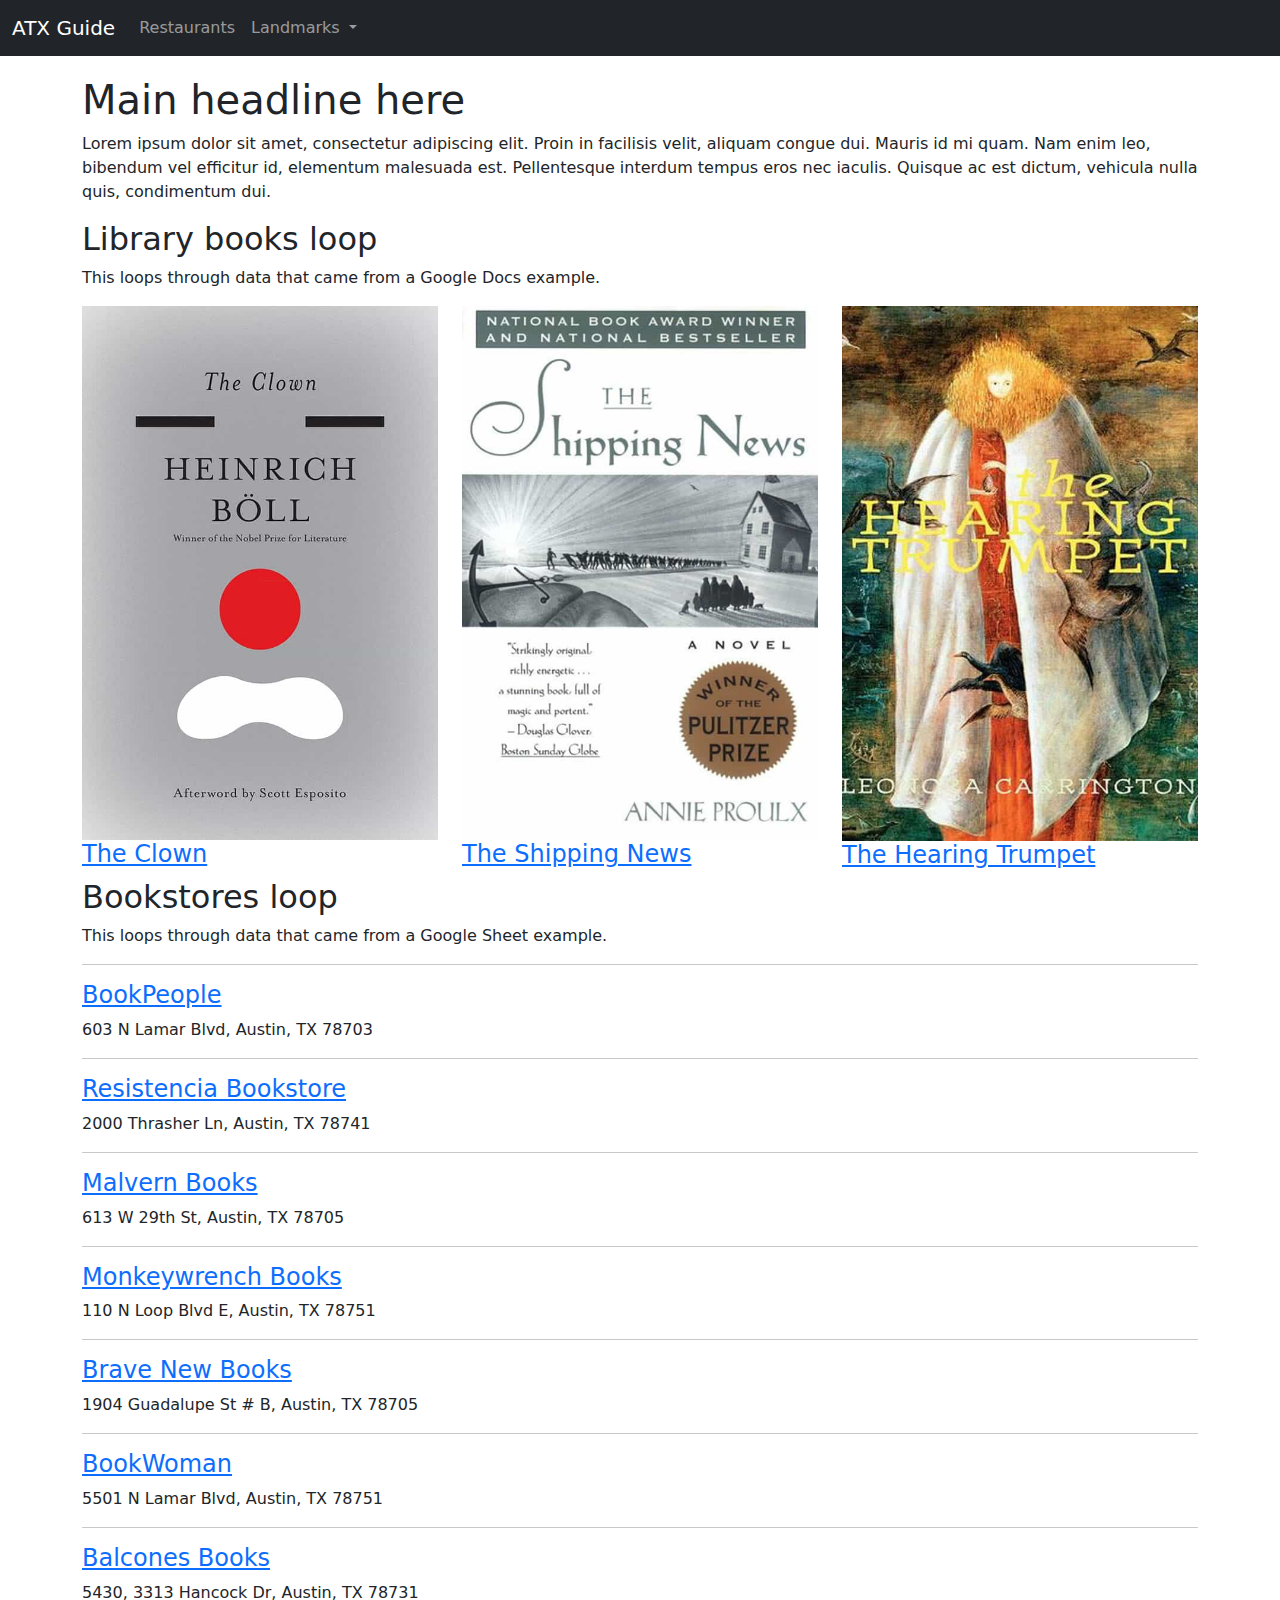
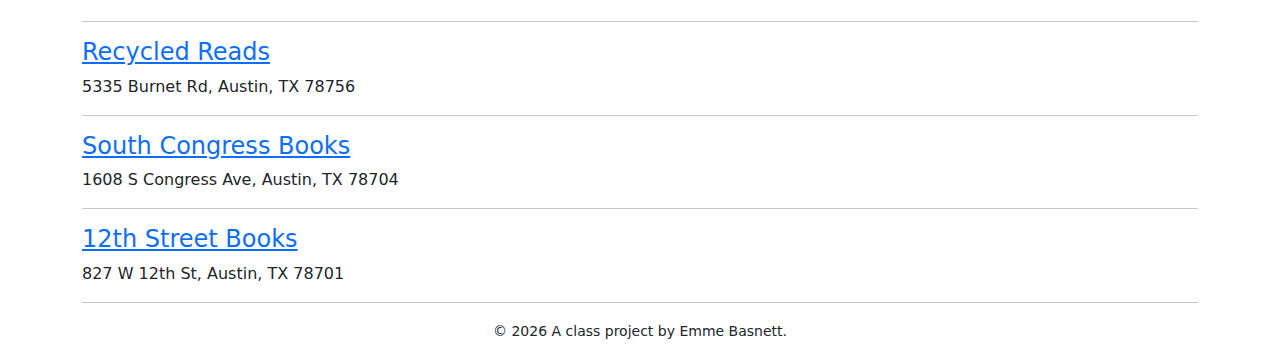
==== docs/indexexample.html @ 26d6803e "work in progress" ====
<!doctype html>
<html lang="en">
  <!-- A Intro to Coding for Journalists class project -->
  <head>
    <title>Index page title</title>
    <meta name="description" content="The index search description for this page goes here.">
    <meta charset="utf-8">
    <meta http-equiv="X-UA-Compatible" content="IE=edge"/>
    <meta name="viewport" content="width=device-width, initial-scale=1, maximum-scale=1">
    <link rel="stylesheet" href="css/main.css">
  </head>
  <body>
    <nav class="navbar navbar-expand-lg navbar-dark bg-dark">
  <div class="container-fluid">
    <a class="navbar-brand" href="index.html">ATX Guide</a>
    <button class="navbar-toggler" type="button" data-bs-toggle="collapse" data-bs-target="#navbarNavDropdown" aria-controls="navbarNavDropdown" aria-expanded="false" aria-label="Toggle navigation">
      <span class="navbar-toggler-icon"></span>
    </button>
     <div class="collapse navbar-collapse" id="navbarNavDropdown">
      <ul class="navbar-nav">
        <li class="nav-item">
         <a class="nav-link" href="restaurants.html">Restaurants</a>
      </li>
    <div class="collapse navbar-collapse" id="navbarNavDropdown">
      <ul class="navbar-nav">
        <li class="nav-item dropdown">
          <a class="nav-link dropdown-toggle" href="#" id="navbarDropdownMenuLink" role="button" data-bs-toggle="dropdown" aria-expanded="false">
            Landmarks
          </a>
          <ul class="dropdown-menu" aria-labelledby="navbarDropdownMenuLink">
            
            <li><a class="dropdown-item" href="landmarks/university-of-texas.html">The University of Texas</a></li>
            
            <li><a class="dropdown-item" href="landmarks/texas-state-capitol.html">The Texas State Capitol</a></li>
            
            <li><a class="dropdown-item" href="landmarks/lady-bird-lake.html">Lady Bird Lake</a></li>
            
            <li><a class="dropdown-item" href="landmarks/mount-bonnell.html">Mount Bonnell</a></li>
            
          </ul>
        </li>
      </ul>
    </div>
  </div>
</nav>

    
<div class="container">
  <h1>Main headline here</h1>
  <p>Lorem ipsum dolor sit amet, consectetur adipiscing elit. Proin in facilisis velit, aliquam congue dui. Mauris id mi quam. Nam enim leo, bibendum vel efficitur id, elementum malesuada est. Pellentesque interdum tempus eros nec iaculis. Quisque ac est dictum, vehicula nulla quis, condimentum dui.</p>
  <h2>Library books loop</h2>
  <p>This loops through data that came from a Google Docs example.</p>
  <div class="row">
    
      <div class="col">
        <img src="img/the-clown.jpg" alt="" class="img-fluid">
        <h3><a href="books/the-clown.html">The Clown</a></h3>
      </div>
    
      <div class="col">
        <img src="img/the-shipping-news.jpg" alt="" class="img-fluid">
        <h3><a href="books/the-shipping-news.html">The Shipping News</a></h3>
      </div>
    
      <div class="col">
        <img src="img/the-hearing-trumpet.jpg" alt="" class="img-fluid">
        <h3><a href="books/the-hearing-trumpet.html">The Hearing Trumpet</a></h3>
      </div>
    
  </div>
  <h2>Bookstores loop</h2>
  <p>This loops through data that came from a Google Sheet example.</p>
  <hr>
  
    <h3><a href="https://www.bookpeople.com/" target="_blank">BookPeople</a></h3>
    <p>603 N Lamar Blvd, Austin, TX 78703</p>
    <hr>
  
    <h3><a href="https://www.resistenciabooks.com/" target="_blank">Resistencia Bookstore</a></h3>
    <p>2000 Thrasher Ln, Austin, TX 78741</p>
    <hr>
  
    <h3><a href="http://malvernbooks.com/" target="_blank">Malvern Books</a></h3>
    <p>613 W 29th St, Austin, TX 78705</p>
    <hr>
  
    <h3><a href="https://www.monkeywrenchbooks.org/" target="_blank">Monkeywrench Books</a></h3>
    <p>110 N Loop Blvd E, Austin, TX 78751</p>
    <hr>
  
    <h3><a href="https://www.facebook.com/bravenewbookstore/" target="_blank">Brave New Books</a></h3>
    <p>1904 Guadalupe St # B, Austin, TX 78705</p>
    <hr>
  
    <h3><a href="https://www.ebookwoman.com/" target="_blank">BookWoman</a></h3>
    <p>5501 N Lamar Blvd, Austin, TX 78751</p>
    <hr>
  
    <h3><a href="https://balconesbooks.com/" target="_blank">Balcones Books</a></h3>
    <p>5430, 3313 Hancock Dr, Austin, TX 78731</p>
    <hr>
  
    <h3><a href="http://library.austintexas.gov/recycled-reads" target="_blank">Recycled Reads</a></h3>
    <p>5335 Burnet Rd, Austin, TX 78756</p>
    <hr>
  
    <h3><a href="https://southcongressbooks.com/" target="_blank">South Congress Books</a></h3>
    <p>1608 S Congress Ave, Austin, TX 78704</p>
    <hr>
  
    <h3><a href="https://www.12thstreetbooks.com/" target="_blank">12th Street Books</a></h3>
    <p>827 W 12th St, Austin, TX 78701</p>
    <hr>
  
</div>


    <footer>
<p id="legal" class="center-block text-center">
  <small>&copy; <span class="copyright-year"></span>
  A class project by Emme Basnett.
</p>
</footer>


    <script src="js/jquery.js"></script>
    <script src="js/popper.js"></script>
    <script src="js/bootstrap.js"></script>
    <script src="js/scripts.js"></script>
  </body>
</html>
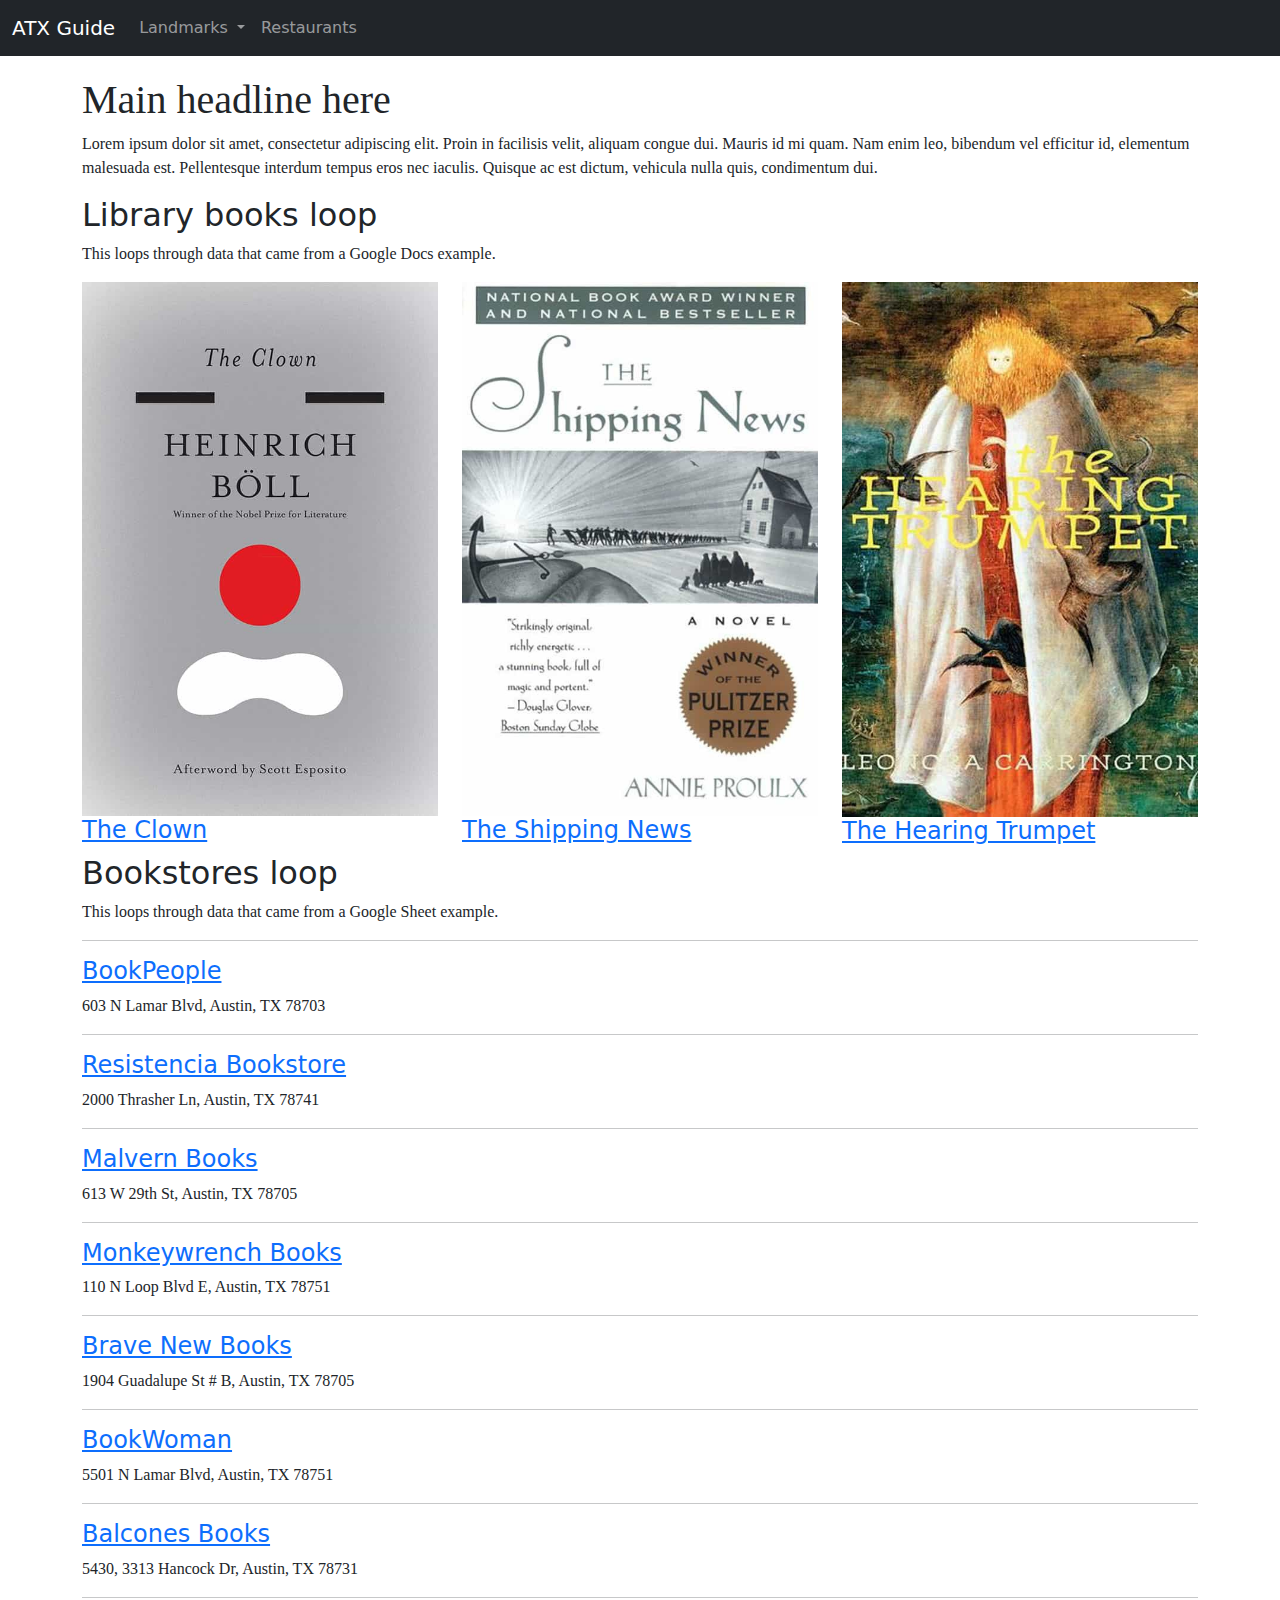
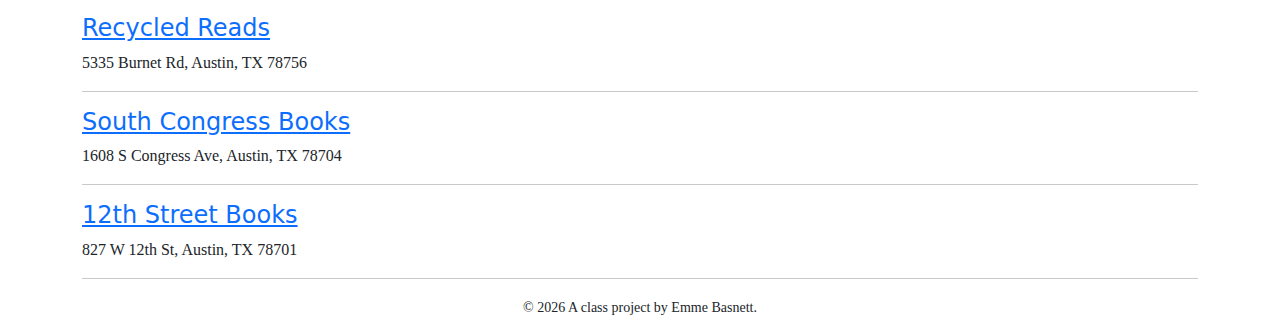
==== commit 049a8899: "styles" ====
--- a/docs/indexexample.html
+++ b/docs/indexexample.html
@@ -16,11 +16,6 @@
     <button class="navbar-toggler" type="button" data-bs-toggle="collapse" data-bs-target="#navbarNavDropdown" aria-controls="navbarNavDropdown" aria-expanded="false" aria-label="Toggle navigation">
       <span class="navbar-toggler-icon"></span>
     </button>
-     <div class="collapse navbar-collapse" id="navbarNavDropdown">
-      <ul class="navbar-nav">
-        <li class="nav-item">
-         <a class="nav-link" href="restaurants.html">Restaurants</a>
-      </li>
     <div class="collapse navbar-collapse" id="navbarNavDropdown">
       <ul class="navbar-nav">
         <li class="nav-item dropdown">
@@ -31,13 +26,21 @@
             
             <li><a class="dropdown-item" href="landmarks/university-of-texas.html">The University of Texas</a></li>
             
+            
             <li><a class="dropdown-item" href="landmarks/texas-state-capitol.html">The Texas State Capitol</a></li>
+            
             
             <li><a class="dropdown-item" href="landmarks/lady-bird-lake.html">Lady Bird Lake</a></li>
             
+            
             <li><a class="dropdown-item" href="landmarks/mount-bonnell.html">Mount Bonnell</a></li>
             
-          </ul>
+            
+
+      </ul>
+        </li>
+          <li class="nav-item">
+         <a class="nav-link" href="restaurants.html">Restaurants</a>
         </li>
       </ul>
     </div>
--- a/docs/css/main.css
+++ b/docs/css/main.css
@@ -4,5 +4,5 @@
  * Copyright 2011-2021 The Bootstrap Authors
  * Copyright 2011-2021 Twitter, Inc.
  * Licensed under MIT (https://github.com/twbs/bootstrap/blob/main/LICENSE)
- */:root{--bs-blue:#0d6efd;--bs-indigo:#6610f2;--bs-purple:#6f42c1;--bs-pink:#d63384;--bs-red:#dc3545;--bs-orange:#fd7e14;--bs-yellow:#ffc107;--bs-green:#198754;--bs-teal:#20c997;--bs-cyan:#0dcaf0;--bs-white:#fff;--bs-gray:#6c757d;--bs-gray-dark:#343a40;--bs-gray-100:#f8f9fa;--bs-gray-200:#e9ecef;--bs-gray-300:#dee2e6;--bs-gray-400:#ced4da;--bs-gray-500:#adb5bd;--bs-gray-600:#6c757d;--bs-gray-700:#495057;--bs-gray-800:#343a40;--bs-gray-900:#212529;--bs-primary:#0d6efd;--bs-secondary:#6c757d;--bs-success:#198754;--bs-info:#0dcaf0;--bs-warning:#ffc107;--bs-danger:#dc3545;--bs-light:#f8f9fa;--bs-dark:#212529;--bs-primary-rgb:13,110,253;--bs-secondary-rgb:108,117,125;--bs-success-rgb:25,135,84;--bs-info-rgb:13,202,240;--bs-warning-rgb:255,193,7;--bs-danger-rgb:220,53,69;--bs-light-rgb:248,249,250;--bs-dark-rgb:33,37,41;--bs-white-rgb:255,255,255;--bs-black-rgb:0,0,0;--bs-body-color-rgb:33,37,41;--bs-body-bg-rgb:255,255,255;--bs-font-sans-serif:system-ui,-apple-system,"Segoe UI",Roboto,"Helvetica Neue",Arial,"Noto Sans","Liberation Sans",sans-serif,"Apple Color Emoji","Segoe UI Emoji","Segoe UI Symbol","Noto Color Emoji";--bs-font-monospace:SFMono-Regular,Menlo,Monaco,Consolas,"Liberation Mono","Courier New",monospace;--bs-gradient:linear-gradient(180deg,hsla(0,0%,100%,.15),hsla(0,0%,100%,0));--bs-body-font-family:var(--bs-font-sans-serif);--bs-body-font-size:1rem;--bs-body-font-weight:400;--bs-body-line-height:1.5;--bs-body-color:#212529;--bs-body-bg:#fff}*,:after,:before{box-sizing:border-box}@media (prefers-reduced-motion:no-preference){:root{scroll-behavior:smooth}}body{-webkit-text-size-adjust:100%;-webkit-tap-highlight-color:rgba(0,0,0,0);background-color:var(--bs-body-bg);color:var(--bs-body-color);font-family:var(--bs-body-font-family);font-size:var(--bs-body-font-size);font-weight:var(--bs-body-font-weight);line-height:var(--bs-body-line-height);margin:0;text-align:var(--bs-body-text-align)}hr{background-color:currentColor;border:0;color:inherit;margin:1rem 0;opacity:.25}hr:not([size]){height:1px}.h1,.h2,.h3,.h4,.h5,.h6,h1,h2,h3,h4,h5,h6{font-weight:500;line-height:1.2;margin-bottom:.5rem;margin-top:0}.h1,h1{font-size:calc(1.375rem + 1.5vw)}@media (min-width:1200px){.h1,h1{font-size:2.5rem}}.h2,h2{font-size:calc(1.325rem + .9vw)}@media (min-width:1200px){.h2,h2{font-size:2rem}}.h3,h3{font-size:calc(1.3rem + .6vw)}@media (min-width:1200px){.h3,h3{font-size:1.75rem}}.h4,h4{font-size:calc(1.275rem + .3vw)}@media (min-width:1200px){.h4,h4{font-size:1.5rem}}.h5,h5{font-size:1.25rem}.h6,h6{font-size:1rem}p{margin-bottom:1rem;margin-top:0}abbr[data-bs-original-title],abbr[title]{cursor:help;-webkit-text-decoration:underline dotted;-moz-text-decoration:underline dotted;text-decoration:underline dotted;-webkit-text-decoration-skip-ink:none;text-decoration-skip-ink:none}address{font-style:normal;line-height:inherit;margin-bottom:1rem}ol,ul{padding-left:2rem}dl,ol,ul{margin-bottom:1rem;margin-top:0}ol ol,ol ul,ul ol,ul ul{margin-bottom:0}dt{font-weight:700}dd{margin-bottom:.5rem;margin-left:0}blockquote{margin:0 0 1rem}b,strong{font-weight:bolder}.small,small{font-size:.875em}.mark,mark{background-color:#fcf8e3;padding:.2em}sub,sup{font-size:.75em;line-height:0;position:relative;vertical-align:baseline}sub{bottom:-.25em}sup{top:-.5em}a{color:#0d6efd;text-decoration:underline}a:hover{color:#0a58ca}a:not([href]):not([class]),a:not([href]):not([class]):hover{color:inherit;text-decoration:none}code,kbd,pre,samp{direction:ltr;font-family:var(--bs-font-monospace);font-size:1em;unicode-bidi:bidi-override}pre{display:block;font-size:.875em;margin-bottom:1rem;margin-top:0;overflow:auto}pre code{color:inherit;font-size:inherit;word-break:normal}code{word-wrap:break-word;color:#d63384;font-size:.875em}a>code{color:inherit}kbd{background-color:#212529;border-radius:.2rem;color:#fff;font-size:.875em;padding:.2rem .4rem}kbd kbd{font-size:1em;font-weight:700;padding:0}figure{margin:0 0 1rem}img,svg{vertical-align:middle}table{border-collapse:collapse;caption-side:bottom}caption{color:#6c757d;padding-bottom:.5rem;padding-top:.5rem;text-align:left}th{text-align:inherit;text-align:-webkit-match-parent}tbody,td,tfoot,th,thead,tr{border:0 solid;border-color:inherit}label{display:inline-block}button{border-radius:0}button:focus:not(:focus-visible){outline:0}button,input,optgroup,select,textarea{font-family:inherit;font-size:inherit;line-height:inherit;margin:0}button,select{text-transform:none}[role=button]{cursor:pointer}select{word-wrap:normal}select:disabled{opacity:1}[list]::-webkit-calendar-picker-indicator{display:none}[type=button],[type=reset],[type=submit],button{-webkit-appearance:button}[type=button]:not(:disabled),[type=reset]:not(:disabled),[type=submit]:not(:disabled),button:not(:disabled){cursor:pointer}::-moz-focus-inner{border-style:none;padding:0}textarea{resize:vertical}fieldset{border:0;margin:0;min-width:0;padding:0}legend{float:left;font-size:calc(1.275rem + .3vw);line-height:inherit;margin-bottom:.5rem;padding:0;width:100%}@media (min-width:1200px){legend{font-size:1.5rem}}legend+*{clear:left}::-webkit-datetime-edit-day-field,::-webkit-datetime-edit-fields-wrapper,::-webkit-datetime-edit-hour-field,::-webkit-datetime-edit-minute,::-webkit-datetime-edit-month-field,::-webkit-datetime-edit-text,::-webkit-datetime-edit-year-field{padding:0}::-webkit-inner-spin-button{height:auto}[type=search]{-webkit-appearance:textfield;outline-offset:-2px}::-webkit-search-decoration{-webkit-appearance:none}::-webkit-color-swatch-wrapper{padding:0}::file-selector-button{font:inherit}::-webkit-file-upload-button{-webkit-appearance:button;font:inherit}output{display:inline-block}iframe{border:0}summary{cursor:pointer;display:list-item}progress{vertical-align:baseline}[hidden]{display:none!important}.lead{font-size:1.25rem;font-weight:300}.display-1{font-size:calc(1.625rem + 4.5vw);font-weight:300;line-height:1.2}@media (min-width:1200px){.display-1{font-size:5rem}}.display-2{font-size:calc(1.575rem + 3.9vw);font-weight:300;line-height:1.2}@media (min-width:1200px){.display-2{font-size:4.5rem}}.display-3{font-size:calc(1.525rem + 3.3vw);font-weight:300;line-height:1.2}@media (min-width:1200px){.display-3{font-size:4rem}}.display-4{font-size:calc(1.475rem + 2.7vw);font-weight:300;line-height:1.2}@media (min-width:1200px){.display-4{font-size:3.5rem}}.display-5{font-size:calc(1.425rem + 2.1vw);font-weight:300;line-height:1.2}@media (min-width:1200px){.display-5{font-size:3rem}}.display-6{font-size:calc(1.375rem + 1.5vw);font-weight:300;line-height:1.2}@media (min-width:1200px){.display-6{font-size:2.5rem}}.list-inline,.list-unstyled{list-style:none;padding-left:0}.list-inline-item{display:inline-block}.list-inline-item:not(:last-child){margin-right:.5rem}.initialism{font-size:.875em;text-transform:uppercase}.blockquote{font-size:1.25rem;margin-bottom:1rem}.blockquote>:last-child{margin-bottom:0}.blockquote-footer{color:#6c757d;font-size:.875em;margin-bottom:1rem;margin-top:-1rem}.blockquote-footer:before{content:"— "}.img-fluid,.img-thumbnail{height:auto;max-width:100%}.img-thumbnail{background-color:#fff;border:1px solid #dee2e6;border-radius:.25rem;padding:.25rem}.figure{display:inline-block}.figure-img{line-height:1;margin-bottom:.5rem}.figure-caption{color:#6c757d;font-size:.875em}.container,.container-fluid,.container-lg,.container-md,.container-sm,.container-xl,.container-xxl{margin-left:auto;margin-right:auto;padding-left:var(--bs-gutter-x,.75rem);padding-right:var(--bs-gutter-x,.75rem);width:100%}@media (min-width:576px){.container,.container-sm{max-width:540px}}@media (min-width:768px){.container,.container-md,.container-sm{max-width:720px}}@media (min-width:992px){.container,.container-lg,.container-md,.container-sm{max-width:960px}}@media (min-width:1200px){.container,.container-lg,.container-md,.container-sm,.container-xl{max-width:1140px}}@media (min-width:1400px){.container,.container-lg,.container-md,.container-sm,.container-xl,.container-xxl{max-width:1320px}}.row{--bs-gutter-x:1.5rem;--bs-gutter-y:0;display:-webkit-flex;display:-ms-flexbox;display:flex;-webkit-flex-wrap:wrap;-ms-flex-wrap:wrap;flex-wrap:wrap;margin-left:calc(var(--bs-gutter-x)*-.5);margin-right:calc(var(--bs-gutter-x)*-.5);margin-top:calc(var(--bs-gutter-y)*-1)}.row>*{-ms-flex-negative:0;-webkit-flex-shrink:0;flex-shrink:0;margin-top:var(--bs-gutter-y);max-width:100%;padding-left:calc(var(--bs-gutter-x)*.5);padding-right:calc(var(--bs-gutter-x)*.5);width:100%}.col{-webkit-flex:1 0 0%;-ms-flex:1 0 0%;flex:1 0 0%}.row-cols-auto>*{width:auto}.row-cols-1>*,.row-cols-auto>*{-webkit-flex:0 0 auto;-ms-flex:0 0 auto;flex:0 0 auto}.row-cols-1>*{width:100%}.row-cols-2>*{width:50%}.row-cols-2>*,.row-cols-3>*{-webkit-flex:0 0 auto;-ms-flex:0 0 auto;flex:0 0 auto}.row-cols-3>*{width:33.3333333333%}.row-cols-4>*{width:25%}.row-cols-4>*,.row-cols-5>*{-webkit-flex:0 0 auto;-ms-flex:0 0 auto;flex:0 0 auto}.row-cols-5>*{width:20%}.row-cols-6>*{width:16.6666666667%}.col-auto,.row-cols-6>*{-webkit-flex:0 0 auto;-ms-flex:0 0 auto;flex:0 0 auto}.col-auto{width:auto}.col-1{width:8.33333333%}.col-1,.col-2{-webkit-flex:0 0 auto;-ms-flex:0 0 auto;flex:0 0 auto}.col-2{width:16.66666667%}.col-3{width:25%}.col-3,.col-4{-webkit-flex:0 0 auto;-ms-flex:0 0 auto;flex:0 0 auto}.col-4{width:33.33333333%}.col-5{width:41.66666667%}.col-5,.col-6{-webkit-flex:0 0 auto;-ms-flex:0 0 auto;flex:0 0 auto}.col-6{width:50%}.col-7{width:58.33333333%}.col-7,.col-8{-webkit-flex:0 0 auto;-ms-flex:0 0 auto;flex:0 0 auto}.col-8{width:66.66666667%}.col-9{width:75%}.col-10,.col-9{-webkit-flex:0 0 auto;-ms-flex:0 0 auto;flex:0 0 auto}.col-10{width:83.33333333%}.col-11{width:91.66666667%}.col-11,.col-12{-webkit-flex:0 0 auto;-ms-flex:0 0 auto;flex:0 0 auto}.col-12{width:100%}.offset-1{margin-left:8.33333333%}.offset-2{margin-left:16.66666667%}.offset-3{margin-left:25%}.offset-4{margin-left:33.33333333%}.offset-5{margin-left:41.66666667%}.offset-6{margin-left:50%}.offset-7{margin-left:58.33333333%}.offset-8{margin-left:66.66666667%}.offset-9{margin-left:75%}.offset-10{margin-left:83.33333333%}.offset-11{margin-left:91.66666667%}.g-0,.gx-0{--bs-gutter-x:0}.g-0,.gy-0{--bs-gutter-y:0}.g-1,.gx-1{--bs-gutter-x:0.25rem}.g-1,.gy-1{--bs-gutter-y:0.25rem}.g-2,.gx-2{--bs-gutter-x:0.5rem}.g-2,.gy-2{--bs-gutter-y:0.5rem}.g-3,.gx-3{--bs-gutter-x:1rem}.g-3,.gy-3{--bs-gutter-y:1rem}.g-4,.gx-4{--bs-gutter-x:1.5rem}.g-4,.gy-4{--bs-gutter-y:1.5rem}.g-5,.gx-5{--bs-gutter-x:3rem}.g-5,.gy-5{--bs-gutter-y:3rem}@media (min-width:576px){.col-sm{-webkit-flex:1 0 0%;-ms-flex:1 0 0%;flex:1 0 0%}.row-cols-sm-auto>*{width:auto}.row-cols-sm-1>*,.row-cols-sm-auto>*{-webkit-flex:0 0 auto;-ms-flex:0 0 auto;flex:0 0 auto}.row-cols-sm-1>*{width:100%}.row-cols-sm-2>*{width:50%}.row-cols-sm-2>*,.row-cols-sm-3>*{-webkit-flex:0 0 auto;-ms-flex:0 0 auto;flex:0 0 auto}.row-cols-sm-3>*{width:33.3333333333%}.row-cols-sm-4>*{width:25%}.row-cols-sm-4>*,.row-cols-sm-5>*{-webkit-flex:0 0 auto;-ms-flex:0 0 auto;flex:0 0 auto}.row-cols-sm-5>*{width:20%}.row-cols-sm-6>*{width:16.6666666667%}.col-sm-auto,.row-cols-sm-6>*{-webkit-flex:0 0 auto;-ms-flex:0 0 auto;flex:0 0 auto}.col-sm-auto{width:auto}.col-sm-1{width:8.33333333%}.col-sm-1,.col-sm-2{-webkit-flex:0 0 auto;-ms-flex:0 0 auto;flex:0 0 auto}.col-sm-2{width:16.66666667%}.col-sm-3{width:25%}.col-sm-3,.col-sm-4{-webkit-flex:0 0 auto;-ms-flex:0 0 auto;flex:0 0 auto}.col-sm-4{width:33.33333333%}.col-sm-5{width:41.66666667%}.col-sm-5,.col-sm-6{-webkit-flex:0 0 auto;-ms-flex:0 0 auto;flex:0 0 auto}.col-sm-6{width:50%}.col-sm-7{width:58.33333333%}.col-sm-7,.col-sm-8{-webkit-flex:0 0 auto;-ms-flex:0 0 auto;flex:0 0 auto}.col-sm-8{width:66.66666667%}.col-sm-9{width:75%}.col-sm-10,.col-sm-9{-webkit-flex:0 0 auto;-ms-flex:0 0 auto;flex:0 0 auto}.col-sm-10{width:83.33333333%}.col-sm-11{width:91.66666667%}.col-sm-11,.col-sm-12{-webkit-flex:0 0 auto;-ms-flex:0 0 auto;flex:0 0 auto}.col-sm-12{width:100%}.offset-sm-0{margin-left:0}.offset-sm-1{margin-left:8.33333333%}.offset-sm-2{margin-left:16.66666667%}.offset-sm-3{margin-left:25%}.offset-sm-4{margin-left:33.33333333%}.offset-sm-5{margin-left:41.66666667%}.offset-sm-6{margin-left:50%}.offset-sm-7{margin-left:58.33333333%}.offset-sm-8{margin-left:66.66666667%}.offset-sm-9{margin-left:75%}.offset-sm-10{margin-left:83.33333333%}.offset-sm-11{margin-left:91.66666667%}.g-sm-0,.gx-sm-0{--bs-gutter-x:0}.g-sm-0,.gy-sm-0{--bs-gutter-y:0}.g-sm-1,.gx-sm-1{--bs-gutter-x:0.25rem}.g-sm-1,.gy-sm-1{--bs-gutter-y:0.25rem}.g-sm-2,.gx-sm-2{--bs-gutter-x:0.5rem}.g-sm-2,.gy-sm-2{--bs-gutter-y:0.5rem}.g-sm-3,.gx-sm-3{--bs-gutter-x:1rem}.g-sm-3,.gy-sm-3{--bs-gutter-y:1rem}.g-sm-4,.gx-sm-4{--bs-gutter-x:1.5rem}.g-sm-4,.gy-sm-4{--bs-gutter-y:1.5rem}.g-sm-5,.gx-sm-5{--bs-gutter-x:3rem}.g-sm-5,.gy-sm-5{--bs-gutter-y:3rem}}@media (min-width:768px){.col-md{-webkit-flex:1 0 0%;-ms-flex:1 0 0%;flex:1 0 0%}.row-cols-md-auto>*{width:auto}.row-cols-md-1>*,.row-cols-md-auto>*{-webkit-flex:0 0 auto;-ms-flex:0 0 auto;flex:0 0 auto}.row-cols-md-1>*{width:100%}.row-cols-md-2>*{width:50%}.row-cols-md-2>*,.row-cols-md-3>*{-webkit-flex:0 0 auto;-ms-flex:0 0 auto;flex:0 0 auto}.row-cols-md-3>*{width:33.3333333333%}.row-cols-md-4>*{width:25%}.row-cols-md-4>*,.row-cols-md-5>*{-webkit-flex:0 0 auto;-ms-flex:0 0 auto;flex:0 0 auto}.row-cols-md-5>*{width:20%}.row-cols-md-6>*{width:16.6666666667%}.col-md-auto,.row-cols-md-6>*{-webkit-flex:0 0 auto;-ms-flex:0 0 auto;flex:0 0 auto}.col-md-auto{width:auto}.col-md-1{width:8.33333333%}.col-md-1,.col-md-2{-webkit-flex:0 0 auto;-ms-flex:0 0 auto;flex:0 0 auto}.col-md-2{width:16.66666667%}.col-md-3{width:25%}.col-md-3,.col-md-4{-webkit-flex:0 0 auto;-ms-flex:0 0 auto;flex:0 0 auto}.col-md-4{width:33.33333333%}.col-md-5{width:41.66666667%}.col-md-5,.col-md-6{-webkit-flex:0 0 auto;-ms-flex:0 0 auto;flex:0 0 auto}.col-md-6{width:50%}.col-md-7{width:58.33333333%}.col-md-7,.col-md-8{-webkit-flex:0 0 auto;-ms-flex:0 0 auto;flex:0 0 auto}.col-md-8{width:66.66666667%}.col-md-9{width:75%}.col-md-10,.col-md-9{-webkit-flex:0 0 auto;-ms-flex:0 0 auto;flex:0 0 auto}.col-md-10{width:83.33333333%}.col-md-11{width:91.66666667%}.col-md-11,.col-md-12{-webkit-flex:0 0 auto;-ms-flex:0 0 auto;flex:0 0 auto}.col-md-12{width:100%}.offset-md-0{margin-left:0}.offset-md-1{margin-left:8.33333333%}.offset-md-2{margin-left:16.66666667%}.offset-md-3{margin-left:25%}.offset-md-4{margin-left:33.33333333%}.offset-md-5{margin-left:41.66666667%}.offset-md-6{margin-left:50%}.offset-md-7{margin-left:58.33333333%}.offset-md-8{margin-left:66.66666667%}.offset-md-9{margin-left:75%}.offset-md-10{margin-left:83.33333333%}.offset-md-11{margin-left:91.66666667%}.g-md-0,.gx-md-0{--bs-gutter-x:0}.g-md-0,.gy-md-0{--bs-gutter-y:0}.g-md-1,.gx-md-1{--bs-gutter-x:0.25rem}.g-md-1,.gy-md-1{--bs-gutter-y:0.25rem}.g-md-2,.gx-md-2{--bs-gutter-x:0.5rem}.g-md-2,.gy-md-2{--bs-gutter-y:0.5rem}.g-md-3,.gx-md-3{--bs-gutter-x:1rem}.g-md-3,.gy-md-3{--bs-gutter-y:1rem}.g-md-4,.gx-md-4{--bs-gutter-x:1.5rem}.g-md-4,.gy-md-4{--bs-gutter-y:1.5rem}.g-md-5,.gx-md-5{--bs-gutter-x:3rem}.g-md-5,.gy-md-5{--bs-gutter-y:3rem}}@media (min-width:992px){.col-lg{-webkit-flex:1 0 0%;-ms-flex:1 0 0%;flex:1 0 0%}.row-cols-lg-auto>*{width:auto}.row-cols-lg-1>*,.row-cols-lg-auto>*{-webkit-flex:0 0 auto;-ms-flex:0 0 auto;flex:0 0 auto}.row-cols-lg-1>*{width:100%}.row-cols-lg-2>*{width:50%}.row-cols-lg-2>*,.row-cols-lg-3>*{-webkit-flex:0 0 auto;-ms-flex:0 0 auto;flex:0 0 auto}.row-cols-lg-3>*{width:33.3333333333%}.row-cols-lg-4>*{width:25%}.row-cols-lg-4>*,.row-cols-lg-5>*{-webkit-flex:0 0 auto;-ms-flex:0 0 auto;flex:0 0 auto}.row-cols-lg-5>*{width:20%}.row-cols-lg-6>*{width:16.6666666667%}.col-lg-auto,.row-cols-lg-6>*{-webkit-flex:0 0 auto;-ms-flex:0 0 auto;flex:0 0 auto}.col-lg-auto{width:auto}.col-lg-1{width:8.33333333%}.col-lg-1,.col-lg-2{-webkit-flex:0 0 auto;-ms-flex:0 0 auto;flex:0 0 auto}.col-lg-2{width:16.66666667%}.col-lg-3{width:25%}.col-lg-3,.col-lg-4{-webkit-flex:0 0 auto;-ms-flex:0 0 auto;flex:0 0 auto}.col-lg-4{width:33.33333333%}.col-lg-5{width:41.66666667%}.col-lg-5,.col-lg-6{-webkit-flex:0 0 auto;-ms-flex:0 0 auto;flex:0 0 auto}.col-lg-6{width:50%}.col-lg-7{width:58.33333333%}.col-lg-7,.col-lg-8{-webkit-flex:0 0 auto;-ms-flex:0 0 auto;flex:0 0 auto}.col-lg-8{width:66.66666667%}.col-lg-9{width:75%}.col-lg-10,.col-lg-9{-webkit-flex:0 0 auto;-ms-flex:0 0 auto;flex:0 0 auto}.col-lg-10{width:83.33333333%}.col-lg-11{width:91.66666667%}.col-lg-11,.col-lg-12{-webkit-flex:0 0 auto;-ms-flex:0 0 auto;flex:0 0 auto}.col-lg-12{width:100%}.offset-lg-0{margin-left:0}.offset-lg-1{margin-left:8.33333333%}.offset-lg-2{margin-left:16.66666667%}.offset-lg-3{margin-left:25%}.offset-lg-4{margin-left:33.33333333%}.offset-lg-5{margin-left:41.66666667%}.offset-lg-6{margin-left:50%}.offset-lg-7{margin-left:58.33333333%}.offset-lg-8{margin-left:66.66666667%}.offset-lg-9{margin-left:75%}.offset-lg-10{margin-left:83.33333333%}.offset-lg-11{margin-left:91.66666667%}.g-lg-0,.gx-lg-0{--bs-gutter-x:0}.g-lg-0,.gy-lg-0{--bs-gutter-y:0}.g-lg-1,.gx-lg-1{--bs-gutter-x:0.25rem}.g-lg-1,.gy-lg-1{--bs-gutter-y:0.25rem}.g-lg-2,.gx-lg-2{--bs-gutter-x:0.5rem}.g-lg-2,.gy-lg-2{--bs-gutter-y:0.5rem}.g-lg-3,.gx-lg-3{--bs-gutter-x:1rem}.g-lg-3,.gy-lg-3{--bs-gutter-y:1rem}.g-lg-4,.gx-lg-4{--bs-gutter-x:1.5rem}.g-lg-4,.gy-lg-4{--bs-gutter-y:1.5rem}.g-lg-5,.gx-lg-5{--bs-gutter-x:3rem}.g-lg-5,.gy-lg-5{--bs-gutter-y:3rem}}@media (min-width:1200px){.col-xl{-webkit-flex:1 0 0%;-ms-flex:1 0 0%;flex:1 0 0%}.row-cols-xl-auto>*{width:auto}.row-cols-xl-1>*,.row-cols-xl-auto>*{-webkit-flex:0 0 auto;-ms-flex:0 0 auto;flex:0 0 auto}.row-cols-xl-1>*{width:100%}.row-cols-xl-2>*{width:50%}.row-cols-xl-2>*,.row-cols-xl-3>*{-webkit-flex:0 0 auto;-ms-flex:0 0 auto;flex:0 0 auto}.row-cols-xl-3>*{width:33.3333333333%}.row-cols-xl-4>*{width:25%}.row-cols-xl-4>*,.row-cols-xl-5>*{-webkit-flex:0 0 auto;-ms-flex:0 0 auto;flex:0 0 auto}.row-cols-xl-5>*{width:20%}.row-cols-xl-6>*{width:16.6666666667%}.col-xl-auto,.row-cols-xl-6>*{-webkit-flex:0 0 auto;-ms-flex:0 0 auto;flex:0 0 auto}.col-xl-auto{width:auto}.col-xl-1{width:8.33333333%}.col-xl-1,.col-xl-2{-webkit-flex:0 0 auto;-ms-flex:0 0 auto;flex:0 0 auto}.col-xl-2{width:16.66666667%}.col-xl-3{width:25%}.col-xl-3,.col-xl-4{-webkit-flex:0 0 auto;-ms-flex:0 0 auto;flex:0 0 auto}.col-xl-4{width:33.33333333%}.col-xl-5{width:41.66666667%}.col-xl-5,.col-xl-6{-webkit-flex:0 0 auto;-ms-flex:0 0 auto;flex:0 0 auto}.col-xl-6{width:50%}.col-xl-7{width:58.33333333%}.col-xl-7,.col-xl-8{-webkit-flex:0 0 auto;-ms-flex:0 0 auto;flex:0 0 auto}.col-xl-8{width:66.66666667%}.col-xl-9{width:75%}.col-xl-10,.col-xl-9{-webkit-flex:0 0 auto;-ms-flex:0 0 auto;flex:0 0 auto}.col-xl-10{width:83.33333333%}.col-xl-11{width:91.66666667%}.col-xl-11,.col-xl-12{-webkit-flex:0 0 auto;-ms-flex:0 0 auto;flex:0 0 auto}.col-xl-12{width:100%}.offset-xl-0{margin-left:0}.offset-xl-1{margin-left:8.33333333%}.offset-xl-2{margin-left:16.66666667%}.offset-xl-3{margin-left:25%}.offset-xl-4{margin-left:33.33333333%}.offset-xl-5{margin-left:41.66666667%}.offset-xl-6{margin-left:50%}.offset-xl-7{margin-left:58.33333333%}.offset-xl-8{margin-left:66.66666667%}.offset-xl-9{margin-left:75%}.offset-xl-10{margin-left:83.33333333%}.offset-xl-11{margin-left:91.66666667%}.g-xl-0,.gx-xl-0{--bs-gutter-x:0}.g-xl-0,.gy-xl-0{--bs-gutter-y:0}.g-xl-1,.gx-xl-1{--bs-gutter-x:0.25rem}.g-xl-1,.gy-xl-1{--bs-gutter-y:0.25rem}.g-xl-2,.gx-xl-2{--bs-gutter-x:0.5rem}.g-xl-2,.gy-xl-2{--bs-gutter-y:0.5rem}.g-xl-3,.gx-xl-3{--bs-gutter-x:1rem}.g-xl-3,.gy-xl-3{--bs-gutter-y:1rem}.g-xl-4,.gx-xl-4{--bs-gutter-x:1.5rem}.g-xl-4,.gy-xl-4{--bs-gutter-y:1.5rem}.g-xl-5,.gx-xl-5{--bs-gutter-x:3rem}.g-xl-5,.gy-xl-5{--bs-gutter-y:3rem}}@media (min-width:1400px){.col-xxl{-webkit-flex:1 0 0%;-ms-flex:1 0 0%;flex:1 0 0%}.row-cols-xxl-auto>*{width:auto}.row-cols-xxl-1>*,.row-cols-xxl-auto>*{-webkit-flex:0 0 auto;-ms-flex:0 0 auto;flex:0 0 auto}.row-cols-xxl-1>*{width:100%}.row-cols-xxl-2>*{width:50%}.row-cols-xxl-2>*,.row-cols-xxl-3>*{-webkit-flex:0 0 auto;-ms-flex:0 0 auto;flex:0 0 auto}.row-cols-xxl-3>*{width:33.3333333333%}.row-cols-xxl-4>*{width:25%}.row-cols-xxl-4>*,.row-cols-xxl-5>*{-webkit-flex:0 0 auto;-ms-flex:0 0 auto;flex:0 0 auto}.row-cols-xxl-5>*{width:20%}.row-cols-xxl-6>*{width:16.6666666667%}.col-xxl-auto,.row-cols-xxl-6>*{-webkit-flex:0 0 auto;-ms-flex:0 0 auto;flex:0 0 auto}.col-xxl-auto{width:auto}.col-xxl-1{width:8.33333333%}.col-xxl-1,.col-xxl-2{-webkit-flex:0 0 auto;-ms-flex:0 0 auto;flex:0 0 auto}.col-xxl-2{width:16.66666667%}.col-xxl-3{width:25%}.col-xxl-3,.col-xxl-4{-webkit-flex:0 0 auto;-ms-flex:0 0 auto;flex:0 0 auto}.col-xxl-4{width:33.33333333%}.col-xxl-5{width:41.66666667%}.col-xxl-5,.col-xxl-6{-webkit-flex:0 0 auto;-ms-flex:0 0 auto;flex:0 0 auto}.col-xxl-6{width:50%}.col-xxl-7{width:58.33333333%}.col-xxl-7,.col-xxl-8{-webkit-flex:0 0 auto;-ms-flex:0 0 auto;flex:0 0 auto}.col-xxl-8{width:66.66666667%}.col-xxl-9{width:75%}.col-xxl-10,.col-xxl-9{-webkit-flex:0 0 auto;-ms-flex:0 0 auto;flex:0 0 auto}.col-xxl-10{width:83.33333333%}.col-xxl-11{width:91.66666667%}.col-xxl-11,.col-xxl-12{-webkit-flex:0 0 auto;-ms-flex:0 0 auto;flex:0 0 auto}.col-xxl-12{width:100%}.offset-xxl-0{margin-left:0}.offset-xxl-1{margin-left:8.33333333%}.offset-xxl-2{margin-left:16.66666667%}.offset-xxl-3{margin-left:25%}.offset-xxl-4{margin-left:33.33333333%}.offset-xxl-5{margin-left:41.66666667%}.offset-xxl-6{margin-left:50%}.offset-xxl-7{margin-left:58.33333333%}.offset-xxl-8{margin-left:66.66666667%}.offset-xxl-9{margin-left:75%}.offset-xxl-10{margin-left:83.33333333%}.offset-xxl-11{margin-left:91.66666667%}.g-xxl-0,.gx-xxl-0{--bs-gutter-x:0}.g-xxl-0,.gy-xxl-0{--bs-gutter-y:0}.g-xxl-1,.gx-xxl-1{--bs-gutter-x:0.25rem}.g-xxl-1,.gy-xxl-1{--bs-gutter-y:0.25rem}.g-xxl-2,.gx-xxl-2{--bs-gutter-x:0.5rem}.g-xxl-2,.gy-xxl-2{--bs-gutter-y:0.5rem}.g-xxl-3,.gx-xxl-3{--bs-gutter-x:1rem}.g-xxl-3,.gy-xxl-3{--bs-gutter-y:1rem}.g-xxl-4,.gx-xxl-4{--bs-gutter-x:1.5rem}.g-xxl-4,.gy-xxl-4{--bs-gutter-y:1.5rem}.g-xxl-5,.gx-xxl-5{--bs-gutter-x:3rem}.g-xxl-5,.gy-xxl-5{--bs-gutter-y:3rem}}.table{--bs-table-bg:transparent;--bs-table-accent-bg:transparent;--bs-table-striped-color:#212529;--bs-table-striped-bg:rgba(0,0,0,.05);--bs-table-active-color:#212529;--bs-table-active-bg:rgba(0,0,0,.1);--bs-table-hover-color:#212529;--bs-table-hover-bg:rgba(0,0,0,.075);border-color:#dee2e6;color:#212529;margin-bottom:1rem;vertical-align:top;width:100%}.table>:not(caption)>*>*{background-color:var(--bs-table-bg);border-bottom-width:1px;box-shadow:inset 0 0 0 9999px var(--bs-table-accent-bg);padding:.5rem}.table>tbody{vertical-align:inherit}.table>thead{vertical-align:bottom}.table>:not(:first-child){border-top:2px solid}.caption-top{caption-side:top}.table-sm>:not(caption)>*>*{padding:.25rem}.table-bordered>:not(caption)>*{border-width:1px 0}.table-bordered>:not(caption)>*>*{border-width:0 1px}.table-borderless>:not(caption)>*>*{border-bottom-width:0}.table-borderless>:not(:first-child){border-top-width:0}.table-striped>tbody>tr:nth-of-type(odd)>*{--bs-table-accent-bg:var(--bs-table-striped-bg);color:var(--bs-table-striped-color)}.table-active{--bs-table-accent-bg:var(--bs-table-active-bg);color:var(--bs-table-active-color)}.table-hover>tbody>tr:hover>*{--bs-table-accent-bg:var(--bs-table-hover-bg);color:var(--bs-table-hover-color)}.table-primary{--bs-table-bg:#cfe2ff;--bs-table-striped-bg:#c5d7f2;--bs-table-striped-color:#000;--bs-table-active-bg:#bacbe6;--bs-table-active-color:#000;--bs-table-hover-bg:#bfd1ec;--bs-table-hover-color:#000;border-color:#bacbe6;color:#000}.table-secondary{--bs-table-bg:#e2e3e5;--bs-table-striped-bg:#d7d8da;--bs-table-striped-color:#000;--bs-table-active-bg:#cbccce;--bs-table-active-color:#000;--bs-table-hover-bg:#d1d2d4;--bs-table-hover-color:#000;border-color:#cbccce;color:#000}.table-success{--bs-table-bg:#d1e7dd;--bs-table-striped-bg:#c7dbd2;--bs-table-striped-color:#000;--bs-table-active-bg:#bcd0c7;--bs-table-active-color:#000;--bs-table-hover-bg:#c1d6cc;--bs-table-hover-color:#000;border-color:#bcd0c7;color:#000}.table-info{--bs-table-bg:#cff4fc;--bs-table-striped-bg:#c5e8ef;--bs-table-striped-color:#000;--bs-table-active-bg:#badce3;--bs-table-active-color:#000;--bs-table-hover-bg:#bfe2e9;--bs-table-hover-color:#000;border-color:#badce3;color:#000}.table-warning{--bs-table-bg:#fff3cd;--bs-table-striped-bg:#f2e7c3;--bs-table-striped-color:#000;--bs-table-active-bg:#e6dbb9;--bs-table-active-color:#000;--bs-table-hover-bg:#ece1be;--bs-table-hover-color:#000;border-color:#e6dbb9;color:#000}.table-danger{--bs-table-bg:#f8d7da;--bs-table-striped-bg:#eccccf;--bs-table-striped-color:#000;--bs-table-active-bg:#dfc2c4;--bs-table-active-color:#000;--bs-table-hover-bg:#e5c7ca;--bs-table-hover-color:#000;border-color:#dfc2c4;color:#000}.table-light{--bs-table-bg:#f8f9fa;--bs-table-striped-bg:#ecedee;--bs-table-striped-color:#000;--bs-table-active-bg:#dfe0e1;--bs-table-active-color:#000;--bs-table-hover-bg:#e5e6e7;--bs-table-hover-color:#000;border-color:#dfe0e1;color:#000}.table-dark{--bs-table-bg:#212529;--bs-table-striped-bg:#2c3034;--bs-table-striped-color:#fff;--bs-table-active-bg:#373b3e;--bs-table-active-color:#fff;--bs-table-hover-bg:#323539;--bs-table-hover-color:#fff;border-color:#373b3e;color:#fff}.table-responsive{-webkit-overflow-scrolling:touch;overflow-x:auto}@media (max-width:575.98px){.table-responsive-sm{-webkit-overflow-scrolling:touch;overflow-x:auto}}@media (max-width:767.98px){.table-responsive-md{-webkit-overflow-scrolling:touch;overflow-x:auto}}@media (max-width:991.98px){.table-responsive-lg{-webkit-overflow-scrolling:touch;overflow-x:auto}}@media (max-width:1199.98px){.table-responsive-xl{-webkit-overflow-scrolling:touch;overflow-x:auto}}@media (max-width:1399.98px){.table-responsive-xxl{-webkit-overflow-scrolling:touch;overflow-x:auto}}.form-label{margin-bottom:.5rem}.col-form-label{font-size:inherit;line-height:1.5;margin-bottom:0;padding-bottom:calc(.375rem + 1px);padding-top:calc(.375rem + 1px)}.col-form-label-lg{font-size:1.25rem;padding-bottom:calc(.5rem + 1px);padding-top:calc(.5rem + 1px)}.col-form-label-sm{font-size:.875rem;padding-bottom:calc(.25rem + 1px);padding-top:calc(.25rem + 1px)}.form-text{color:#6c757d;font-size:.875em;margin-top:.25rem}.form-control{-webkit-appearance:none;-moz-appearance:none;appearance:none;background-clip:padding-box;background-color:#fff;border:1px solid #ced4da;border-radius:.25rem;color:#212529;display:block;font-size:1rem;font-weight:400;line-height:1.5;padding:.375rem .75rem;transition:border-color .15s ease-in-out,box-shadow .15s ease-in-out;width:100%}@media (prefers-reduced-motion:reduce){.form-control{transition:none}}.form-control[type=file]{overflow:hidden}.form-control[type=file]:not(:disabled):not([readonly]){cursor:pointer}.form-control:focus{background-color:#fff;border-color:#86b7fe;box-shadow:0 0 0 .25rem rgba(13,110,253,.25);color:#212529;outline:0}.form-control::-webkit-date-and-time-value{height:1.5em}.form-control::-webkit-input-placeholder{color:#6c757d;opacity:1}.form-control::-moz-placeholder{color:#6c757d;opacity:1}.form-control:-ms-input-placeholder{color:#6c757d;opacity:1}.form-control::-ms-input-placeholder{color:#6c757d;opacity:1}.form-control::placeholder{color:#6c757d;opacity:1}.form-control:disabled,.form-control[readonly]{background-color:#e9ecef;opacity:1}.form-control::file-selector-button{-webkit-margin-end:.75rem;-moz-margin-end:.75rem;background-color:#e9ecef;border:0 solid;border-color:inherit;border-inline-end-width:1px;border-radius:0;color:#212529;margin:-.375rem -.75rem;margin-inline-end:.75rem;padding:.375rem .75rem;pointer-events:none;transition:color .15s ease-in-out,background-color .15s ease-in-out,border-color .15s ease-in-out,box-shadow .15s ease-in-out}@media (prefers-reduced-motion:reduce){.form-control::-webkit-file-upload-button{-webkit-transition:none;transition:none}.form-control::file-selector-button{transition:none}}.form-control:hover:not(:disabled):not([readonly])::file-selector-button{background-color:#dde0e3}.form-control::-webkit-file-upload-button{-webkit-margin-end:.75rem;background-color:#e9ecef;border:0 solid;border-color:inherit;border-inline-end-width:1px;border-radius:0;color:#212529;margin:-.375rem -.75rem;margin-inline-end:.75rem;padding:.375rem .75rem;pointer-events:none;-webkit-transition:color .15s ease-in-out,background-color .15s ease-in-out,border-color .15s ease-in-out,box-shadow .15s ease-in-out;transition:color .15s ease-in-out,background-color .15s ease-in-out,border-color .15s ease-in-out,box-shadow .15s ease-in-out}@media (prefers-reduced-motion:reduce){.form-control::-webkit-file-upload-button{-webkit-transition:none;transition:none}}.form-control:hover:not(:disabled):not([readonly])::-webkit-file-upload-button{background-color:#dde0e3}.form-control-plaintext{background-color:transparent;border:solid transparent;border-width:1px 0;color:#212529;display:block;line-height:1.5;margin-bottom:0;padding:.375rem 0;width:100%}.form-control-plaintext.form-control-lg,.form-control-plaintext.form-control-sm{padding-left:0;padding-right:0}.form-control-sm{border-radius:.2rem;font-size:.875rem;min-height:calc(1.5em + .5rem + 2px);padding:.25rem .5rem}.form-control-sm::file-selector-button{-webkit-margin-end:.5rem;-moz-margin-end:.5rem;margin:-.25rem -.5rem;margin-inline-end:.5rem;padding:.25rem .5rem}.form-control-sm::-webkit-file-upload-button{-webkit-margin-end:.5rem;margin:-.25rem -.5rem;margin-inline-end:.5rem;padding:.25rem .5rem}.form-control-lg{border-radius:.3rem;font-size:1.25rem;min-height:calc(1.5em + 1rem + 2px);padding:.5rem 1rem}.form-control-lg::file-selector-button{-webkit-margin-end:1rem;-moz-margin-end:1rem;margin:-.5rem -1rem;margin-inline-end:1rem;padding:.5rem 1rem}.form-control-lg::-webkit-file-upload-button{-webkit-margin-end:1rem;margin:-.5rem -1rem;margin-inline-end:1rem;padding:.5rem 1rem}textarea.form-control{min-height:calc(1.5em + .75rem + 2px)}textarea.form-control-sm{min-height:calc(1.5em + .5rem + 2px)}textarea.form-control-lg{min-height:calc(1.5em + 1rem + 2px)}.form-control-color{height:auto;padding:.375rem;width:3rem}.form-control-color:not(:disabled):not([readonly]){cursor:pointer}.form-control-color::-moz-color-swatch{border-radius:.25rem;height:1.5em}.form-control-color::-webkit-color-swatch{border-radius:.25rem;height:1.5em}.form-select{-moz-padding-start:calc(.75rem - 3px);-webkit-appearance:none;-moz-appearance:none;appearance:none;background-color:#fff;background-image:url("data:image/svg+xml;charset=utf-8,%3Csvg xmlns='http://www.w3.org/2000/svg' viewBox='0 0 16 16'%3E%3Cpath fill='none' stroke='%23343a40' stroke-linecap='round' stroke-linejoin='round' stroke-width='2' d='m2 5 6 6 6-6'/%3E%3C/svg%3E");background-position:right .75rem center;background-repeat:no-repeat;background-size:16px 12px;border:1px solid #ced4da;border-radius:.25rem;color:#212529;display:block;font-size:1rem;font-weight:400;line-height:1.5;padding:.375rem 2.25rem .375rem .75rem;transition:border-color .15s ease-in-out,box-shadow .15s ease-in-out;width:100%}@media (prefers-reduced-motion:reduce){.form-select{transition:none}}.form-select:focus{border-color:#86b7fe;box-shadow:0 0 0 .25rem rgba(13,110,253,.25);outline:0}.form-select[multiple],.form-select[size]:not([size="1"]){background-image:none;padding-right:.75rem}.form-select:disabled{background-color:#e9ecef}.form-select:-moz-focusring{color:transparent;text-shadow:0 0 0 #212529}.form-select-sm{border-radius:.2rem;font-size:.875rem;padding-bottom:.25rem;padding-left:.5rem;padding-top:.25rem}.form-select-lg{border-radius:.3rem;font-size:1.25rem;padding-bottom:.5rem;padding-left:1rem;padding-top:.5rem}.form-check{display:block;margin-bottom:.125rem;min-height:1.5rem;padding-left:1.5em}.form-check .form-check-input{float:left;margin-left:-1.5em}.form-check-input{-webkit-print-color-adjust:exact;-webkit-appearance:none;-moz-appearance:none;appearance:none;background-color:#fff;background-position:50%;background-repeat:no-repeat;background-size:contain;border:1px solid rgba(0,0,0,.25);color-adjust:exact;height:1em;margin-top:.25em;vertical-align:top;width:1em}.form-check-input[type=checkbox]{border-radius:.25em}.form-check-input[type=radio]{border-radius:50%}.form-check-input:active{-webkit-filter:brightness(90%);filter:brightness(90%)}.form-check-input:focus{border-color:#86b7fe;box-shadow:0 0 0 .25rem rgba(13,110,253,.25);outline:0}.form-check-input:checked{background-color:#0d6efd;border-color:#0d6efd}.form-check-input:checked[type=checkbox]{background-image:url("data:image/svg+xml;charset=utf-8,%3Csvg xmlns='http://www.w3.org/2000/svg' viewBox='0 0 20 20'%3E%3Cpath fill='none' stroke='%23fff' stroke-linecap='round' stroke-linejoin='round' stroke-width='3' d='m6 10 3 3 6-6'/%3E%3C/svg%3E")}.form-check-input:checked[type=radio]{background-image:url("data:image/svg+xml;charset=utf-8,%3Csvg xmlns='http://www.w3.org/2000/svg' viewBox='-4 -4 8 8'%3E%3Ccircle r='2' fill='%23fff'/%3E%3C/svg%3E")}.form-check-input[type=checkbox]:indeterminate{background-color:#0d6efd;background-image:url("data:image/svg+xml;charset=utf-8,%3Csvg xmlns='http://www.w3.org/2000/svg' viewBox='0 0 20 20'%3E%3Cpath fill='none' stroke='%23fff' stroke-linecap='round' stroke-linejoin='round' stroke-width='3' d='M6 10h8'/%3E%3C/svg%3E");border-color:#0d6efd}.form-check-input:disabled{-webkit-filter:none;filter:none;opacity:.5;pointer-events:none}.form-check-input:disabled~.form-check-label,.form-check-input[disabled]~.form-check-label{opacity:.5}.form-switch{padding-left:2.5em}.form-switch .form-check-input{background-image:url("data:image/svg+xml;charset=utf-8,%3Csvg xmlns='http://www.w3.org/2000/svg' viewBox='-4 -4 8 8'%3E%3Ccircle r='3' fill='rgba(0, 0, 0, 0.25)'/%3E%3C/svg%3E");background-position:0;border-radius:2em;margin-left:-2.5em;transition:background-position .15s ease-in-out;width:2em}@media (prefers-reduced-motion:reduce){.form-switch .form-check-input{transition:none}}.form-switch .form-check-input:focus{background-image:url("data:image/svg+xml;charset=utf-8,%3Csvg xmlns='http://www.w3.org/2000/svg' viewBox='-4 -4 8 8'%3E%3Ccircle r='3' fill='%2386b7fe'/%3E%3C/svg%3E")}.form-switch .form-check-input:checked{background-image:url("data:image/svg+xml;charset=utf-8,%3Csvg xmlns='http://www.w3.org/2000/svg' viewBox='-4 -4 8 8'%3E%3Ccircle r='3' fill='%23fff'/%3E%3C/svg%3E");background-position:100%}.form-check-inline{display:inline-block;margin-right:1rem}.btn-check{clip:rect(0,0,0,0);pointer-events:none;position:absolute}.btn-check:disabled+.btn,.btn-check[disabled]+.btn{-webkit-filter:none;filter:none;opacity:.65;pointer-events:none}.form-range{-webkit-appearance:none;-moz-appearance:none;appearance:none;background-color:transparent;height:1.5rem;padding:0;width:100%}.form-range:focus{outline:0}.form-range:focus::-webkit-slider-thumb{box-shadow:0 0 0 1px #fff,0 0 0 .25rem rgba(13,110,253,.25)}.form-range:focus::-moz-range-thumb{box-shadow:0 0 0 1px #fff,0 0 0 .25rem rgba(13,110,253,.25)}.form-range::-moz-focus-outer{border:0}.form-range::-webkit-slider-thumb{-webkit-appearance:none;appearance:none;background-color:#0d6efd;border:0;border-radius:1rem;height:1rem;margin-top:-.25rem;-webkit-transition:background-color .15s ease-in-out,border-color .15s ease-in-out,box-shadow .15s ease-in-out;transition:background-color .15s ease-in-out,border-color .15s ease-in-out,box-shadow .15s ease-in-out;width:1rem}@media (prefers-reduced-motion:reduce){.form-range::-webkit-slider-thumb{-webkit-transition:none;transition:none}}.form-range::-webkit-slider-thumb:active{background-color:#b6d4fe}.form-range::-webkit-slider-runnable-track{background-color:#dee2e6;border-color:transparent;border-radius:1rem;color:transparent;cursor:pointer;height:.5rem;width:100%}.form-range::-moz-range-thumb{-moz-appearance:none;appearance:none;background-color:#0d6efd;border:0;border-radius:1rem;height:1rem;-moz-transition:background-color .15s ease-in-out,border-color .15s ease-in-out,box-shadow .15s ease-in-out;transition:background-color .15s ease-in-out,border-color .15s ease-in-out,box-shadow .15s ease-in-out;width:1rem}@media (prefers-reduced-motion:reduce){.form-range::-moz-range-thumb{-moz-transition:none;transition:none}}.form-range::-moz-range-thumb:active{background-color:#b6d4fe}.form-range::-moz-range-track{background-color:#dee2e6;border-color:transparent;border-radius:1rem;color:transparent;cursor:pointer;height:.5rem;width:100%}.form-range:disabled{pointer-events:none}.form-range:disabled::-webkit-slider-thumb{background-color:#adb5bd}.form-range:disabled::-moz-range-thumb{background-color:#adb5bd}.form-floating{position:relative}.form-floating>.form-control,.form-floating>.form-select{height:calc(3.5rem + 2px);line-height:1.25}.form-floating>label{border:1px solid transparent;height:100%;left:0;padding:1rem .75rem;pointer-events:none;position:absolute;top:0;-webkit-transform-origin:0 0;transform-origin:0 0;transition:opacity .1s ease-in-out,-webkit-transform .1s ease-in-out;transition:opacity .1s ease-in-out,transform .1s ease-in-out;transition:opacity .1s ease-in-out,transform .1s ease-in-out,-webkit-transform .1s ease-in-out}@media (prefers-reduced-motion:reduce){.form-floating>label{transition:none}}.form-floating>.form-control{padding:1rem .75rem}.form-floating>.form-control::-webkit-input-placeholder{color:transparent}.form-floating>.form-control::-moz-placeholder{color:transparent}.form-floating>.form-control:-ms-input-placeholder{color:transparent}.form-floating>.form-control::-ms-input-placeholder{color:transparent}.form-floating>.form-control::placeholder{color:transparent}.form-floating>.form-control:not(:-moz-placeholder-shown){padding-bottom:.625rem;padding-top:1.625rem}.form-floating>.form-control:not(:-ms-input-placeholder){padding-bottom:.625rem;padding-top:1.625rem}.form-floating>.form-control:focus,.form-floating>.form-control:not(:placeholder-shown){padding-bottom:.625rem;padding-top:1.625rem}.form-floating>.form-control:-webkit-autofill{padding-bottom:.625rem;padding-top:1.625rem}.form-floating>.form-select{padding-bottom:.625rem;padding-top:1.625rem}.form-floating>.form-control:not(:-moz-placeholder-shown)~label{opacity:.65;transform:scale(.85) translateY(-.5rem) translateX(.15rem)}.form-floating>.form-control:not(:-ms-input-placeholder)~label{opacity:.65;transform:scale(.85) translateY(-.5rem) translateX(.15rem)}.form-floating>.form-control:focus~label,.form-floating>.form-control:not(:placeholder-shown)~label,.form-floating>.form-select~label{opacity:.65;-webkit-transform:scale(.85) translateY(-.5rem) translateX(.15rem);transform:scale(.85) translateY(-.5rem) translateX(.15rem)}.form-floating>.form-control:-webkit-autofill~label{opacity:.65;-webkit-transform:scale(.85) translateY(-.5rem) translateX(.15rem);transform:scale(.85) translateY(-.5rem) translateX(.15rem)}.input-group{-ms-flex-align:stretch;-webkit-align-items:stretch;align-items:stretch;display:-webkit-flex;display:-ms-flexbox;display:flex;-webkit-flex-wrap:wrap;-ms-flex-wrap:wrap;flex-wrap:wrap;position:relative;width:100%}.input-group>.form-control,.input-group>.form-select{-webkit-flex:1 1 auto;-ms-flex:1 1 auto;flex:1 1 auto;min-width:0;position:relative;width:1%}.input-group>.form-control:focus,.input-group>.form-select:focus{z-index:3}.input-group .btn{position:relative;z-index:2}.input-group .btn:focus{z-index:3}.input-group-text{-ms-flex-align:center;-webkit-align-items:center;align-items:center;background-color:#e9ecef;border:1px solid #ced4da;border-radius:.25rem;color:#212529;display:-webkit-flex;display:-ms-flexbox;display:flex;font-size:1rem;font-weight:400;line-height:1.5;padding:.375rem .75rem;text-align:center;white-space:nowrap}.input-group-lg>.btn,.input-group-lg>.form-control,.input-group-lg>.form-select,.input-group-lg>.input-group-text{border-radius:.3rem;font-size:1.25rem;padding:.5rem 1rem}.input-group-sm>.btn,.input-group-sm>.form-control,.input-group-sm>.form-select,.input-group-sm>.input-group-text{border-radius:.2rem;font-size:.875rem;padding:.25rem .5rem}.input-group-lg>.form-select,.input-group-sm>.form-select{padding-right:3rem}.input-group.has-validation>.dropdown-toggle:nth-last-child(n+4),.input-group.has-validation>:nth-last-child(n+3):not(.dropdown-toggle):not(.dropdown-menu),.input-group:not(.has-validation)>.dropdown-toggle:nth-last-child(n+3),.input-group:not(.has-validation)>:not(:last-child):not(.dropdown-toggle):not(.dropdown-menu){border-bottom-right-radius:0;border-top-right-radius:0}.input-group>:not(:first-child):not(.dropdown-menu):not(.valid-tooltip):not(.valid-feedback):not(.invalid-tooltip):not(.invalid-feedback){border-bottom-left-radius:0;border-top-left-radius:0;margin-left:-1px}.valid-feedback{color:#198754;display:none;font-size:.875em;margin-top:.25rem;width:100%}.valid-tooltip{background-color:rgba(25,135,84,.9);border-radius:.25rem;color:#fff;display:none;font-size:.875rem;margin-top:.1rem;max-width:100%;padding:.25rem .5rem;position:absolute;top:100%;z-index:5}.is-valid~.valid-feedback,.is-valid~.valid-tooltip,.was-validated :valid~.valid-feedback,.was-validated :valid~.valid-tooltip{display:block}.form-control.is-valid,.was-validated .form-control:valid{background-image:url("data:image/svg+xml;charset=utf-8,%3Csvg xmlns='http://www.w3.org/2000/svg' viewBox='0 0 8 8'%3E%3Cpath fill='%23198754' d='M2.3 6.73.6 4.53c-.4-1.04.46-1.4 1.1-.8l1.1 1.4 3.4-3.8c.6-.63 1.6-.27 1.2.7l-4 4.6c-.43.5-.8.4-1.1.1z'/%3E%3C/svg%3E");background-position:right calc(.375em + .1875rem) center;background-repeat:no-repeat;background-size:calc(.75em + .375rem) calc(.75em + .375rem);border-color:#198754;padding-right:calc(1.5em + .75rem)}.form-control.is-valid:focus,.was-validated .form-control:valid:focus{border-color:#198754;box-shadow:0 0 0 .25rem rgba(25,135,84,.25)}.was-validated textarea.form-control:valid,textarea.form-control.is-valid{background-position:top calc(.375em + .1875rem) right calc(.375em + .1875rem);padding-right:calc(1.5em + .75rem)}.form-select.is-valid,.was-validated .form-select:valid{border-color:#198754}.form-select.is-valid:not([multiple]):not([size]),.form-select.is-valid:not([multiple])[size="1"],.was-validated .form-select:valid:not([multiple]):not([size]),.was-validated .form-select:valid:not([multiple])[size="1"]{background-image:url("data:image/svg+xml;charset=utf-8,%3Csvg xmlns='http://www.w3.org/2000/svg' viewBox='0 0 16 16'%3E%3Cpath fill='none' stroke='%23343a40' stroke-linecap='round' stroke-linejoin='round' stroke-width='2' d='m2 5 6 6 6-6'/%3E%3C/svg%3E"),url("data:image/svg+xml;charset=utf-8,%3Csvg xmlns='http://www.w3.org/2000/svg' viewBox='0 0 8 8'%3E%3Cpath fill='%23198754' d='M2.3 6.73.6 4.53c-.4-1.04.46-1.4 1.1-.8l1.1 1.4 3.4-3.8c.6-.63 1.6-.27 1.2.7l-4 4.6c-.43.5-.8.4-1.1.1z'/%3E%3C/svg%3E");background-position:right .75rem center,center right 2.25rem;background-size:16px 12px,calc(.75em + .375rem) calc(.75em + .375rem);padding-right:4.125rem}.form-select.is-valid:focus,.was-validated .form-select:valid:focus{border-color:#198754;box-shadow:0 0 0 .25rem rgba(25,135,84,.25)}.form-check-input.is-valid,.was-validated .form-check-input:valid{border-color:#198754}.form-check-input.is-valid:checked,.was-validated .form-check-input:valid:checked{background-color:#198754}.form-check-input.is-valid:focus,.was-validated .form-check-input:valid:focus{box-shadow:0 0 0 .25rem rgba(25,135,84,.25)}.form-check-input.is-valid~.form-check-label,.was-validated .form-check-input:valid~.form-check-label{color:#198754}.form-check-inline .form-check-input~.valid-feedback{margin-left:.5em}.input-group .form-control.is-valid,.input-group .form-select.is-valid,.was-validated .input-group .form-control:valid,.was-validated .input-group .form-select:valid{z-index:1}.input-group .form-control.is-valid:focus,.input-group .form-select.is-valid:focus,.was-validated .input-group .form-control:valid:focus,.was-validated .input-group .form-select:valid:focus{z-index:3}.invalid-feedback{color:#dc3545;display:none;font-size:.875em;margin-top:.25rem;width:100%}.invalid-tooltip{background-color:rgba(220,53,69,.9);border-radius:.25rem;color:#fff;display:none;font-size:.875rem;margin-top:.1rem;max-width:100%;padding:.25rem .5rem;position:absolute;top:100%;z-index:5}.is-invalid~.invalid-feedback,.is-invalid~.invalid-tooltip,.was-validated :invalid~.invalid-feedback,.was-validated :invalid~.invalid-tooltip{display:block}.form-control.is-invalid,.was-validated .form-control:invalid{background-image:url("data:image/svg+xml;charset=utf-8,%3Csvg xmlns='http://www.w3.org/2000/svg' width='12' height='12' fill='none' stroke='%23dc3545'%3E%3Ccircle cx='6' cy='6' r='4.5'/%3E%3Cpath stroke-linejoin='round' d='M5.8 3.6h.4L6 6.5z'/%3E%3Ccircle cx='6' cy='8.2' r='.6' fill='%23dc3545' stroke='none'/%3E%3C/svg%3E");background-position:right calc(.375em + .1875rem) center;background-repeat:no-repeat;background-size:calc(.75em + .375rem) calc(.75em + .375rem);border-color:#dc3545;padding-right:calc(1.5em + .75rem)}.form-control.is-invalid:focus,.was-validated .form-control:invalid:focus{border-color:#dc3545;box-shadow:0 0 0 .25rem rgba(220,53,69,.25)}.was-validated textarea.form-control:invalid,textarea.form-control.is-invalid{background-position:top calc(.375em + .1875rem) right calc(.375em + .1875rem);padding-right:calc(1.5em + .75rem)}.form-select.is-invalid,.was-validated .form-select:invalid{border-color:#dc3545}.form-select.is-invalid:not([multiple]):not([size]),.form-select.is-invalid:not([multiple])[size="1"],.was-validated .form-select:invalid:not([multiple]):not([size]),.was-validated .form-select:invalid:not([multiple])[size="1"]{background-image:url("data:image/svg+xml;charset=utf-8,%3Csvg xmlns='http://www.w3.org/2000/svg' viewBox='0 0 16 16'%3E%3Cpath fill='none' stroke='%23343a40' stroke-linecap='round' stroke-linejoin='round' stroke-width='2' d='m2 5 6 6 6-6'/%3E%3C/svg%3E"),url("data:image/svg+xml;charset=utf-8,%3Csvg xmlns='http://www.w3.org/2000/svg' width='12' height='12' fill='none' stroke='%23dc3545'%3E%3Ccircle cx='6' cy='6' r='4.5'/%3E%3Cpath stroke-linejoin='round' d='M5.8 3.6h.4L6 6.5z'/%3E%3Ccircle cx='6' cy='8.2' r='.6' fill='%23dc3545' stroke='none'/%3E%3C/svg%3E");background-position:right .75rem center,center right 2.25rem;background-size:16px 12px,calc(.75em + .375rem) calc(.75em + .375rem);padding-right:4.125rem}.form-select.is-invalid:focus,.was-validated .form-select:invalid:focus{border-color:#dc3545;box-shadow:0 0 0 .25rem rgba(220,53,69,.25)}.form-check-input.is-invalid,.was-validated .form-check-input:invalid{border-color:#dc3545}.form-check-input.is-invalid:checked,.was-validated .form-check-input:invalid:checked{background-color:#dc3545}.form-check-input.is-invalid:focus,.was-validated .form-check-input:invalid:focus{box-shadow:0 0 0 .25rem rgba(220,53,69,.25)}.form-check-input.is-invalid~.form-check-label,.was-validated .form-check-input:invalid~.form-check-label{color:#dc3545}.form-check-inline .form-check-input~.invalid-feedback{margin-left:.5em}.input-group .form-control.is-invalid,.input-group .form-select.is-invalid,.was-validated .input-group .form-control:invalid,.was-validated .input-group .form-select:invalid{z-index:2}.input-group .form-control.is-invalid:focus,.input-group .form-select.is-invalid:focus,.was-validated .input-group .form-control:invalid:focus,.was-validated .input-group .form-select:invalid:focus{z-index:3}.btn{background-color:transparent;border:1px solid transparent;border-radius:.25rem;color:#212529;cursor:pointer;display:inline-block;font-size:1rem;font-weight:400;line-height:1.5;padding:.375rem .75rem;text-align:center;text-decoration:none;transition:color .15s ease-in-out,background-color .15s ease-in-out,border-color .15s ease-in-out,box-shadow .15s ease-in-out;-webkit-user-select:none;-moz-user-select:none;-ms-user-select:none;user-select:none;vertical-align:middle}@media (prefers-reduced-motion:reduce){.btn{transition:none}}.btn:hover{color:#212529}.btn-check:focus+.btn,.btn:focus{box-shadow:0 0 0 .25rem rgba(13,110,253,.25);outline:0}.btn.disabled,.btn:disabled,fieldset:disabled .btn{opacity:.65;pointer-events:none}.btn-primary{background-color:#0d6efd;border-color:#0d6efd;color:#fff}.btn-check:focus+.btn-primary,.btn-primary:focus,.btn-primary:hover{background-color:#0b5ed7;border-color:#0a58ca;color:#fff}.btn-check:focus+.btn-primary,.btn-primary:focus{box-shadow:0 0 0 .25rem rgba(49,132,253,.5)}.btn-check:active+.btn-primary,.btn-check:checked+.btn-primary,.btn-primary.active,.btn-primary:active,.show>.btn-primary.dropdown-toggle{background-color:#0a58ca;border-color:#0a53be;color:#fff}.btn-check:active+.btn-primary:focus,.btn-check:checked+.btn-primary:focus,.btn-primary.active:focus,.btn-primary:active:focus,.show>.btn-primary.dropdown-toggle:focus{box-shadow:0 0 0 .25rem rgba(49,132,253,.5)}.btn-primary.disabled,.btn-primary:disabled{background-color:#0d6efd;border-color:#0d6efd;color:#fff}.btn-secondary{background-color:#6c757d;border-color:#6c757d;color:#fff}.btn-check:focus+.btn-secondary,.btn-secondary:focus,.btn-secondary:hover{background-color:#5c636a;border-color:#565e64;color:#fff}.btn-check:focus+.btn-secondary,.btn-secondary:focus{box-shadow:0 0 0 .25rem hsla(208,6%,54%,.5)}.btn-check:active+.btn-secondary,.btn-check:checked+.btn-secondary,.btn-secondary.active,.btn-secondary:active,.show>.btn-secondary.dropdown-toggle{background-color:#565e64;border-color:#51585e;color:#fff}.btn-check:active+.btn-secondary:focus,.btn-check:checked+.btn-secondary:focus,.btn-secondary.active:focus,.btn-secondary:active:focus,.show>.btn-secondary.dropdown-toggle:focus{box-shadow:0 0 0 .25rem hsla(208,6%,54%,.5)}.btn-secondary.disabled,.btn-secondary:disabled{background-color:#6c757d;border-color:#6c757d;color:#fff}.btn-success{background-color:#198754;border-color:#198754;color:#fff}.btn-check:focus+.btn-success,.btn-success:focus,.btn-success:hover{background-color:#157347;border-color:#146c43;color:#fff}.btn-check:focus+.btn-success,.btn-success:focus{box-shadow:0 0 0 .25rem rgba(60,153,110,.5)}.btn-check:active+.btn-success,.btn-check:checked+.btn-success,.btn-success.active,.btn-success:active,.show>.btn-success.dropdown-toggle{background-color:#146c43;border-color:#13653f;color:#fff}.btn-check:active+.btn-success:focus,.btn-check:checked+.btn-success:focus,.btn-success.active:focus,.btn-success:active:focus,.show>.btn-success.dropdown-toggle:focus{box-shadow:0 0 0 .25rem rgba(60,153,110,.5)}.btn-success.disabled,.btn-success:disabled{background-color:#198754;border-color:#198754;color:#fff}.btn-info{background-color:#0dcaf0;border-color:#0dcaf0;color:#000}.btn-check:focus+.btn-info,.btn-info:focus,.btn-info:hover{background-color:#31d2f2;border-color:#25cff2;color:#000}.btn-check:focus+.btn-info,.btn-info:focus{box-shadow:0 0 0 .25rem rgba(11,172,204,.5)}.btn-check:active+.btn-info,.btn-check:checked+.btn-info,.btn-info.active,.btn-info:active,.show>.btn-info.dropdown-toggle{background-color:#3dd5f3;border-color:#25cff2;color:#000}.btn-check:active+.btn-info:focus,.btn-check:checked+.btn-info:focus,.btn-info.active:focus,.btn-info:active:focus,.show>.btn-info.dropdown-toggle:focus{box-shadow:0 0 0 .25rem rgba(11,172,204,.5)}.btn-info.disabled,.btn-info:disabled{background-color:#0dcaf0;border-color:#0dcaf0;color:#000}.btn-warning{background-color:#ffc107;border-color:#ffc107;color:#000}.btn-check:focus+.btn-warning,.btn-warning:focus,.btn-warning:hover{background-color:#ffca2c;border-color:#ffc720;color:#000}.btn-check:focus+.btn-warning,.btn-warning:focus{box-shadow:0 0 0 .25rem rgba(217,164,6,.5)}.btn-check:active+.btn-warning,.btn-check:checked+.btn-warning,.btn-warning.active,.btn-warning:active,.show>.btn-warning.dropdown-toggle{background-color:#ffcd39;border-color:#ffc720;color:#000}.btn-check:active+.btn-warning:focus,.btn-check:checked+.btn-warning:focus,.btn-warning.active:focus,.btn-warning:active:focus,.show>.btn-warning.dropdown-toggle:focus{box-shadow:0 0 0 .25rem rgba(217,164,6,.5)}.btn-warning.disabled,.btn-warning:disabled{background-color:#ffc107;border-color:#ffc107;color:#000}.btn-danger{background-color:#dc3545;border-color:#dc3545;color:#fff}.btn-check:focus+.btn-danger,.btn-danger:focus,.btn-danger:hover{background-color:#bb2d3b;border-color:#b02a37;color:#fff}.btn-check:focus+.btn-danger,.btn-danger:focus{box-shadow:0 0 0 .25rem rgba(225,83,97,.5)}.btn-check:active+.btn-danger,.btn-check:checked+.btn-danger,.btn-danger.active,.btn-danger:active,.show>.btn-danger.dropdown-toggle{background-color:#b02a37;border-color:#a52834;color:#fff}.btn-check:active+.btn-danger:focus,.btn-check:checked+.btn-danger:focus,.btn-danger.active:focus,.btn-danger:active:focus,.show>.btn-danger.dropdown-toggle:focus{box-shadow:0 0 0 .25rem rgba(225,83,97,.5)}.btn-danger.disabled,.btn-danger:disabled{background-color:#dc3545;border-color:#dc3545;color:#fff}.btn-light{background-color:#f8f9fa;border-color:#f8f9fa;color:#000}.btn-check:focus+.btn-light,.btn-light:focus,.btn-light:hover{background-color:#f9fafb;border-color:#f9fafb;color:#000}.btn-check:focus+.btn-light,.btn-light:focus{box-shadow:0 0 0 .25rem hsla(210,2%,83%,.5)}.btn-check:active+.btn-light,.btn-check:checked+.btn-light,.btn-light.active,.btn-light:active,.show>.btn-light.dropdown-toggle{background-color:#f9fafb;border-color:#f9fafb;color:#000}.btn-check:active+.btn-light:focus,.btn-check:checked+.btn-light:focus,.btn-light.active:focus,.btn-light:active:focus,.show>.btn-light.dropdown-toggle:focus{box-shadow:0 0 0 .25rem hsla(210,2%,83%,.5)}.btn-light.disabled,.btn-light:disabled{background-color:#f8f9fa;border-color:#f8f9fa;color:#000}.btn-dark{background-color:#212529;border-color:#212529;color:#fff}.btn-check:focus+.btn-dark,.btn-dark:focus,.btn-dark:hover{background-color:#1c1f23;border-color:#1a1e21;color:#fff}.btn-check:focus+.btn-dark,.btn-dark:focus{box-shadow:0 0 0 .25rem rgba(66,70,73,.5)}.btn-check:active+.btn-dark,.btn-check:checked+.btn-dark,.btn-dark.active,.btn-dark:active,.show>.btn-dark.dropdown-toggle{background-color:#1a1e21;border-color:#191c1f;color:#fff}.btn-check:active+.btn-dark:focus,.btn-check:checked+.btn-dark:focus,.btn-dark.active:focus,.btn-dark:active:focus,.show>.btn-dark.dropdown-toggle:focus{box-shadow:0 0 0 .25rem rgba(66,70,73,.5)}.btn-dark.disabled,.btn-dark:disabled{background-color:#212529;border-color:#212529;color:#fff}.btn-outline-primary{border-color:#0d6efd;color:#0d6efd}.btn-outline-primary:hover{background-color:#0d6efd;border-color:#0d6efd;color:#fff}.btn-check:focus+.btn-outline-primary,.btn-outline-primary:focus{box-shadow:0 0 0 .25rem rgba(13,110,253,.5)}.btn-check:active+.btn-outline-primary,.btn-check:checked+.btn-outline-primary,.btn-outline-primary.active,.btn-outline-primary.dropdown-toggle.show,.btn-outline-primary:active{background-color:#0d6efd;border-color:#0d6efd;color:#fff}.btn-check:active+.btn-outline-primary:focus,.btn-check:checked+.btn-outline-primary:focus,.btn-outline-primary.active:focus,.btn-outline-primary.dropdown-toggle.show:focus,.btn-outline-primary:active:focus{box-shadow:0 0 0 .25rem rgba(13,110,253,.5)}.btn-outline-primary.disabled,.btn-outline-primary:disabled{background-color:transparent;color:#0d6efd}.btn-outline-secondary{border-color:#6c757d;color:#6c757d}.btn-outline-secondary:hover{background-color:#6c757d;border-color:#6c757d;color:#fff}.btn-check:focus+.btn-outline-secondary,.btn-outline-secondary:focus{box-shadow:0 0 0 .25rem hsla(208,7%,46%,.5)}.btn-check:active+.btn-outline-secondary,.btn-check:checked+.btn-outline-secondary,.btn-outline-secondary.active,.btn-outline-secondary.dropdown-toggle.show,.btn-outline-secondary:active{background-color:#6c757d;border-color:#6c757d;color:#fff}.btn-check:active+.btn-outline-secondary:focus,.btn-check:checked+.btn-outline-secondary:focus,.btn-outline-secondary.active:focus,.btn-outline-secondary.dropdown-toggle.show:focus,.btn-outline-secondary:active:focus{box-shadow:0 0 0 .25rem hsla(208,7%,46%,.5)}.btn-outline-secondary.disabled,.btn-outline-secondary:disabled{background-color:transparent;color:#6c757d}.btn-outline-success{border-color:#198754;color:#198754}.btn-outline-success:hover{background-color:#198754;border-color:#198754;color:#fff}.btn-check:focus+.btn-outline-success,.btn-outline-success:focus{box-shadow:0 0 0 .25rem rgba(25,135,84,.5)}.btn-check:active+.btn-outline-success,.btn-check:checked+.btn-outline-success,.btn-outline-success.active,.btn-outline-success.dropdown-toggle.show,.btn-outline-success:active{background-color:#198754;border-color:#198754;color:#fff}.btn-check:active+.btn-outline-success:focus,.btn-check:checked+.btn-outline-success:focus,.btn-outline-success.active:focus,.btn-outline-success.dropdown-toggle.show:focus,.btn-outline-success:active:focus{box-shadow:0 0 0 .25rem rgba(25,135,84,.5)}.btn-outline-success.disabled,.btn-outline-success:disabled{background-color:transparent;color:#198754}.btn-outline-info{border-color:#0dcaf0;color:#0dcaf0}.btn-outline-info:hover{background-color:#0dcaf0;border-color:#0dcaf0;color:#000}.btn-check:focus+.btn-outline-info,.btn-outline-info:focus{box-shadow:0 0 0 .25rem rgba(13,202,240,.5)}.btn-check:active+.btn-outline-info,.btn-check:checked+.btn-outline-info,.btn-outline-info.active,.btn-outline-info.dropdown-toggle.show,.btn-outline-info:active{background-color:#0dcaf0;border-color:#0dcaf0;color:#000}.btn-check:active+.btn-outline-info:focus,.btn-check:checked+.btn-outline-info:focus,.btn-outline-info.active:focus,.btn-outline-info.dropdown-toggle.show:focus,.btn-outline-info:active:focus{box-shadow:0 0 0 .25rem rgba(13,202,240,.5)}.btn-outline-info.disabled,.btn-outline-info:disabled{background-color:transparent;color:#0dcaf0}.btn-outline-warning{border-color:#ffc107;color:#ffc107}.btn-outline-warning:hover{background-color:#ffc107;border-color:#ffc107;color:#000}.btn-check:focus+.btn-outline-warning,.btn-outline-warning:focus{box-shadow:0 0 0 .25rem rgba(255,193,7,.5)}.btn-check:active+.btn-outline-warning,.btn-check:checked+.btn-outline-warning,.btn-outline-warning.active,.btn-outline-warning.dropdown-toggle.show,.btn-outline-warning:active{background-color:#ffc107;border-color:#ffc107;color:#000}.btn-check:active+.btn-outline-warning:focus,.btn-check:checked+.btn-outline-warning:focus,.btn-outline-warning.active:focus,.btn-outline-warning.dropdown-toggle.show:focus,.btn-outline-warning:active:focus{box-shadow:0 0 0 .25rem rgba(255,193,7,.5)}.btn-outline-warning.disabled,.btn-outline-warning:disabled{background-color:transparent;color:#ffc107}.btn-outline-danger{border-color:#dc3545;color:#dc3545}.btn-outline-danger:hover{background-color:#dc3545;border-color:#dc3545;color:#fff}.btn-check:focus+.btn-outline-danger,.btn-outline-danger:focus{box-shadow:0 0 0 .25rem rgba(220,53,69,.5)}.btn-check:active+.btn-outline-danger,.btn-check:checked+.btn-outline-danger,.btn-outline-danger.active,.btn-outline-danger.dropdown-toggle.show,.btn-outline-danger:active{background-color:#dc3545;border-color:#dc3545;color:#fff}.btn-check:active+.btn-outline-danger:focus,.btn-check:checked+.btn-outline-danger:focus,.btn-outline-danger.active:focus,.btn-outline-danger.dropdown-toggle.show:focus,.btn-outline-danger:active:focus{box-shadow:0 0 0 .25rem rgba(220,53,69,.5)}.btn-outline-danger.disabled,.btn-outline-danger:disabled{background-color:transparent;color:#dc3545}.btn-outline-light{border-color:#f8f9fa;color:#f8f9fa}.btn-outline-light:hover{background-color:#f8f9fa;border-color:#f8f9fa;color:#000}.btn-check:focus+.btn-outline-light,.btn-outline-light:focus{box-shadow:0 0 0 .25rem rgba(248,249,250,.5)}.btn-check:active+.btn-outline-light,.btn-check:checked+.btn-outline-light,.btn-outline-light.active,.btn-outline-light.dropdown-toggle.show,.btn-outline-light:active{background-color:#f8f9fa;border-color:#f8f9fa;color:#000}.btn-check:active+.btn-outline-light:focus,.btn-check:checked+.btn-outline-light:focus,.btn-outline-light.active:focus,.btn-outline-light.dropdown-toggle.show:focus,.btn-outline-light:active:focus{box-shadow:0 0 0 .25rem rgba(248,249,250,.5)}.btn-outline-light.disabled,.btn-outline-light:disabled{background-color:transparent;color:#f8f9fa}.btn-outline-dark{border-color:#212529;color:#212529}.btn-outline-dark:hover{background-color:#212529;border-color:#212529;color:#fff}.btn-check:focus+.btn-outline-dark,.btn-outline-dark:focus{box-shadow:0 0 0 .25rem rgba(33,37,41,.5)}.btn-check:active+.btn-outline-dark,.btn-check:checked+.btn-outline-dark,.btn-outline-dark.active,.btn-outline-dark.dropdown-toggle.show,.btn-outline-dark:active{background-color:#212529;border-color:#212529;color:#fff}.btn-check:active+.btn-outline-dark:focus,.btn-check:checked+.btn-outline-dark:focus,.btn-outline-dark.active:focus,.btn-outline-dark.dropdown-toggle.show:focus,.btn-outline-dark:active:focus{box-shadow:0 0 0 .25rem rgba(33,37,41,.5)}.btn-outline-dark.disabled,.btn-outline-dark:disabled{background-color:transparent;color:#212529}.btn-link{color:#0d6efd;font-weight:400;text-decoration:underline}.btn-link:hover{color:#0a58ca}.btn-link.disabled,.btn-link:disabled{color:#6c757d}.btn-group-lg>.btn,.btn-lg{border-radius:.3rem;font-size:1.25rem;padding:.5rem 1rem}.btn-group-sm>.btn,.btn-sm{border-radius:.2rem;font-size:.875rem;padding:.25rem .5rem}.fade{transition:opacity .15s linear}@media (prefers-reduced-motion:reduce){.fade{transition:none}}.fade:not(.show){opacity:0}.collapse:not(.show){display:none}.collapsing{height:0;overflow:hidden;transition:height .35s ease}@media (prefers-reduced-motion:reduce){.collapsing{transition:none}}.collapsing.collapse-horizontal{height:auto;transition:width .35s ease;width:0}@media (prefers-reduced-motion:reduce){.collapsing.collapse-horizontal{transition:none}}.dropdown,.dropend,.dropstart,.dropup{position:relative}.dropdown-toggle{white-space:nowrap}.dropdown-toggle:after{border-bottom:0;border-left:.3em solid transparent;border-right:.3em solid transparent;border-top:.3em solid;content:"";display:inline-block;margin-left:.255em;vertical-align:.255em}.dropdown-toggle:empty:after{margin-left:0}.dropdown-menu{background-clip:padding-box;background-color:#fff;border:1px solid rgba(0,0,0,.15);border-radius:.25rem;color:#212529;display:none;font-size:1rem;list-style:none;margin:0;min-width:10rem;padding:.5rem 0;position:absolute;text-align:left;z-index:1000}.dropdown-menu[data-bs-popper]{left:0;margin-top:.125rem;top:100%}.dropdown-menu-start{--bs-position:start}.dropdown-menu-start[data-bs-popper]{left:0;right:auto}.dropdown-menu-end{--bs-position:end}.dropdown-menu-end[data-bs-popper]{left:auto;right:0}@media (min-width:576px){.dropdown-menu-sm-start{--bs-position:start}.dropdown-menu-sm-start[data-bs-popper]{left:0;right:auto}.dropdown-menu-sm-end{--bs-position:end}.dropdown-menu-sm-end[data-bs-popper]{left:auto;right:0}}@media (min-width:768px){.dropdown-menu-md-start{--bs-position:start}.dropdown-menu-md-start[data-bs-popper]{left:0;right:auto}.dropdown-menu-md-end{--bs-position:end}.dropdown-menu-md-end[data-bs-popper]{left:auto;right:0}}@media (min-width:992px){.dropdown-menu-lg-start{--bs-position:start}.dropdown-menu-lg-start[data-bs-popper]{left:0;right:auto}.dropdown-menu-lg-end{--bs-position:end}.dropdown-menu-lg-end[data-bs-popper]{left:auto;right:0}}@media (min-width:1200px){.dropdown-menu-xl-start{--bs-position:start}.dropdown-menu-xl-start[data-bs-popper]{left:0;right:auto}.dropdown-menu-xl-end{--bs-position:end}.dropdown-menu-xl-end[data-bs-popper]{left:auto;right:0}}@media (min-width:1400px){.dropdown-menu-xxl-start{--bs-position:start}.dropdown-menu-xxl-start[data-bs-popper]{left:0;right:auto}.dropdown-menu-xxl-end{--bs-position:end}.dropdown-menu-xxl-end[data-bs-popper]{left:auto;right:0}}.dropup .dropdown-menu[data-bs-popper]{bottom:100%;margin-bottom:.125rem;margin-top:0;top:auto}.dropup .dropdown-toggle:after{border-bottom:.3em solid;border-left:.3em solid transparent;border-right:.3em solid transparent;border-top:0;content:"";display:inline-block;margin-left:.255em;vertical-align:.255em}.dropup .dropdown-toggle:empty:after{margin-left:0}.dropend .dropdown-menu[data-bs-popper]{left:100%;margin-left:.125rem;margin-top:0;right:auto;top:0}.dropend .dropdown-toggle:after{border-bottom:.3em solid transparent;border-left:.3em solid;border-right:0;border-top:.3em solid transparent;content:"";display:inline-block;margin-left:.255em;vertical-align:.255em}.dropend .dropdown-toggle:empty:after{margin-left:0}.dropend .dropdown-toggle:after{vertical-align:0}.dropstart .dropdown-menu[data-bs-popper]{left:auto;margin-right:.125rem;margin-top:0;right:100%;top:0}.dropstart .dropdown-toggle:after{content:"";display:inline-block;display:none;margin-left:.255em;vertical-align:.255em}.dropstart .dropdown-toggle:before{border-bottom:.3em solid transparent;border-right:.3em solid;border-top:.3em solid transparent;content:"";display:inline-block;margin-right:.255em;vertical-align:.255em}.dropstart .dropdown-toggle:empty:after{margin-left:0}.dropstart .dropdown-toggle:before{vertical-align:0}.dropdown-divider{border-top:1px solid rgba(0,0,0,.15);height:0;margin:.5rem 0;overflow:hidden}.dropdown-item{background-color:transparent;border:0;clear:both;color:#212529;display:block;font-weight:400;padding:.25rem 1rem;text-align:inherit;text-decoration:none;white-space:nowrap;width:100%}.dropdown-item:focus,.dropdown-item:hover{background-color:#e9ecef;color:#1e2125}.dropdown-item.active,.dropdown-item:active{background-color:#0d6efd;color:#fff;text-decoration:none}.dropdown-item.disabled,.dropdown-item:disabled{background-color:transparent;color:#adb5bd;pointer-events:none}.dropdown-menu.show{display:block}.dropdown-header{color:#6c757d;display:block;font-size:.875rem;margin-bottom:0;padding:.5rem 1rem;white-space:nowrap}.dropdown-item-text{color:#212529;display:block;padding:.25rem 1rem}.dropdown-menu-dark{background-color:#343a40;border-color:rgba(0,0,0,.15);color:#dee2e6}.dropdown-menu-dark .dropdown-item{color:#dee2e6}.dropdown-menu-dark .dropdown-item:focus,.dropdown-menu-dark .dropdown-item:hover{background-color:hsla(0,0%,100%,.15);color:#fff}.dropdown-menu-dark .dropdown-item.active,.dropdown-menu-dark .dropdown-item:active{background-color:#0d6efd;color:#fff}.dropdown-menu-dark .dropdown-item.disabled,.dropdown-menu-dark .dropdown-item:disabled{color:#adb5bd}.dropdown-menu-dark .dropdown-divider{border-color:rgba(0,0,0,.15)}.dropdown-menu-dark .dropdown-item-text{color:#dee2e6}.dropdown-menu-dark .dropdown-header{color:#adb5bd}.btn-group,.btn-group-vertical{display:-webkit-inline-flex;display:-ms-inline-flexbox;display:inline-flex;position:relative;vertical-align:middle}.btn-group-vertical>.btn,.btn-group>.btn{-webkit-flex:1 1 auto;-ms-flex:1 1 auto;flex:1 1 auto;position:relative}.btn-group-vertical>.btn-check:checked+.btn,.btn-group-vertical>.btn-check:focus+.btn,.btn-group-vertical>.btn.active,.btn-group-vertical>.btn:active,.btn-group-vertical>.btn:focus,.btn-group-vertical>.btn:hover,.btn-group>.btn-check:checked+.btn,.btn-group>.btn-check:focus+.btn,.btn-group>.btn.active,.btn-group>.btn:active,.btn-group>.btn:focus,.btn-group>.btn:hover{z-index:1}.btn-toolbar{-ms-flex-pack:start;display:-webkit-flex;display:-ms-flexbox;display:flex;-webkit-flex-wrap:wrap;-ms-flex-wrap:wrap;flex-wrap:wrap;-webkit-justify-content:flex-start;justify-content:flex-start}.btn-toolbar .input-group{width:auto}.btn-group>.btn-group:not(:first-child),.btn-group>.btn:not(:first-child){margin-left:-1px}.btn-group>.btn-group:not(:last-child)>.btn,.btn-group>.btn:not(:last-child):not(.dropdown-toggle){border-bottom-right-radius:0;border-top-right-radius:0}.btn-group>.btn-group:not(:first-child)>.btn,.btn-group>.btn:nth-child(n+3),.btn-group>:not(.btn-check)+.btn{border-bottom-left-radius:0;border-top-left-radius:0}.dropdown-toggle-split{padding-left:.5625rem;padding-right:.5625rem}.dropdown-toggle-split:after,.dropend .dropdown-toggle-split:after,.dropup .dropdown-toggle-split:after{margin-left:0}.dropstart .dropdown-toggle-split:before{margin-right:0}.btn-group-sm>.btn+.dropdown-toggle-split,.btn-sm+.dropdown-toggle-split{padding-left:.375rem;padding-right:.375rem}.btn-group-lg>.btn+.dropdown-toggle-split,.btn-lg+.dropdown-toggle-split{padding-left:.75rem;padding-right:.75rem}.btn-group-vertical{-ms-flex-align:start;-ms-flex-pack:center;-webkit-align-items:flex-start;align-items:flex-start;-webkit-flex-direction:column;-ms-flex-direction:column;flex-direction:column;-webkit-justify-content:center;justify-content:center}.btn-group-vertical>.btn,.btn-group-vertical>.btn-group{width:100%}.btn-group-vertical>.btn-group:not(:first-child),.btn-group-vertical>.btn:not(:first-child){margin-top:-1px}.btn-group-vertical>.btn-group:not(:last-child)>.btn,.btn-group-vertical>.btn:not(:last-child):not(.dropdown-toggle){border-bottom-left-radius:0;border-bottom-right-radius:0}.btn-group-vertical>.btn-group:not(:first-child)>.btn,.btn-group-vertical>.btn~.btn{border-top-left-radius:0;border-top-right-radius:0}.nav{display:-webkit-flex;display:-ms-flexbox;display:flex;-webkit-flex-wrap:wrap;-ms-flex-wrap:wrap;flex-wrap:wrap;list-style:none;margin-bottom:0;padding-left:0}.nav-link{color:#0d6efd;display:block;padding:.5rem 1rem;text-decoration:none;transition:color .15s ease-in-out,background-color .15s ease-in-out,border-color .15s ease-in-out}@media (prefers-reduced-motion:reduce){.nav-link{transition:none}}.nav-link:focus,.nav-link:hover{color:#0a58ca}.nav-link.disabled{color:#6c757d;cursor:default;pointer-events:none}.nav-tabs{border-bottom:1px solid #dee2e6}.nav-tabs .nav-link{background:none;border:1px solid transparent;border-top-left-radius:.25rem;border-top-right-radius:.25rem;margin-bottom:-1px}.nav-tabs .nav-link:focus,.nav-tabs .nav-link:hover{border-color:#e9ecef #e9ecef #dee2e6;isolation:isolate}.nav-tabs .nav-link.disabled{background-color:transparent;border-color:transparent;color:#6c757d}.nav-tabs .nav-item.show .nav-link,.nav-tabs .nav-link.active{background-color:#fff;border-color:#dee2e6 #dee2e6 #fff;color:#495057}.nav-tabs .dropdown-menu{border-top-left-radius:0;border-top-right-radius:0;margin-top:-1px}.nav-pills .nav-link{background:none;border:0;border-radius:.25rem}.nav-pills .nav-link.active,.nav-pills .show>.nav-link{background-color:#0d6efd;color:#fff}.nav-fill .nav-item,.nav-fill>.nav-link{-webkit-flex:1 1 auto;-ms-flex:1 1 auto;flex:1 1 auto;text-align:center}.nav-justified .nav-item,.nav-justified>.nav-link{-ms-flex-preferred-size:0;-ms-flex-positive:1;-webkit-flex-basis:0;flex-basis:0;-webkit-flex-grow:1;flex-grow:1;text-align:center}.nav-fill .nav-item .nav-link,.nav-justified .nav-item .nav-link{width:100%}.tab-content>.tab-pane{display:none}.tab-content>.active{display:block}.navbar{-webkit-flex-wrap:wrap;-ms-flex-wrap:wrap;flex-wrap:wrap;padding-bottom:.5rem;padding-top:.5rem;position:relative}.navbar,.navbar>.container,.navbar>.container-fluid,.navbar>.container-lg,.navbar>.container-md,.navbar>.container-sm,.navbar>.container-xl,.navbar>.container-xxl{-ms-flex-align:center;-ms-flex-pack:justify;-webkit-align-items:center;align-items:center;display:-webkit-flex;display:-ms-flexbox;display:flex;-webkit-justify-content:space-between;justify-content:space-between}.navbar>.container,.navbar>.container-fluid,.navbar>.container-lg,.navbar>.container-md,.navbar>.container-sm,.navbar>.container-xl,.navbar>.container-xxl{-webkit-flex-wrap:inherit;-ms-flex-wrap:inherit;flex-wrap:inherit}.navbar-brand{font-size:1.25rem;margin-right:1rem;padding-bottom:.3125rem;padding-top:.3125rem;text-decoration:none;white-space:nowrap}.navbar-nav{display:-webkit-flex;display:-ms-flexbox;display:flex;-webkit-flex-direction:column;-ms-flex-direction:column;flex-direction:column;list-style:none;margin-bottom:0;padding-left:0}.navbar-nav .nav-link{padding-left:0;padding-right:0}.navbar-nav .dropdown-menu{position:static}.navbar-text{padding-bottom:.5rem;padding-top:.5rem}.navbar-collapse{-ms-flex-preferred-size:100%;-ms-flex-positive:1;-ms-flex-align:center;-webkit-align-items:center;align-items:center;-webkit-flex-basis:100%;flex-basis:100%;-webkit-flex-grow:1;flex-grow:1}.navbar-toggler{background-color:transparent;border:1px solid transparent;border-radius:.25rem;font-size:1.25rem;line-height:1;padding:.25rem .75rem;transition:box-shadow .15s ease-in-out}@media (prefers-reduced-motion:reduce){.navbar-toggler{transition:none}}.navbar-toggler:hover{text-decoration:none}.navbar-toggler:focus{box-shadow:0 0 0 .25rem;outline:0;text-decoration:none}.navbar-toggler-icon{background-position:50%;background-repeat:no-repeat;background-size:100%;display:inline-block;height:1.5em;vertical-align:middle;width:1.5em}.navbar-nav-scroll{max-height:var(--bs-scroll-height,75vh);overflow-y:auto}@media (min-width:576px){.navbar-expand-sm{-ms-flex-pack:start;-webkit-flex-wrap:nowrap;-ms-flex-wrap:nowrap;flex-wrap:nowrap;-webkit-justify-content:flex-start;justify-content:flex-start}.navbar-expand-sm .navbar-nav{-webkit-flex-direction:row;-ms-flex-direction:row;flex-direction:row}.navbar-expand-sm .navbar-nav .dropdown-menu{position:absolute}.navbar-expand-sm .navbar-nav .nav-link{padding-left:.5rem;padding-right:.5rem}.navbar-expand-sm .navbar-nav-scroll{overflow:visible}.navbar-expand-sm .navbar-collapse{-ms-flex-preferred-size:auto;display:-webkit-flex!important;display:-ms-flexbox!important;display:flex!important;-webkit-flex-basis:auto;flex-basis:auto}.navbar-expand-sm .navbar-toggler,.navbar-expand-sm .offcanvas-header{display:none}.navbar-expand-sm .offcanvas{-ms-flex-positive:1;background-color:transparent;border-left:0;border-right:0;bottom:0;-webkit-flex-grow:1;flex-grow:1;position:inherit;-webkit-transform:none;transform:none;transition:none;visibility:visible!important;z-index:1000}.navbar-expand-sm .offcanvas-bottom,.navbar-expand-sm .offcanvas-top{border-bottom:0;border-top:0;height:auto}.navbar-expand-sm .offcanvas-body{-ms-flex-positive:0;display:-webkit-flex;display:-ms-flexbox;display:flex;-webkit-flex-grow:0;flex-grow:0;overflow-y:visible;padding:0}}@media (min-width:768px){.navbar-expand-md{-ms-flex-pack:start;-webkit-flex-wrap:nowrap;-ms-flex-wrap:nowrap;flex-wrap:nowrap;-webkit-justify-content:flex-start;justify-content:flex-start}.navbar-expand-md .navbar-nav{-webkit-flex-direction:row;-ms-flex-direction:row;flex-direction:row}.navbar-expand-md .navbar-nav .dropdown-menu{position:absolute}.navbar-expand-md .navbar-nav .nav-link{padding-left:.5rem;padding-right:.5rem}.navbar-expand-md .navbar-nav-scroll{overflow:visible}.navbar-expand-md .navbar-collapse{-ms-flex-preferred-size:auto;display:-webkit-flex!important;display:-ms-flexbox!important;display:flex!important;-webkit-flex-basis:auto;flex-basis:auto}.navbar-expand-md .navbar-toggler,.navbar-expand-md .offcanvas-header{display:none}.navbar-expand-md .offcanvas{-ms-flex-positive:1;background-color:transparent;border-left:0;border-right:0;bottom:0;-webkit-flex-grow:1;flex-grow:1;position:inherit;-webkit-transform:none;transform:none;transition:none;visibility:visible!important;z-index:1000}.navbar-expand-md .offcanvas-bottom,.navbar-expand-md .offcanvas-top{border-bottom:0;border-top:0;height:auto}.navbar-expand-md .offcanvas-body{-ms-flex-positive:0;display:-webkit-flex;display:-ms-flexbox;display:flex;-webkit-flex-grow:0;flex-grow:0;overflow-y:visible;padding:0}}@media (min-width:992px){.navbar-expand-lg{-ms-flex-pack:start;-webkit-flex-wrap:nowrap;-ms-flex-wrap:nowrap;flex-wrap:nowrap;-webkit-justify-content:flex-start;justify-content:flex-start}.navbar-expand-lg .navbar-nav{-webkit-flex-direction:row;-ms-flex-direction:row;flex-direction:row}.navbar-expand-lg .navbar-nav .dropdown-menu{position:absolute}.navbar-expand-lg .navbar-nav .nav-link{padding-left:.5rem;padding-right:.5rem}.navbar-expand-lg .navbar-nav-scroll{overflow:visible}.navbar-expand-lg .navbar-collapse{-ms-flex-preferred-size:auto;display:-webkit-flex!important;display:-ms-flexbox!important;display:flex!important;-webkit-flex-basis:auto;flex-basis:auto}.navbar-expand-lg .navbar-toggler,.navbar-expand-lg .offcanvas-header{display:none}.navbar-expand-lg .offcanvas{-ms-flex-positive:1;background-color:transparent;border-left:0;border-right:0;bottom:0;-webkit-flex-grow:1;flex-grow:1;position:inherit;-webkit-transform:none;transform:none;transition:none;visibility:visible!important;z-index:1000}.navbar-expand-lg .offcanvas-bottom,.navbar-expand-lg .offcanvas-top{border-bottom:0;border-top:0;height:auto}.navbar-expand-lg .offcanvas-body{-ms-flex-positive:0;display:-webkit-flex;display:-ms-flexbox;display:flex;-webkit-flex-grow:0;flex-grow:0;overflow-y:visible;padding:0}}@media (min-width:1200px){.navbar-expand-xl{-ms-flex-pack:start;-webkit-flex-wrap:nowrap;-ms-flex-wrap:nowrap;flex-wrap:nowrap;-webkit-justify-content:flex-start;justify-content:flex-start}.navbar-expand-xl .navbar-nav{-webkit-flex-direction:row;-ms-flex-direction:row;flex-direction:row}.navbar-expand-xl .navbar-nav .dropdown-menu{position:absolute}.navbar-expand-xl .navbar-nav .nav-link{padding-left:.5rem;padding-right:.5rem}.navbar-expand-xl .navbar-nav-scroll{overflow:visible}.navbar-expand-xl .navbar-collapse{-ms-flex-preferred-size:auto;display:-webkit-flex!important;display:-ms-flexbox!important;display:flex!important;-webkit-flex-basis:auto;flex-basis:auto}.navbar-expand-xl .navbar-toggler,.navbar-expand-xl .offcanvas-header{display:none}.navbar-expand-xl .offcanvas{-ms-flex-positive:1;background-color:transparent;border-left:0;border-right:0;bottom:0;-webkit-flex-grow:1;flex-grow:1;position:inherit;-webkit-transform:none;transform:none;transition:none;visibility:visible!important;z-index:1000}.navbar-expand-xl .offcanvas-bottom,.navbar-expand-xl .offcanvas-top{border-bottom:0;border-top:0;height:auto}.navbar-expand-xl .offcanvas-body{-ms-flex-positive:0;display:-webkit-flex;display:-ms-flexbox;display:flex;-webkit-flex-grow:0;flex-grow:0;overflow-y:visible;padding:0}}@media (min-width:1400px){.navbar-expand-xxl{-ms-flex-pack:start;-webkit-flex-wrap:nowrap;-ms-flex-wrap:nowrap;flex-wrap:nowrap;-webkit-justify-content:flex-start;justify-content:flex-start}.navbar-expand-xxl .navbar-nav{-webkit-flex-direction:row;-ms-flex-direction:row;flex-direction:row}.navbar-expand-xxl .navbar-nav .dropdown-menu{position:absolute}.navbar-expand-xxl .navbar-nav .nav-link{padding-left:.5rem;padding-right:.5rem}.navbar-expand-xxl .navbar-nav-scroll{overflow:visible}.navbar-expand-xxl .navbar-collapse{-ms-flex-preferred-size:auto;display:-webkit-flex!important;display:-ms-flexbox!important;display:flex!important;-webkit-flex-basis:auto;flex-basis:auto}.navbar-expand-xxl .navbar-toggler,.navbar-expand-xxl .offcanvas-header{display:none}.navbar-expand-xxl .offcanvas{-ms-flex-positive:1;background-color:transparent;border-left:0;border-right:0;bottom:0;-webkit-flex-grow:1;flex-grow:1;position:inherit;-webkit-transform:none;transform:none;transition:none;visibility:visible!important;z-index:1000}.navbar-expand-xxl .offcanvas-bottom,.navbar-expand-xxl .offcanvas-top{border-bottom:0;border-top:0;height:auto}.navbar-expand-xxl .offcanvas-body{-ms-flex-positive:0;display:-webkit-flex;display:-ms-flexbox;display:flex;-webkit-flex-grow:0;flex-grow:0;overflow-y:visible;padding:0}}.navbar-expand{-ms-flex-pack:start;-webkit-flex-wrap:nowrap;-ms-flex-wrap:nowrap;flex-wrap:nowrap;-webkit-justify-content:flex-start;justify-content:flex-start}.navbar-expand .navbar-nav{-webkit-flex-direction:row;-ms-flex-direction:row;flex-direction:row}.navbar-expand .navbar-nav .dropdown-menu{position:absolute}.navbar-expand .navbar-nav .nav-link{padding-left:.5rem;padding-right:.5rem}.navbar-expand .navbar-nav-scroll{overflow:visible}.navbar-expand .navbar-collapse{-ms-flex-preferred-size:auto;display:-webkit-flex!important;display:-ms-flexbox!important;display:flex!important;-webkit-flex-basis:auto;flex-basis:auto}.navbar-expand .navbar-toggler,.navbar-expand .offcanvas-header{display:none}.navbar-expand .offcanvas{-ms-flex-positive:1;background-color:transparent;border-left:0;border-right:0;bottom:0;-webkit-flex-grow:1;flex-grow:1;position:inherit;-webkit-transform:none;transform:none;transition:none;visibility:visible!important;z-index:1000}.navbar-expand .offcanvas-bottom,.navbar-expand .offcanvas-top{border-bottom:0;border-top:0;height:auto}.navbar-expand .offcanvas-body{-ms-flex-positive:0;display:-webkit-flex;display:-ms-flexbox;display:flex;-webkit-flex-grow:0;flex-grow:0;overflow-y:visible;padding:0}.navbar-light .navbar-brand,.navbar-light .navbar-brand:focus,.navbar-light .navbar-brand:hover{color:rgba(0,0,0,.9)}.navbar-light .navbar-nav .nav-link{color:rgba(0,0,0,.55)}.navbar-light .navbar-nav .nav-link:focus,.navbar-light .navbar-nav .nav-link:hover{color:rgba(0,0,0,.7)}.navbar-light .navbar-nav .nav-link.disabled{color:rgba(0,0,0,.3)}.navbar-light .navbar-nav .nav-link.active,.navbar-light .navbar-nav .show>.nav-link{color:rgba(0,0,0,.9)}.navbar-light .navbar-toggler{border-color:rgba(0,0,0,.1);color:rgba(0,0,0,.55)}.navbar-light .navbar-toggler-icon{background-image:url("data:image/svg+xml;charset=utf-8,%3Csvg xmlns='http://www.w3.org/2000/svg' viewBox='0 0 30 30'%3E%3Cpath stroke='rgba(0, 0, 0, 0.55)' stroke-linecap='round' stroke-miterlimit='10' stroke-width='2' d='M4 7h22M4 15h22M4 23h22'/%3E%3C/svg%3E")}.navbar-light .navbar-text{color:rgba(0,0,0,.55)}.navbar-light .navbar-text a,.navbar-light .navbar-text a:focus,.navbar-light .navbar-text a:hover{color:rgba(0,0,0,.9)}.navbar-dark .navbar-brand,.navbar-dark .navbar-brand:focus,.navbar-dark .navbar-brand:hover{color:#fff}.navbar-dark .navbar-nav .nav-link{color:hsla(0,0%,100%,.55)}.navbar-dark .navbar-nav .nav-link:focus,.navbar-dark .navbar-nav .nav-link:hover{color:hsla(0,0%,100%,.75)}.navbar-dark .navbar-nav .nav-link.disabled{color:hsla(0,0%,100%,.25)}.navbar-dark .navbar-nav .nav-link.active,.navbar-dark .navbar-nav .show>.nav-link{color:#fff}.navbar-dark .navbar-toggler{border-color:hsla(0,0%,100%,.1);color:hsla(0,0%,100%,.55)}.navbar-dark .navbar-toggler-icon{background-image:url("data:image/svg+xml;charset=utf-8,%3Csvg xmlns='http://www.w3.org/2000/svg' viewBox='0 0 30 30'%3E%3Cpath stroke='rgba(255, 255, 255, 0.55)' stroke-linecap='round' stroke-miterlimit='10' stroke-width='2' d='M4 7h22M4 15h22M4 23h22'/%3E%3C/svg%3E")}.navbar-dark .navbar-text{color:hsla(0,0%,100%,.55)}.navbar-dark .navbar-text a,.navbar-dark .navbar-text a:focus,.navbar-dark .navbar-text a:hover{color:#fff}.card{word-wrap:break-word;background-clip:border-box;background-color:#fff;border:1px solid rgba(0,0,0,.125);border-radius:.25rem;display:-webkit-flex;display:-ms-flexbox;display:flex;-webkit-flex-direction:column;-ms-flex-direction:column;flex-direction:column;min-width:0;position:relative}.card>hr{margin-left:0;margin-right:0}.card>.list-group{border-bottom:inherit;border-top:inherit}.card>.list-group:first-child{border-top-left-radius:calc(.25rem - 1px);border-top-right-radius:calc(.25rem - 1px);border-top-width:0}.card>.list-group:last-child{border-bottom-left-radius:calc(.25rem - 1px);border-bottom-right-radius:calc(.25rem - 1px);border-bottom-width:0}.card>.card-header+.list-group,.card>.list-group+.card-footer{border-top:0}.card-body{-webkit-flex:1 1 auto;-ms-flex:1 1 auto;flex:1 1 auto;padding:1rem}.card-title{margin-bottom:.5rem}.card-subtitle{margin-top:-.25rem}.card-subtitle,.card-text:last-child{margin-bottom:0}.card-link+.card-link{margin-left:1rem}.card-header{background-color:rgba(0,0,0,.03);border-bottom:1px solid rgba(0,0,0,.125);margin-bottom:0;padding:.5rem 1rem}.card-header:first-child{border-radius:calc(.25rem - 1px) calc(.25rem - 1px) 0 0}.card-footer{background-color:rgba(0,0,0,.03);border-top:1px solid rgba(0,0,0,.125);padding:.5rem 1rem}.card-footer:last-child{border-radius:0 0 calc(.25rem - 1px) calc(.25rem - 1px)}.card-header-tabs{border-bottom:0;margin-bottom:-.5rem}.card-header-pills,.card-header-tabs{margin-left:-.5rem;margin-right:-.5rem}.card-img-overlay{border-radius:calc(.25rem - 1px);bottom:0;left:0;padding:1rem;position:absolute;right:0;top:0}.card-img,.card-img-bottom,.card-img-top{width:100%}.card-img,.card-img-top{border-top-left-radius:calc(.25rem - 1px);border-top-right-radius:calc(.25rem - 1px)}.card-img,.card-img-bottom{border-bottom-left-radius:calc(.25rem - 1px);border-bottom-right-radius:calc(.25rem - 1px)}.card-group>.card{margin-bottom:.75rem}@media (min-width:576px){.card-group{display:-webkit-flex;display:-ms-flexbox;display:flex;-webkit-flex-flow:row wrap;-ms-flex-flow:row wrap;flex-flow:row wrap}.card-group>.card{-webkit-flex:1 0 0%;-ms-flex:1 0 0%;flex:1 0 0%;margin-bottom:0}.card-group>.card+.card{border-left:0;margin-left:0}.card-group>.card:not(:last-child){border-bottom-right-radius:0;border-top-right-radius:0}.card-group>.card:not(:last-child) .card-header,.card-group>.card:not(:last-child) .card-img-top{border-top-right-radius:0}.card-group>.card:not(:last-child) .card-footer,.card-group>.card:not(:last-child) .card-img-bottom{border-bottom-right-radius:0}.card-group>.card:not(:first-child){border-bottom-left-radius:0;border-top-left-radius:0}.card-group>.card:not(:first-child) .card-header,.card-group>.card:not(:first-child) .card-img-top{border-top-left-radius:0}.card-group>.card:not(:first-child) .card-footer,.card-group>.card:not(:first-child) .card-img-bottom{border-bottom-left-radius:0}}.accordion-button{-ms-flex-align:center;-webkit-align-items:center;align-items:center;background-color:#fff;border:0;border-radius:0;color:#212529;display:-webkit-flex;display:-ms-flexbox;display:flex;font-size:1rem;overflow-anchor:none;padding:1rem 1.25rem;position:relative;text-align:left;transition:color .15s ease-in-out,background-color .15s ease-in-out,border-color .15s ease-in-out,box-shadow .15s ease-in-out,border-radius .15s ease;width:100%}@media (prefers-reduced-motion:reduce){.accordion-button{transition:none}}.accordion-button:not(.collapsed){background-color:#e7f1ff;box-shadow:inset 0 -1px 0 rgba(0,0,0,.125);color:#0c63e4}.accordion-button:not(.collapsed):after{background-image:url("data:image/svg+xml;charset=utf-8,%3Csvg xmlns='http://www.w3.org/2000/svg' viewBox='0 0 16 16' fill='%230c63e4'%3E%3Cpath fill-rule='evenodd' d='M1.646 4.646a.5.5 0 0 1 .708 0L8 10.293l5.646-5.647a.5.5 0 0 1 .708.708l-6 6a.5.5 0 0 1-.708 0l-6-6a.5.5 0 0 1 0-.708z'/%3E%3C/svg%3E");-webkit-transform:rotate(-180deg);transform:rotate(-180deg)}.accordion-button:after{-ms-flex-negative:0;background-image:url("data:image/svg+xml;charset=utf-8,%3Csvg xmlns='http://www.w3.org/2000/svg' viewBox='0 0 16 16' fill='%23212529'%3E%3Cpath fill-rule='evenodd' d='M1.646 4.646a.5.5 0 0 1 .708 0L8 10.293l5.646-5.647a.5.5 0 0 1 .708.708l-6 6a.5.5 0 0 1-.708 0l-6-6a.5.5 0 0 1 0-.708z'/%3E%3C/svg%3E");background-repeat:no-repeat;background-size:1.25rem;content:"";-webkit-flex-shrink:0;flex-shrink:0;height:1.25rem;margin-left:auto;transition:-webkit-transform .2s ease-in-out;transition:transform .2s ease-in-out;transition:transform .2s ease-in-out,-webkit-transform .2s ease-in-out;width:1.25rem}@media (prefers-reduced-motion:reduce){.accordion-button:after{transition:none}}.accordion-button:hover{z-index:2}.accordion-button:focus{border-color:#86b7fe;box-shadow:0 0 0 .25rem rgba(13,110,253,.25);outline:0;z-index:3}.accordion-header{margin-bottom:0}.accordion-item{background-color:#fff;border:1px solid rgba(0,0,0,.125)}.accordion-item:first-of-type{border-top-left-radius:.25rem;border-top-right-radius:.25rem}.accordion-item:first-of-type .accordion-button{border-top-left-radius:calc(.25rem - 1px);border-top-right-radius:calc(.25rem - 1px)}.accordion-item:not(:first-of-type){border-top:0}.accordion-item:last-of-type{border-bottom-left-radius:.25rem;border-bottom-right-radius:.25rem}.accordion-item:last-of-type .accordion-button.collapsed{border-bottom-left-radius:calc(.25rem - 1px);border-bottom-right-radius:calc(.25rem - 1px)}.accordion-item:last-of-type .accordion-collapse{border-bottom-left-radius:.25rem;border-bottom-right-radius:.25rem}.accordion-body{padding:1rem 1.25rem}.accordion-flush .accordion-collapse{border-width:0}.accordion-flush .accordion-item{border-left:0;border-radius:0;border-right:0}.accordion-flush .accordion-item:first-child{border-top:0}.accordion-flush .accordion-item:last-child{border-bottom:0}.accordion-flush .accordion-item .accordion-button{border-radius:0}.breadcrumb{display:-webkit-flex;display:-ms-flexbox;display:flex;-webkit-flex-wrap:wrap;-ms-flex-wrap:wrap;flex-wrap:wrap;list-style:none;margin-bottom:1rem;padding:0}.breadcrumb-item+.breadcrumb-item{padding-left:.5rem}.breadcrumb-item+.breadcrumb-item:before{color:#6c757d;content:var(--bs-breadcrumb-divider,"/");float:left;padding-right:.5rem}.breadcrumb-item.active{color:#6c757d}.pagination{display:-webkit-flex;display:-ms-flexbox;display:flex;list-style:none;padding-left:0}.page-link{background-color:#fff;border:1px solid #dee2e6;color:#0d6efd;display:block;position:relative;text-decoration:none;transition:color .15s ease-in-out,background-color .15s ease-in-out,border-color .15s ease-in-out,box-shadow .15s ease-in-out}@media (prefers-reduced-motion:reduce){.page-link{transition:none}}.page-link:hover{border-color:#dee2e6;z-index:2}.page-link:focus,.page-link:hover{background-color:#e9ecef;color:#0a58ca}.page-link:focus{box-shadow:0 0 0 .25rem rgba(13,110,253,.25);outline:0;z-index:3}.page-item:not(:first-child) .page-link{margin-left:-1px}.page-item.active .page-link{background-color:#0d6efd;border-color:#0d6efd;color:#fff;z-index:3}.page-item.disabled .page-link{background-color:#fff;border-color:#dee2e6;color:#6c757d;pointer-events:none}.page-link{padding:.375rem .75rem}.page-item:first-child .page-link{border-bottom-left-radius:.25rem;border-top-left-radius:.25rem}.page-item:last-child .page-link{border-bottom-right-radius:.25rem;border-top-right-radius:.25rem}.pagination-lg .page-link{font-size:1.25rem;padding:.75rem 1.5rem}.pagination-lg .page-item:first-child .page-link{border-bottom-left-radius:.3rem;border-top-left-radius:.3rem}.pagination-lg .page-item:last-child .page-link{border-bottom-right-radius:.3rem;border-top-right-radius:.3rem}.pagination-sm .page-link{font-size:.875rem;padding:.25rem .5rem}.pagination-sm .page-item:first-child .page-link{border-bottom-left-radius:.2rem;border-top-left-radius:.2rem}.pagination-sm .page-item:last-child .page-link{border-bottom-right-radius:.2rem;border-top-right-radius:.2rem}.badge{border-radius:.25rem;color:#fff;display:inline-block;font-size:.75em;font-weight:700;line-height:1;padding:.35em .65em;text-align:center;vertical-align:baseline;white-space:nowrap}.badge:empty{display:none}.btn .badge{position:relative;top:-1px}.alert{border:1px solid transparent;border-radius:.25rem;margin-bottom:1rem;padding:1rem;position:relative}.alert-heading{color:inherit}.alert-link{font-weight:700}.alert-dismissible{padding-right:3rem}.alert-dismissible .btn-close{padding:1.25rem 1rem;position:absolute;right:0;top:0;z-index:2}.alert-primary{background-color:#cfe2ff;border-color:#b6d4fe;color:#084298}.alert-primary .alert-link{color:#06357a}.alert-secondary{background-color:#e2e3e5;border-color:#d3d6d8;color:#41464b}.alert-secondary .alert-link{color:#34383c}.alert-success{background-color:#d1e7dd;border-color:#badbcc;color:#0f5132}.alert-success .alert-link{color:#0c4128}.alert-info{background-color:#cff4fc;border-color:#b6effb;color:#055160}.alert-info .alert-link{color:#04414d}.alert-warning{background-color:#fff3cd;border-color:#ffecb5;color:#664d03}.alert-warning .alert-link{color:#523e02}.alert-danger{background-color:#f8d7da;border-color:#f5c2c7;color:#842029}.alert-danger .alert-link{color:#6a1a21}.alert-light{background-color:#fefefe;border-color:#fdfdfe;color:#636464}.alert-light .alert-link{color:#4f5050}.alert-dark{background-color:#d3d3d4;border-color:#bcbebf;color:#141619}.alert-dark .alert-link{color:#101214}@-webkit-keyframes progress-bar-stripes{0%{background-position-x:1rem}}@keyframes progress-bar-stripes{0%{background-position-x:1rem}}.progress{background-color:#e9ecef;border-radius:.25rem;font-size:.75rem;height:1rem}.progress,.progress-bar{display:-webkit-flex;display:-ms-flexbox;display:flex;overflow:hidden}.progress-bar{-ms-flex-pack:center;background-color:#0d6efd;color:#fff;-webkit-flex-direction:column;-ms-flex-direction:column;flex-direction:column;-webkit-justify-content:center;justify-content:center;text-align:center;transition:width .6s ease;white-space:nowrap}@media (prefers-reduced-motion:reduce){.progress-bar{transition:none}}.progress-bar-striped{background-image:linear-gradient(45deg,hsla(0,0%,100%,.15) 25%,transparent 0,transparent 50%,hsla(0,0%,100%,.15) 0,hsla(0,0%,100%,.15) 75%,transparent 0,transparent);background-size:1rem 1rem}.progress-bar-animated{-webkit-animation:progress-bar-stripes 1s linear infinite;animation:progress-bar-stripes 1s linear infinite}@media (prefers-reduced-motion:reduce){.progress-bar-animated{-webkit-animation:none;animation:none}}.list-group{border-radius:.25rem;display:-webkit-flex;display:-ms-flexbox;display:flex;-webkit-flex-direction:column;-ms-flex-direction:column;flex-direction:column;margin-bottom:0;padding-left:0}.list-group-numbered{counter-reset:section;list-style-type:none}.list-group-numbered>li:before{content:counters(section,".") ". ";counter-increment:section}.list-group-item-action{color:#495057;text-align:inherit;width:100%}.list-group-item-action:focus,.list-group-item-action:hover{background-color:#f8f9fa;color:#495057;text-decoration:none;z-index:1}.list-group-item-action:active{background-color:#e9ecef;color:#212529}.list-group-item{background-color:#fff;border:1px solid rgba(0,0,0,.125);color:#212529;display:block;padding:.5rem 1rem;position:relative;text-decoration:none}.list-group-item:first-child{border-top-left-radius:inherit;border-top-right-radius:inherit}.list-group-item:last-child{border-bottom-left-radius:inherit;border-bottom-right-radius:inherit}.list-group-item.disabled,.list-group-item:disabled{background-color:#fff;color:#6c757d;pointer-events:none}.list-group-item.active{background-color:#0d6efd;border-color:#0d6efd;color:#fff;z-index:2}.list-group-item+.list-group-item{border-top-width:0}.list-group-item+.list-group-item.active{border-top-width:1px;margin-top:-1px}.list-group-horizontal{-webkit-flex-direction:row;-ms-flex-direction:row;flex-direction:row}.list-group-horizontal>.list-group-item:first-child{border-bottom-left-radius:.25rem;border-top-right-radius:0}.list-group-horizontal>.list-group-item:last-child{border-bottom-left-radius:0;border-top-right-radius:.25rem}.list-group-horizontal>.list-group-item.active{margin-top:0}.list-group-horizontal>.list-group-item+.list-group-item{border-left-width:0;border-top-width:1px}.list-group-horizontal>.list-group-item+.list-group-item.active{border-left-width:1px;margin-left:-1px}@media (min-width:576px){.list-group-horizontal-sm{-webkit-flex-direction:row;-ms-flex-direction:row;flex-direction:row}.list-group-horizontal-sm>.list-group-item:first-child{border-bottom-left-radius:.25rem;border-top-right-radius:0}.list-group-horizontal-sm>.list-group-item:last-child{border-bottom-left-radius:0;border-top-right-radius:.25rem}.list-group-horizontal-sm>.list-group-item.active{margin-top:0}.list-group-horizontal-sm>.list-group-item+.list-group-item{border-left-width:0;border-top-width:1px}.list-group-horizontal-sm>.list-group-item+.list-group-item.active{border-left-width:1px;margin-left:-1px}}@media (min-width:768px){.list-group-horizontal-md{-webkit-flex-direction:row;-ms-flex-direction:row;flex-direction:row}.list-group-horizontal-md>.list-group-item:first-child{border-bottom-left-radius:.25rem;border-top-right-radius:0}.list-group-horizontal-md>.list-group-item:last-child{border-bottom-left-radius:0;border-top-right-radius:.25rem}.list-group-horizontal-md>.list-group-item.active{margin-top:0}.list-group-horizontal-md>.list-group-item+.list-group-item{border-left-width:0;border-top-width:1px}.list-group-horizontal-md>.list-group-item+.list-group-item.active{border-left-width:1px;margin-left:-1px}}@media (min-width:992px){.list-group-horizontal-lg{-webkit-flex-direction:row;-ms-flex-direction:row;flex-direction:row}.list-group-horizontal-lg>.list-group-item:first-child{border-bottom-left-radius:.25rem;border-top-right-radius:0}.list-group-horizontal-lg>.list-group-item:last-child{border-bottom-left-radius:0;border-top-right-radius:.25rem}.list-group-horizontal-lg>.list-group-item.active{margin-top:0}.list-group-horizontal-lg>.list-group-item+.list-group-item{border-left-width:0;border-top-width:1px}.list-group-horizontal-lg>.list-group-item+.list-group-item.active{border-left-width:1px;margin-left:-1px}}@media (min-width:1200px){.list-group-horizontal-xl{-webkit-flex-direction:row;-ms-flex-direction:row;flex-direction:row}.list-group-horizontal-xl>.list-group-item:first-child{border-bottom-left-radius:.25rem;border-top-right-radius:0}.list-group-horizontal-xl>.list-group-item:last-child{border-bottom-left-radius:0;border-top-right-radius:.25rem}.list-group-horizontal-xl>.list-group-item.active{margin-top:0}.list-group-horizontal-xl>.list-group-item+.list-group-item{border-left-width:0;border-top-width:1px}.list-group-horizontal-xl>.list-group-item+.list-group-item.active{border-left-width:1px;margin-left:-1px}}@media (min-width:1400px){.list-group-horizontal-xxl{-webkit-flex-direction:row;-ms-flex-direction:row;flex-direction:row}.list-group-horizontal-xxl>.list-group-item:first-child{border-bottom-left-radius:.25rem;border-top-right-radius:0}.list-group-horizontal-xxl>.list-group-item:last-child{border-bottom-left-radius:0;border-top-right-radius:.25rem}.list-group-horizontal-xxl>.list-group-item.active{margin-top:0}.list-group-horizontal-xxl>.list-group-item+.list-group-item{border-left-width:0;border-top-width:1px}.list-group-horizontal-xxl>.list-group-item+.list-group-item.active{border-left-width:1px;margin-left:-1px}}.list-group-flush{border-radius:0}.list-group-flush>.list-group-item{border-width:0 0 1px}.list-group-flush>.list-group-item:last-child{border-bottom-width:0}.list-group-item-primary{background-color:#cfe2ff;color:#084298}.list-group-item-primary.list-group-item-action:focus,.list-group-item-primary.list-group-item-action:hover{background-color:#bacbe6;color:#084298}.list-group-item-primary.list-group-item-action.active{background-color:#084298;border-color:#084298;color:#fff}.list-group-item-secondary{background-color:#e2e3e5;color:#41464b}.list-group-item-secondary.list-group-item-action:focus,.list-group-item-secondary.list-group-item-action:hover{background-color:#cbccce;color:#41464b}.list-group-item-secondary.list-group-item-action.active{background-color:#41464b;border-color:#41464b;color:#fff}.list-group-item-success{background-color:#d1e7dd;color:#0f5132}.list-group-item-success.list-group-item-action:focus,.list-group-item-success.list-group-item-action:hover{background-color:#bcd0c7;color:#0f5132}.list-group-item-success.list-group-item-action.active{background-color:#0f5132;border-color:#0f5132;color:#fff}.list-group-item-info{background-color:#cff4fc;color:#055160}.list-group-item-info.list-group-item-action:focus,.list-group-item-info.list-group-item-action:hover{background-color:#badce3;color:#055160}.list-group-item-info.list-group-item-action.active{background-color:#055160;border-color:#055160;color:#fff}.list-group-item-warning{background-color:#fff3cd;color:#664d03}.list-group-item-warning.list-group-item-action:focus,.list-group-item-warning.list-group-item-action:hover{background-color:#e6dbb9;color:#664d03}.list-group-item-warning.list-group-item-action.active{background-color:#664d03;border-color:#664d03;color:#fff}.list-group-item-danger{background-color:#f8d7da;color:#842029}.list-group-item-danger.list-group-item-action:focus,.list-group-item-danger.list-group-item-action:hover{background-color:#dfc2c4;color:#842029}.list-group-item-danger.list-group-item-action.active{background-color:#842029;border-color:#842029;color:#fff}.list-group-item-light{background-color:#fefefe;color:#636464}.list-group-item-light.list-group-item-action:focus,.list-group-item-light.list-group-item-action:hover{background-color:#e5e5e5;color:#636464}.list-group-item-light.list-group-item-action.active{background-color:#636464;border-color:#636464;color:#fff}.list-group-item-dark{background-color:#d3d3d4;color:#141619}.list-group-item-dark.list-group-item-action:focus,.list-group-item-dark.list-group-item-action:hover{background-color:#bebebf;color:#141619}.list-group-item-dark.list-group-item-action.active{background-color:#141619;border-color:#141619;color:#fff}.btn-close{background:transparent url("data:image/svg+xml;charset=utf-8,%3Csvg xmlns='http://www.w3.org/2000/svg' viewBox='0 0 16 16'%3E%3Cpath d='M.293.293a1 1 0 0 1 1.414 0L8 6.586 14.293.293a1 1 0 1 1 1.414 1.414L9.414 8l6.293 6.293a1 1 0 0 1-1.414 1.414L8 9.414l-6.293 6.293a1 1 0 0 1-1.414-1.414L6.586 8 .293 1.707a1 1 0 0 1 0-1.414z'/%3E%3C/svg%3E") 50%/1em auto no-repeat;border:0;border-radius:.25rem;box-sizing:content-box;color:#000;height:1em;opacity:.5;padding:.25em;width:1em}.btn-close:hover{color:#000;opacity:.75;text-decoration:none}.btn-close:focus{box-shadow:0 0 0 .25rem rgba(13,110,253,.25);opacity:1;outline:0}.btn-close.disabled,.btn-close:disabled{opacity:.25;pointer-events:none;-webkit-user-select:none;-moz-user-select:none;-ms-user-select:none;user-select:none}.btn-close-white{-webkit-filter:invert(1) grayscale(100%) brightness(200%);filter:invert(1) grayscale(100%) brightness(200%)}.toast{background-clip:padding-box;background-color:hsla(0,0%,100%,.85);border:1px solid rgba(0,0,0,.1);border-radius:.25rem;box-shadow:0 .5rem 1rem rgba(0,0,0,.15);font-size:.875rem;max-width:100%;pointer-events:auto;width:350px}.toast.showing{opacity:0}.toast:not(.show){display:none}.toast-container{max-width:100%;pointer-events:none;width:-webkit-max-content;width:-moz-max-content;width:max-content}.toast-container>:not(:last-child){margin-bottom:.75rem}.toast-header{-ms-flex-align:center;-webkit-align-items:center;align-items:center;background-clip:padding-box;background-color:hsla(0,0%,100%,.85);border-bottom:1px solid rgba(0,0,0,.05);border-top-left-radius:calc(.25rem - 1px);border-top-right-radius:calc(.25rem - 1px);color:#6c757d;display:-webkit-flex;display:-ms-flexbox;display:flex;padding:.5rem .75rem}.toast-header .btn-close{margin-left:.75rem;margin-right:-.375rem}.toast-body{word-wrap:break-word;padding:.75rem}.modal{display:none;height:100%;left:0;outline:0;overflow-x:hidden;overflow-y:auto;position:fixed;top:0;width:100%;z-index:1055}.modal-dialog{margin:.5rem;pointer-events:none;position:relative;width:auto}.modal.fade .modal-dialog{-webkit-transform:translateY(-50px);transform:translateY(-50px);transition:-webkit-transform .3s ease-out;transition:transform .3s ease-out;transition:transform .3s ease-out,-webkit-transform .3s ease-out}@media (prefers-reduced-motion:reduce){.modal.fade .modal-dialog{transition:none}}.modal.show .modal-dialog{-webkit-transform:none;transform:none}.modal.modal-static .modal-dialog{-webkit-transform:scale(1.02);transform:scale(1.02)}.modal-dialog-scrollable{height:calc(100% - 1rem)}.modal-dialog-scrollable .modal-content{max-height:100%;overflow:hidden}.modal-dialog-scrollable .modal-body{overflow-y:auto}.modal-dialog-centered{-ms-flex-align:center;-webkit-align-items:center;align-items:center;min-height:calc(100% - 1rem)}.modal-content,.modal-dialog-centered{display:-webkit-flex;display:-ms-flexbox;display:flex}.modal-content{background-clip:padding-box;background-color:#fff;border:1px solid rgba(0,0,0,.2);border-radius:.3rem;-webkit-flex-direction:column;-ms-flex-direction:column;flex-direction:column;outline:0;pointer-events:auto;position:relative;width:100%}.modal-backdrop{background-color:#000;height:100vh;left:0;position:fixed;top:0;width:100vw;z-index:1050}.modal-backdrop.fade{opacity:0}.modal-backdrop.show{opacity:.5}.modal-header{-ms-flex-negative:0;-ms-flex-align:center;-ms-flex-pack:justify;-webkit-align-items:center;align-items:center;border-bottom:1px solid #dee2e6;border-top-left-radius:calc(.3rem - 1px);border-top-right-radius:calc(.3rem - 1px);display:-webkit-flex;display:-ms-flexbox;display:flex;-webkit-flex-shrink:0;flex-shrink:0;-webkit-justify-content:space-between;justify-content:space-between;padding:1rem}.modal-header .btn-close{margin:-.5rem -.5rem -.5rem auto;padding:.5rem}.modal-title{line-height:1.5;margin-bottom:0}.modal-body{-webkit-flex:1 1 auto;-ms-flex:1 1 auto;flex:1 1 auto;padding:1rem;position:relative}.modal-footer{-ms-flex-negative:0;-ms-flex-align:center;-ms-flex-pack:end;-webkit-align-items:center;align-items:center;border-bottom-left-radius:calc(.3rem - 1px);border-bottom-right-radius:calc(.3rem - 1px);border-top:1px solid #dee2e6;display:-webkit-flex;display:-ms-flexbox;display:flex;-webkit-flex-shrink:0;flex-shrink:0;-webkit-flex-wrap:wrap;-ms-flex-wrap:wrap;flex-wrap:wrap;-webkit-justify-content:flex-end;justify-content:flex-end;padding:.75rem}.modal-footer>*{margin:.25rem}@media (min-width:576px){.modal-dialog{margin:1.75rem auto;max-width:500px}.modal-dialog-scrollable{height:calc(100% - 3.5rem)}.modal-dialog-centered{min-height:calc(100% - 3.5rem)}.modal-sm{max-width:300px}}@media (min-width:992px){.modal-lg,.modal-xl{max-width:800px}}@media (min-width:1200px){.modal-xl{max-width:1140px}}.modal-fullscreen{height:100%;margin:0;max-width:none;width:100vw}.modal-fullscreen .modal-content{border:0;border-radius:0;height:100%}.modal-fullscreen .modal-header{border-radius:0}.modal-fullscreen .modal-body{overflow-y:auto}.modal-fullscreen .modal-footer{border-radius:0}@media (max-width:575.98px){.modal-fullscreen-sm-down{height:100%;margin:0;max-width:none;width:100vw}.modal-fullscreen-sm-down .modal-content{border:0;border-radius:0;height:100%}.modal-fullscreen-sm-down .modal-header{border-radius:0}.modal-fullscreen-sm-down .modal-body{overflow-y:auto}.modal-fullscreen-sm-down .modal-footer{border-radius:0}}@media (max-width:767.98px){.modal-fullscreen-md-down{height:100%;margin:0;max-width:none;width:100vw}.modal-fullscreen-md-down .modal-content{border:0;border-radius:0;height:100%}.modal-fullscreen-md-down .modal-header{border-radius:0}.modal-fullscreen-md-down .modal-body{overflow-y:auto}.modal-fullscreen-md-down .modal-footer{border-radius:0}}@media (max-width:991.98px){.modal-fullscreen-lg-down{height:100%;margin:0;max-width:none;width:100vw}.modal-fullscreen-lg-down .modal-content{border:0;border-radius:0;height:100%}.modal-fullscreen-lg-down .modal-header{border-radius:0}.modal-fullscreen-lg-down .modal-body{overflow-y:auto}.modal-fullscreen-lg-down .modal-footer{border-radius:0}}@media (max-width:1199.98px){.modal-fullscreen-xl-down{height:100%;margin:0;max-width:none;width:100vw}.modal-fullscreen-xl-down .modal-content{border:0;border-radius:0;height:100%}.modal-fullscreen-xl-down .modal-header{border-radius:0}.modal-fullscreen-xl-down .modal-body{overflow-y:auto}.modal-fullscreen-xl-down .modal-footer{border-radius:0}}@media (max-width:1399.98px){.modal-fullscreen-xxl-down{height:100%;margin:0;max-width:none;width:100vw}.modal-fullscreen-xxl-down .modal-content{border:0;border-radius:0;height:100%}.modal-fullscreen-xxl-down .modal-header{border-radius:0}.modal-fullscreen-xxl-down .modal-body{overflow-y:auto}.modal-fullscreen-xxl-down .modal-footer{border-radius:0}}.tooltip{word-wrap:break-word;display:block;font-family:var(--bs-font-sans-serif);font-size:.875rem;font-style:normal;font-weight:400;letter-spacing:normal;line-break:auto;line-height:1.5;margin:0;opacity:0;position:absolute;text-align:left;text-align:start;text-decoration:none;text-shadow:none;text-transform:none;white-space:normal;word-break:normal;word-spacing:normal;z-index:1080}.tooltip.show{opacity:.9}.tooltip .tooltip-arrow{display:block;height:.4rem;position:absolute;width:.8rem}.tooltip .tooltip-arrow:before{border-color:transparent;border-style:solid;content:"";position:absolute}.bs-tooltip-auto[data-popper-placement^=top],.bs-tooltip-top{padding:.4rem 0}.bs-tooltip-auto[data-popper-placement^=top] .tooltip-arrow,.bs-tooltip-top .tooltip-arrow{bottom:0}.bs-tooltip-auto[data-popper-placement^=top] .tooltip-arrow:before,.bs-tooltip-top .tooltip-arrow:before{border-top-color:#000;border-width:.4rem .4rem 0;top:-1px}.bs-tooltip-auto[data-popper-placement^=right],.bs-tooltip-end{padding:0 .4rem}.bs-tooltip-auto[data-popper-placement^=right] .tooltip-arrow,.bs-tooltip-end .tooltip-arrow{height:.8rem;left:0;width:.4rem}.bs-tooltip-auto[data-popper-placement^=right] .tooltip-arrow:before,.bs-tooltip-end .tooltip-arrow:before{border-right-color:#000;border-width:.4rem .4rem .4rem 0;right:-1px}.bs-tooltip-auto[data-popper-placement^=bottom],.bs-tooltip-bottom{padding:.4rem 0}.bs-tooltip-auto[data-popper-placement^=bottom] .tooltip-arrow,.bs-tooltip-bottom .tooltip-arrow{top:0}.bs-tooltip-auto[data-popper-placement^=bottom] .tooltip-arrow:before,.bs-tooltip-bottom .tooltip-arrow:before{border-bottom-color:#000;border-width:0 .4rem .4rem;bottom:-1px}.bs-tooltip-auto[data-popper-placement^=left],.bs-tooltip-start{padding:0 .4rem}.bs-tooltip-auto[data-popper-placement^=left] .tooltip-arrow,.bs-tooltip-start .tooltip-arrow{height:.8rem;right:0;width:.4rem}.bs-tooltip-auto[data-popper-placement^=left] .tooltip-arrow:before,.bs-tooltip-start .tooltip-arrow:before{border-left-color:#000;border-width:.4rem 0 .4rem .4rem;left:-1px}.tooltip-inner{background-color:#000;border-radius:.25rem;color:#fff;max-width:200px;padding:.25rem .5rem;text-align:center}.popover{word-wrap:break-word;background-clip:padding-box;background-color:#fff;border:1px solid rgba(0,0,0,.2);border-radius:.3rem;display:block;font-family:var(--bs-font-sans-serif);font-size:.875rem;font-style:normal;font-weight:400;left:0;letter-spacing:normal;line-break:auto;line-height:1.5;max-width:276px;position:absolute;text-align:left;text-align:start;text-decoration:none;text-shadow:none;text-transform:none;top:0;white-space:normal;word-break:normal;word-spacing:normal;z-index:1070}.popover .popover-arrow{display:block;height:.5rem;position:absolute;width:1rem}.popover .popover-arrow:after,.popover .popover-arrow:before{border-color:transparent;border-style:solid;content:"";display:block;position:absolute}.bs-popover-auto[data-popper-placement^=top]>.popover-arrow,.bs-popover-top>.popover-arrow{bottom:calc(-.5rem - 1px)}.bs-popover-auto[data-popper-placement^=top]>.popover-arrow:before,.bs-popover-top>.popover-arrow:before{border-top-color:rgba(0,0,0,.25);border-width:.5rem .5rem 0;bottom:0}.bs-popover-auto[data-popper-placement^=top]>.popover-arrow:after,.bs-popover-top>.popover-arrow:after{border-top-color:#fff;border-width:.5rem .5rem 0;bottom:1px}.bs-popover-auto[data-popper-placement^=right]>.popover-arrow,.bs-popover-end>.popover-arrow{height:1rem;left:calc(-.5rem - 1px);width:.5rem}.bs-popover-auto[data-popper-placement^=right]>.popover-arrow:before,.bs-popover-end>.popover-arrow:before{border-right-color:rgba(0,0,0,.25);border-width:.5rem .5rem .5rem 0;left:0}.bs-popover-auto[data-popper-placement^=right]>.popover-arrow:after,.bs-popover-end>.popover-arrow:after{border-right-color:#fff;border-width:.5rem .5rem .5rem 0;left:1px}.bs-popover-auto[data-popper-placement^=bottom]>.popover-arrow,.bs-popover-bottom>.popover-arrow{top:calc(-.5rem - 1px)}.bs-popover-auto[data-popper-placement^=bottom]>.popover-arrow:before,.bs-popover-bottom>.popover-arrow:before{border-bottom-color:rgba(0,0,0,.25);border-width:0 .5rem .5rem;top:0}.bs-popover-auto[data-popper-placement^=bottom]>.popover-arrow:after,.bs-popover-bottom>.popover-arrow:after{border-bottom-color:#fff;border-width:0 .5rem .5rem;top:1px}.bs-popover-auto[data-popper-placement^=bottom] .popover-header:before,.bs-popover-bottom .popover-header:before{border-bottom:1px solid #f0f0f0;content:"";display:block;left:50%;margin-left:-.5rem;position:absolute;top:0;width:1rem}.bs-popover-auto[data-popper-placement^=left]>.popover-arrow,.bs-popover-start>.popover-arrow{height:1rem;right:calc(-.5rem - 1px);width:.5rem}.bs-popover-auto[data-popper-placement^=left]>.popover-arrow:before,.bs-popover-start>.popover-arrow:before{border-left-color:rgba(0,0,0,.25);border-width:.5rem 0 .5rem .5rem;right:0}.bs-popover-auto[data-popper-placement^=left]>.popover-arrow:after,.bs-popover-start>.popover-arrow:after{border-left-color:#fff;border-width:.5rem 0 .5rem .5rem;right:1px}.popover-header{background-color:#f0f0f0;border-bottom:1px solid rgba(0,0,0,.2);border-top-left-radius:calc(.3rem - 1px);border-top-right-radius:calc(.3rem - 1px);font-size:1rem;margin-bottom:0;padding:.5rem 1rem}.popover-header:empty{display:none}.popover-body{color:#212529;padding:1rem}.carousel{position:relative}.carousel.pointer-event{-ms-touch-action:pan-y;touch-action:pan-y}.carousel-inner{overflow:hidden;position:relative;width:100%}.carousel-inner:after{clear:both;content:"";display:block}.carousel-item{-webkit-backface-visibility:hidden;backface-visibility:hidden;display:none;float:left;margin-right:-100%;position:relative;transition:-webkit-transform .6s ease-in-out;transition:transform .6s ease-in-out;transition:transform .6s ease-in-out,-webkit-transform .6s ease-in-out;width:100%}@media (prefers-reduced-motion:reduce){.carousel-item{transition:none}}.carousel-item-next,.carousel-item-prev,.carousel-item.active{display:block}.active.carousel-item-end,.carousel-item-next:not(.carousel-item-start){-webkit-transform:translateX(100%);transform:translateX(100%)}.active.carousel-item-start,.carousel-item-prev:not(.carousel-item-end){-webkit-transform:translateX(-100%);transform:translateX(-100%)}.carousel-fade .carousel-item{opacity:0;-webkit-transform:none;transform:none;transition-property:opacity}.carousel-fade .carousel-item-next.carousel-item-start,.carousel-fade .carousel-item-prev.carousel-item-end,.carousel-fade .carousel-item.active{opacity:1;z-index:1}.carousel-fade .active.carousel-item-end,.carousel-fade .active.carousel-item-start{opacity:0;transition:opacity 0s .6s;z-index:0}@media (prefers-reduced-motion:reduce){.carousel-fade .active.carousel-item-end,.carousel-fade .active.carousel-item-start{transition:none}}.carousel-control-next,.carousel-control-prev{-ms-flex-align:center;-ms-flex-pack:center;-webkit-align-items:center;align-items:center;background:none;border:0;bottom:0;color:#fff;display:-webkit-flex;display:-ms-flexbox;display:flex;-webkit-justify-content:center;justify-content:center;opacity:.5;padding:0;position:absolute;text-align:center;top:0;transition:opacity .15s ease;width:15%;z-index:1}@media (prefers-reduced-motion:reduce){.carousel-control-next,.carousel-control-prev{transition:none}}.carousel-control-next:focus,.carousel-control-next:hover,.carousel-control-prev:focus,.carousel-control-prev:hover{color:#fff;opacity:.9;outline:0;text-decoration:none}.carousel-control-prev{left:0}.carousel-control-next{right:0}.carousel-control-next-icon,.carousel-control-prev-icon{background-position:50%;background-repeat:no-repeat;background-size:100% 100%;display:inline-block;height:2rem;width:2rem}.carousel-control-prev-icon{background-image:url("data:image/svg+xml;charset=utf-8,%3Csvg xmlns='http://www.w3.org/2000/svg' viewBox='0 0 16 16' fill='%23fff'%3E%3Cpath d='M11.354 1.646a.5.5 0 0 1 0 .708L5.707 8l5.647 5.646a.5.5 0 0 1-.708.708l-6-6a.5.5 0 0 1 0-.708l6-6a.5.5 0 0 1 .708 0z'/%3E%3C/svg%3E")}.carousel-control-next-icon{background-image:url("data:image/svg+xml;charset=utf-8,%3Csvg xmlns='http://www.w3.org/2000/svg' viewBox='0 0 16 16' fill='%23fff'%3E%3Cpath d='M4.646 1.646a.5.5 0 0 1 .708 0l6 6a.5.5 0 0 1 0 .708l-6 6a.5.5 0 0 1-.708-.708L10.293 8 4.646 2.354a.5.5 0 0 1 0-.708z'/%3E%3C/svg%3E")}.carousel-indicators{-ms-flex-pack:center;bottom:0;display:-webkit-flex;display:-ms-flexbox;display:flex;-webkit-justify-content:center;justify-content:center;left:0;list-style:none;margin-bottom:1rem;margin-left:15%;margin-right:15%;padding:0;position:absolute;right:0;z-index:2}.carousel-indicators [data-bs-target]{background-clip:padding-box;background-color:#fff;border:0;border-bottom:10px solid transparent;border-top:10px solid transparent;box-sizing:content-box;cursor:pointer;-webkit-flex:0 1 auto;-ms-flex:0 1 auto;flex:0 1 auto;height:3px;margin-left:3px;margin-right:3px;opacity:.5;padding:0;text-indent:-999px;transition:opacity .6s ease;width:30px}@media (prefers-reduced-motion:reduce){.carousel-indicators [data-bs-target]{transition:none}}.carousel-indicators .active{opacity:1}.carousel-caption{bottom:1.25rem;color:#fff;left:15%;padding-bottom:1.25rem;padding-top:1.25rem;position:absolute;right:15%;text-align:center}.carousel-dark .carousel-control-next-icon,.carousel-dark .carousel-control-prev-icon{-webkit-filter:invert(1) grayscale(100);filter:invert(1) grayscale(100)}.carousel-dark .carousel-indicators [data-bs-target]{background-color:#000}.carousel-dark .carousel-caption{color:#000}@-webkit-keyframes spinner-border{to{-webkit-transform:rotate(1turn);transform:rotate(1turn)}}@keyframes spinner-border{to{-webkit-transform:rotate(1turn);transform:rotate(1turn)}}.spinner-border{-webkit-animation:spinner-border .75s linear infinite;animation:spinner-border .75s linear infinite;border:.25em solid;border-radius:50%;border-right:.25em solid transparent;display:inline-block;height:2rem;vertical-align:-.125em;width:2rem}.spinner-border-sm{border-width:.2em;height:1rem;width:1rem}@-webkit-keyframes spinner-grow{0%{-webkit-transform:scale(0);transform:scale(0)}50%{opacity:1;-webkit-transform:none;transform:none}}@keyframes spinner-grow{0%{-webkit-transform:scale(0);transform:scale(0)}50%{opacity:1;-webkit-transform:none;transform:none}}.spinner-grow{-webkit-animation:spinner-grow .75s linear infinite;animation:spinner-grow .75s linear infinite;background-color:currentColor;border-radius:50%;display:inline-block;height:2rem;opacity:0;vertical-align:-.125em;width:2rem}.spinner-grow-sm{height:1rem;width:1rem}@media (prefers-reduced-motion:reduce){.spinner-border,.spinner-grow{-webkit-animation-duration:1.5s;animation-duration:1.5s}}.offcanvas{background-clip:padding-box;background-color:#fff;bottom:0;display:-webkit-flex;display:-ms-flexbox;display:flex;-webkit-flex-direction:column;-ms-flex-direction:column;flex-direction:column;max-width:100%;outline:0;position:fixed;transition:-webkit-transform .3s ease-in-out;transition:transform .3s ease-in-out;transition:transform .3s ease-in-out,-webkit-transform .3s ease-in-out;visibility:hidden;z-index:1045}@media (prefers-reduced-motion:reduce){.offcanvas{transition:none}}.offcanvas-backdrop{background-color:#000;height:100vh;left:0;position:fixed;top:0;width:100vw;z-index:1040}.offcanvas-backdrop.fade{opacity:0}.offcanvas-backdrop.show{opacity:.5}.offcanvas-header{-ms-flex-align:center;-ms-flex-pack:justify;-webkit-align-items:center;align-items:center;display:-webkit-flex;display:-ms-flexbox;display:flex;-webkit-justify-content:space-between;justify-content:space-between;padding:1rem}.offcanvas-header .btn-close{margin-bottom:-.5rem;margin-right:-.5rem;margin-top:-.5rem;padding:.5rem}.offcanvas-title{line-height:1.5;margin-bottom:0}.offcanvas-body{-ms-flex-positive:1;-webkit-flex-grow:1;flex-grow:1;overflow-y:auto;padding:1rem}.offcanvas-start{border-right:1px solid rgba(0,0,0,.2);left:0;top:0;-webkit-transform:translateX(-100%);transform:translateX(-100%);width:400px}.offcanvas-end{border-left:1px solid rgba(0,0,0,.2);right:0;top:0;-webkit-transform:translateX(100%);transform:translateX(100%);width:400px}.offcanvas-top{border-bottom:1px solid rgba(0,0,0,.2);top:0;-webkit-transform:translateY(-100%);transform:translateY(-100%)}.offcanvas-bottom,.offcanvas-top{height:30vh;left:0;max-height:100%;right:0}.offcanvas-bottom{border-top:1px solid rgba(0,0,0,.2);-webkit-transform:translateY(100%);transform:translateY(100%)}.offcanvas.show{-webkit-transform:none;transform:none}.placeholder{background-color:currentColor;cursor:wait;display:inline-block;min-height:1em;opacity:.5;vertical-align:middle}.placeholder.btn:before{content:"";display:inline-block}.placeholder-xs{min-height:.6em}.placeholder-sm{min-height:.8em}.placeholder-lg{min-height:1.2em}.placeholder-glow .placeholder{-webkit-animation:placeholder-glow 2s ease-in-out infinite;animation:placeholder-glow 2s ease-in-out infinite}@-webkit-keyframes placeholder-glow{50%{opacity:.2}}@keyframes placeholder-glow{50%{opacity:.2}}.placeholder-wave{-webkit-animation:placeholder-wave 2s linear infinite;animation:placeholder-wave 2s linear infinite;-webkit-mask-image:linear-gradient(130deg,#000 55%,rgba(0,0,0,.8) 75%,#000 95%);mask-image:linear-gradient(130deg,#000 55%,rgba(0,0,0,.8) 75%,#000 95%);-webkit-mask-size:200% 100%;mask-size:200% 100%}@-webkit-keyframes placeholder-wave{to{-webkit-mask-position:-200% 0;mask-position:-200% 0}}@keyframes placeholder-wave{to{-webkit-mask-position:-200% 0;mask-position:-200% 0}}.clearfix:after{clear:both;content:"";display:block}.link-primary{color:#0d6efd}.link-primary:focus,.link-primary:hover{color:#0a58ca}.link-secondary{color:#6c757d}.link-secondary:focus,.link-secondary:hover{color:#565e64}.link-success{color:#198754}.link-success:focus,.link-success:hover{color:#146c43}.link-info{color:#0dcaf0}.link-info:focus,.link-info:hover{color:#3dd5f3}.link-warning{color:#ffc107}.link-warning:focus,.link-warning:hover{color:#ffcd39}.link-danger{color:#dc3545}.link-danger:focus,.link-danger:hover{color:#b02a37}.link-light{color:#f8f9fa}.link-light:focus,.link-light:hover{color:#f9fafb}.link-dark{color:#212529}.link-dark:focus,.link-dark:hover{color:#1a1e21}.ratio{position:relative;width:100%}.ratio:before{content:"";display:block;padding-top:var(--bs-aspect-ratio)}.ratio>*{height:100%;left:0;position:absolute;top:0;width:100%}.ratio-1x1{--bs-aspect-ratio:100%}.ratio-4x3{--bs-aspect-ratio:75%}.ratio-16x9{--bs-aspect-ratio:56.25%}.ratio-21x9{--bs-aspect-ratio:42.8571428571%}.fixed-top{top:0}.fixed-bottom,.fixed-top{left:0;position:fixed;right:0;z-index:1030}.fixed-bottom{bottom:0}.sticky-top{position:-webkit-sticky;position:sticky;top:0;z-index:1020}@media (min-width:576px){.sticky-sm-top{position:-webkit-sticky;position:sticky;top:0;z-index:1020}}@media (min-width:768px){.sticky-md-top{position:-webkit-sticky;position:sticky;top:0;z-index:1020}}@media (min-width:992px){.sticky-lg-top{position:-webkit-sticky;position:sticky;top:0;z-index:1020}}@media (min-width:1200px){.sticky-xl-top{position:-webkit-sticky;position:sticky;top:0;z-index:1020}}@media (min-width:1400px){.sticky-xxl-top{position:-webkit-sticky;position:sticky;top:0;z-index:1020}}.hstack{-ms-flex-align:center;-ms-flex-item-align:stretch;-webkit-align-items:center;align-items:center;-webkit-flex-direction:row;-ms-flex-direction:row;flex-direction:row}.hstack,.vstack{-webkit-align-self:stretch;align-self:stretch;display:-webkit-flex;display:-ms-flexbox;display:flex}.vstack{-ms-flex-item-align:stretch;-webkit-flex:1 1 auto;-ms-flex:1 1 auto;flex:1 1 auto;-webkit-flex-direction:column;-ms-flex-direction:column;flex-direction:column}.visually-hidden,.visually-hidden-focusable:not(:focus):not(:focus-within){clip:rect(0,0,0,0)!important;border:0!important;height:1px!important;margin:-1px!important;overflow:hidden!important;padding:0!important;position:absolute!important;white-space:nowrap!important;width:1px!important}.stretched-link:after{bottom:0;content:"";left:0;position:absolute;right:0;top:0;z-index:1}.text-truncate{overflow:hidden;text-overflow:ellipsis;white-space:nowrap}.vr{-ms-flex-item-align:stretch;-webkit-align-self:stretch;align-self:stretch;background-color:currentColor;display:inline-block;min-height:1em;opacity:.25;width:1px}.align-baseline{vertical-align:baseline!important}.align-top{vertical-align:top!important}.align-middle{vertical-align:middle!important}.align-bottom{vertical-align:bottom!important}.align-text-bottom{vertical-align:text-bottom!important}.align-text-top{vertical-align:text-top!important}.float-start{float:left!important}.float-end{float:right!important}.float-none{float:none!important}.opacity-0{opacity:0!important}.opacity-25{opacity:.25!important}.opacity-50{opacity:.5!important}.opacity-75{opacity:.75!important}.opacity-100{opacity:1!important}.overflow-auto{overflow:auto!important}.overflow-hidden{overflow:hidden!important}.overflow-visible{overflow:visible!important}.overflow-scroll{overflow:scroll!important}.d-inline{display:inline!important}.d-inline-block{display:inline-block!important}.d-block{display:block!important}.d-grid{display:grid!important}.d-table{display:table!important}.d-table-row{display:table-row!important}.d-table-cell{display:table-cell!important}.d-flex{display:-webkit-flex!important;display:-ms-flexbox!important;display:flex!important}.d-inline-flex{display:-webkit-inline-flex!important;display:-ms-inline-flexbox!important;display:inline-flex!important}.d-none{display:none!important}.shadow{box-shadow:0 .5rem 1rem rgba(0,0,0,.15)!important}.shadow-sm{box-shadow:0 .125rem .25rem rgba(0,0,0,.075)!important}.shadow-lg{box-shadow:0 1rem 3rem rgba(0,0,0,.175)!important}.shadow-none{box-shadow:none!important}.position-static{position:static!important}.position-relative{position:relative!important}.position-absolute{position:absolute!important}.position-fixed{position:fixed!important}.position-sticky{position:-webkit-sticky!important;position:sticky!important}.top-0{top:0!important}.top-50{top:50%!important}.top-100{top:100%!important}.bottom-0{bottom:0!important}.bottom-50{bottom:50%!important}.bottom-100{bottom:100%!important}.start-0{left:0!important}.start-50{left:50%!important}.start-100{left:100%!important}.end-0{right:0!important}.end-50{right:50%!important}.end-100{right:100%!important}.translate-middle{-webkit-transform:translate(-50%,-50%)!important;transform:translate(-50%,-50%)!important}.translate-middle-x{-webkit-transform:translateX(-50%)!important;transform:translateX(-50%)!important}.translate-middle-y{-webkit-transform:translateY(-50%)!important;transform:translateY(-50%)!important}.border{border:1px solid #dee2e6!important}.border-0{border:0!important}.border-top{border-top:1px solid #dee2e6!important}.border-top-0{border-top:0!important}.border-end{border-right:1px solid #dee2e6!important}.border-end-0{border-right:0!important}.border-bottom{border-bottom:1px solid #dee2e6!important}.border-bottom-0{border-bottom:0!important}.border-start{border-left:1px solid #dee2e6!important}.border-start-0{border-left:0!important}.border-primary{border-color:#0d6efd!important}.border-secondary{border-color:#6c757d!important}.border-success{border-color:#198754!important}.border-info{border-color:#0dcaf0!important}.border-warning{border-color:#ffc107!important}.border-danger{border-color:#dc3545!important}.border-light{border-color:#f8f9fa!important}.border-dark{border-color:#212529!important}.border-white{border-color:#fff!important}.border-1{border-width:1px!important}.border-2{border-width:2px!important}.border-3{border-width:3px!important}.border-4{border-width:4px!important}.border-5{border-width:5px!important}.w-25{width:25%!important}.w-50{width:50%!important}.w-75{width:75%!important}.w-100{width:100%!important}.w-auto{width:auto!important}.mw-100{max-width:100%!important}.vw-100{width:100vw!important}.min-vw-100{min-width:100vw!important}.h-25{height:25%!important}.h-50{height:50%!important}.h-75{height:75%!important}.h-100{height:100%!important}.h-auto{height:auto!important}.mh-100{max-height:100%!important}.vh-100{height:100vh!important}.min-vh-100{min-height:100vh!important}.flex-fill{-webkit-flex:1 1 auto!important;-ms-flex:1 1 auto!important;flex:1 1 auto!important}.flex-row{-webkit-flex-direction:row!important;-ms-flex-direction:row!important;flex-direction:row!important}.flex-column{-webkit-flex-direction:column!important;-ms-flex-direction:column!important;flex-direction:column!important}.flex-row-reverse{-webkit-flex-direction:row-reverse!important;-ms-flex-direction:row-reverse!important;flex-direction:row-reverse!important}.flex-column-reverse{-webkit-flex-direction:column-reverse!important;-ms-flex-direction:column-reverse!important;flex-direction:column-reverse!important}.flex-grow-0{-ms-flex-positive:0!important;-webkit-flex-grow:0!important;flex-grow:0!important}.flex-grow-1{-ms-flex-positive:1!important;-webkit-flex-grow:1!important;flex-grow:1!important}.flex-shrink-0{-ms-flex-negative:0!important;-webkit-flex-shrink:0!important;flex-shrink:0!important}.flex-shrink-1{-ms-flex-negative:1!important;-webkit-flex-shrink:1!important;flex-shrink:1!important}.flex-wrap{-webkit-flex-wrap:wrap!important;-ms-flex-wrap:wrap!important;flex-wrap:wrap!important}.flex-nowrap{-webkit-flex-wrap:nowrap!important;-ms-flex-wrap:nowrap!important;flex-wrap:nowrap!important}.flex-wrap-reverse{-webkit-flex-wrap:wrap-reverse!important;-ms-flex-wrap:wrap-reverse!important;flex-wrap:wrap-reverse!important}.gap-0{gap:0!important}.gap-1{gap:.25rem!important}.gap-2{gap:.5rem!important}.gap-3{gap:1rem!important}.gap-4{gap:1.5rem!important}.gap-5{gap:3rem!important}.justify-content-start{-ms-flex-pack:start!important;-webkit-justify-content:flex-start!important;justify-content:flex-start!important}.justify-content-end{-ms-flex-pack:end!important;-webkit-justify-content:flex-end!important;justify-content:flex-end!important}.justify-content-center{-ms-flex-pack:center!important;-webkit-justify-content:center!important;justify-content:center!important}.justify-content-between{-ms-flex-pack:justify!important;-webkit-justify-content:space-between!important;justify-content:space-between!important}.justify-content-around{-ms-flex-pack:distribute!important;-webkit-justify-content:space-around!important;justify-content:space-around!important}.justify-content-evenly{-ms-flex-pack:space-evenly!important;-webkit-justify-content:space-evenly!important;justify-content:space-evenly!important}.align-items-start{-ms-flex-align:start!important;-webkit-align-items:flex-start!important;align-items:flex-start!important}.align-items-end{-ms-flex-align:end!important;-webkit-align-items:flex-end!important;align-items:flex-end!important}.align-items-center{-ms-flex-align:center!important;-webkit-align-items:center!important;align-items:center!important}.align-items-baseline{-ms-flex-align:baseline!important;-webkit-align-items:baseline!important;align-items:baseline!important}.align-items-stretch{-ms-flex-align:stretch!important;-webkit-align-items:stretch!important;align-items:stretch!important}.align-content-start{-ms-flex-line-pack:start!important;-webkit-align-content:flex-start!important;align-content:flex-start!important}.align-content-end{-ms-flex-line-pack:end!important;-webkit-align-content:flex-end!important;align-content:flex-end!important}.align-content-center{-ms-flex-line-pack:center!important;-webkit-align-content:center!important;align-content:center!important}.align-content-between{-ms-flex-line-pack:justify!important;-webkit-align-content:space-between!important;align-content:space-between!important}.align-content-around{-ms-flex-line-pack:distribute!important;-webkit-align-content:space-around!important;align-content:space-around!important}.align-content-stretch{-ms-flex-line-pack:stretch!important;-webkit-align-content:stretch!important;align-content:stretch!important}.align-self-auto{-ms-flex-item-align:auto!important;-webkit-align-self:auto!important;align-self:auto!important}.align-self-start{-ms-flex-item-align:start!important;-webkit-align-self:flex-start!important;align-self:flex-start!important}.align-self-end{-ms-flex-item-align:end!important;-webkit-align-self:flex-end!important;align-self:flex-end!important}.align-self-center{-ms-flex-item-align:center!important;-webkit-align-self:center!important;align-self:center!important}.align-self-baseline{-ms-flex-item-align:baseline!important;-webkit-align-self:baseline!important;align-self:baseline!important}.align-self-stretch{-ms-flex-item-align:stretch!important;-webkit-align-self:stretch!important;align-self:stretch!important}.order-first{-ms-flex-order:-1!important;-webkit-order:-1!important;order:-1!important}.order-0{-ms-flex-order:0!important;-webkit-order:0!important;order:0!important}.order-1{-ms-flex-order:1!important;-webkit-order:1!important;order:1!important}.order-2{-ms-flex-order:2!important;-webkit-order:2!important;order:2!important}.order-3{-ms-flex-order:3!important;-webkit-order:3!important;order:3!important}.order-4{-ms-flex-order:4!important;-webkit-order:4!important;order:4!important}.order-5{-ms-flex-order:5!important;-webkit-order:5!important;order:5!important}.order-last{-ms-flex-order:6!important;-webkit-order:6!important;order:6!important}.m-0{margin:0!important}.m-1{margin:.25rem!important}.m-2{margin:.5rem!important}.m-3{margin:1rem!important}.m-4{margin:1.5rem!important}.m-5{margin:3rem!important}.m-auto{margin:auto!important}.mx-0{margin-left:0!important;margin-right:0!important}.mx-1{margin-left:.25rem!important;margin-right:.25rem!important}.mx-2{margin-left:.5rem!important;margin-right:.5rem!important}.mx-3{margin-left:1rem!important;margin-right:1rem!important}.mx-4{margin-left:1.5rem!important;margin-right:1.5rem!important}.mx-5{margin-left:3rem!important;margin-right:3rem!important}.mx-auto{margin-left:auto!important;margin-right:auto!important}.my-0{margin-bottom:0!important;margin-top:0!important}.my-1{margin-bottom:.25rem!important;margin-top:.25rem!important}.my-2{margin-bottom:.5rem!important;margin-top:.5rem!important}.my-3{margin-bottom:1rem!important;margin-top:1rem!important}.my-4{margin-bottom:1.5rem!important;margin-top:1.5rem!important}.my-5{margin-bottom:3rem!important;margin-top:3rem!important}.my-auto{margin-bottom:auto!important;margin-top:auto!important}.mt-0{margin-top:0!important}.mt-1{margin-top:.25rem!important}.mt-2{margin-top:.5rem!important}.mt-3{margin-top:1rem!important}.mt-4{margin-top:1.5rem!important}.mt-5{margin-top:3rem!important}.mt-auto{margin-top:auto!important}.me-0{margin-right:0!important}.me-1{margin-right:.25rem!important}.me-2{margin-right:.5rem!important}.me-3{margin-right:1rem!important}.me-4{margin-right:1.5rem!important}.me-5{margin-right:3rem!important}.me-auto{margin-right:auto!important}.mb-0{margin-bottom:0!important}.mb-1{margin-bottom:.25rem!important}.mb-2{margin-bottom:.5rem!important}.mb-3{margin-bottom:1rem!important}.mb-4{margin-bottom:1.5rem!important}.mb-5{margin-bottom:3rem!important}.mb-auto{margin-bottom:auto!important}.ms-0{margin-left:0!important}.ms-1{margin-left:.25rem!important}.ms-2{margin-left:.5rem!important}.ms-3{margin-left:1rem!important}.ms-4{margin-left:1.5rem!important}.ms-5{margin-left:3rem!important}.ms-auto{margin-left:auto!important}.p-0{padding:0!important}.p-1{padding:.25rem!important}.p-2{padding:.5rem!important}.p-3{padding:1rem!important}.p-4{padding:1.5rem!important}.p-5{padding:3rem!important}.px-0{padding-left:0!important;padding-right:0!important}.px-1{padding-left:.25rem!important;padding-right:.25rem!important}.px-2{padding-left:.5rem!important;padding-right:.5rem!important}.px-3{padding-left:1rem!important;padding-right:1rem!important}.px-4{padding-left:1.5rem!important;padding-right:1.5rem!important}.px-5{padding-left:3rem!important;padding-right:3rem!important}.py-0{padding-bottom:0!important;padding-top:0!important}.py-1{padding-bottom:.25rem!important;padding-top:.25rem!important}.py-2{padding-bottom:.5rem!important;padding-top:.5rem!important}.py-3{padding-bottom:1rem!important;padding-top:1rem!important}.py-4{padding-bottom:1.5rem!important;padding-top:1.5rem!important}.py-5{padding-bottom:3rem!important;padding-top:3rem!important}.pt-0{padding-top:0!important}.pt-1{padding-top:.25rem!important}.pt-2{padding-top:.5rem!important}.pt-3{padding-top:1rem!important}.pt-4{padding-top:1.5rem!important}.pt-5{padding-top:3rem!important}.pe-0{padding-right:0!important}.pe-1{padding-right:.25rem!important}.pe-2{padding-right:.5rem!important}.pe-3{padding-right:1rem!important}.pe-4{padding-right:1.5rem!important}.pe-5{padding-right:3rem!important}.pb-0{padding-bottom:0!important}.pb-1{padding-bottom:.25rem!important}.pb-2{padding-bottom:.5rem!important}.pb-3{padding-bottom:1rem!important}.pb-4{padding-bottom:1.5rem!important}.pb-5{padding-bottom:3rem!important}.ps-0{padding-left:0!important}.ps-1{padding-left:.25rem!important}.ps-2{padding-left:.5rem!important}.ps-3{padding-left:1rem!important}.ps-4{padding-left:1.5rem!important}.ps-5{padding-left:3rem!important}.font-monospace{font-family:var(--bs-font-monospace)!important}.fs-1{font-size:calc(1.375rem + 1.5vw)!important}.fs-2{font-size:calc(1.325rem + .9vw)!important}.fs-3{font-size:calc(1.3rem + .6vw)!important}.fs-4{font-size:calc(1.275rem + .3vw)!important}.fs-5{font-size:1.25rem!important}.fs-6{font-size:1rem!important}.fst-italic{font-style:italic!important}.fst-normal{font-style:normal!important}.fw-light{font-weight:300!important}.fw-lighter{font-weight:lighter!important}.fw-normal{font-weight:400!important}.fw-bold{font-weight:700!important}.fw-bolder{font-weight:bolder!important}.lh-1{line-height:1!important}.lh-sm{line-height:1.25!important}.lh-base{line-height:1.5!important}.lh-lg{line-height:2!important}.text-start{text-align:left!important}.text-end{text-align:right!important}.text-center{text-align:center!important}.text-decoration-none{text-decoration:none!important}.text-decoration-underline{text-decoration:underline!important}.text-decoration-line-through{text-decoration:line-through!important}.text-lowercase{text-transform:lowercase!important}.text-uppercase{text-transform:uppercase!important}.text-capitalize{text-transform:capitalize!important}.text-wrap{white-space:normal!important}.text-nowrap{white-space:nowrap!important}.text-break{word-wrap:break-word!important;word-break:break-word!important}.text-primary{--bs-text-opacity:1;color:rgba(var(--bs-primary-rgb),var(--bs-text-opacity))!important}.text-secondary{--bs-text-opacity:1;color:rgba(var(--bs-secondary-rgb),var(--bs-text-opacity))!important}.text-success{--bs-text-opacity:1;color:rgba(var(--bs-success-rgb),var(--bs-text-opacity))!important}.text-info{--bs-text-opacity:1;color:rgba(var(--bs-info-rgb),var(--bs-text-opacity))!important}.text-warning{--bs-text-opacity:1;color:rgba(var(--bs-warning-rgb),var(--bs-text-opacity))!important}.text-danger{--bs-text-opacity:1;color:rgba(var(--bs-danger-rgb),var(--bs-text-opacity))!important}.text-light{--bs-text-opacity:1;color:rgba(var(--bs-light-rgb),var(--bs-text-opacity))!important}.text-dark{--bs-text-opacity:1;color:rgba(var(--bs-dark-rgb),var(--bs-text-opacity))!important}.text-black{--bs-text-opacity:1;color:rgba(var(--bs-black-rgb),var(--bs-text-opacity))!important}.text-white{--bs-text-opacity:1;color:rgba(var(--bs-white-rgb),var(--bs-text-opacity))!important}.text-body{--bs-text-opacity:1;color:rgba(var(--bs-body-color-rgb),var(--bs-text-opacity))!important}.text-muted{--bs-text-opacity:1;color:#6c757d!important}.text-black-50{--bs-text-opacity:1;color:rgba(0,0,0,.5)!important}.text-white-50{--bs-text-opacity:1;color:hsla(0,0%,100%,.5)!important}.text-reset{--bs-text-opacity:1;color:inherit!important}.text-opacity-25{--bs-text-opacity:0.25}.text-opacity-50{--bs-text-opacity:0.5}.text-opacity-75{--bs-text-opacity:0.75}.text-opacity-100{--bs-text-opacity:1}.bg-primary{--bs-bg-opacity:1;background-color:rgba(var(--bs-primary-rgb),var(--bs-bg-opacity))!important}.bg-secondary{--bs-bg-opacity:1;background-color:rgba(var(--bs-secondary-rgb),var(--bs-bg-opacity))!important}.bg-success{--bs-bg-opacity:1;background-color:rgba(var(--bs-success-rgb),var(--bs-bg-opacity))!important}.bg-info{--bs-bg-opacity:1;background-color:rgba(var(--bs-info-rgb),var(--bs-bg-opacity))!important}.bg-warning{--bs-bg-opacity:1;background-color:rgba(var(--bs-warning-rgb),var(--bs-bg-opacity))!important}.bg-danger{--bs-bg-opacity:1;background-color:rgba(var(--bs-danger-rgb),var(--bs-bg-opacity))!important}.bg-light{--bs-bg-opacity:1;background-color:rgba(var(--bs-light-rgb),var(--bs-bg-opacity))!important}.bg-dark{--bs-bg-opacity:1;background-color:rgba(var(--bs-dark-rgb),var(--bs-bg-opacity))!important}.bg-black{--bs-bg-opacity:1;background-color:rgba(var(--bs-black-rgb),var(--bs-bg-opacity))!important}.bg-white{--bs-bg-opacity:1;background-color:rgba(var(--bs-white-rgb),var(--bs-bg-opacity))!important}.bg-body{--bs-bg-opacity:1;background-color:rgba(var(--bs-body-bg-rgb),var(--bs-bg-opacity))!important}.bg-transparent{--bs-bg-opacity:1;background-color:transparent!important}.bg-opacity-10{--bs-bg-opacity:0.1}.bg-opacity-25{--bs-bg-opacity:0.25}.bg-opacity-50{--bs-bg-opacity:0.5}.bg-opacity-75{--bs-bg-opacity:0.75}.bg-opacity-100{--bs-bg-opacity:1}.bg-gradient{background-image:var(--bs-gradient)!important}.user-select-all{-webkit-user-select:all!important;-moz-user-select:all!important;user-select:all!important}.user-select-auto{-webkit-user-select:auto!important;-moz-user-select:auto!important;-ms-user-select:auto!important;user-select:auto!important}.user-select-none{-webkit-user-select:none!important;-moz-user-select:none!important;-ms-user-select:none!important;user-select:none!important}.pe-none{pointer-events:none!important}.pe-auto{pointer-events:auto!important}.rounded{border-radius:.25rem!important}.rounded-0{border-radius:0!important}.rounded-1{border-radius:.2rem!important}.rounded-2{border-radius:.25rem!important}.rounded-3{border-radius:.3rem!important}.rounded-circle{border-radius:50%!important}.rounded-pill{border-radius:50rem!important}.rounded-top{border-top-left-radius:.25rem!important}.rounded-end,.rounded-top{border-top-right-radius:.25rem!important}.rounded-bottom,.rounded-end{border-bottom-right-radius:.25rem!important}.rounded-bottom,.rounded-start{border-bottom-left-radius:.25rem!important}.rounded-start{border-top-left-radius:.25rem!important}.visible{visibility:visible!important}.invisible{visibility:hidden!important}@media (min-width:576px){.float-sm-start{float:left!important}.float-sm-end{float:right!important}.float-sm-none{float:none!important}.d-sm-inline{display:inline!important}.d-sm-inline-block{display:inline-block!important}.d-sm-block{display:block!important}.d-sm-grid{display:grid!important}.d-sm-table{display:table!important}.d-sm-table-row{display:table-row!important}.d-sm-table-cell{display:table-cell!important}.d-sm-flex{display:-webkit-flex!important;display:-ms-flexbox!important;display:flex!important}.d-sm-inline-flex{display:-webkit-inline-flex!important;display:-ms-inline-flexbox!important;display:inline-flex!important}.d-sm-none{display:none!important}.flex-sm-fill{-webkit-flex:1 1 auto!important;-ms-flex:1 1 auto!important;flex:1 1 auto!important}.flex-sm-row{-webkit-flex-direction:row!important;-ms-flex-direction:row!important;flex-direction:row!important}.flex-sm-column{-webkit-flex-direction:column!important;-ms-flex-direction:column!important;flex-direction:column!important}.flex-sm-row-reverse{-webkit-flex-direction:row-reverse!important;-ms-flex-direction:row-reverse!important;flex-direction:row-reverse!important}.flex-sm-column-reverse{-webkit-flex-direction:column-reverse!important;-ms-flex-direction:column-reverse!important;flex-direction:column-reverse!important}.flex-sm-grow-0{-ms-flex-positive:0!important;-webkit-flex-grow:0!important;flex-grow:0!important}.flex-sm-grow-1{-ms-flex-positive:1!important;-webkit-flex-grow:1!important;flex-grow:1!important}.flex-sm-shrink-0{-ms-flex-negative:0!important;-webkit-flex-shrink:0!important;flex-shrink:0!important}.flex-sm-shrink-1{-ms-flex-negative:1!important;-webkit-flex-shrink:1!important;flex-shrink:1!important}.flex-sm-wrap{-webkit-flex-wrap:wrap!important;-ms-flex-wrap:wrap!important;flex-wrap:wrap!important}.flex-sm-nowrap{-webkit-flex-wrap:nowrap!important;-ms-flex-wrap:nowrap!important;flex-wrap:nowrap!important}.flex-sm-wrap-reverse{-webkit-flex-wrap:wrap-reverse!important;-ms-flex-wrap:wrap-reverse!important;flex-wrap:wrap-reverse!important}.gap-sm-0{gap:0!important}.gap-sm-1{gap:.25rem!important}.gap-sm-2{gap:.5rem!important}.gap-sm-3{gap:1rem!important}.gap-sm-4{gap:1.5rem!important}.gap-sm-5{gap:3rem!important}.justify-content-sm-start{-ms-flex-pack:start!important;-webkit-justify-content:flex-start!important;justify-content:flex-start!important}.justify-content-sm-end{-ms-flex-pack:end!important;-webkit-justify-content:flex-end!important;justify-content:flex-end!important}.justify-content-sm-center{-ms-flex-pack:center!important;-webkit-justify-content:center!important;justify-content:center!important}.justify-content-sm-between{-ms-flex-pack:justify!important;-webkit-justify-content:space-between!important;justify-content:space-between!important}.justify-content-sm-around{-ms-flex-pack:distribute!important;-webkit-justify-content:space-around!important;justify-content:space-around!important}.justify-content-sm-evenly{-ms-flex-pack:space-evenly!important;-webkit-justify-content:space-evenly!important;justify-content:space-evenly!important}.align-items-sm-start{-ms-flex-align:start!important;-webkit-align-items:flex-start!important;align-items:flex-start!important}.align-items-sm-end{-ms-flex-align:end!important;-webkit-align-items:flex-end!important;align-items:flex-end!important}.align-items-sm-center{-ms-flex-align:center!important;-webkit-align-items:center!important;align-items:center!important}.align-items-sm-baseline{-ms-flex-align:baseline!important;-webkit-align-items:baseline!important;align-items:baseline!important}.align-items-sm-stretch{-ms-flex-align:stretch!important;-webkit-align-items:stretch!important;align-items:stretch!important}.align-content-sm-start{-ms-flex-line-pack:start!important;-webkit-align-content:flex-start!important;align-content:flex-start!important}.align-content-sm-end{-ms-flex-line-pack:end!important;-webkit-align-content:flex-end!important;align-content:flex-end!important}.align-content-sm-center{-ms-flex-line-pack:center!important;-webkit-align-content:center!important;align-content:center!important}.align-content-sm-between{-ms-flex-line-pack:justify!important;-webkit-align-content:space-between!important;align-content:space-between!important}.align-content-sm-around{-ms-flex-line-pack:distribute!important;-webkit-align-content:space-around!important;align-content:space-around!important}.align-content-sm-stretch{-ms-flex-line-pack:stretch!important;-webkit-align-content:stretch!important;align-content:stretch!important}.align-self-sm-auto{-ms-flex-item-align:auto!important;-webkit-align-self:auto!important;align-self:auto!important}.align-self-sm-start{-ms-flex-item-align:start!important;-webkit-align-self:flex-start!important;align-self:flex-start!important}.align-self-sm-end{-ms-flex-item-align:end!important;-webkit-align-self:flex-end!important;align-self:flex-end!important}.align-self-sm-center{-ms-flex-item-align:center!important;-webkit-align-self:center!important;align-self:center!important}.align-self-sm-baseline{-ms-flex-item-align:baseline!important;-webkit-align-self:baseline!important;align-self:baseline!important}.align-self-sm-stretch{-ms-flex-item-align:stretch!important;-webkit-align-self:stretch!important;align-self:stretch!important}.order-sm-first{-ms-flex-order:-1!important;-webkit-order:-1!important;order:-1!important}.order-sm-0{-ms-flex-order:0!important;-webkit-order:0!important;order:0!important}.order-sm-1{-ms-flex-order:1!important;-webkit-order:1!important;order:1!important}.order-sm-2{-ms-flex-order:2!important;-webkit-order:2!important;order:2!important}.order-sm-3{-ms-flex-order:3!important;-webkit-order:3!important;order:3!important}.order-sm-4{-ms-flex-order:4!important;-webkit-order:4!important;order:4!important}.order-sm-5{-ms-flex-order:5!important;-webkit-order:5!important;order:5!important}.order-sm-last{-ms-flex-order:6!important;-webkit-order:6!important;order:6!important}.m-sm-0{margin:0!important}.m-sm-1{margin:.25rem!important}.m-sm-2{margin:.5rem!important}.m-sm-3{margin:1rem!important}.m-sm-4{margin:1.5rem!important}.m-sm-5{margin:3rem!important}.m-sm-auto{margin:auto!important}.mx-sm-0{margin-left:0!important;margin-right:0!important}.mx-sm-1{margin-left:.25rem!important;margin-right:.25rem!important}.mx-sm-2{margin-left:.5rem!important;margin-right:.5rem!important}.mx-sm-3{margin-left:1rem!important;margin-right:1rem!important}.mx-sm-4{margin-left:1.5rem!important;margin-right:1.5rem!important}.mx-sm-5{margin-left:3rem!important;margin-right:3rem!important}.mx-sm-auto{margin-left:auto!important;margin-right:auto!important}.my-sm-0{margin-bottom:0!important;margin-top:0!important}.my-sm-1{margin-bottom:.25rem!important;margin-top:.25rem!important}.my-sm-2{margin-bottom:.5rem!important;margin-top:.5rem!important}.my-sm-3{margin-bottom:1rem!important;margin-top:1rem!important}.my-sm-4{margin-bottom:1.5rem!important;margin-top:1.5rem!important}.my-sm-5{margin-bottom:3rem!important;margin-top:3rem!important}.my-sm-auto{margin-bottom:auto!important;margin-top:auto!important}.mt-sm-0{margin-top:0!important}.mt-sm-1{margin-top:.25rem!important}.mt-sm-2{margin-top:.5rem!important}.mt-sm-3{margin-top:1rem!important}.mt-sm-4{margin-top:1.5rem!important}.mt-sm-5{margin-top:3rem!important}.mt-sm-auto{margin-top:auto!important}.me-sm-0{margin-right:0!important}.me-sm-1{margin-right:.25rem!important}.me-sm-2{margin-right:.5rem!important}.me-sm-3{margin-right:1rem!important}.me-sm-4{margin-right:1.5rem!important}.me-sm-5{margin-right:3rem!important}.me-sm-auto{margin-right:auto!important}.mb-sm-0{margin-bottom:0!important}.mb-sm-1{margin-bottom:.25rem!important}.mb-sm-2{margin-bottom:.5rem!important}.mb-sm-3{margin-bottom:1rem!important}.mb-sm-4{margin-bottom:1.5rem!important}.mb-sm-5{margin-bottom:3rem!important}.mb-sm-auto{margin-bottom:auto!important}.ms-sm-0{margin-left:0!important}.ms-sm-1{margin-left:.25rem!important}.ms-sm-2{margin-left:.5rem!important}.ms-sm-3{margin-left:1rem!important}.ms-sm-4{margin-left:1.5rem!important}.ms-sm-5{margin-left:3rem!important}.ms-sm-auto{margin-left:auto!important}.p-sm-0{padding:0!important}.p-sm-1{padding:.25rem!important}.p-sm-2{padding:.5rem!important}.p-sm-3{padding:1rem!important}.p-sm-4{padding:1.5rem!important}.p-sm-5{padding:3rem!important}.px-sm-0{padding-left:0!important;padding-right:0!important}.px-sm-1{padding-left:.25rem!important;padding-right:.25rem!important}.px-sm-2{padding-left:.5rem!important;padding-right:.5rem!important}.px-sm-3{padding-left:1rem!important;padding-right:1rem!important}.px-sm-4{padding-left:1.5rem!important;padding-right:1.5rem!important}.px-sm-5{padding-left:3rem!important;padding-right:3rem!important}.py-sm-0{padding-bottom:0!important;padding-top:0!important}.py-sm-1{padding-bottom:.25rem!important;padding-top:.25rem!important}.py-sm-2{padding-bottom:.5rem!important;padding-top:.5rem!important}.py-sm-3{padding-bottom:1rem!important;padding-top:1rem!important}.py-sm-4{padding-bottom:1.5rem!important;padding-top:1.5rem!important}.py-sm-5{padding-bottom:3rem!important;padding-top:3rem!important}.pt-sm-0{padding-top:0!important}.pt-sm-1{padding-top:.25rem!important}.pt-sm-2{padding-top:.5rem!important}.pt-sm-3{padding-top:1rem!important}.pt-sm-4{padding-top:1.5rem!important}.pt-sm-5{padding-top:3rem!important}.pe-sm-0{padding-right:0!important}.pe-sm-1{padding-right:.25rem!important}.pe-sm-2{padding-right:.5rem!important}.pe-sm-3{padding-right:1rem!important}.pe-sm-4{padding-right:1.5rem!important}.pe-sm-5{padding-right:3rem!important}.pb-sm-0{padding-bottom:0!important}.pb-sm-1{padding-bottom:.25rem!important}.pb-sm-2{padding-bottom:.5rem!important}.pb-sm-3{padding-bottom:1rem!important}.pb-sm-4{padding-bottom:1.5rem!important}.pb-sm-5{padding-bottom:3rem!important}.ps-sm-0{padding-left:0!important}.ps-sm-1{padding-left:.25rem!important}.ps-sm-2{padding-left:.5rem!important}.ps-sm-3{padding-left:1rem!important}.ps-sm-4{padding-left:1.5rem!important}.ps-sm-5{padding-left:3rem!important}.text-sm-start{text-align:left!important}.text-sm-end{text-align:right!important}.text-sm-center{text-align:center!important}}@media (min-width:768px){.float-md-start{float:left!important}.float-md-end{float:right!important}.float-md-none{float:none!important}.d-md-inline{display:inline!important}.d-md-inline-block{display:inline-block!important}.d-md-block{display:block!important}.d-md-grid{display:grid!important}.d-md-table{display:table!important}.d-md-table-row{display:table-row!important}.d-md-table-cell{display:table-cell!important}.d-md-flex{display:-webkit-flex!important;display:-ms-flexbox!important;display:flex!important}.d-md-inline-flex{display:-webkit-inline-flex!important;display:-ms-inline-flexbox!important;display:inline-flex!important}.d-md-none{display:none!important}.flex-md-fill{-webkit-flex:1 1 auto!important;-ms-flex:1 1 auto!important;flex:1 1 auto!important}.flex-md-row{-webkit-flex-direction:row!important;-ms-flex-direction:row!important;flex-direction:row!important}.flex-md-column{-webkit-flex-direction:column!important;-ms-flex-direction:column!important;flex-direction:column!important}.flex-md-row-reverse{-webkit-flex-direction:row-reverse!important;-ms-flex-direction:row-reverse!important;flex-direction:row-reverse!important}.flex-md-column-reverse{-webkit-flex-direction:column-reverse!important;-ms-flex-direction:column-reverse!important;flex-direction:column-reverse!important}.flex-md-grow-0{-ms-flex-positive:0!important;-webkit-flex-grow:0!important;flex-grow:0!important}.flex-md-grow-1{-ms-flex-positive:1!important;-webkit-flex-grow:1!important;flex-grow:1!important}.flex-md-shrink-0{-ms-flex-negative:0!important;-webkit-flex-shrink:0!important;flex-shrink:0!important}.flex-md-shrink-1{-ms-flex-negative:1!important;-webkit-flex-shrink:1!important;flex-shrink:1!important}.flex-md-wrap{-webkit-flex-wrap:wrap!important;-ms-flex-wrap:wrap!important;flex-wrap:wrap!important}.flex-md-nowrap{-webkit-flex-wrap:nowrap!important;-ms-flex-wrap:nowrap!important;flex-wrap:nowrap!important}.flex-md-wrap-reverse{-webkit-flex-wrap:wrap-reverse!important;-ms-flex-wrap:wrap-reverse!important;flex-wrap:wrap-reverse!important}.gap-md-0{gap:0!important}.gap-md-1{gap:.25rem!important}.gap-md-2{gap:.5rem!important}.gap-md-3{gap:1rem!important}.gap-md-4{gap:1.5rem!important}.gap-md-5{gap:3rem!important}.justify-content-md-start{-ms-flex-pack:start!important;-webkit-justify-content:flex-start!important;justify-content:flex-start!important}.justify-content-md-end{-ms-flex-pack:end!important;-webkit-justify-content:flex-end!important;justify-content:flex-end!important}.justify-content-md-center{-ms-flex-pack:center!important;-webkit-justify-content:center!important;justify-content:center!important}.justify-content-md-between{-ms-flex-pack:justify!important;-webkit-justify-content:space-between!important;justify-content:space-between!important}.justify-content-md-around{-ms-flex-pack:distribute!important;-webkit-justify-content:space-around!important;justify-content:space-around!important}.justify-content-md-evenly{-ms-flex-pack:space-evenly!important;-webkit-justify-content:space-evenly!important;justify-content:space-evenly!important}.align-items-md-start{-ms-flex-align:start!important;-webkit-align-items:flex-start!important;align-items:flex-start!important}.align-items-md-end{-ms-flex-align:end!important;-webkit-align-items:flex-end!important;align-items:flex-end!important}.align-items-md-center{-ms-flex-align:center!important;-webkit-align-items:center!important;align-items:center!important}.align-items-md-baseline{-ms-flex-align:baseline!important;-webkit-align-items:baseline!important;align-items:baseline!important}.align-items-md-stretch{-ms-flex-align:stretch!important;-webkit-align-items:stretch!important;align-items:stretch!important}.align-content-md-start{-ms-flex-line-pack:start!important;-webkit-align-content:flex-start!important;align-content:flex-start!important}.align-content-md-end{-ms-flex-line-pack:end!important;-webkit-align-content:flex-end!important;align-content:flex-end!important}.align-content-md-center{-ms-flex-line-pack:center!important;-webkit-align-content:center!important;align-content:center!important}.align-content-md-between{-ms-flex-line-pack:justify!important;-webkit-align-content:space-between!important;align-content:space-between!important}.align-content-md-around{-ms-flex-line-pack:distribute!important;-webkit-align-content:space-around!important;align-content:space-around!important}.align-content-md-stretch{-ms-flex-line-pack:stretch!important;-webkit-align-content:stretch!important;align-content:stretch!important}.align-self-md-auto{-ms-flex-item-align:auto!important;-webkit-align-self:auto!important;align-self:auto!important}.align-self-md-start{-ms-flex-item-align:start!important;-webkit-align-self:flex-start!important;align-self:flex-start!important}.align-self-md-end{-ms-flex-item-align:end!important;-webkit-align-self:flex-end!important;align-self:flex-end!important}.align-self-md-center{-ms-flex-item-align:center!important;-webkit-align-self:center!important;align-self:center!important}.align-self-md-baseline{-ms-flex-item-align:baseline!important;-webkit-align-self:baseline!important;align-self:baseline!important}.align-self-md-stretch{-ms-flex-item-align:stretch!important;-webkit-align-self:stretch!important;align-self:stretch!important}.order-md-first{-ms-flex-order:-1!important;-webkit-order:-1!important;order:-1!important}.order-md-0{-ms-flex-order:0!important;-webkit-order:0!important;order:0!important}.order-md-1{-ms-flex-order:1!important;-webkit-order:1!important;order:1!important}.order-md-2{-ms-flex-order:2!important;-webkit-order:2!important;order:2!important}.order-md-3{-ms-flex-order:3!important;-webkit-order:3!important;order:3!important}.order-md-4{-ms-flex-order:4!important;-webkit-order:4!important;order:4!important}.order-md-5{-ms-flex-order:5!important;-webkit-order:5!important;order:5!important}.order-md-last{-ms-flex-order:6!important;-webkit-order:6!important;order:6!important}.m-md-0{margin:0!important}.m-md-1{margin:.25rem!important}.m-md-2{margin:.5rem!important}.m-md-3{margin:1rem!important}.m-md-4{margin:1.5rem!important}.m-md-5{margin:3rem!important}.m-md-auto{margin:auto!important}.mx-md-0{margin-left:0!important;margin-right:0!important}.mx-md-1{margin-left:.25rem!important;margin-right:.25rem!important}.mx-md-2{margin-left:.5rem!important;margin-right:.5rem!important}.mx-md-3{margin-left:1rem!important;margin-right:1rem!important}.mx-md-4{margin-left:1.5rem!important;margin-right:1.5rem!important}.mx-md-5{margin-left:3rem!important;margin-right:3rem!important}.mx-md-auto{margin-left:auto!important;margin-right:auto!important}.my-md-0{margin-bottom:0!important;margin-top:0!important}.my-md-1{margin-bottom:.25rem!important;margin-top:.25rem!important}.my-md-2{margin-bottom:.5rem!important;margin-top:.5rem!important}.my-md-3{margin-bottom:1rem!important;margin-top:1rem!important}.my-md-4{margin-bottom:1.5rem!important;margin-top:1.5rem!important}.my-md-5{margin-bottom:3rem!important;margin-top:3rem!important}.my-md-auto{margin-bottom:auto!important;margin-top:auto!important}.mt-md-0{margin-top:0!important}.mt-md-1{margin-top:.25rem!important}.mt-md-2{margin-top:.5rem!important}.mt-md-3{margin-top:1rem!important}.mt-md-4{margin-top:1.5rem!important}.mt-md-5{margin-top:3rem!important}.mt-md-auto{margin-top:auto!important}.me-md-0{margin-right:0!important}.me-md-1{margin-right:.25rem!important}.me-md-2{margin-right:.5rem!important}.me-md-3{margin-right:1rem!important}.me-md-4{margin-right:1.5rem!important}.me-md-5{margin-right:3rem!important}.me-md-auto{margin-right:auto!important}.mb-md-0{margin-bottom:0!important}.mb-md-1{margin-bottom:.25rem!important}.mb-md-2{margin-bottom:.5rem!important}.mb-md-3{margin-bottom:1rem!important}.mb-md-4{margin-bottom:1.5rem!important}.mb-md-5{margin-bottom:3rem!important}.mb-md-auto{margin-bottom:auto!important}.ms-md-0{margin-left:0!important}.ms-md-1{margin-left:.25rem!important}.ms-md-2{margin-left:.5rem!important}.ms-md-3{margin-left:1rem!important}.ms-md-4{margin-left:1.5rem!important}.ms-md-5{margin-left:3rem!important}.ms-md-auto{margin-left:auto!important}.p-md-0{padding:0!important}.p-md-1{padding:.25rem!important}.p-md-2{padding:.5rem!important}.p-md-3{padding:1rem!important}.p-md-4{padding:1.5rem!important}.p-md-5{padding:3rem!important}.px-md-0{padding-left:0!important;padding-right:0!important}.px-md-1{padding-left:.25rem!important;padding-right:.25rem!important}.px-md-2{padding-left:.5rem!important;padding-right:.5rem!important}.px-md-3{padding-left:1rem!important;padding-right:1rem!important}.px-md-4{padding-left:1.5rem!important;padding-right:1.5rem!important}.px-md-5{padding-left:3rem!important;padding-right:3rem!important}.py-md-0{padding-bottom:0!important;padding-top:0!important}.py-md-1{padding-bottom:.25rem!important;padding-top:.25rem!important}.py-md-2{padding-bottom:.5rem!important;padding-top:.5rem!important}.py-md-3{padding-bottom:1rem!important;padding-top:1rem!important}.py-md-4{padding-bottom:1.5rem!important;padding-top:1.5rem!important}.py-md-5{padding-bottom:3rem!important;padding-top:3rem!important}.pt-md-0{padding-top:0!important}.pt-md-1{padding-top:.25rem!important}.pt-md-2{padding-top:.5rem!important}.pt-md-3{padding-top:1rem!important}.pt-md-4{padding-top:1.5rem!important}.pt-md-5{padding-top:3rem!important}.pe-md-0{padding-right:0!important}.pe-md-1{padding-right:.25rem!important}.pe-md-2{padding-right:.5rem!important}.pe-md-3{padding-right:1rem!important}.pe-md-4{padding-right:1.5rem!important}.pe-md-5{padding-right:3rem!important}.pb-md-0{padding-bottom:0!important}.pb-md-1{padding-bottom:.25rem!important}.pb-md-2{padding-bottom:.5rem!important}.pb-md-3{padding-bottom:1rem!important}.pb-md-4{padding-bottom:1.5rem!important}.pb-md-5{padding-bottom:3rem!important}.ps-md-0{padding-left:0!important}.ps-md-1{padding-left:.25rem!important}.ps-md-2{padding-left:.5rem!important}.ps-md-3{padding-left:1rem!important}.ps-md-4{padding-left:1.5rem!important}.ps-md-5{padding-left:3rem!important}.text-md-start{text-align:left!important}.text-md-end{text-align:right!important}.text-md-center{text-align:center!important}}@media (min-width:992px){.float-lg-start{float:left!important}.float-lg-end{float:right!important}.float-lg-none{float:none!important}.d-lg-inline{display:inline!important}.d-lg-inline-block{display:inline-block!important}.d-lg-block{display:block!important}.d-lg-grid{display:grid!important}.d-lg-table{display:table!important}.d-lg-table-row{display:table-row!important}.d-lg-table-cell{display:table-cell!important}.d-lg-flex{display:-webkit-flex!important;display:-ms-flexbox!important;display:flex!important}.d-lg-inline-flex{display:-webkit-inline-flex!important;display:-ms-inline-flexbox!important;display:inline-flex!important}.d-lg-none{display:none!important}.flex-lg-fill{-webkit-flex:1 1 auto!important;-ms-flex:1 1 auto!important;flex:1 1 auto!important}.flex-lg-row{-webkit-flex-direction:row!important;-ms-flex-direction:row!important;flex-direction:row!important}.flex-lg-column{-webkit-flex-direction:column!important;-ms-flex-direction:column!important;flex-direction:column!important}.flex-lg-row-reverse{-webkit-flex-direction:row-reverse!important;-ms-flex-direction:row-reverse!important;flex-direction:row-reverse!important}.flex-lg-column-reverse{-webkit-flex-direction:column-reverse!important;-ms-flex-direction:column-reverse!important;flex-direction:column-reverse!important}.flex-lg-grow-0{-ms-flex-positive:0!important;-webkit-flex-grow:0!important;flex-grow:0!important}.flex-lg-grow-1{-ms-flex-positive:1!important;-webkit-flex-grow:1!important;flex-grow:1!important}.flex-lg-shrink-0{-ms-flex-negative:0!important;-webkit-flex-shrink:0!important;flex-shrink:0!important}.flex-lg-shrink-1{-ms-flex-negative:1!important;-webkit-flex-shrink:1!important;flex-shrink:1!important}.flex-lg-wrap{-webkit-flex-wrap:wrap!important;-ms-flex-wrap:wrap!important;flex-wrap:wrap!important}.flex-lg-nowrap{-webkit-flex-wrap:nowrap!important;-ms-flex-wrap:nowrap!important;flex-wrap:nowrap!important}.flex-lg-wrap-reverse{-webkit-flex-wrap:wrap-reverse!important;-ms-flex-wrap:wrap-reverse!important;flex-wrap:wrap-reverse!important}.gap-lg-0{gap:0!important}.gap-lg-1{gap:.25rem!important}.gap-lg-2{gap:.5rem!important}.gap-lg-3{gap:1rem!important}.gap-lg-4{gap:1.5rem!important}.gap-lg-5{gap:3rem!important}.justify-content-lg-start{-ms-flex-pack:start!important;-webkit-justify-content:flex-start!important;justify-content:flex-start!important}.justify-content-lg-end{-ms-flex-pack:end!important;-webkit-justify-content:flex-end!important;justify-content:flex-end!important}.justify-content-lg-center{-ms-flex-pack:center!important;-webkit-justify-content:center!important;justify-content:center!important}.justify-content-lg-between{-ms-flex-pack:justify!important;-webkit-justify-content:space-between!important;justify-content:space-between!important}.justify-content-lg-around{-ms-flex-pack:distribute!important;-webkit-justify-content:space-around!important;justify-content:space-around!important}.justify-content-lg-evenly{-ms-flex-pack:space-evenly!important;-webkit-justify-content:space-evenly!important;justify-content:space-evenly!important}.align-items-lg-start{-ms-flex-align:start!important;-webkit-align-items:flex-start!important;align-items:flex-start!important}.align-items-lg-end{-ms-flex-align:end!important;-webkit-align-items:flex-end!important;align-items:flex-end!important}.align-items-lg-center{-ms-flex-align:center!important;-webkit-align-items:center!important;align-items:center!important}.align-items-lg-baseline{-ms-flex-align:baseline!important;-webkit-align-items:baseline!important;align-items:baseline!important}.align-items-lg-stretch{-ms-flex-align:stretch!important;-webkit-align-items:stretch!important;align-items:stretch!important}.align-content-lg-start{-ms-flex-line-pack:start!important;-webkit-align-content:flex-start!important;align-content:flex-start!important}.align-content-lg-end{-ms-flex-line-pack:end!important;-webkit-align-content:flex-end!important;align-content:flex-end!important}.align-content-lg-center{-ms-flex-line-pack:center!important;-webkit-align-content:center!important;align-content:center!important}.align-content-lg-between{-ms-flex-line-pack:justify!important;-webkit-align-content:space-between!important;align-content:space-between!important}.align-content-lg-around{-ms-flex-line-pack:distribute!important;-webkit-align-content:space-around!important;align-content:space-around!important}.align-content-lg-stretch{-ms-flex-line-pack:stretch!important;-webkit-align-content:stretch!important;align-content:stretch!important}.align-self-lg-auto{-ms-flex-item-align:auto!important;-webkit-align-self:auto!important;align-self:auto!important}.align-self-lg-start{-ms-flex-item-align:start!important;-webkit-align-self:flex-start!important;align-self:flex-start!important}.align-self-lg-end{-ms-flex-item-align:end!important;-webkit-align-self:flex-end!important;align-self:flex-end!important}.align-self-lg-center{-ms-flex-item-align:center!important;-webkit-align-self:center!important;align-self:center!important}.align-self-lg-baseline{-ms-flex-item-align:baseline!important;-webkit-align-self:baseline!important;align-self:baseline!important}.align-self-lg-stretch{-ms-flex-item-align:stretch!important;-webkit-align-self:stretch!important;align-self:stretch!important}.order-lg-first{-ms-flex-order:-1!important;-webkit-order:-1!important;order:-1!important}.order-lg-0{-ms-flex-order:0!important;-webkit-order:0!important;order:0!important}.order-lg-1{-ms-flex-order:1!important;-webkit-order:1!important;order:1!important}.order-lg-2{-ms-flex-order:2!important;-webkit-order:2!important;order:2!important}.order-lg-3{-ms-flex-order:3!important;-webkit-order:3!important;order:3!important}.order-lg-4{-ms-flex-order:4!important;-webkit-order:4!important;order:4!important}.order-lg-5{-ms-flex-order:5!important;-webkit-order:5!important;order:5!important}.order-lg-last{-ms-flex-order:6!important;-webkit-order:6!important;order:6!important}.m-lg-0{margin:0!important}.m-lg-1{margin:.25rem!important}.m-lg-2{margin:.5rem!important}.m-lg-3{margin:1rem!important}.m-lg-4{margin:1.5rem!important}.m-lg-5{margin:3rem!important}.m-lg-auto{margin:auto!important}.mx-lg-0{margin-left:0!important;margin-right:0!important}.mx-lg-1{margin-left:.25rem!important;margin-right:.25rem!important}.mx-lg-2{margin-left:.5rem!important;margin-right:.5rem!important}.mx-lg-3{margin-left:1rem!important;margin-right:1rem!important}.mx-lg-4{margin-left:1.5rem!important;margin-right:1.5rem!important}.mx-lg-5{margin-left:3rem!important;margin-right:3rem!important}.mx-lg-auto{margin-left:auto!important;margin-right:auto!important}.my-lg-0{margin-bottom:0!important;margin-top:0!important}.my-lg-1{margin-bottom:.25rem!important;margin-top:.25rem!important}.my-lg-2{margin-bottom:.5rem!important;margin-top:.5rem!important}.my-lg-3{margin-bottom:1rem!important;margin-top:1rem!important}.my-lg-4{margin-bottom:1.5rem!important;margin-top:1.5rem!important}.my-lg-5{margin-bottom:3rem!important;margin-top:3rem!important}.my-lg-auto{margin-bottom:auto!important;margin-top:auto!important}.mt-lg-0{margin-top:0!important}.mt-lg-1{margin-top:.25rem!important}.mt-lg-2{margin-top:.5rem!important}.mt-lg-3{margin-top:1rem!important}.mt-lg-4{margin-top:1.5rem!important}.mt-lg-5{margin-top:3rem!important}.mt-lg-auto{margin-top:auto!important}.me-lg-0{margin-right:0!important}.me-lg-1{margin-right:.25rem!important}.me-lg-2{margin-right:.5rem!important}.me-lg-3{margin-right:1rem!important}.me-lg-4{margin-right:1.5rem!important}.me-lg-5{margin-right:3rem!important}.me-lg-auto{margin-right:auto!important}.mb-lg-0{margin-bottom:0!important}.mb-lg-1{margin-bottom:.25rem!important}.mb-lg-2{margin-bottom:.5rem!important}.mb-lg-3{margin-bottom:1rem!important}.mb-lg-4{margin-bottom:1.5rem!important}.mb-lg-5{margin-bottom:3rem!important}.mb-lg-auto{margin-bottom:auto!important}.ms-lg-0{margin-left:0!important}.ms-lg-1{margin-left:.25rem!important}.ms-lg-2{margin-left:.5rem!important}.ms-lg-3{margin-left:1rem!important}.ms-lg-4{margin-left:1.5rem!important}.ms-lg-5{margin-left:3rem!important}.ms-lg-auto{margin-left:auto!important}.p-lg-0{padding:0!important}.p-lg-1{padding:.25rem!important}.p-lg-2{padding:.5rem!important}.p-lg-3{padding:1rem!important}.p-lg-4{padding:1.5rem!important}.p-lg-5{padding:3rem!important}.px-lg-0{padding-left:0!important;padding-right:0!important}.px-lg-1{padding-left:.25rem!important;padding-right:.25rem!important}.px-lg-2{padding-left:.5rem!important;padding-right:.5rem!important}.px-lg-3{padding-left:1rem!important;padding-right:1rem!important}.px-lg-4{padding-left:1.5rem!important;padding-right:1.5rem!important}.px-lg-5{padding-left:3rem!important;padding-right:3rem!important}.py-lg-0{padding-bottom:0!important;padding-top:0!important}.py-lg-1{padding-bottom:.25rem!important;padding-top:.25rem!important}.py-lg-2{padding-bottom:.5rem!important;padding-top:.5rem!important}.py-lg-3{padding-bottom:1rem!important;padding-top:1rem!important}.py-lg-4{padding-bottom:1.5rem!important;padding-top:1.5rem!important}.py-lg-5{padding-bottom:3rem!important;padding-top:3rem!important}.pt-lg-0{padding-top:0!important}.pt-lg-1{padding-top:.25rem!important}.pt-lg-2{padding-top:.5rem!important}.pt-lg-3{padding-top:1rem!important}.pt-lg-4{padding-top:1.5rem!important}.pt-lg-5{padding-top:3rem!important}.pe-lg-0{padding-right:0!important}.pe-lg-1{padding-right:.25rem!important}.pe-lg-2{padding-right:.5rem!important}.pe-lg-3{padding-right:1rem!important}.pe-lg-4{padding-right:1.5rem!important}.pe-lg-5{padding-right:3rem!important}.pb-lg-0{padding-bottom:0!important}.pb-lg-1{padding-bottom:.25rem!important}.pb-lg-2{padding-bottom:.5rem!important}.pb-lg-3{padding-bottom:1rem!important}.pb-lg-4{padding-bottom:1.5rem!important}.pb-lg-5{padding-bottom:3rem!important}.ps-lg-0{padding-left:0!important}.ps-lg-1{padding-left:.25rem!important}.ps-lg-2{padding-left:.5rem!important}.ps-lg-3{padding-left:1rem!important}.ps-lg-4{padding-left:1.5rem!important}.ps-lg-5{padding-left:3rem!important}.text-lg-start{text-align:left!important}.text-lg-end{text-align:right!important}.text-lg-center{text-align:center!important}}@media (min-width:1200px){.float-xl-start{float:left!important}.float-xl-end{float:right!important}.float-xl-none{float:none!important}.d-xl-inline{display:inline!important}.d-xl-inline-block{display:inline-block!important}.d-xl-block{display:block!important}.d-xl-grid{display:grid!important}.d-xl-table{display:table!important}.d-xl-table-row{display:table-row!important}.d-xl-table-cell{display:table-cell!important}.d-xl-flex{display:-webkit-flex!important;display:-ms-flexbox!important;display:flex!important}.d-xl-inline-flex{display:-webkit-inline-flex!important;display:-ms-inline-flexbox!important;display:inline-flex!important}.d-xl-none{display:none!important}.flex-xl-fill{-webkit-flex:1 1 auto!important;-ms-flex:1 1 auto!important;flex:1 1 auto!important}.flex-xl-row{-webkit-flex-direction:row!important;-ms-flex-direction:row!important;flex-direction:row!important}.flex-xl-column{-webkit-flex-direction:column!important;-ms-flex-direction:column!important;flex-direction:column!important}.flex-xl-row-reverse{-webkit-flex-direction:row-reverse!important;-ms-flex-direction:row-reverse!important;flex-direction:row-reverse!important}.flex-xl-column-reverse{-webkit-flex-direction:column-reverse!important;-ms-flex-direction:column-reverse!important;flex-direction:column-reverse!important}.flex-xl-grow-0{-ms-flex-positive:0!important;-webkit-flex-grow:0!important;flex-grow:0!important}.flex-xl-grow-1{-ms-flex-positive:1!important;-webkit-flex-grow:1!important;flex-grow:1!important}.flex-xl-shrink-0{-ms-flex-negative:0!important;-webkit-flex-shrink:0!important;flex-shrink:0!important}.flex-xl-shrink-1{-ms-flex-negative:1!important;-webkit-flex-shrink:1!important;flex-shrink:1!important}.flex-xl-wrap{-webkit-flex-wrap:wrap!important;-ms-flex-wrap:wrap!important;flex-wrap:wrap!important}.flex-xl-nowrap{-webkit-flex-wrap:nowrap!important;-ms-flex-wrap:nowrap!important;flex-wrap:nowrap!important}.flex-xl-wrap-reverse{-webkit-flex-wrap:wrap-reverse!important;-ms-flex-wrap:wrap-reverse!important;flex-wrap:wrap-reverse!important}.gap-xl-0{gap:0!important}.gap-xl-1{gap:.25rem!important}.gap-xl-2{gap:.5rem!important}.gap-xl-3{gap:1rem!important}.gap-xl-4{gap:1.5rem!important}.gap-xl-5{gap:3rem!important}.justify-content-xl-start{-ms-flex-pack:start!important;-webkit-justify-content:flex-start!important;justify-content:flex-start!important}.justify-content-xl-end{-ms-flex-pack:end!important;-webkit-justify-content:flex-end!important;justify-content:flex-end!important}.justify-content-xl-center{-ms-flex-pack:center!important;-webkit-justify-content:center!important;justify-content:center!important}.justify-content-xl-between{-ms-flex-pack:justify!important;-webkit-justify-content:space-between!important;justify-content:space-between!important}.justify-content-xl-around{-ms-flex-pack:distribute!important;-webkit-justify-content:space-around!important;justify-content:space-around!important}.justify-content-xl-evenly{-ms-flex-pack:space-evenly!important;-webkit-justify-content:space-evenly!important;justify-content:space-evenly!important}.align-items-xl-start{-ms-flex-align:start!important;-webkit-align-items:flex-start!important;align-items:flex-start!important}.align-items-xl-end{-ms-flex-align:end!important;-webkit-align-items:flex-end!important;align-items:flex-end!important}.align-items-xl-center{-ms-flex-align:center!important;-webkit-align-items:center!important;align-items:center!important}.align-items-xl-baseline{-ms-flex-align:baseline!important;-webkit-align-items:baseline!important;align-items:baseline!important}.align-items-xl-stretch{-ms-flex-align:stretch!important;-webkit-align-items:stretch!important;align-items:stretch!important}.align-content-xl-start{-ms-flex-line-pack:start!important;-webkit-align-content:flex-start!important;align-content:flex-start!important}.align-content-xl-end{-ms-flex-line-pack:end!important;-webkit-align-content:flex-end!important;align-content:flex-end!important}.align-content-xl-center{-ms-flex-line-pack:center!important;-webkit-align-content:center!important;align-content:center!important}.align-content-xl-between{-ms-flex-line-pack:justify!important;-webkit-align-content:space-between!important;align-content:space-between!important}.align-content-xl-around{-ms-flex-line-pack:distribute!important;-webkit-align-content:space-around!important;align-content:space-around!important}.align-content-xl-stretch{-ms-flex-line-pack:stretch!important;-webkit-align-content:stretch!important;align-content:stretch!important}.align-self-xl-auto{-ms-flex-item-align:auto!important;-webkit-align-self:auto!important;align-self:auto!important}.align-self-xl-start{-ms-flex-item-align:start!important;-webkit-align-self:flex-start!important;align-self:flex-start!important}.align-self-xl-end{-ms-flex-item-align:end!important;-webkit-align-self:flex-end!important;align-self:flex-end!important}.align-self-xl-center{-ms-flex-item-align:center!important;-webkit-align-self:center!important;align-self:center!important}.align-self-xl-baseline{-ms-flex-item-align:baseline!important;-webkit-align-self:baseline!important;align-self:baseline!important}.align-self-xl-stretch{-ms-flex-item-align:stretch!important;-webkit-align-self:stretch!important;align-self:stretch!important}.order-xl-first{-ms-flex-order:-1!important;-webkit-order:-1!important;order:-1!important}.order-xl-0{-ms-flex-order:0!important;-webkit-order:0!important;order:0!important}.order-xl-1{-ms-flex-order:1!important;-webkit-order:1!important;order:1!important}.order-xl-2{-ms-flex-order:2!important;-webkit-order:2!important;order:2!important}.order-xl-3{-ms-flex-order:3!important;-webkit-order:3!important;order:3!important}.order-xl-4{-ms-flex-order:4!important;-webkit-order:4!important;order:4!important}.order-xl-5{-ms-flex-order:5!important;-webkit-order:5!important;order:5!important}.order-xl-last{-ms-flex-order:6!important;-webkit-order:6!important;order:6!important}.m-xl-0{margin:0!important}.m-xl-1{margin:.25rem!important}.m-xl-2{margin:.5rem!important}.m-xl-3{margin:1rem!important}.m-xl-4{margin:1.5rem!important}.m-xl-5{margin:3rem!important}.m-xl-auto{margin:auto!important}.mx-xl-0{margin-left:0!important;margin-right:0!important}.mx-xl-1{margin-left:.25rem!important;margin-right:.25rem!important}.mx-xl-2{margin-left:.5rem!important;margin-right:.5rem!important}.mx-xl-3{margin-left:1rem!important;margin-right:1rem!important}.mx-xl-4{margin-left:1.5rem!important;margin-right:1.5rem!important}.mx-xl-5{margin-left:3rem!important;margin-right:3rem!important}.mx-xl-auto{margin-left:auto!important;margin-right:auto!important}.my-xl-0{margin-bottom:0!important;margin-top:0!important}.my-xl-1{margin-bottom:.25rem!important;margin-top:.25rem!important}.my-xl-2{margin-bottom:.5rem!important;margin-top:.5rem!important}.my-xl-3{margin-bottom:1rem!important;margin-top:1rem!important}.my-xl-4{margin-bottom:1.5rem!important;margin-top:1.5rem!important}.my-xl-5{margin-bottom:3rem!important;margin-top:3rem!important}.my-xl-auto{margin-bottom:auto!important;margin-top:auto!important}.mt-xl-0{margin-top:0!important}.mt-xl-1{margin-top:.25rem!important}.mt-xl-2{margin-top:.5rem!important}.mt-xl-3{margin-top:1rem!important}.mt-xl-4{margin-top:1.5rem!important}.mt-xl-5{margin-top:3rem!important}.mt-xl-auto{margin-top:auto!important}.me-xl-0{margin-right:0!important}.me-xl-1{margin-right:.25rem!important}.me-xl-2{margin-right:.5rem!important}.me-xl-3{margin-right:1rem!important}.me-xl-4{margin-right:1.5rem!important}.me-xl-5{margin-right:3rem!important}.me-xl-auto{margin-right:auto!important}.mb-xl-0{margin-bottom:0!important}.mb-xl-1{margin-bottom:.25rem!important}.mb-xl-2{margin-bottom:.5rem!important}.mb-xl-3{margin-bottom:1rem!important}.mb-xl-4{margin-bottom:1.5rem!important}.mb-xl-5{margin-bottom:3rem!important}.mb-xl-auto{margin-bottom:auto!important}.ms-xl-0{margin-left:0!important}.ms-xl-1{margin-left:.25rem!important}.ms-xl-2{margin-left:.5rem!important}.ms-xl-3{margin-left:1rem!important}.ms-xl-4{margin-left:1.5rem!important}.ms-xl-5{margin-left:3rem!important}.ms-xl-auto{margin-left:auto!important}.p-xl-0{padding:0!important}.p-xl-1{padding:.25rem!important}.p-xl-2{padding:.5rem!important}.p-xl-3{padding:1rem!important}.p-xl-4{padding:1.5rem!important}.p-xl-5{padding:3rem!important}.px-xl-0{padding-left:0!important;padding-right:0!important}.px-xl-1{padding-left:.25rem!important;padding-right:.25rem!important}.px-xl-2{padding-left:.5rem!important;padding-right:.5rem!important}.px-xl-3{padding-left:1rem!important;padding-right:1rem!important}.px-xl-4{padding-left:1.5rem!important;padding-right:1.5rem!important}.px-xl-5{padding-left:3rem!important;padding-right:3rem!important}.py-xl-0{padding-bottom:0!important;padding-top:0!important}.py-xl-1{padding-bottom:.25rem!important;padding-top:.25rem!important}.py-xl-2{padding-bottom:.5rem!important;padding-top:.5rem!important}.py-xl-3{padding-bottom:1rem!important;padding-top:1rem!important}.py-xl-4{padding-bottom:1.5rem!important;padding-top:1.5rem!important}.py-xl-5{padding-bottom:3rem!important;padding-top:3rem!important}.pt-xl-0{padding-top:0!important}.pt-xl-1{padding-top:.25rem!important}.pt-xl-2{padding-top:.5rem!important}.pt-xl-3{padding-top:1rem!important}.pt-xl-4{padding-top:1.5rem!important}.pt-xl-5{padding-top:3rem!important}.pe-xl-0{padding-right:0!important}.pe-xl-1{padding-right:.25rem!important}.pe-xl-2{padding-right:.5rem!important}.pe-xl-3{padding-right:1rem!important}.pe-xl-4{padding-right:1.5rem!important}.pe-xl-5{padding-right:3rem!important}.pb-xl-0{padding-bottom:0!important}.pb-xl-1{padding-bottom:.25rem!important}.pb-xl-2{padding-bottom:.5rem!important}.pb-xl-3{padding-bottom:1rem!important}.pb-xl-4{padding-bottom:1.5rem!important}.pb-xl-5{padding-bottom:3rem!important}.ps-xl-0{padding-left:0!important}.ps-xl-1{padding-left:.25rem!important}.ps-xl-2{padding-left:.5rem!important}.ps-xl-3{padding-left:1rem!important}.ps-xl-4{padding-left:1.5rem!important}.ps-xl-5{padding-left:3rem!important}.text-xl-start{text-align:left!important}.text-xl-end{text-align:right!important}.text-xl-center{text-align:center!important}}@media (min-width:1400px){.float-xxl-start{float:left!important}.float-xxl-end{float:right!important}.float-xxl-none{float:none!important}.d-xxl-inline{display:inline!important}.d-xxl-inline-block{display:inline-block!important}.d-xxl-block{display:block!important}.d-xxl-grid{display:grid!important}.d-xxl-table{display:table!important}.d-xxl-table-row{display:table-row!important}.d-xxl-table-cell{display:table-cell!important}.d-xxl-flex{display:-webkit-flex!important;display:-ms-flexbox!important;display:flex!important}.d-xxl-inline-flex{display:-webkit-inline-flex!important;display:-ms-inline-flexbox!important;display:inline-flex!important}.d-xxl-none{display:none!important}.flex-xxl-fill{-webkit-flex:1 1 auto!important;-ms-flex:1 1 auto!important;flex:1 1 auto!important}.flex-xxl-row{-webkit-flex-direction:row!important;-ms-flex-direction:row!important;flex-direction:row!important}.flex-xxl-column{-webkit-flex-direction:column!important;-ms-flex-direction:column!important;flex-direction:column!important}.flex-xxl-row-reverse{-webkit-flex-direction:row-reverse!important;-ms-flex-direction:row-reverse!important;flex-direction:row-reverse!important}.flex-xxl-column-reverse{-webkit-flex-direction:column-reverse!important;-ms-flex-direction:column-reverse!important;flex-direction:column-reverse!important}.flex-xxl-grow-0{-ms-flex-positive:0!important;-webkit-flex-grow:0!important;flex-grow:0!important}.flex-xxl-grow-1{-ms-flex-positive:1!important;-webkit-flex-grow:1!important;flex-grow:1!important}.flex-xxl-shrink-0{-ms-flex-negative:0!important;-webkit-flex-shrink:0!important;flex-shrink:0!important}.flex-xxl-shrink-1{-ms-flex-negative:1!important;-webkit-flex-shrink:1!important;flex-shrink:1!important}.flex-xxl-wrap{-webkit-flex-wrap:wrap!important;-ms-flex-wrap:wrap!important;flex-wrap:wrap!important}.flex-xxl-nowrap{-webkit-flex-wrap:nowrap!important;-ms-flex-wrap:nowrap!important;flex-wrap:nowrap!important}.flex-xxl-wrap-reverse{-webkit-flex-wrap:wrap-reverse!important;-ms-flex-wrap:wrap-reverse!important;flex-wrap:wrap-reverse!important}.gap-xxl-0{gap:0!important}.gap-xxl-1{gap:.25rem!important}.gap-xxl-2{gap:.5rem!important}.gap-xxl-3{gap:1rem!important}.gap-xxl-4{gap:1.5rem!important}.gap-xxl-5{gap:3rem!important}.justify-content-xxl-start{-ms-flex-pack:start!important;-webkit-justify-content:flex-start!important;justify-content:flex-start!important}.justify-content-xxl-end{-ms-flex-pack:end!important;-webkit-justify-content:flex-end!important;justify-content:flex-end!important}.justify-content-xxl-center{-ms-flex-pack:center!important;-webkit-justify-content:center!important;justify-content:center!important}.justify-content-xxl-between{-ms-flex-pack:justify!important;-webkit-justify-content:space-between!important;justify-content:space-between!important}.justify-content-xxl-around{-ms-flex-pack:distribute!important;-webkit-justify-content:space-around!important;justify-content:space-around!important}.justify-content-xxl-evenly{-ms-flex-pack:space-evenly!important;-webkit-justify-content:space-evenly!important;justify-content:space-evenly!important}.align-items-xxl-start{-ms-flex-align:start!important;-webkit-align-items:flex-start!important;align-items:flex-start!important}.align-items-xxl-end{-ms-flex-align:end!important;-webkit-align-items:flex-end!important;align-items:flex-end!important}.align-items-xxl-center{-ms-flex-align:center!important;-webkit-align-items:center!important;align-items:center!important}.align-items-xxl-baseline{-ms-flex-align:baseline!important;-webkit-align-items:baseline!important;align-items:baseline!important}.align-items-xxl-stretch{-ms-flex-align:stretch!important;-webkit-align-items:stretch!important;align-items:stretch!important}.align-content-xxl-start{-ms-flex-line-pack:start!important;-webkit-align-content:flex-start!important;align-content:flex-start!important}.align-content-xxl-end{-ms-flex-line-pack:end!important;-webkit-align-content:flex-end!important;align-content:flex-end!important}.align-content-xxl-center{-ms-flex-line-pack:center!important;-webkit-align-content:center!important;align-content:center!important}.align-content-xxl-between{-ms-flex-line-pack:justify!important;-webkit-align-content:space-between!important;align-content:space-between!important}.align-content-xxl-around{-ms-flex-line-pack:distribute!important;-webkit-align-content:space-around!important;align-content:space-around!important}.align-content-xxl-stretch{-ms-flex-line-pack:stretch!important;-webkit-align-content:stretch!important;align-content:stretch!important}.align-self-xxl-auto{-ms-flex-item-align:auto!important;-webkit-align-self:auto!important;align-self:auto!important}.align-self-xxl-start{-ms-flex-item-align:start!important;-webkit-align-self:flex-start!important;align-self:flex-start!important}.align-self-xxl-end{-ms-flex-item-align:end!important;-webkit-align-self:flex-end!important;align-self:flex-end!important}.align-self-xxl-center{-ms-flex-item-align:center!important;-webkit-align-self:center!important;align-self:center!important}.align-self-xxl-baseline{-ms-flex-item-align:baseline!important;-webkit-align-self:baseline!important;align-self:baseline!important}.align-self-xxl-stretch{-ms-flex-item-align:stretch!important;-webkit-align-self:stretch!important;align-self:stretch!important}.order-xxl-first{-ms-flex-order:-1!important;-webkit-order:-1!important;order:-1!important}.order-xxl-0{-ms-flex-order:0!important;-webkit-order:0!important;order:0!important}.order-xxl-1{-ms-flex-order:1!important;-webkit-order:1!important;order:1!important}.order-xxl-2{-ms-flex-order:2!important;-webkit-order:2!important;order:2!important}.order-xxl-3{-ms-flex-order:3!important;-webkit-order:3!important;order:3!important}.order-xxl-4{-ms-flex-order:4!important;-webkit-order:4!important;order:4!important}.order-xxl-5{-ms-flex-order:5!important;-webkit-order:5!important;order:5!important}.order-xxl-last{-ms-flex-order:6!important;-webkit-order:6!important;order:6!important}.m-xxl-0{margin:0!important}.m-xxl-1{margin:.25rem!important}.m-xxl-2{margin:.5rem!important}.m-xxl-3{margin:1rem!important}.m-xxl-4{margin:1.5rem!important}.m-xxl-5{margin:3rem!important}.m-xxl-auto{margin:auto!important}.mx-xxl-0{margin-left:0!important;margin-right:0!important}.mx-xxl-1{margin-left:.25rem!important;margin-right:.25rem!important}.mx-xxl-2{margin-left:.5rem!important;margin-right:.5rem!important}.mx-xxl-3{margin-left:1rem!important;margin-right:1rem!important}.mx-xxl-4{margin-left:1.5rem!important;margin-right:1.5rem!important}.mx-xxl-5{margin-left:3rem!important;margin-right:3rem!important}.mx-xxl-auto{margin-left:auto!important;margin-right:auto!important}.my-xxl-0{margin-bottom:0!important;margin-top:0!important}.my-xxl-1{margin-bottom:.25rem!important;margin-top:.25rem!important}.my-xxl-2{margin-bottom:.5rem!important;margin-top:.5rem!important}.my-xxl-3{margin-bottom:1rem!important;margin-top:1rem!important}.my-xxl-4{margin-bottom:1.5rem!important;margin-top:1.5rem!important}.my-xxl-5{margin-bottom:3rem!important;margin-top:3rem!important}.my-xxl-auto{margin-bottom:auto!important;margin-top:auto!important}.mt-xxl-0{margin-top:0!important}.mt-xxl-1{margin-top:.25rem!important}.mt-xxl-2{margin-top:.5rem!important}.mt-xxl-3{margin-top:1rem!important}.mt-xxl-4{margin-top:1.5rem!important}.mt-xxl-5{margin-top:3rem!important}.mt-xxl-auto{margin-top:auto!important}.me-xxl-0{margin-right:0!important}.me-xxl-1{margin-right:.25rem!important}.me-xxl-2{margin-right:.5rem!important}.me-xxl-3{margin-right:1rem!important}.me-xxl-4{margin-right:1.5rem!important}.me-xxl-5{margin-right:3rem!important}.me-xxl-auto{margin-right:auto!important}.mb-xxl-0{margin-bottom:0!important}.mb-xxl-1{margin-bottom:.25rem!important}.mb-xxl-2{margin-bottom:.5rem!important}.mb-xxl-3{margin-bottom:1rem!important}.mb-xxl-4{margin-bottom:1.5rem!important}.mb-xxl-5{margin-bottom:3rem!important}.mb-xxl-auto{margin-bottom:auto!important}.ms-xxl-0{margin-left:0!important}.ms-xxl-1{margin-left:.25rem!important}.ms-xxl-2{margin-left:.5rem!important}.ms-xxl-3{margin-left:1rem!important}.ms-xxl-4{margin-left:1.5rem!important}.ms-xxl-5{margin-left:3rem!important}.ms-xxl-auto{margin-left:auto!important}.p-xxl-0{padding:0!important}.p-xxl-1{padding:.25rem!important}.p-xxl-2{padding:.5rem!important}.p-xxl-3{padding:1rem!important}.p-xxl-4{padding:1.5rem!important}.p-xxl-5{padding:3rem!important}.px-xxl-0{padding-left:0!important;padding-right:0!important}.px-xxl-1{padding-left:.25rem!important;padding-right:.25rem!important}.px-xxl-2{padding-left:.5rem!important;padding-right:.5rem!important}.px-xxl-3{padding-left:1rem!important;padding-right:1rem!important}.px-xxl-4{padding-left:1.5rem!important;padding-right:1.5rem!important}.px-xxl-5{padding-left:3rem!important;padding-right:3rem!important}.py-xxl-0{padding-bottom:0!important;padding-top:0!important}.py-xxl-1{padding-bottom:.25rem!important;padding-top:.25rem!important}.py-xxl-2{padding-bottom:.5rem!important;padding-top:.5rem!important}.py-xxl-3{padding-bottom:1rem!important;padding-top:1rem!important}.py-xxl-4{padding-bottom:1.5rem!important;padding-top:1.5rem!important}.py-xxl-5{padding-bottom:3rem!important;padding-top:3rem!important}.pt-xxl-0{padding-top:0!important}.pt-xxl-1{padding-top:.25rem!important}.pt-xxl-2{padding-top:.5rem!important}.pt-xxl-3{padding-top:1rem!important}.pt-xxl-4{padding-top:1.5rem!important}.pt-xxl-5{padding-top:3rem!important}.pe-xxl-0{padding-right:0!important}.pe-xxl-1{padding-right:.25rem!important}.pe-xxl-2{padding-right:.5rem!important}.pe-xxl-3{padding-right:1rem!important}.pe-xxl-4{padding-right:1.5rem!important}.pe-xxl-5{padding-right:3rem!important}.pb-xxl-0{padding-bottom:0!important}.pb-xxl-1{padding-bottom:.25rem!important}.pb-xxl-2{padding-bottom:.5rem!important}.pb-xxl-3{padding-bottom:1rem!important}.pb-xxl-4{padding-bottom:1.5rem!important}.pb-xxl-5{padding-bottom:3rem!important}.ps-xxl-0{padding-left:0!important}.ps-xxl-1{padding-left:.25rem!important}.ps-xxl-2{padding-left:.5rem!important}.ps-xxl-3{padding-left:1rem!important}.ps-xxl-4{padding-left:1.5rem!important}.ps-xxl-5{padding-left:3rem!important}.text-xxl-start{text-align:left!important}.text-xxl-end{text-align:right!important}.text-xxl-center{text-align:center!important}}@media (min-width:1200px){.fs-1{font-size:2.5rem!important}.fs-2{font-size:2rem!important}.fs-3{font-size:1.75rem!important}.fs-4{font-size:1.5rem!important}}@media print{.d-print-inline{display:inline!important}.d-print-inline-block{display:inline-block!important}.d-print-block{display:block!important}.d-print-grid{display:grid!important}.d-print-table{display:table!important}.d-print-table-row{display:table-row!important}.d-print-table-cell{display:table-cell!important}.d-print-flex{display:-webkit-flex!important;display:-ms-flexbox!important;display:flex!important}.d-print-inline-flex{display:-webkit-inline-flex!important;display:-ms-inline-flexbox!important;display:inline-flex!important}.d-print-none{display:none!important}}.navbar{margin-bottom:20px}#jumbo{background-image:url(../img/cmc-austin-sunrise-20200614.jpg);background-position:50%;background-repeat:no-repeat;background-size:cover;-webkit-text-emphasis-color:#fff;text-emphasis-color:#fff}.h3,h3{font-size:1.5rem}
-/*# sourceMappingURL=[data-uri]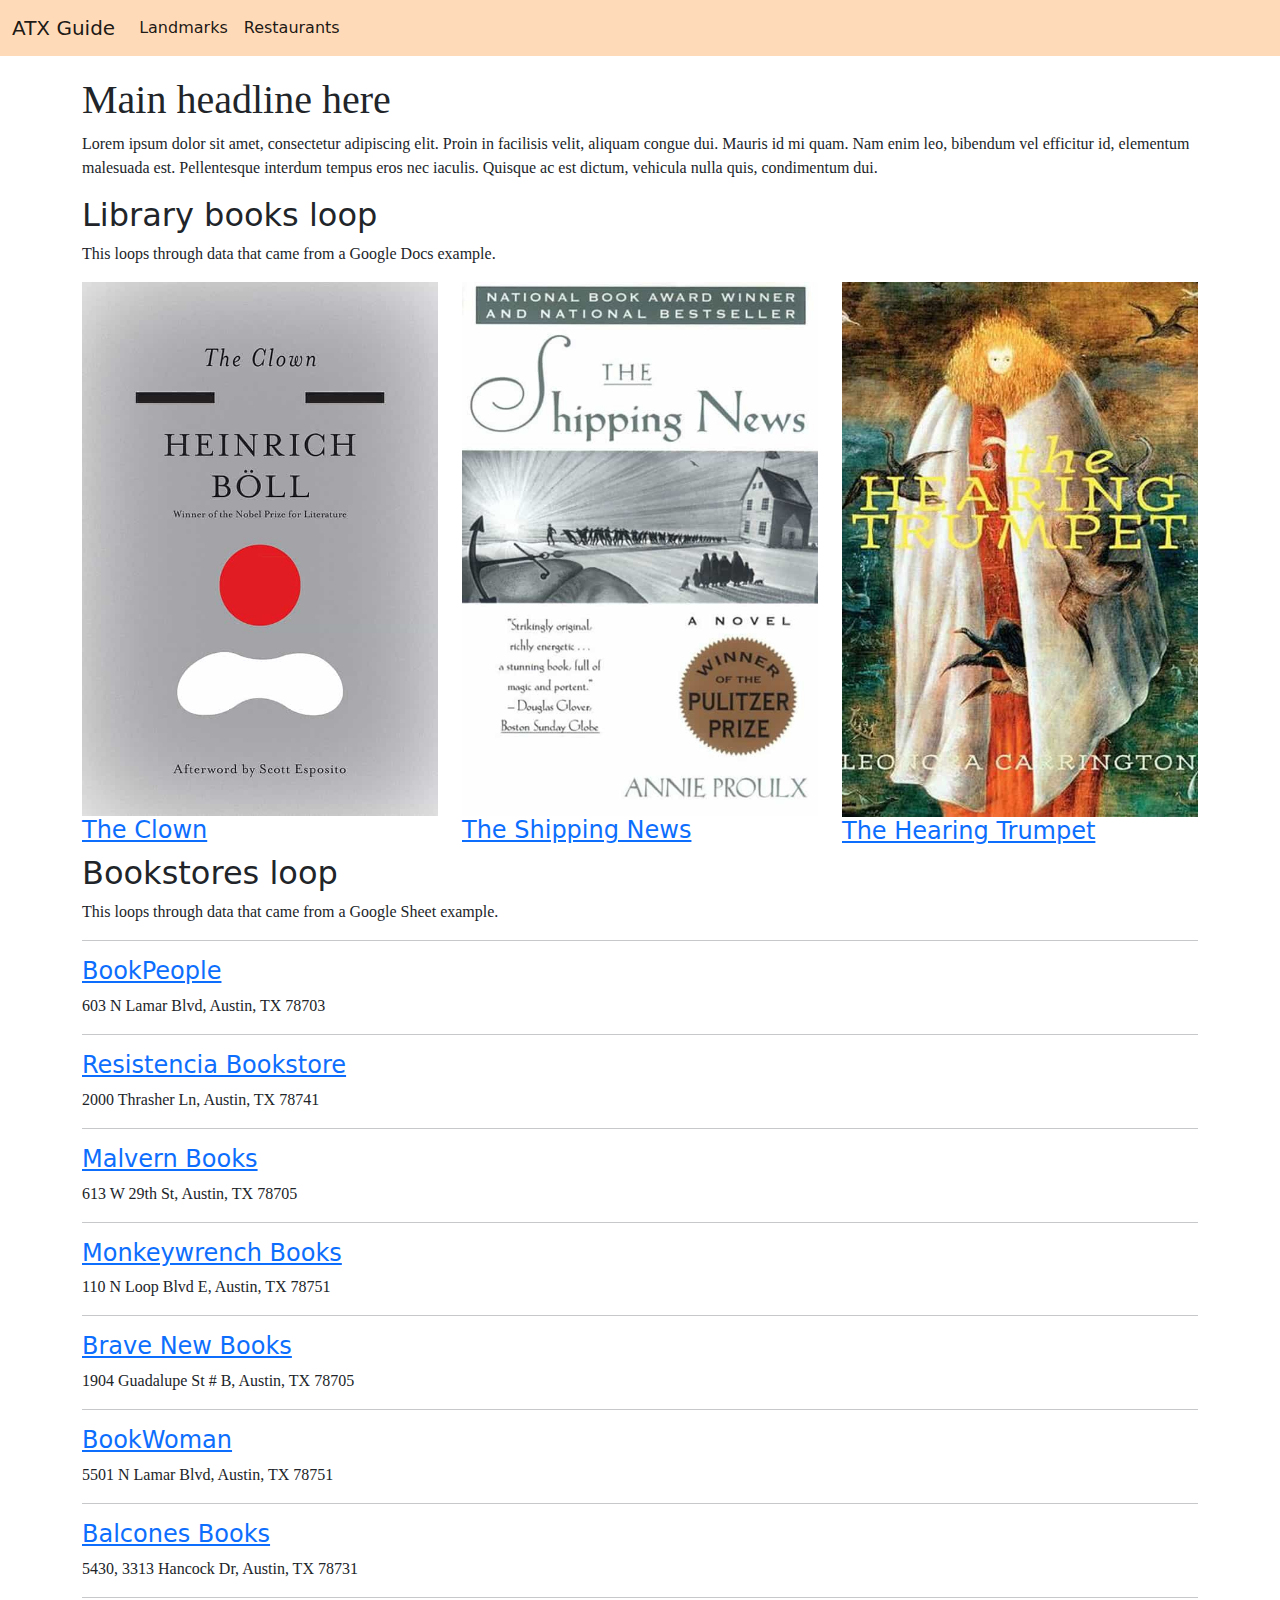
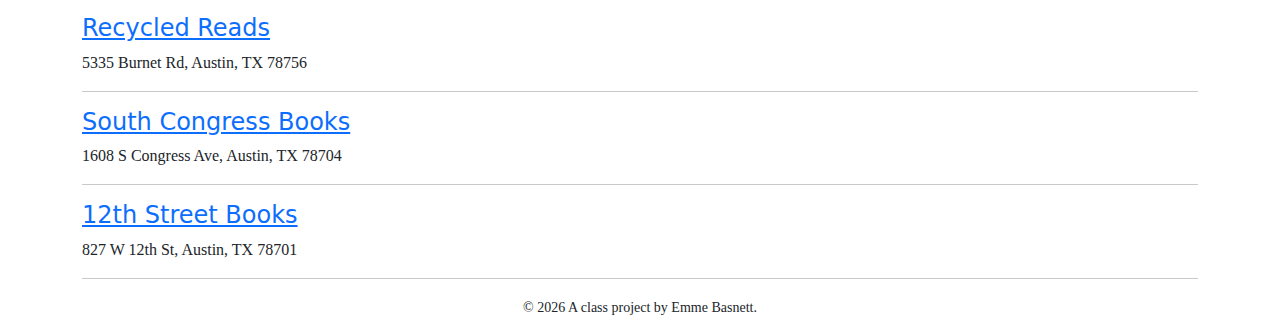
==== commit db53c90c: "updated" ====
--- a/docs/indexexample.html
+++ b/docs/indexexample.html
@@ -10,7 +10,7 @@
     <link rel="stylesheet" href="css/main.css">
   </head>
   <body>
-    <nav class="navbar navbar-expand-lg navbar-dark bg-dark">
+    <nav class="navbar navbar-expand-lg navbar navbar-light" style="background-color: peachpuff;">
   <div class="container-fluid">
     <a class="navbar-brand" href="index.html">ATX Guide</a>
     <button class="navbar-toggler" type="button" data-bs-toggle="collapse" data-bs-target="#navbarNavDropdown" aria-controls="navbarNavDropdown" aria-expanded="false" aria-label="Toggle navigation">
@@ -19,7 +19,7 @@
     <div class="collapse navbar-collapse" id="navbarNavDropdown">
       <ul class="navbar-nav">
         <li class="nav-item dropdown">
-          <a class="nav-link dropdown-toggle" href="#" id="navbarDropdownMenuLink" role="button" data-bs-toggle="dropdown" aria-expanded="false">
+          <a class="nav-link active" aria-current="page" "nav-link dropdown-toggle" href="#" id="navbarDropdownMenuLink" role="button" data-bs-toggle="dropdown" aria-expanded="false">
             Landmarks
           </a>
           <ul class="dropdown-menu" aria-labelledby="navbarDropdownMenuLink">
@@ -40,7 +40,7 @@
       </ul>
         </li>
           <li class="nav-item">
-         <a class="nav-link" href="restaurants.html">Restaurants</a>
+         <a class="nav-link active" aria-current="page" href= "restaurants.html">Restaurants</a>
         </li>
       </ul>
     </div>
--- a/docs/css/main.css
+++ b/docs/css/main.css
@@ -4,5 +4,5 @@
  * Copyright 2011-2021 The Bootstrap Authors
  * Copyright 2011-2021 Twitter, Inc.
  * Licensed under MIT (https://github.com/twbs/bootstrap/blob/main/LICENSE)
- */:root{--bs-blue:#0d6efd;--bs-indigo:#6610f2;--bs-purple:#6f42c1;--bs-pink:#d63384;--bs-red:#dc3545;--bs-orange:#fd7e14;--bs-yellow:#ffc107;--bs-green:#198754;--bs-teal:#20c997;--bs-cyan:#0dcaf0;--bs-white:#fff;--bs-gray:#6c757d;--bs-gray-dark:#343a40;--bs-gray-100:#f8f9fa;--bs-gray-200:#e9ecef;--bs-gray-300:#dee2e6;--bs-gray-400:#ced4da;--bs-gray-500:#adb5bd;--bs-gray-600:#6c757d;--bs-gray-700:#495057;--bs-gray-800:#343a40;--bs-gray-900:#212529;--bs-primary:#0d6efd;--bs-secondary:#6c757d;--bs-success:#198754;--bs-info:#0dcaf0;--bs-warning:#ffc107;--bs-danger:#dc3545;--bs-light:#f8f9fa;--bs-dark:#212529;--bs-primary-rgb:13,110,253;--bs-secondary-rgb:108,117,125;--bs-success-rgb:25,135,84;--bs-info-rgb:13,202,240;--bs-warning-rgb:255,193,7;--bs-danger-rgb:220,53,69;--bs-light-rgb:248,249,250;--bs-dark-rgb:33,37,41;--bs-white-rgb:255,255,255;--bs-black-rgb:0,0,0;--bs-body-color-rgb:33,37,41;--bs-body-bg-rgb:255,255,255;--bs-font-sans-serif:system-ui,-apple-system,"Segoe UI",Roboto,"Helvetica Neue",Arial,"Noto Sans","Liberation Sans",sans-serif,"Apple Color Emoji","Segoe UI Emoji","Segoe UI Symbol","Noto Color Emoji";--bs-font-monospace:SFMono-Regular,Menlo,Monaco,Consolas,"Liberation Mono","Courier New",monospace;--bs-gradient:linear-gradient(180deg,hsla(0,0%,100%,.15),hsla(0,0%,100%,0));--bs-body-font-family:var(--bs-font-sans-serif);--bs-body-font-size:1rem;--bs-body-font-weight:400;--bs-body-line-height:1.5;--bs-body-color:#212529;--bs-body-bg:#fff}*,:after,:before{box-sizing:border-box}@media (prefers-reduced-motion:no-preference){:root{scroll-behavior:smooth}}body{-webkit-text-size-adjust:100%;-webkit-tap-highlight-color:rgba(0,0,0,0);background-color:var(--bs-body-bg);color:var(--bs-body-color);font-family:var(--bs-body-font-family);font-size:var(--bs-body-font-size);font-weight:var(--bs-body-font-weight);line-height:var(--bs-body-line-height);margin:0;text-align:var(--bs-body-text-align)}hr{background-color:currentColor;border:0;color:inherit;margin:1rem 0;opacity:.25}hr:not([size]){height:1px}.h1,.h2,.h3,.h4,.h5,.h6,h1,h2,h3,h4,h5,h6{font-weight:500;line-height:1.2;margin-bottom:.5rem;margin-top:0}.h1,h1{font-size:calc(1.375rem + 1.5vw)}@media (min-width:1200px){.h1,h1{font-size:2.5rem}}.h2,h2{font-size:calc(1.325rem + .9vw)}@media (min-width:1200px){.h2,h2{font-size:2rem}}.h3,h3{font-size:calc(1.3rem + .6vw)}@media (min-width:1200px){.h3,h3{font-size:1.75rem}}.h4,h4{font-size:calc(1.275rem + .3vw)}@media (min-width:1200px){.h4,h4{font-size:1.5rem}}.h5,h5{font-size:1.25rem}.h6,h6{font-size:1rem}p{margin-bottom:1rem;margin-top:0}abbr[data-bs-original-title],abbr[title]{cursor:help;-webkit-text-decoration:underline dotted;-moz-text-decoration:underline dotted;text-decoration:underline dotted;-webkit-text-decoration-skip-ink:none;text-decoration-skip-ink:none}address{font-style:normal;line-height:inherit;margin-bottom:1rem}ol,ul{padding-left:2rem}dl,ol,ul{margin-bottom:1rem;margin-top:0}ol ol,ol ul,ul ol,ul ul{margin-bottom:0}dt{font-weight:700}dd{margin-bottom:.5rem;margin-left:0}blockquote{margin:0 0 1rem}b,strong{font-weight:bolder}.small,small{font-size:.875em}.mark,mark{background-color:#fcf8e3;padding:.2em}sub,sup{font-size:.75em;line-height:0;position:relative;vertical-align:baseline}sub{bottom:-.25em}sup{top:-.5em}a{color:#0d6efd;text-decoration:underline}a:hover{color:#0a58ca}a:not([href]):not([class]),a:not([href]):not([class]):hover{color:inherit;text-decoration:none}code,kbd,pre,samp{direction:ltr;font-family:var(--bs-font-monospace);font-size:1em;unicode-bidi:bidi-override}pre{display:block;font-size:.875em;margin-bottom:1rem;margin-top:0;overflow:auto}pre code{color:inherit;font-size:inherit;word-break:normal}code{word-wrap:break-word;color:#d63384;font-size:.875em}a>code{color:inherit}kbd{background-color:#212529;border-radius:.2rem;color:#fff;font-size:.875em;padding:.2rem .4rem}kbd kbd{font-size:1em;font-weight:700;padding:0}figure{margin:0 0 1rem}img,svg{vertical-align:middle}table{border-collapse:collapse;caption-side:bottom}caption{color:#6c757d;padding-bottom:.5rem;padding-top:.5rem;text-align:left}th{text-align:inherit;text-align:-webkit-match-parent}tbody,td,tfoot,th,thead,tr{border:0 solid;border-color:inherit}label{display:inline-block}button{border-radius:0}button:focus:not(:focus-visible){outline:0}button,input,optgroup,select,textarea{font-family:inherit;font-size:inherit;line-height:inherit;margin:0}button,select{text-transform:none}[role=button]{cursor:pointer}select{word-wrap:normal}select:disabled{opacity:1}[list]::-webkit-calendar-picker-indicator{display:none}[type=button],[type=reset],[type=submit],button{-webkit-appearance:button}[type=button]:not(:disabled),[type=reset]:not(:disabled),[type=submit]:not(:disabled),button:not(:disabled){cursor:pointer}::-moz-focus-inner{border-style:none;padding:0}textarea{resize:vertical}fieldset{border:0;margin:0;min-width:0;padding:0}legend{float:left;font-size:calc(1.275rem + .3vw);line-height:inherit;margin-bottom:.5rem;padding:0;width:100%}@media (min-width:1200px){legend{font-size:1.5rem}}legend+*{clear:left}::-webkit-datetime-edit-day-field,::-webkit-datetime-edit-fields-wrapper,::-webkit-datetime-edit-hour-field,::-webkit-datetime-edit-minute,::-webkit-datetime-edit-month-field,::-webkit-datetime-edit-text,::-webkit-datetime-edit-year-field{padding:0}::-webkit-inner-spin-button{height:auto}[type=search]{-webkit-appearance:textfield;outline-offset:-2px}::-webkit-search-decoration{-webkit-appearance:none}::-webkit-color-swatch-wrapper{padding:0}::file-selector-button{font:inherit}::-webkit-file-upload-button{-webkit-appearance:button;font:inherit}output{display:inline-block}iframe{border:0}summary{cursor:pointer;display:list-item}progress{vertical-align:baseline}[hidden]{display:none!important}.lead{font-size:1.25rem;font-weight:300}.display-1{font-size:calc(1.625rem + 4.5vw);font-weight:300;line-height:1.2}@media (min-width:1200px){.display-1{font-size:5rem}}.display-2{font-size:calc(1.575rem + 3.9vw);font-weight:300;line-height:1.2}@media (min-width:1200px){.display-2{font-size:4.5rem}}.display-3{font-size:calc(1.525rem + 3.3vw);font-weight:300;line-height:1.2}@media (min-width:1200px){.display-3{font-size:4rem}}.display-4{font-size:calc(1.475rem + 2.7vw);font-weight:300;line-height:1.2}@media (min-width:1200px){.display-4{font-size:3.5rem}}.display-5{font-size:calc(1.425rem + 2.1vw);font-weight:300;line-height:1.2}@media (min-width:1200px){.display-5{font-size:3rem}}.display-6{font-size:calc(1.375rem + 1.5vw);font-weight:300;line-height:1.2}@media (min-width:1200px){.display-6{font-size:2.5rem}}.list-inline,.list-unstyled{list-style:none;padding-left:0}.list-inline-item{display:inline-block}.list-inline-item:not(:last-child){margin-right:.5rem}.initialism{font-size:.875em;text-transform:uppercase}.blockquote{font-size:1.25rem;margin-bottom:1rem}.blockquote>:last-child{margin-bottom:0}.blockquote-footer{color:#6c757d;font-size:.875em;margin-bottom:1rem;margin-top:-1rem}.blockquote-footer:before{content:"— "}.img-fluid,.img-thumbnail{height:auto;max-width:100%}.img-thumbnail{background-color:#fff;border:1px solid #dee2e6;border-radius:.25rem;padding:.25rem}.figure{display:inline-block}.figure-img{line-height:1;margin-bottom:.5rem}.figure-caption{color:#6c757d;font-size:.875em}.container,.container-fluid,.container-lg,.container-md,.container-sm,.container-xl,.container-xxl{margin-left:auto;margin-right:auto;padding-left:var(--bs-gutter-x,.75rem);padding-right:var(--bs-gutter-x,.75rem);width:100%}@media (min-width:576px){.container,.container-sm{max-width:540px}}@media (min-width:768px){.container,.container-md,.container-sm{max-width:720px}}@media (min-width:992px){.container,.container-lg,.container-md,.container-sm{max-width:960px}}@media (min-width:1200px){.container,.container-lg,.container-md,.container-sm,.container-xl{max-width:1140px}}@media (min-width:1400px){.container,.container-lg,.container-md,.container-sm,.container-xl,.container-xxl{max-width:1320px}}.row{--bs-gutter-x:1.5rem;--bs-gutter-y:0;display:-webkit-flex;display:-ms-flexbox;display:flex;-webkit-flex-wrap:wrap;-ms-flex-wrap:wrap;flex-wrap:wrap;margin-left:calc(var(--bs-gutter-x)*-.5);margin-right:calc(var(--bs-gutter-x)*-.5);margin-top:calc(var(--bs-gutter-y)*-1)}.row>*{-ms-flex-negative:0;-webkit-flex-shrink:0;flex-shrink:0;margin-top:var(--bs-gutter-y);max-width:100%;padding-left:calc(var(--bs-gutter-x)*.5);padding-right:calc(var(--bs-gutter-x)*.5);width:100%}.col{-webkit-flex:1 0 0%;-ms-flex:1 0 0%;flex:1 0 0%}.row-cols-auto>*{width:auto}.row-cols-1>*,.row-cols-auto>*{-webkit-flex:0 0 auto;-ms-flex:0 0 auto;flex:0 0 auto}.row-cols-1>*{width:100%}.row-cols-2>*{width:50%}.row-cols-2>*,.row-cols-3>*{-webkit-flex:0 0 auto;-ms-flex:0 0 auto;flex:0 0 auto}.row-cols-3>*{width:33.3333333333%}.row-cols-4>*{width:25%}.row-cols-4>*,.row-cols-5>*{-webkit-flex:0 0 auto;-ms-flex:0 0 auto;flex:0 0 auto}.row-cols-5>*{width:20%}.row-cols-6>*{width:16.6666666667%}.col-auto,.row-cols-6>*{-webkit-flex:0 0 auto;-ms-flex:0 0 auto;flex:0 0 auto}.col-auto{width:auto}.col-1{width:8.33333333%}.col-1,.col-2{-webkit-flex:0 0 auto;-ms-flex:0 0 auto;flex:0 0 auto}.col-2{width:16.66666667%}.col-3{width:25%}.col-3,.col-4{-webkit-flex:0 0 auto;-ms-flex:0 0 auto;flex:0 0 auto}.col-4{width:33.33333333%}.col-5{width:41.66666667%}.col-5,.col-6{-webkit-flex:0 0 auto;-ms-flex:0 0 auto;flex:0 0 auto}.col-6{width:50%}.col-7{width:58.33333333%}.col-7,.col-8{-webkit-flex:0 0 auto;-ms-flex:0 0 auto;flex:0 0 auto}.col-8{width:66.66666667%}.col-9{width:75%}.col-10,.col-9{-webkit-flex:0 0 auto;-ms-flex:0 0 auto;flex:0 0 auto}.col-10{width:83.33333333%}.col-11{width:91.66666667%}.col-11,.col-12{-webkit-flex:0 0 auto;-ms-flex:0 0 auto;flex:0 0 auto}.col-12{width:100%}.offset-1{margin-left:8.33333333%}.offset-2{margin-left:16.66666667%}.offset-3{margin-left:25%}.offset-4{margin-left:33.33333333%}.offset-5{margin-left:41.66666667%}.offset-6{margin-left:50%}.offset-7{margin-left:58.33333333%}.offset-8{margin-left:66.66666667%}.offset-9{margin-left:75%}.offset-10{margin-left:83.33333333%}.offset-11{margin-left:91.66666667%}.g-0,.gx-0{--bs-gutter-x:0}.g-0,.gy-0{--bs-gutter-y:0}.g-1,.gx-1{--bs-gutter-x:0.25rem}.g-1,.gy-1{--bs-gutter-y:0.25rem}.g-2,.gx-2{--bs-gutter-x:0.5rem}.g-2,.gy-2{--bs-gutter-y:0.5rem}.g-3,.gx-3{--bs-gutter-x:1rem}.g-3,.gy-3{--bs-gutter-y:1rem}.g-4,.gx-4{--bs-gutter-x:1.5rem}.g-4,.gy-4{--bs-gutter-y:1.5rem}.g-5,.gx-5{--bs-gutter-x:3rem}.g-5,.gy-5{--bs-gutter-y:3rem}@media (min-width:576px){.col-sm{-webkit-flex:1 0 0%;-ms-flex:1 0 0%;flex:1 0 0%}.row-cols-sm-auto>*{width:auto}.row-cols-sm-1>*,.row-cols-sm-auto>*{-webkit-flex:0 0 auto;-ms-flex:0 0 auto;flex:0 0 auto}.row-cols-sm-1>*{width:100%}.row-cols-sm-2>*{width:50%}.row-cols-sm-2>*,.row-cols-sm-3>*{-webkit-flex:0 0 auto;-ms-flex:0 0 auto;flex:0 0 auto}.row-cols-sm-3>*{width:33.3333333333%}.row-cols-sm-4>*{width:25%}.row-cols-sm-4>*,.row-cols-sm-5>*{-webkit-flex:0 0 auto;-ms-flex:0 0 auto;flex:0 0 auto}.row-cols-sm-5>*{width:20%}.row-cols-sm-6>*{width:16.6666666667%}.col-sm-auto,.row-cols-sm-6>*{-webkit-flex:0 0 auto;-ms-flex:0 0 auto;flex:0 0 auto}.col-sm-auto{width:auto}.col-sm-1{width:8.33333333%}.col-sm-1,.col-sm-2{-webkit-flex:0 0 auto;-ms-flex:0 0 auto;flex:0 0 auto}.col-sm-2{width:16.66666667%}.col-sm-3{width:25%}.col-sm-3,.col-sm-4{-webkit-flex:0 0 auto;-ms-flex:0 0 auto;flex:0 0 auto}.col-sm-4{width:33.33333333%}.col-sm-5{width:41.66666667%}.col-sm-5,.col-sm-6{-webkit-flex:0 0 auto;-ms-flex:0 0 auto;flex:0 0 auto}.col-sm-6{width:50%}.col-sm-7{width:58.33333333%}.col-sm-7,.col-sm-8{-webkit-flex:0 0 auto;-ms-flex:0 0 auto;flex:0 0 auto}.col-sm-8{width:66.66666667%}.col-sm-9{width:75%}.col-sm-10,.col-sm-9{-webkit-flex:0 0 auto;-ms-flex:0 0 auto;flex:0 0 auto}.col-sm-10{width:83.33333333%}.col-sm-11{width:91.66666667%}.col-sm-11,.col-sm-12{-webkit-flex:0 0 auto;-ms-flex:0 0 auto;flex:0 0 auto}.col-sm-12{width:100%}.offset-sm-0{margin-left:0}.offset-sm-1{margin-left:8.33333333%}.offset-sm-2{margin-left:16.66666667%}.offset-sm-3{margin-left:25%}.offset-sm-4{margin-left:33.33333333%}.offset-sm-5{margin-left:41.66666667%}.offset-sm-6{margin-left:50%}.offset-sm-7{margin-left:58.33333333%}.offset-sm-8{margin-left:66.66666667%}.offset-sm-9{margin-left:75%}.offset-sm-10{margin-left:83.33333333%}.offset-sm-11{margin-left:91.66666667%}.g-sm-0,.gx-sm-0{--bs-gutter-x:0}.g-sm-0,.gy-sm-0{--bs-gutter-y:0}.g-sm-1,.gx-sm-1{--bs-gutter-x:0.25rem}.g-sm-1,.gy-sm-1{--bs-gutter-y:0.25rem}.g-sm-2,.gx-sm-2{--bs-gutter-x:0.5rem}.g-sm-2,.gy-sm-2{--bs-gutter-y:0.5rem}.g-sm-3,.gx-sm-3{--bs-gutter-x:1rem}.g-sm-3,.gy-sm-3{--bs-gutter-y:1rem}.g-sm-4,.gx-sm-4{--bs-gutter-x:1.5rem}.g-sm-4,.gy-sm-4{--bs-gutter-y:1.5rem}.g-sm-5,.gx-sm-5{--bs-gutter-x:3rem}.g-sm-5,.gy-sm-5{--bs-gutter-y:3rem}}@media (min-width:768px){.col-md{-webkit-flex:1 0 0%;-ms-flex:1 0 0%;flex:1 0 0%}.row-cols-md-auto>*{width:auto}.row-cols-md-1>*,.row-cols-md-auto>*{-webkit-flex:0 0 auto;-ms-flex:0 0 auto;flex:0 0 auto}.row-cols-md-1>*{width:100%}.row-cols-md-2>*{width:50%}.row-cols-md-2>*,.row-cols-md-3>*{-webkit-flex:0 0 auto;-ms-flex:0 0 auto;flex:0 0 auto}.row-cols-md-3>*{width:33.3333333333%}.row-cols-md-4>*{width:25%}.row-cols-md-4>*,.row-cols-md-5>*{-webkit-flex:0 0 auto;-ms-flex:0 0 auto;flex:0 0 auto}.row-cols-md-5>*{width:20%}.row-cols-md-6>*{width:16.6666666667%}.col-md-auto,.row-cols-md-6>*{-webkit-flex:0 0 auto;-ms-flex:0 0 auto;flex:0 0 auto}.col-md-auto{width:auto}.col-md-1{width:8.33333333%}.col-md-1,.col-md-2{-webkit-flex:0 0 auto;-ms-flex:0 0 auto;flex:0 0 auto}.col-md-2{width:16.66666667%}.col-md-3{width:25%}.col-md-3,.col-md-4{-webkit-flex:0 0 auto;-ms-flex:0 0 auto;flex:0 0 auto}.col-md-4{width:33.33333333%}.col-md-5{width:41.66666667%}.col-md-5,.col-md-6{-webkit-flex:0 0 auto;-ms-flex:0 0 auto;flex:0 0 auto}.col-md-6{width:50%}.col-md-7{width:58.33333333%}.col-md-7,.col-md-8{-webkit-flex:0 0 auto;-ms-flex:0 0 auto;flex:0 0 auto}.col-md-8{width:66.66666667%}.col-md-9{width:75%}.col-md-10,.col-md-9{-webkit-flex:0 0 auto;-ms-flex:0 0 auto;flex:0 0 auto}.col-md-10{width:83.33333333%}.col-md-11{width:91.66666667%}.col-md-11,.col-md-12{-webkit-flex:0 0 auto;-ms-flex:0 0 auto;flex:0 0 auto}.col-md-12{width:100%}.offset-md-0{margin-left:0}.offset-md-1{margin-left:8.33333333%}.offset-md-2{margin-left:16.66666667%}.offset-md-3{margin-left:25%}.offset-md-4{margin-left:33.33333333%}.offset-md-5{margin-left:41.66666667%}.offset-md-6{margin-left:50%}.offset-md-7{margin-left:58.33333333%}.offset-md-8{margin-left:66.66666667%}.offset-md-9{margin-left:75%}.offset-md-10{margin-left:83.33333333%}.offset-md-11{margin-left:91.66666667%}.g-md-0,.gx-md-0{--bs-gutter-x:0}.g-md-0,.gy-md-0{--bs-gutter-y:0}.g-md-1,.gx-md-1{--bs-gutter-x:0.25rem}.g-md-1,.gy-md-1{--bs-gutter-y:0.25rem}.g-md-2,.gx-md-2{--bs-gutter-x:0.5rem}.g-md-2,.gy-md-2{--bs-gutter-y:0.5rem}.g-md-3,.gx-md-3{--bs-gutter-x:1rem}.g-md-3,.gy-md-3{--bs-gutter-y:1rem}.g-md-4,.gx-md-4{--bs-gutter-x:1.5rem}.g-md-4,.gy-md-4{--bs-gutter-y:1.5rem}.g-md-5,.gx-md-5{--bs-gutter-x:3rem}.g-md-5,.gy-md-5{--bs-gutter-y:3rem}}@media (min-width:992px){.col-lg{-webkit-flex:1 0 0%;-ms-flex:1 0 0%;flex:1 0 0%}.row-cols-lg-auto>*{width:auto}.row-cols-lg-1>*,.row-cols-lg-auto>*{-webkit-flex:0 0 auto;-ms-flex:0 0 auto;flex:0 0 auto}.row-cols-lg-1>*{width:100%}.row-cols-lg-2>*{width:50%}.row-cols-lg-2>*,.row-cols-lg-3>*{-webkit-flex:0 0 auto;-ms-flex:0 0 auto;flex:0 0 auto}.row-cols-lg-3>*{width:33.3333333333%}.row-cols-lg-4>*{width:25%}.row-cols-lg-4>*,.row-cols-lg-5>*{-webkit-flex:0 0 auto;-ms-flex:0 0 auto;flex:0 0 auto}.row-cols-lg-5>*{width:20%}.row-cols-lg-6>*{width:16.6666666667%}.col-lg-auto,.row-cols-lg-6>*{-webkit-flex:0 0 auto;-ms-flex:0 0 auto;flex:0 0 auto}.col-lg-auto{width:auto}.col-lg-1{width:8.33333333%}.col-lg-1,.col-lg-2{-webkit-flex:0 0 auto;-ms-flex:0 0 auto;flex:0 0 auto}.col-lg-2{width:16.66666667%}.col-lg-3{width:25%}.col-lg-3,.col-lg-4{-webkit-flex:0 0 auto;-ms-flex:0 0 auto;flex:0 0 auto}.col-lg-4{width:33.33333333%}.col-lg-5{width:41.66666667%}.col-lg-5,.col-lg-6{-webkit-flex:0 0 auto;-ms-flex:0 0 auto;flex:0 0 auto}.col-lg-6{width:50%}.col-lg-7{width:58.33333333%}.col-lg-7,.col-lg-8{-webkit-flex:0 0 auto;-ms-flex:0 0 auto;flex:0 0 auto}.col-lg-8{width:66.66666667%}.col-lg-9{width:75%}.col-lg-10,.col-lg-9{-webkit-flex:0 0 auto;-ms-flex:0 0 auto;flex:0 0 auto}.col-lg-10{width:83.33333333%}.col-lg-11{width:91.66666667%}.col-lg-11,.col-lg-12{-webkit-flex:0 0 auto;-ms-flex:0 0 auto;flex:0 0 auto}.col-lg-12{width:100%}.offset-lg-0{margin-left:0}.offset-lg-1{margin-left:8.33333333%}.offset-lg-2{margin-left:16.66666667%}.offset-lg-3{margin-left:25%}.offset-lg-4{margin-left:33.33333333%}.offset-lg-5{margin-left:41.66666667%}.offset-lg-6{margin-left:50%}.offset-lg-7{margin-left:58.33333333%}.offset-lg-8{margin-left:66.66666667%}.offset-lg-9{margin-left:75%}.offset-lg-10{margin-left:83.33333333%}.offset-lg-11{margin-left:91.66666667%}.g-lg-0,.gx-lg-0{--bs-gutter-x:0}.g-lg-0,.gy-lg-0{--bs-gutter-y:0}.g-lg-1,.gx-lg-1{--bs-gutter-x:0.25rem}.g-lg-1,.gy-lg-1{--bs-gutter-y:0.25rem}.g-lg-2,.gx-lg-2{--bs-gutter-x:0.5rem}.g-lg-2,.gy-lg-2{--bs-gutter-y:0.5rem}.g-lg-3,.gx-lg-3{--bs-gutter-x:1rem}.g-lg-3,.gy-lg-3{--bs-gutter-y:1rem}.g-lg-4,.gx-lg-4{--bs-gutter-x:1.5rem}.g-lg-4,.gy-lg-4{--bs-gutter-y:1.5rem}.g-lg-5,.gx-lg-5{--bs-gutter-x:3rem}.g-lg-5,.gy-lg-5{--bs-gutter-y:3rem}}@media (min-width:1200px){.col-xl{-webkit-flex:1 0 0%;-ms-flex:1 0 0%;flex:1 0 0%}.row-cols-xl-auto>*{width:auto}.row-cols-xl-1>*,.row-cols-xl-auto>*{-webkit-flex:0 0 auto;-ms-flex:0 0 auto;flex:0 0 auto}.row-cols-xl-1>*{width:100%}.row-cols-xl-2>*{width:50%}.row-cols-xl-2>*,.row-cols-xl-3>*{-webkit-flex:0 0 auto;-ms-flex:0 0 auto;flex:0 0 auto}.row-cols-xl-3>*{width:33.3333333333%}.row-cols-xl-4>*{width:25%}.row-cols-xl-4>*,.row-cols-xl-5>*{-webkit-flex:0 0 auto;-ms-flex:0 0 auto;flex:0 0 auto}.row-cols-xl-5>*{width:20%}.row-cols-xl-6>*{width:16.6666666667%}.col-xl-auto,.row-cols-xl-6>*{-webkit-flex:0 0 auto;-ms-flex:0 0 auto;flex:0 0 auto}.col-xl-auto{width:auto}.col-xl-1{width:8.33333333%}.col-xl-1,.col-xl-2{-webkit-flex:0 0 auto;-ms-flex:0 0 auto;flex:0 0 auto}.col-xl-2{width:16.66666667%}.col-xl-3{width:25%}.col-xl-3,.col-xl-4{-webkit-flex:0 0 auto;-ms-flex:0 0 auto;flex:0 0 auto}.col-xl-4{width:33.33333333%}.col-xl-5{width:41.66666667%}.col-xl-5,.col-xl-6{-webkit-flex:0 0 auto;-ms-flex:0 0 auto;flex:0 0 auto}.col-xl-6{width:50%}.col-xl-7{width:58.33333333%}.col-xl-7,.col-xl-8{-webkit-flex:0 0 auto;-ms-flex:0 0 auto;flex:0 0 auto}.col-xl-8{width:66.66666667%}.col-xl-9{width:75%}.col-xl-10,.col-xl-9{-webkit-flex:0 0 auto;-ms-flex:0 0 auto;flex:0 0 auto}.col-xl-10{width:83.33333333%}.col-xl-11{width:91.66666667%}.col-xl-11,.col-xl-12{-webkit-flex:0 0 auto;-ms-flex:0 0 auto;flex:0 0 auto}.col-xl-12{width:100%}.offset-xl-0{margin-left:0}.offset-xl-1{margin-left:8.33333333%}.offset-xl-2{margin-left:16.66666667%}.offset-xl-3{margin-left:25%}.offset-xl-4{margin-left:33.33333333%}.offset-xl-5{margin-left:41.66666667%}.offset-xl-6{margin-left:50%}.offset-xl-7{margin-left:58.33333333%}.offset-xl-8{margin-left:66.66666667%}.offset-xl-9{margin-left:75%}.offset-xl-10{margin-left:83.33333333%}.offset-xl-11{margin-left:91.66666667%}.g-xl-0,.gx-xl-0{--bs-gutter-x:0}.g-xl-0,.gy-xl-0{--bs-gutter-y:0}.g-xl-1,.gx-xl-1{--bs-gutter-x:0.25rem}.g-xl-1,.gy-xl-1{--bs-gutter-y:0.25rem}.g-xl-2,.gx-xl-2{--bs-gutter-x:0.5rem}.g-xl-2,.gy-xl-2{--bs-gutter-y:0.5rem}.g-xl-3,.gx-xl-3{--bs-gutter-x:1rem}.g-xl-3,.gy-xl-3{--bs-gutter-y:1rem}.g-xl-4,.gx-xl-4{--bs-gutter-x:1.5rem}.g-xl-4,.gy-xl-4{--bs-gutter-y:1.5rem}.g-xl-5,.gx-xl-5{--bs-gutter-x:3rem}.g-xl-5,.gy-xl-5{--bs-gutter-y:3rem}}@media (min-width:1400px){.col-xxl{-webkit-flex:1 0 0%;-ms-flex:1 0 0%;flex:1 0 0%}.row-cols-xxl-auto>*{width:auto}.row-cols-xxl-1>*,.row-cols-xxl-auto>*{-webkit-flex:0 0 auto;-ms-flex:0 0 auto;flex:0 0 auto}.row-cols-xxl-1>*{width:100%}.row-cols-xxl-2>*{width:50%}.row-cols-xxl-2>*,.row-cols-xxl-3>*{-webkit-flex:0 0 auto;-ms-flex:0 0 auto;flex:0 0 auto}.row-cols-xxl-3>*{width:33.3333333333%}.row-cols-xxl-4>*{width:25%}.row-cols-xxl-4>*,.row-cols-xxl-5>*{-webkit-flex:0 0 auto;-ms-flex:0 0 auto;flex:0 0 auto}.row-cols-xxl-5>*{width:20%}.row-cols-xxl-6>*{width:16.6666666667%}.col-xxl-auto,.row-cols-xxl-6>*{-webkit-flex:0 0 auto;-ms-flex:0 0 auto;flex:0 0 auto}.col-xxl-auto{width:auto}.col-xxl-1{width:8.33333333%}.col-xxl-1,.col-xxl-2{-webkit-flex:0 0 auto;-ms-flex:0 0 auto;flex:0 0 auto}.col-xxl-2{width:16.66666667%}.col-xxl-3{width:25%}.col-xxl-3,.col-xxl-4{-webkit-flex:0 0 auto;-ms-flex:0 0 auto;flex:0 0 auto}.col-xxl-4{width:33.33333333%}.col-xxl-5{width:41.66666667%}.col-xxl-5,.col-xxl-6{-webkit-flex:0 0 auto;-ms-flex:0 0 auto;flex:0 0 auto}.col-xxl-6{width:50%}.col-xxl-7{width:58.33333333%}.col-xxl-7,.col-xxl-8{-webkit-flex:0 0 auto;-ms-flex:0 0 auto;flex:0 0 auto}.col-xxl-8{width:66.66666667%}.col-xxl-9{width:75%}.col-xxl-10,.col-xxl-9{-webkit-flex:0 0 auto;-ms-flex:0 0 auto;flex:0 0 auto}.col-xxl-10{width:83.33333333%}.col-xxl-11{width:91.66666667%}.col-xxl-11,.col-xxl-12{-webkit-flex:0 0 auto;-ms-flex:0 0 auto;flex:0 0 auto}.col-xxl-12{width:100%}.offset-xxl-0{margin-left:0}.offset-xxl-1{margin-left:8.33333333%}.offset-xxl-2{margin-left:16.66666667%}.offset-xxl-3{margin-left:25%}.offset-xxl-4{margin-left:33.33333333%}.offset-xxl-5{margin-left:41.66666667%}.offset-xxl-6{margin-left:50%}.offset-xxl-7{margin-left:58.33333333%}.offset-xxl-8{margin-left:66.66666667%}.offset-xxl-9{margin-left:75%}.offset-xxl-10{margin-left:83.33333333%}.offset-xxl-11{margin-left:91.66666667%}.g-xxl-0,.gx-xxl-0{--bs-gutter-x:0}.g-xxl-0,.gy-xxl-0{--bs-gutter-y:0}.g-xxl-1,.gx-xxl-1{--bs-gutter-x:0.25rem}.g-xxl-1,.gy-xxl-1{--bs-gutter-y:0.25rem}.g-xxl-2,.gx-xxl-2{--bs-gutter-x:0.5rem}.g-xxl-2,.gy-xxl-2{--bs-gutter-y:0.5rem}.g-xxl-3,.gx-xxl-3{--bs-gutter-x:1rem}.g-xxl-3,.gy-xxl-3{--bs-gutter-y:1rem}.g-xxl-4,.gx-xxl-4{--bs-gutter-x:1.5rem}.g-xxl-4,.gy-xxl-4{--bs-gutter-y:1.5rem}.g-xxl-5,.gx-xxl-5{--bs-gutter-x:3rem}.g-xxl-5,.gy-xxl-5{--bs-gutter-y:3rem}}.table{--bs-table-bg:transparent;--bs-table-accent-bg:transparent;--bs-table-striped-color:#212529;--bs-table-striped-bg:rgba(0,0,0,.05);--bs-table-active-color:#212529;--bs-table-active-bg:rgba(0,0,0,.1);--bs-table-hover-color:#212529;--bs-table-hover-bg:rgba(0,0,0,.075);border-color:#dee2e6;color:#212529;margin-bottom:1rem;vertical-align:top;width:100%}.table>:not(caption)>*>*{background-color:var(--bs-table-bg);border-bottom-width:1px;box-shadow:inset 0 0 0 9999px var(--bs-table-accent-bg);padding:.5rem}.table>tbody{vertical-align:inherit}.table>thead{vertical-align:bottom}.table>:not(:first-child){border-top:2px solid}.caption-top{caption-side:top}.table-sm>:not(caption)>*>*{padding:.25rem}.table-bordered>:not(caption)>*{border-width:1px 0}.table-bordered>:not(caption)>*>*{border-width:0 1px}.table-borderless>:not(caption)>*>*{border-bottom-width:0}.table-borderless>:not(:first-child){border-top-width:0}.table-striped>tbody>tr:nth-of-type(odd)>*{--bs-table-accent-bg:var(--bs-table-striped-bg);color:var(--bs-table-striped-color)}.table-active{--bs-table-accent-bg:var(--bs-table-active-bg);color:var(--bs-table-active-color)}.table-hover>tbody>tr:hover>*{--bs-table-accent-bg:var(--bs-table-hover-bg);color:var(--bs-table-hover-color)}.table-primary{--bs-table-bg:#cfe2ff;--bs-table-striped-bg:#c5d7f2;--bs-table-striped-color:#000;--bs-table-active-bg:#bacbe6;--bs-table-active-color:#000;--bs-table-hover-bg:#bfd1ec;--bs-table-hover-color:#000;border-color:#bacbe6;color:#000}.table-secondary{--bs-table-bg:#e2e3e5;--bs-table-striped-bg:#d7d8da;--bs-table-striped-color:#000;--bs-table-active-bg:#cbccce;--bs-table-active-color:#000;--bs-table-hover-bg:#d1d2d4;--bs-table-hover-color:#000;border-color:#cbccce;color:#000}.table-success{--bs-table-bg:#d1e7dd;--bs-table-striped-bg:#c7dbd2;--bs-table-striped-color:#000;--bs-table-active-bg:#bcd0c7;--bs-table-active-color:#000;--bs-table-hover-bg:#c1d6cc;--bs-table-hover-color:#000;border-color:#bcd0c7;color:#000}.table-info{--bs-table-bg:#cff4fc;--bs-table-striped-bg:#c5e8ef;--bs-table-striped-color:#000;--bs-table-active-bg:#badce3;--bs-table-active-color:#000;--bs-table-hover-bg:#bfe2e9;--bs-table-hover-color:#000;border-color:#badce3;color:#000}.table-warning{--bs-table-bg:#fff3cd;--bs-table-striped-bg:#f2e7c3;--bs-table-striped-color:#000;--bs-table-active-bg:#e6dbb9;--bs-table-active-color:#000;--bs-table-hover-bg:#ece1be;--bs-table-hover-color:#000;border-color:#e6dbb9;color:#000}.table-danger{--bs-table-bg:#f8d7da;--bs-table-striped-bg:#eccccf;--bs-table-striped-color:#000;--bs-table-active-bg:#dfc2c4;--bs-table-active-color:#000;--bs-table-hover-bg:#e5c7ca;--bs-table-hover-color:#000;border-color:#dfc2c4;color:#000}.table-light{--bs-table-bg:#f8f9fa;--bs-table-striped-bg:#ecedee;--bs-table-striped-color:#000;--bs-table-active-bg:#dfe0e1;--bs-table-active-color:#000;--bs-table-hover-bg:#e5e6e7;--bs-table-hover-color:#000;border-color:#dfe0e1;color:#000}.table-dark{--bs-table-bg:#212529;--bs-table-striped-bg:#2c3034;--bs-table-striped-color:#fff;--bs-table-active-bg:#373b3e;--bs-table-active-color:#fff;--bs-table-hover-bg:#323539;--bs-table-hover-color:#fff;border-color:#373b3e;color:#fff}.table-responsive{-webkit-overflow-scrolling:touch;overflow-x:auto}@media (max-width:575.98px){.table-responsive-sm{-webkit-overflow-scrolling:touch;overflow-x:auto}}@media (max-width:767.98px){.table-responsive-md{-webkit-overflow-scrolling:touch;overflow-x:auto}}@media (max-width:991.98px){.table-responsive-lg{-webkit-overflow-scrolling:touch;overflow-x:auto}}@media (max-width:1199.98px){.table-responsive-xl{-webkit-overflow-scrolling:touch;overflow-x:auto}}@media (max-width:1399.98px){.table-responsive-xxl{-webkit-overflow-scrolling:touch;overflow-x:auto}}.form-label{margin-bottom:.5rem}.col-form-label{font-size:inherit;line-height:1.5;margin-bottom:0;padding-bottom:calc(.375rem + 1px);padding-top:calc(.375rem + 1px)}.col-form-label-lg{font-size:1.25rem;padding-bottom:calc(.5rem + 1px);padding-top:calc(.5rem + 1px)}.col-form-label-sm{font-size:.875rem;padding-bottom:calc(.25rem + 1px);padding-top:calc(.25rem + 1px)}.form-text{color:#6c757d;font-size:.875em;margin-top:.25rem}.form-control{-webkit-appearance:none;-moz-appearance:none;appearance:none;background-clip:padding-box;background-color:#fff;border:1px solid #ced4da;border-radius:.25rem;color:#212529;display:block;font-size:1rem;font-weight:400;line-height:1.5;padding:.375rem .75rem;transition:border-color .15s ease-in-out,box-shadow .15s ease-in-out;width:100%}@media (prefers-reduced-motion:reduce){.form-control{transition:none}}.form-control[type=file]{overflow:hidden}.form-control[type=file]:not(:disabled):not([readonly]){cursor:pointer}.form-control:focus{background-color:#fff;border-color:#86b7fe;box-shadow:0 0 0 .25rem rgba(13,110,253,.25);color:#212529;outline:0}.form-control::-webkit-date-and-time-value{height:1.5em}.form-control::-webkit-input-placeholder{color:#6c757d;opacity:1}.form-control::-moz-placeholder{color:#6c757d;opacity:1}.form-control:-ms-input-placeholder{color:#6c757d;opacity:1}.form-control::-ms-input-placeholder{color:#6c757d;opacity:1}.form-control::placeholder{color:#6c757d;opacity:1}.form-control:disabled,.form-control[readonly]{background-color:#e9ecef;opacity:1}.form-control::file-selector-button{-webkit-margin-end:.75rem;-moz-margin-end:.75rem;background-color:#e9ecef;border:0 solid;border-color:inherit;border-inline-end-width:1px;border-radius:0;color:#212529;margin:-.375rem -.75rem;margin-inline-end:.75rem;padding:.375rem .75rem;pointer-events:none;transition:color .15s ease-in-out,background-color .15s ease-in-out,border-color .15s ease-in-out,box-shadow .15s ease-in-out}@media (prefers-reduced-motion:reduce){.form-control::-webkit-file-upload-button{-webkit-transition:none;transition:none}.form-control::file-selector-button{transition:none}}.form-control:hover:not(:disabled):not([readonly])::file-selector-button{background-color:#dde0e3}.form-control::-webkit-file-upload-button{-webkit-margin-end:.75rem;background-color:#e9ecef;border:0 solid;border-color:inherit;border-inline-end-width:1px;border-radius:0;color:#212529;margin:-.375rem -.75rem;margin-inline-end:.75rem;padding:.375rem .75rem;pointer-events:none;-webkit-transition:color .15s ease-in-out,background-color .15s ease-in-out,border-color .15s ease-in-out,box-shadow .15s ease-in-out;transition:color .15s ease-in-out,background-color .15s ease-in-out,border-color .15s ease-in-out,box-shadow .15s ease-in-out}@media (prefers-reduced-motion:reduce){.form-control::-webkit-file-upload-button{-webkit-transition:none;transition:none}}.form-control:hover:not(:disabled):not([readonly])::-webkit-file-upload-button{background-color:#dde0e3}.form-control-plaintext{background-color:transparent;border:solid transparent;border-width:1px 0;color:#212529;display:block;line-height:1.5;margin-bottom:0;padding:.375rem 0;width:100%}.form-control-plaintext.form-control-lg,.form-control-plaintext.form-control-sm{padding-left:0;padding-right:0}.form-control-sm{border-radius:.2rem;font-size:.875rem;min-height:calc(1.5em + .5rem + 2px);padding:.25rem .5rem}.form-control-sm::file-selector-button{-webkit-margin-end:.5rem;-moz-margin-end:.5rem;margin:-.25rem -.5rem;margin-inline-end:.5rem;padding:.25rem .5rem}.form-control-sm::-webkit-file-upload-button{-webkit-margin-end:.5rem;margin:-.25rem -.5rem;margin-inline-end:.5rem;padding:.25rem .5rem}.form-control-lg{border-radius:.3rem;font-size:1.25rem;min-height:calc(1.5em + 1rem + 2px);padding:.5rem 1rem}.form-control-lg::file-selector-button{-webkit-margin-end:1rem;-moz-margin-end:1rem;margin:-.5rem -1rem;margin-inline-end:1rem;padding:.5rem 1rem}.form-control-lg::-webkit-file-upload-button{-webkit-margin-end:1rem;margin:-.5rem -1rem;margin-inline-end:1rem;padding:.5rem 1rem}textarea.form-control{min-height:calc(1.5em + .75rem + 2px)}textarea.form-control-sm{min-height:calc(1.5em + .5rem + 2px)}textarea.form-control-lg{min-height:calc(1.5em + 1rem + 2px)}.form-control-color{height:auto;padding:.375rem;width:3rem}.form-control-color:not(:disabled):not([readonly]){cursor:pointer}.form-control-color::-moz-color-swatch{border-radius:.25rem;height:1.5em}.form-control-color::-webkit-color-swatch{border-radius:.25rem;height:1.5em}.form-select{-moz-padding-start:calc(.75rem - 3px);-webkit-appearance:none;-moz-appearance:none;appearance:none;background-color:#fff;background-image:url("data:image/svg+xml;charset=utf-8,%3Csvg xmlns='http://www.w3.org/2000/svg' viewBox='0 0 16 16'%3E%3Cpath fill='none' stroke='%23343a40' stroke-linecap='round' stroke-linejoin='round' stroke-width='2' d='m2 5 6 6 6-6'/%3E%3C/svg%3E");background-position:right .75rem center;background-repeat:no-repeat;background-size:16px 12px;border:1px solid #ced4da;border-radius:.25rem;color:#212529;display:block;font-size:1rem;font-weight:400;line-height:1.5;padding:.375rem 2.25rem .375rem .75rem;transition:border-color .15s ease-in-out,box-shadow .15s ease-in-out;width:100%}@media (prefers-reduced-motion:reduce){.form-select{transition:none}}.form-select:focus{border-color:#86b7fe;box-shadow:0 0 0 .25rem rgba(13,110,253,.25);outline:0}.form-select[multiple],.form-select[size]:not([size="1"]){background-image:none;padding-right:.75rem}.form-select:disabled{background-color:#e9ecef}.form-select:-moz-focusring{color:transparent;text-shadow:0 0 0 #212529}.form-select-sm{border-radius:.2rem;font-size:.875rem;padding-bottom:.25rem;padding-left:.5rem;padding-top:.25rem}.form-select-lg{border-radius:.3rem;font-size:1.25rem;padding-bottom:.5rem;padding-left:1rem;padding-top:.5rem}.form-check{display:block;margin-bottom:.125rem;min-height:1.5rem;padding-left:1.5em}.form-check .form-check-input{float:left;margin-left:-1.5em}.form-check-input{-webkit-print-color-adjust:exact;-webkit-appearance:none;-moz-appearance:none;appearance:none;background-color:#fff;background-position:50%;background-repeat:no-repeat;background-size:contain;border:1px solid rgba(0,0,0,.25);color-adjust:exact;height:1em;margin-top:.25em;vertical-align:top;width:1em}.form-check-input[type=checkbox]{border-radius:.25em}.form-check-input[type=radio]{border-radius:50%}.form-check-input:active{-webkit-filter:brightness(90%);filter:brightness(90%)}.form-check-input:focus{border-color:#86b7fe;box-shadow:0 0 0 .25rem rgba(13,110,253,.25);outline:0}.form-check-input:checked{background-color:#0d6efd;border-color:#0d6efd}.form-check-input:checked[type=checkbox]{background-image:url("data:image/svg+xml;charset=utf-8,%3Csvg xmlns='http://www.w3.org/2000/svg' viewBox='0 0 20 20'%3E%3Cpath fill='none' stroke='%23fff' stroke-linecap='round' stroke-linejoin='round' stroke-width='3' d='m6 10 3 3 6-6'/%3E%3C/svg%3E")}.form-check-input:checked[type=radio]{background-image:url("data:image/svg+xml;charset=utf-8,%3Csvg xmlns='http://www.w3.org/2000/svg' viewBox='-4 -4 8 8'%3E%3Ccircle r='2' fill='%23fff'/%3E%3C/svg%3E")}.form-check-input[type=checkbox]:indeterminate{background-color:#0d6efd;background-image:url("data:image/svg+xml;charset=utf-8,%3Csvg xmlns='http://www.w3.org/2000/svg' viewBox='0 0 20 20'%3E%3Cpath fill='none' stroke='%23fff' stroke-linecap='round' stroke-linejoin='round' stroke-width='3' d='M6 10h8'/%3E%3C/svg%3E");border-color:#0d6efd}.form-check-input:disabled{-webkit-filter:none;filter:none;opacity:.5;pointer-events:none}.form-check-input:disabled~.form-check-label,.form-check-input[disabled]~.form-check-label{opacity:.5}.form-switch{padding-left:2.5em}.form-switch .form-check-input{background-image:url("data:image/svg+xml;charset=utf-8,%3Csvg xmlns='http://www.w3.org/2000/svg' viewBox='-4 -4 8 8'%3E%3Ccircle r='3' fill='rgba(0, 0, 0, 0.25)'/%3E%3C/svg%3E");background-position:0;border-radius:2em;margin-left:-2.5em;transition:background-position .15s ease-in-out;width:2em}@media (prefers-reduced-motion:reduce){.form-switch .form-check-input{transition:none}}.form-switch .form-check-input:focus{background-image:url("data:image/svg+xml;charset=utf-8,%3Csvg xmlns='http://www.w3.org/2000/svg' viewBox='-4 -4 8 8'%3E%3Ccircle r='3' fill='%2386b7fe'/%3E%3C/svg%3E")}.form-switch .form-check-input:checked{background-image:url("data:image/svg+xml;charset=utf-8,%3Csvg xmlns='http://www.w3.org/2000/svg' viewBox='-4 -4 8 8'%3E%3Ccircle r='3' fill='%23fff'/%3E%3C/svg%3E");background-position:100%}.form-check-inline{display:inline-block;margin-right:1rem}.btn-check{clip:rect(0,0,0,0);pointer-events:none;position:absolute}.btn-check:disabled+.btn,.btn-check[disabled]+.btn{-webkit-filter:none;filter:none;opacity:.65;pointer-events:none}.form-range{-webkit-appearance:none;-moz-appearance:none;appearance:none;background-color:transparent;height:1.5rem;padding:0;width:100%}.form-range:focus{outline:0}.form-range:focus::-webkit-slider-thumb{box-shadow:0 0 0 1px #fff,0 0 0 .25rem rgba(13,110,253,.25)}.form-range:focus::-moz-range-thumb{box-shadow:0 0 0 1px #fff,0 0 0 .25rem rgba(13,110,253,.25)}.form-range::-moz-focus-outer{border:0}.form-range::-webkit-slider-thumb{-webkit-appearance:none;appearance:none;background-color:#0d6efd;border:0;border-radius:1rem;height:1rem;margin-top:-.25rem;-webkit-transition:background-color .15s ease-in-out,border-color .15s ease-in-out,box-shadow .15s ease-in-out;transition:background-color .15s ease-in-out,border-color .15s ease-in-out,box-shadow .15s ease-in-out;width:1rem}@media (prefers-reduced-motion:reduce){.form-range::-webkit-slider-thumb{-webkit-transition:none;transition:none}}.form-range::-webkit-slider-thumb:active{background-color:#b6d4fe}.form-range::-webkit-slider-runnable-track{background-color:#dee2e6;border-color:transparent;border-radius:1rem;color:transparent;cursor:pointer;height:.5rem;width:100%}.form-range::-moz-range-thumb{-moz-appearance:none;appearance:none;background-color:#0d6efd;border:0;border-radius:1rem;height:1rem;-moz-transition:background-color .15s ease-in-out,border-color .15s ease-in-out,box-shadow .15s ease-in-out;transition:background-color .15s ease-in-out,border-color .15s ease-in-out,box-shadow .15s ease-in-out;width:1rem}@media (prefers-reduced-motion:reduce){.form-range::-moz-range-thumb{-moz-transition:none;transition:none}}.form-range::-moz-range-thumb:active{background-color:#b6d4fe}.form-range::-moz-range-track{background-color:#dee2e6;border-color:transparent;border-radius:1rem;color:transparent;cursor:pointer;height:.5rem;width:100%}.form-range:disabled{pointer-events:none}.form-range:disabled::-webkit-slider-thumb{background-color:#adb5bd}.form-range:disabled::-moz-range-thumb{background-color:#adb5bd}.form-floating{position:relative}.form-floating>.form-control,.form-floating>.form-select{height:calc(3.5rem + 2px);line-height:1.25}.form-floating>label{border:1px solid transparent;height:100%;left:0;padding:1rem .75rem;pointer-events:none;position:absolute;top:0;-webkit-transform-origin:0 0;transform-origin:0 0;transition:opacity .1s ease-in-out,-webkit-transform .1s ease-in-out;transition:opacity .1s ease-in-out,transform .1s ease-in-out;transition:opacity .1s ease-in-out,transform .1s ease-in-out,-webkit-transform .1s ease-in-out}@media (prefers-reduced-motion:reduce){.form-floating>label{transition:none}}.form-floating>.form-control{padding:1rem .75rem}.form-floating>.form-control::-webkit-input-placeholder{color:transparent}.form-floating>.form-control::-moz-placeholder{color:transparent}.form-floating>.form-control:-ms-input-placeholder{color:transparent}.form-floating>.form-control::-ms-input-placeholder{color:transparent}.form-floating>.form-control::placeholder{color:transparent}.form-floating>.form-control:not(:-moz-placeholder-shown){padding-bottom:.625rem;padding-top:1.625rem}.form-floating>.form-control:not(:-ms-input-placeholder){padding-bottom:.625rem;padding-top:1.625rem}.form-floating>.form-control:focus,.form-floating>.form-control:not(:placeholder-shown){padding-bottom:.625rem;padding-top:1.625rem}.form-floating>.form-control:-webkit-autofill{padding-bottom:.625rem;padding-top:1.625rem}.form-floating>.form-select{padding-bottom:.625rem;padding-top:1.625rem}.form-floating>.form-control:not(:-moz-placeholder-shown)~label{opacity:.65;transform:scale(.85) translateY(-.5rem) translateX(.15rem)}.form-floating>.form-control:not(:-ms-input-placeholder)~label{opacity:.65;transform:scale(.85) translateY(-.5rem) translateX(.15rem)}.form-floating>.form-control:focus~label,.form-floating>.form-control:not(:placeholder-shown)~label,.form-floating>.form-select~label{opacity:.65;-webkit-transform:scale(.85) translateY(-.5rem) translateX(.15rem);transform:scale(.85) translateY(-.5rem) translateX(.15rem)}.form-floating>.form-control:-webkit-autofill~label{opacity:.65;-webkit-transform:scale(.85) translateY(-.5rem) translateX(.15rem);transform:scale(.85) translateY(-.5rem) translateX(.15rem)}.input-group{-ms-flex-align:stretch;-webkit-align-items:stretch;align-items:stretch;display:-webkit-flex;display:-ms-flexbox;display:flex;-webkit-flex-wrap:wrap;-ms-flex-wrap:wrap;flex-wrap:wrap;position:relative;width:100%}.input-group>.form-control,.input-group>.form-select{-webkit-flex:1 1 auto;-ms-flex:1 1 auto;flex:1 1 auto;min-width:0;position:relative;width:1%}.input-group>.form-control:focus,.input-group>.form-select:focus{z-index:3}.input-group .btn{position:relative;z-index:2}.input-group .btn:focus{z-index:3}.input-group-text{-ms-flex-align:center;-webkit-align-items:center;align-items:center;background-color:#e9ecef;border:1px solid #ced4da;border-radius:.25rem;color:#212529;display:-webkit-flex;display:-ms-flexbox;display:flex;font-size:1rem;font-weight:400;line-height:1.5;padding:.375rem .75rem;text-align:center;white-space:nowrap}.input-group-lg>.btn,.input-group-lg>.form-control,.input-group-lg>.form-select,.input-group-lg>.input-group-text{border-radius:.3rem;font-size:1.25rem;padding:.5rem 1rem}.input-group-sm>.btn,.input-group-sm>.form-control,.input-group-sm>.form-select,.input-group-sm>.input-group-text{border-radius:.2rem;font-size:.875rem;padding:.25rem .5rem}.input-group-lg>.form-select,.input-group-sm>.form-select{padding-right:3rem}.input-group.has-validation>.dropdown-toggle:nth-last-child(n+4),.input-group.has-validation>:nth-last-child(n+3):not(.dropdown-toggle):not(.dropdown-menu),.input-group:not(.has-validation)>.dropdown-toggle:nth-last-child(n+3),.input-group:not(.has-validation)>:not(:last-child):not(.dropdown-toggle):not(.dropdown-menu){border-bottom-right-radius:0;border-top-right-radius:0}.input-group>:not(:first-child):not(.dropdown-menu):not(.valid-tooltip):not(.valid-feedback):not(.invalid-tooltip):not(.invalid-feedback){border-bottom-left-radius:0;border-top-left-radius:0;margin-left:-1px}.valid-feedback{color:#198754;display:none;font-size:.875em;margin-top:.25rem;width:100%}.valid-tooltip{background-color:rgba(25,135,84,.9);border-radius:.25rem;color:#fff;display:none;font-size:.875rem;margin-top:.1rem;max-width:100%;padding:.25rem .5rem;position:absolute;top:100%;z-index:5}.is-valid~.valid-feedback,.is-valid~.valid-tooltip,.was-validated :valid~.valid-feedback,.was-validated :valid~.valid-tooltip{display:block}.form-control.is-valid,.was-validated .form-control:valid{background-image:url("data:image/svg+xml;charset=utf-8,%3Csvg xmlns='http://www.w3.org/2000/svg' viewBox='0 0 8 8'%3E%3Cpath fill='%23198754' d='M2.3 6.73.6 4.53c-.4-1.04.46-1.4 1.1-.8l1.1 1.4 3.4-3.8c.6-.63 1.6-.27 1.2.7l-4 4.6c-.43.5-.8.4-1.1.1z'/%3E%3C/svg%3E");background-position:right calc(.375em + .1875rem) center;background-repeat:no-repeat;background-size:calc(.75em + .375rem) calc(.75em + .375rem);border-color:#198754;padding-right:calc(1.5em + .75rem)}.form-control.is-valid:focus,.was-validated .form-control:valid:focus{border-color:#198754;box-shadow:0 0 0 .25rem rgba(25,135,84,.25)}.was-validated textarea.form-control:valid,textarea.form-control.is-valid{background-position:top calc(.375em + .1875rem) right calc(.375em + .1875rem);padding-right:calc(1.5em + .75rem)}.form-select.is-valid,.was-validated .form-select:valid{border-color:#198754}.form-select.is-valid:not([multiple]):not([size]),.form-select.is-valid:not([multiple])[size="1"],.was-validated .form-select:valid:not([multiple]):not([size]),.was-validated .form-select:valid:not([multiple])[size="1"]{background-image:url("data:image/svg+xml;charset=utf-8,%3Csvg xmlns='http://www.w3.org/2000/svg' viewBox='0 0 16 16'%3E%3Cpath fill='none' stroke='%23343a40' stroke-linecap='round' stroke-linejoin='round' stroke-width='2' d='m2 5 6 6 6-6'/%3E%3C/svg%3E"),url("data:image/svg+xml;charset=utf-8,%3Csvg xmlns='http://www.w3.org/2000/svg' viewBox='0 0 8 8'%3E%3Cpath fill='%23198754' d='M2.3 6.73.6 4.53c-.4-1.04.46-1.4 1.1-.8l1.1 1.4 3.4-3.8c.6-.63 1.6-.27 1.2.7l-4 4.6c-.43.5-.8.4-1.1.1z'/%3E%3C/svg%3E");background-position:right .75rem center,center right 2.25rem;background-size:16px 12px,calc(.75em + .375rem) calc(.75em + .375rem);padding-right:4.125rem}.form-select.is-valid:focus,.was-validated .form-select:valid:focus{border-color:#198754;box-shadow:0 0 0 .25rem rgba(25,135,84,.25)}.form-check-input.is-valid,.was-validated .form-check-input:valid{border-color:#198754}.form-check-input.is-valid:checked,.was-validated .form-check-input:valid:checked{background-color:#198754}.form-check-input.is-valid:focus,.was-validated .form-check-input:valid:focus{box-shadow:0 0 0 .25rem rgba(25,135,84,.25)}.form-check-input.is-valid~.form-check-label,.was-validated .form-check-input:valid~.form-check-label{color:#198754}.form-check-inline .form-check-input~.valid-feedback{margin-left:.5em}.input-group .form-control.is-valid,.input-group .form-select.is-valid,.was-validated .input-group .form-control:valid,.was-validated .input-group .form-select:valid{z-index:1}.input-group .form-control.is-valid:focus,.input-group .form-select.is-valid:focus,.was-validated .input-group .form-control:valid:focus,.was-validated .input-group .form-select:valid:focus{z-index:3}.invalid-feedback{color:#dc3545;display:none;font-size:.875em;margin-top:.25rem;width:100%}.invalid-tooltip{background-color:rgba(220,53,69,.9);border-radius:.25rem;color:#fff;display:none;font-size:.875rem;margin-top:.1rem;max-width:100%;padding:.25rem .5rem;position:absolute;top:100%;z-index:5}.is-invalid~.invalid-feedback,.is-invalid~.invalid-tooltip,.was-validated :invalid~.invalid-feedback,.was-validated :invalid~.invalid-tooltip{display:block}.form-control.is-invalid,.was-validated .form-control:invalid{background-image:url("data:image/svg+xml;charset=utf-8,%3Csvg xmlns='http://www.w3.org/2000/svg' width='12' height='12' fill='none' stroke='%23dc3545'%3E%3Ccircle cx='6' cy='6' r='4.5'/%3E%3Cpath stroke-linejoin='round' d='M5.8 3.6h.4L6 6.5z'/%3E%3Ccircle cx='6' cy='8.2' r='.6' fill='%23dc3545' stroke='none'/%3E%3C/svg%3E");background-position:right calc(.375em + .1875rem) center;background-repeat:no-repeat;background-size:calc(.75em + .375rem) calc(.75em + .375rem);border-color:#dc3545;padding-right:calc(1.5em + .75rem)}.form-control.is-invalid:focus,.was-validated .form-control:invalid:focus{border-color:#dc3545;box-shadow:0 0 0 .25rem rgba(220,53,69,.25)}.was-validated textarea.form-control:invalid,textarea.form-control.is-invalid{background-position:top calc(.375em + .1875rem) right calc(.375em + .1875rem);padding-right:calc(1.5em + .75rem)}.form-select.is-invalid,.was-validated .form-select:invalid{border-color:#dc3545}.form-select.is-invalid:not([multiple]):not([size]),.form-select.is-invalid:not([multiple])[size="1"],.was-validated .form-select:invalid:not([multiple]):not([size]),.was-validated .form-select:invalid:not([multiple])[size="1"]{background-image:url("data:image/svg+xml;charset=utf-8,%3Csvg xmlns='http://www.w3.org/2000/svg' viewBox='0 0 16 16'%3E%3Cpath fill='none' stroke='%23343a40' stroke-linecap='round' stroke-linejoin='round' stroke-width='2' d='m2 5 6 6 6-6'/%3E%3C/svg%3E"),url("data:image/svg+xml;charset=utf-8,%3Csvg xmlns='http://www.w3.org/2000/svg' width='12' height='12' fill='none' stroke='%23dc3545'%3E%3Ccircle cx='6' cy='6' r='4.5'/%3E%3Cpath stroke-linejoin='round' d='M5.8 3.6h.4L6 6.5z'/%3E%3Ccircle cx='6' cy='8.2' r='.6' fill='%23dc3545' stroke='none'/%3E%3C/svg%3E");background-position:right .75rem center,center right 2.25rem;background-size:16px 12px,calc(.75em + .375rem) calc(.75em + .375rem);padding-right:4.125rem}.form-select.is-invalid:focus,.was-validated .form-select:invalid:focus{border-color:#dc3545;box-shadow:0 0 0 .25rem rgba(220,53,69,.25)}.form-check-input.is-invalid,.was-validated .form-check-input:invalid{border-color:#dc3545}.form-check-input.is-invalid:checked,.was-validated .form-check-input:invalid:checked{background-color:#dc3545}.form-check-input.is-invalid:focus,.was-validated .form-check-input:invalid:focus{box-shadow:0 0 0 .25rem rgba(220,53,69,.25)}.form-check-input.is-invalid~.form-check-label,.was-validated .form-check-input:invalid~.form-check-label{color:#dc3545}.form-check-inline .form-check-input~.invalid-feedback{margin-left:.5em}.input-group .form-control.is-invalid,.input-group .form-select.is-invalid,.was-validated .input-group .form-control:invalid,.was-validated .input-group .form-select:invalid{z-index:2}.input-group .form-control.is-invalid:focus,.input-group .form-select.is-invalid:focus,.was-validated .input-group .form-control:invalid:focus,.was-validated .input-group .form-select:invalid:focus{z-index:3}.btn{background-color:transparent;border:1px solid transparent;border-radius:.25rem;color:#212529;cursor:pointer;display:inline-block;font-size:1rem;font-weight:400;line-height:1.5;padding:.375rem .75rem;text-align:center;text-decoration:none;transition:color .15s ease-in-out,background-color .15s ease-in-out,border-color .15s ease-in-out,box-shadow .15s ease-in-out;-webkit-user-select:none;-moz-user-select:none;-ms-user-select:none;user-select:none;vertical-align:middle}@media (prefers-reduced-motion:reduce){.btn{transition:none}}.btn:hover{color:#212529}.btn-check:focus+.btn,.btn:focus{box-shadow:0 0 0 .25rem rgba(13,110,253,.25);outline:0}.btn.disabled,.btn:disabled,fieldset:disabled .btn{opacity:.65;pointer-events:none}.btn-primary{background-color:#0d6efd;border-color:#0d6efd;color:#fff}.btn-check:focus+.btn-primary,.btn-primary:focus,.btn-primary:hover{background-color:#0b5ed7;border-color:#0a58ca;color:#fff}.btn-check:focus+.btn-primary,.btn-primary:focus{box-shadow:0 0 0 .25rem rgba(49,132,253,.5)}.btn-check:active+.btn-primary,.btn-check:checked+.btn-primary,.btn-primary.active,.btn-primary:active,.show>.btn-primary.dropdown-toggle{background-color:#0a58ca;border-color:#0a53be;color:#fff}.btn-check:active+.btn-primary:focus,.btn-check:checked+.btn-primary:focus,.btn-primary.active:focus,.btn-primary:active:focus,.show>.btn-primary.dropdown-toggle:focus{box-shadow:0 0 0 .25rem rgba(49,132,253,.5)}.btn-primary.disabled,.btn-primary:disabled{background-color:#0d6efd;border-color:#0d6efd;color:#fff}.btn-secondary{background-color:#6c757d;border-color:#6c757d;color:#fff}.btn-check:focus+.btn-secondary,.btn-secondary:focus,.btn-secondary:hover{background-color:#5c636a;border-color:#565e64;color:#fff}.btn-check:focus+.btn-secondary,.btn-secondary:focus{box-shadow:0 0 0 .25rem hsla(208,6%,54%,.5)}.btn-check:active+.btn-secondary,.btn-check:checked+.btn-secondary,.btn-secondary.active,.btn-secondary:active,.show>.btn-secondary.dropdown-toggle{background-color:#565e64;border-color:#51585e;color:#fff}.btn-check:active+.btn-secondary:focus,.btn-check:checked+.btn-secondary:focus,.btn-secondary.active:focus,.btn-secondary:active:focus,.show>.btn-secondary.dropdown-toggle:focus{box-shadow:0 0 0 .25rem hsla(208,6%,54%,.5)}.btn-secondary.disabled,.btn-secondary:disabled{background-color:#6c757d;border-color:#6c757d;color:#fff}.btn-success{background-color:#198754;border-color:#198754;color:#fff}.btn-check:focus+.btn-success,.btn-success:focus,.btn-success:hover{background-color:#157347;border-color:#146c43;color:#fff}.btn-check:focus+.btn-success,.btn-success:focus{box-shadow:0 0 0 .25rem rgba(60,153,110,.5)}.btn-check:active+.btn-success,.btn-check:checked+.btn-success,.btn-success.active,.btn-success:active,.show>.btn-success.dropdown-toggle{background-color:#146c43;border-color:#13653f;color:#fff}.btn-check:active+.btn-success:focus,.btn-check:checked+.btn-success:focus,.btn-success.active:focus,.btn-success:active:focus,.show>.btn-success.dropdown-toggle:focus{box-shadow:0 0 0 .25rem rgba(60,153,110,.5)}.btn-success.disabled,.btn-success:disabled{background-color:#198754;border-color:#198754;color:#fff}.btn-info{background-color:#0dcaf0;border-color:#0dcaf0;color:#000}.btn-check:focus+.btn-info,.btn-info:focus,.btn-info:hover{background-color:#31d2f2;border-color:#25cff2;color:#000}.btn-check:focus+.btn-info,.btn-info:focus{box-shadow:0 0 0 .25rem rgba(11,172,204,.5)}.btn-check:active+.btn-info,.btn-check:checked+.btn-info,.btn-info.active,.btn-info:active,.show>.btn-info.dropdown-toggle{background-color:#3dd5f3;border-color:#25cff2;color:#000}.btn-check:active+.btn-info:focus,.btn-check:checked+.btn-info:focus,.btn-info.active:focus,.btn-info:active:focus,.show>.btn-info.dropdown-toggle:focus{box-shadow:0 0 0 .25rem rgba(11,172,204,.5)}.btn-info.disabled,.btn-info:disabled{background-color:#0dcaf0;border-color:#0dcaf0;color:#000}.btn-warning{background-color:#ffc107;border-color:#ffc107;color:#000}.btn-check:focus+.btn-warning,.btn-warning:focus,.btn-warning:hover{background-color:#ffca2c;border-color:#ffc720;color:#000}.btn-check:focus+.btn-warning,.btn-warning:focus{box-shadow:0 0 0 .25rem rgba(217,164,6,.5)}.btn-check:active+.btn-warning,.btn-check:checked+.btn-warning,.btn-warning.active,.btn-warning:active,.show>.btn-warning.dropdown-toggle{background-color:#ffcd39;border-color:#ffc720;color:#000}.btn-check:active+.btn-warning:focus,.btn-check:checked+.btn-warning:focus,.btn-warning.active:focus,.btn-warning:active:focus,.show>.btn-warning.dropdown-toggle:focus{box-shadow:0 0 0 .25rem rgba(217,164,6,.5)}.btn-warning.disabled,.btn-warning:disabled{background-color:#ffc107;border-color:#ffc107;color:#000}.btn-danger{background-color:#dc3545;border-color:#dc3545;color:#fff}.btn-check:focus+.btn-danger,.btn-danger:focus,.btn-danger:hover{background-color:#bb2d3b;border-color:#b02a37;color:#fff}.btn-check:focus+.btn-danger,.btn-danger:focus{box-shadow:0 0 0 .25rem rgba(225,83,97,.5)}.btn-check:active+.btn-danger,.btn-check:checked+.btn-danger,.btn-danger.active,.btn-danger:active,.show>.btn-danger.dropdown-toggle{background-color:#b02a37;border-color:#a52834;color:#fff}.btn-check:active+.btn-danger:focus,.btn-check:checked+.btn-danger:focus,.btn-danger.active:focus,.btn-danger:active:focus,.show>.btn-danger.dropdown-toggle:focus{box-shadow:0 0 0 .25rem rgba(225,83,97,.5)}.btn-danger.disabled,.btn-danger:disabled{background-color:#dc3545;border-color:#dc3545;color:#fff}.btn-light{background-color:#f8f9fa;border-color:#f8f9fa;color:#000}.btn-check:focus+.btn-light,.btn-light:focus,.btn-light:hover{background-color:#f9fafb;border-color:#f9fafb;color:#000}.btn-check:focus+.btn-light,.btn-light:focus{box-shadow:0 0 0 .25rem hsla(210,2%,83%,.5)}.btn-check:active+.btn-light,.btn-check:checked+.btn-light,.btn-light.active,.btn-light:active,.show>.btn-light.dropdown-toggle{background-color:#f9fafb;border-color:#f9fafb;color:#000}.btn-check:active+.btn-light:focus,.btn-check:checked+.btn-light:focus,.btn-light.active:focus,.btn-light:active:focus,.show>.btn-light.dropdown-toggle:focus{box-shadow:0 0 0 .25rem hsla(210,2%,83%,.5)}.btn-light.disabled,.btn-light:disabled{background-color:#f8f9fa;border-color:#f8f9fa;color:#000}.btn-dark{background-color:#212529;border-color:#212529;color:#fff}.btn-check:focus+.btn-dark,.btn-dark:focus,.btn-dark:hover{background-color:#1c1f23;border-color:#1a1e21;color:#fff}.btn-check:focus+.btn-dark,.btn-dark:focus{box-shadow:0 0 0 .25rem rgba(66,70,73,.5)}.btn-check:active+.btn-dark,.btn-check:checked+.btn-dark,.btn-dark.active,.btn-dark:active,.show>.btn-dark.dropdown-toggle{background-color:#1a1e21;border-color:#191c1f;color:#fff}.btn-check:active+.btn-dark:focus,.btn-check:checked+.btn-dark:focus,.btn-dark.active:focus,.btn-dark:active:focus,.show>.btn-dark.dropdown-toggle:focus{box-shadow:0 0 0 .25rem rgba(66,70,73,.5)}.btn-dark.disabled,.btn-dark:disabled{background-color:#212529;border-color:#212529;color:#fff}.btn-outline-primary{border-color:#0d6efd;color:#0d6efd}.btn-outline-primary:hover{background-color:#0d6efd;border-color:#0d6efd;color:#fff}.btn-check:focus+.btn-outline-primary,.btn-outline-primary:focus{box-shadow:0 0 0 .25rem rgba(13,110,253,.5)}.btn-check:active+.btn-outline-primary,.btn-check:checked+.btn-outline-primary,.btn-outline-primary.active,.btn-outline-primary.dropdown-toggle.show,.btn-outline-primary:active{background-color:#0d6efd;border-color:#0d6efd;color:#fff}.btn-check:active+.btn-outline-primary:focus,.btn-check:checked+.btn-outline-primary:focus,.btn-outline-primary.active:focus,.btn-outline-primary.dropdown-toggle.show:focus,.btn-outline-primary:active:focus{box-shadow:0 0 0 .25rem rgba(13,110,253,.5)}.btn-outline-primary.disabled,.btn-outline-primary:disabled{background-color:transparent;color:#0d6efd}.btn-outline-secondary{border-color:#6c757d;color:#6c757d}.btn-outline-secondary:hover{background-color:#6c757d;border-color:#6c757d;color:#fff}.btn-check:focus+.btn-outline-secondary,.btn-outline-secondary:focus{box-shadow:0 0 0 .25rem hsla(208,7%,46%,.5)}.btn-check:active+.btn-outline-secondary,.btn-check:checked+.btn-outline-secondary,.btn-outline-secondary.active,.btn-outline-secondary.dropdown-toggle.show,.btn-outline-secondary:active{background-color:#6c757d;border-color:#6c757d;color:#fff}.btn-check:active+.btn-outline-secondary:focus,.btn-check:checked+.btn-outline-secondary:focus,.btn-outline-secondary.active:focus,.btn-outline-secondary.dropdown-toggle.show:focus,.btn-outline-secondary:active:focus{box-shadow:0 0 0 .25rem hsla(208,7%,46%,.5)}.btn-outline-secondary.disabled,.btn-outline-secondary:disabled{background-color:transparent;color:#6c757d}.btn-outline-success{border-color:#198754;color:#198754}.btn-outline-success:hover{background-color:#198754;border-color:#198754;color:#fff}.btn-check:focus+.btn-outline-success,.btn-outline-success:focus{box-shadow:0 0 0 .25rem rgba(25,135,84,.5)}.btn-check:active+.btn-outline-success,.btn-check:checked+.btn-outline-success,.btn-outline-success.active,.btn-outline-success.dropdown-toggle.show,.btn-outline-success:active{background-color:#198754;border-color:#198754;color:#fff}.btn-check:active+.btn-outline-success:focus,.btn-check:checked+.btn-outline-success:focus,.btn-outline-success.active:focus,.btn-outline-success.dropdown-toggle.show:focus,.btn-outline-success:active:focus{box-shadow:0 0 0 .25rem rgba(25,135,84,.5)}.btn-outline-success.disabled,.btn-outline-success:disabled{background-color:transparent;color:#198754}.btn-outline-info{border-color:#0dcaf0;color:#0dcaf0}.btn-outline-info:hover{background-color:#0dcaf0;border-color:#0dcaf0;color:#000}.btn-check:focus+.btn-outline-info,.btn-outline-info:focus{box-shadow:0 0 0 .25rem rgba(13,202,240,.5)}.btn-check:active+.btn-outline-info,.btn-check:checked+.btn-outline-info,.btn-outline-info.active,.btn-outline-info.dropdown-toggle.show,.btn-outline-info:active{background-color:#0dcaf0;border-color:#0dcaf0;color:#000}.btn-check:active+.btn-outline-info:focus,.btn-check:checked+.btn-outline-info:focus,.btn-outline-info.active:focus,.btn-outline-info.dropdown-toggle.show:focus,.btn-outline-info:active:focus{box-shadow:0 0 0 .25rem rgba(13,202,240,.5)}.btn-outline-info.disabled,.btn-outline-info:disabled{background-color:transparent;color:#0dcaf0}.btn-outline-warning{border-color:#ffc107;color:#ffc107}.btn-outline-warning:hover{background-color:#ffc107;border-color:#ffc107;color:#000}.btn-check:focus+.btn-outline-warning,.btn-outline-warning:focus{box-shadow:0 0 0 .25rem rgba(255,193,7,.5)}.btn-check:active+.btn-outline-warning,.btn-check:checked+.btn-outline-warning,.btn-outline-warning.active,.btn-outline-warning.dropdown-toggle.show,.btn-outline-warning:active{background-color:#ffc107;border-color:#ffc107;color:#000}.btn-check:active+.btn-outline-warning:focus,.btn-check:checked+.btn-outline-warning:focus,.btn-outline-warning.active:focus,.btn-outline-warning.dropdown-toggle.show:focus,.btn-outline-warning:active:focus{box-shadow:0 0 0 .25rem rgba(255,193,7,.5)}.btn-outline-warning.disabled,.btn-outline-warning:disabled{background-color:transparent;color:#ffc107}.btn-outline-danger{border-color:#dc3545;color:#dc3545}.btn-outline-danger:hover{background-color:#dc3545;border-color:#dc3545;color:#fff}.btn-check:focus+.btn-outline-danger,.btn-outline-danger:focus{box-shadow:0 0 0 .25rem rgba(220,53,69,.5)}.btn-check:active+.btn-outline-danger,.btn-check:checked+.btn-outline-danger,.btn-outline-danger.active,.btn-outline-danger.dropdown-toggle.show,.btn-outline-danger:active{background-color:#dc3545;border-color:#dc3545;color:#fff}.btn-check:active+.btn-outline-danger:focus,.btn-check:checked+.btn-outline-danger:focus,.btn-outline-danger.active:focus,.btn-outline-danger.dropdown-toggle.show:focus,.btn-outline-danger:active:focus{box-shadow:0 0 0 .25rem rgba(220,53,69,.5)}.btn-outline-danger.disabled,.btn-outline-danger:disabled{background-color:transparent;color:#dc3545}.btn-outline-light{border-color:#f8f9fa;color:#f8f9fa}.btn-outline-light:hover{background-color:#f8f9fa;border-color:#f8f9fa;color:#000}.btn-check:focus+.btn-outline-light,.btn-outline-light:focus{box-shadow:0 0 0 .25rem rgba(248,249,250,.5)}.btn-check:active+.btn-outline-light,.btn-check:checked+.btn-outline-light,.btn-outline-light.active,.btn-outline-light.dropdown-toggle.show,.btn-outline-light:active{background-color:#f8f9fa;border-color:#f8f9fa;color:#000}.btn-check:active+.btn-outline-light:focus,.btn-check:checked+.btn-outline-light:focus,.btn-outline-light.active:focus,.btn-outline-light.dropdown-toggle.show:focus,.btn-outline-light:active:focus{box-shadow:0 0 0 .25rem rgba(248,249,250,.5)}.btn-outline-light.disabled,.btn-outline-light:disabled{background-color:transparent;color:#f8f9fa}.btn-outline-dark{border-color:#212529;color:#212529}.btn-outline-dark:hover{background-color:#212529;border-color:#212529;color:#fff}.btn-check:focus+.btn-outline-dark,.btn-outline-dark:focus{box-shadow:0 0 0 .25rem rgba(33,37,41,.5)}.btn-check:active+.btn-outline-dark,.btn-check:checked+.btn-outline-dark,.btn-outline-dark.active,.btn-outline-dark.dropdown-toggle.show,.btn-outline-dark:active{background-color:#212529;border-color:#212529;color:#fff}.btn-check:active+.btn-outline-dark:focus,.btn-check:checked+.btn-outline-dark:focus,.btn-outline-dark.active:focus,.btn-outline-dark.dropdown-toggle.show:focus,.btn-outline-dark:active:focus{box-shadow:0 0 0 .25rem rgba(33,37,41,.5)}.btn-outline-dark.disabled,.btn-outline-dark:disabled{background-color:transparent;color:#212529}.btn-link{color:#0d6efd;font-weight:400;text-decoration:underline}.btn-link:hover{color:#0a58ca}.btn-link.disabled,.btn-link:disabled{color:#6c757d}.btn-group-lg>.btn,.btn-lg{border-radius:.3rem;font-size:1.25rem;padding:.5rem 1rem}.btn-group-sm>.btn,.btn-sm{border-radius:.2rem;font-size:.875rem;padding:.25rem .5rem}.fade{transition:opacity .15s linear}@media (prefers-reduced-motion:reduce){.fade{transition:none}}.fade:not(.show){opacity:0}.collapse:not(.show){display:none}.collapsing{height:0;overflow:hidden;transition:height .35s ease}@media (prefers-reduced-motion:reduce){.collapsing{transition:none}}.collapsing.collapse-horizontal{height:auto;transition:width .35s ease;width:0}@media (prefers-reduced-motion:reduce){.collapsing.collapse-horizontal{transition:none}}.dropdown,.dropend,.dropstart,.dropup{position:relative}.dropdown-toggle{white-space:nowrap}.dropdown-toggle:after{border-bottom:0;border-left:.3em solid transparent;border-right:.3em solid transparent;border-top:.3em solid;content:"";display:inline-block;margin-left:.255em;vertical-align:.255em}.dropdown-toggle:empty:after{margin-left:0}.dropdown-menu{background-clip:padding-box;background-color:#fff;border:1px solid rgba(0,0,0,.15);border-radius:.25rem;color:#212529;display:none;font-size:1rem;list-style:none;margin:0;min-width:10rem;padding:.5rem 0;position:absolute;text-align:left;z-index:1000}.dropdown-menu[data-bs-popper]{left:0;margin-top:.125rem;top:100%}.dropdown-menu-start{--bs-position:start}.dropdown-menu-start[data-bs-popper]{left:0;right:auto}.dropdown-menu-end{--bs-position:end}.dropdown-menu-end[data-bs-popper]{left:auto;right:0}@media (min-width:576px){.dropdown-menu-sm-start{--bs-position:start}.dropdown-menu-sm-start[data-bs-popper]{left:0;right:auto}.dropdown-menu-sm-end{--bs-position:end}.dropdown-menu-sm-end[data-bs-popper]{left:auto;right:0}}@media (min-width:768px){.dropdown-menu-md-start{--bs-position:start}.dropdown-menu-md-start[data-bs-popper]{left:0;right:auto}.dropdown-menu-md-end{--bs-position:end}.dropdown-menu-md-end[data-bs-popper]{left:auto;right:0}}@media (min-width:992px){.dropdown-menu-lg-start{--bs-position:start}.dropdown-menu-lg-start[data-bs-popper]{left:0;right:auto}.dropdown-menu-lg-end{--bs-position:end}.dropdown-menu-lg-end[data-bs-popper]{left:auto;right:0}}@media (min-width:1200px){.dropdown-menu-xl-start{--bs-position:start}.dropdown-menu-xl-start[data-bs-popper]{left:0;right:auto}.dropdown-menu-xl-end{--bs-position:end}.dropdown-menu-xl-end[data-bs-popper]{left:auto;right:0}}@media (min-width:1400px){.dropdown-menu-xxl-start{--bs-position:start}.dropdown-menu-xxl-start[data-bs-popper]{left:0;right:auto}.dropdown-menu-xxl-end{--bs-position:end}.dropdown-menu-xxl-end[data-bs-popper]{left:auto;right:0}}.dropup .dropdown-menu[data-bs-popper]{bottom:100%;margin-bottom:.125rem;margin-top:0;top:auto}.dropup .dropdown-toggle:after{border-bottom:.3em solid;border-left:.3em solid transparent;border-right:.3em solid transparent;border-top:0;content:"";display:inline-block;margin-left:.255em;vertical-align:.255em}.dropup .dropdown-toggle:empty:after{margin-left:0}.dropend .dropdown-menu[data-bs-popper]{left:100%;margin-left:.125rem;margin-top:0;right:auto;top:0}.dropend .dropdown-toggle:after{border-bottom:.3em solid transparent;border-left:.3em solid;border-right:0;border-top:.3em solid transparent;content:"";display:inline-block;margin-left:.255em;vertical-align:.255em}.dropend .dropdown-toggle:empty:after{margin-left:0}.dropend .dropdown-toggle:after{vertical-align:0}.dropstart .dropdown-menu[data-bs-popper]{left:auto;margin-right:.125rem;margin-top:0;right:100%;top:0}.dropstart .dropdown-toggle:after{content:"";display:inline-block;display:none;margin-left:.255em;vertical-align:.255em}.dropstart .dropdown-toggle:before{border-bottom:.3em solid transparent;border-right:.3em solid;border-top:.3em solid transparent;content:"";display:inline-block;margin-right:.255em;vertical-align:.255em}.dropstart .dropdown-toggle:empty:after{margin-left:0}.dropstart .dropdown-toggle:before{vertical-align:0}.dropdown-divider{border-top:1px solid rgba(0,0,0,.15);height:0;margin:.5rem 0;overflow:hidden}.dropdown-item{background-color:transparent;border:0;clear:both;color:#212529;display:block;font-weight:400;padding:.25rem 1rem;text-align:inherit;text-decoration:none;white-space:nowrap;width:100%}.dropdown-item:focus,.dropdown-item:hover{background-color:#e9ecef;color:#1e2125}.dropdown-item.active,.dropdown-item:active{background-color:#0d6efd;color:#fff;text-decoration:none}.dropdown-item.disabled,.dropdown-item:disabled{background-color:transparent;color:#adb5bd;pointer-events:none}.dropdown-menu.show{display:block}.dropdown-header{color:#6c757d;display:block;font-size:.875rem;margin-bottom:0;padding:.5rem 1rem;white-space:nowrap}.dropdown-item-text{color:#212529;display:block;padding:.25rem 1rem}.dropdown-menu-dark{background-color:#343a40;border-color:rgba(0,0,0,.15);color:#dee2e6}.dropdown-menu-dark .dropdown-item{color:#dee2e6}.dropdown-menu-dark .dropdown-item:focus,.dropdown-menu-dark .dropdown-item:hover{background-color:hsla(0,0%,100%,.15);color:#fff}.dropdown-menu-dark .dropdown-item.active,.dropdown-menu-dark .dropdown-item:active{background-color:#0d6efd;color:#fff}.dropdown-menu-dark .dropdown-item.disabled,.dropdown-menu-dark .dropdown-item:disabled{color:#adb5bd}.dropdown-menu-dark .dropdown-divider{border-color:rgba(0,0,0,.15)}.dropdown-menu-dark .dropdown-item-text{color:#dee2e6}.dropdown-menu-dark .dropdown-header{color:#adb5bd}.btn-group,.btn-group-vertical{display:-webkit-inline-flex;display:-ms-inline-flexbox;display:inline-flex;position:relative;vertical-align:middle}.btn-group-vertical>.btn,.btn-group>.btn{-webkit-flex:1 1 auto;-ms-flex:1 1 auto;flex:1 1 auto;position:relative}.btn-group-vertical>.btn-check:checked+.btn,.btn-group-vertical>.btn-check:focus+.btn,.btn-group-vertical>.btn.active,.btn-group-vertical>.btn:active,.btn-group-vertical>.btn:focus,.btn-group-vertical>.btn:hover,.btn-group>.btn-check:checked+.btn,.btn-group>.btn-check:focus+.btn,.btn-group>.btn.active,.btn-group>.btn:active,.btn-group>.btn:focus,.btn-group>.btn:hover{z-index:1}.btn-toolbar{-ms-flex-pack:start;display:-webkit-flex;display:-ms-flexbox;display:flex;-webkit-flex-wrap:wrap;-ms-flex-wrap:wrap;flex-wrap:wrap;-webkit-justify-content:flex-start;justify-content:flex-start}.btn-toolbar .input-group{width:auto}.btn-group>.btn-group:not(:first-child),.btn-group>.btn:not(:first-child){margin-left:-1px}.btn-group>.btn-group:not(:last-child)>.btn,.btn-group>.btn:not(:last-child):not(.dropdown-toggle){border-bottom-right-radius:0;border-top-right-radius:0}.btn-group>.btn-group:not(:first-child)>.btn,.btn-group>.btn:nth-child(n+3),.btn-group>:not(.btn-check)+.btn{border-bottom-left-radius:0;border-top-left-radius:0}.dropdown-toggle-split{padding-left:.5625rem;padding-right:.5625rem}.dropdown-toggle-split:after,.dropend .dropdown-toggle-split:after,.dropup .dropdown-toggle-split:after{margin-left:0}.dropstart .dropdown-toggle-split:before{margin-right:0}.btn-group-sm>.btn+.dropdown-toggle-split,.btn-sm+.dropdown-toggle-split{padding-left:.375rem;padding-right:.375rem}.btn-group-lg>.btn+.dropdown-toggle-split,.btn-lg+.dropdown-toggle-split{padding-left:.75rem;padding-right:.75rem}.btn-group-vertical{-ms-flex-align:start;-ms-flex-pack:center;-webkit-align-items:flex-start;align-items:flex-start;-webkit-flex-direction:column;-ms-flex-direction:column;flex-direction:column;-webkit-justify-content:center;justify-content:center}.btn-group-vertical>.btn,.btn-group-vertical>.btn-group{width:100%}.btn-group-vertical>.btn-group:not(:first-child),.btn-group-vertical>.btn:not(:first-child){margin-top:-1px}.btn-group-vertical>.btn-group:not(:last-child)>.btn,.btn-group-vertical>.btn:not(:last-child):not(.dropdown-toggle){border-bottom-left-radius:0;border-bottom-right-radius:0}.btn-group-vertical>.btn-group:not(:first-child)>.btn,.btn-group-vertical>.btn~.btn{border-top-left-radius:0;border-top-right-radius:0}.nav{display:-webkit-flex;display:-ms-flexbox;display:flex;-webkit-flex-wrap:wrap;-ms-flex-wrap:wrap;flex-wrap:wrap;list-style:none;margin-bottom:0;padding-left:0}.nav-link{color:#0d6efd;display:block;padding:.5rem 1rem;text-decoration:none;transition:color .15s ease-in-out,background-color .15s ease-in-out,border-color .15s ease-in-out}@media (prefers-reduced-motion:reduce){.nav-link{transition:none}}.nav-link:focus,.nav-link:hover{color:#0a58ca}.nav-link.disabled{color:#6c757d;cursor:default;pointer-events:none}.nav-tabs{border-bottom:1px solid #dee2e6}.nav-tabs .nav-link{background:none;border:1px solid transparent;border-top-left-radius:.25rem;border-top-right-radius:.25rem;margin-bottom:-1px}.nav-tabs .nav-link:focus,.nav-tabs .nav-link:hover{border-color:#e9ecef #e9ecef #dee2e6;isolation:isolate}.nav-tabs .nav-link.disabled{background-color:transparent;border-color:transparent;color:#6c757d}.nav-tabs .nav-item.show .nav-link,.nav-tabs .nav-link.active{background-color:#fff;border-color:#dee2e6 #dee2e6 #fff;color:#495057}.nav-tabs .dropdown-menu{border-top-left-radius:0;border-top-right-radius:0;margin-top:-1px}.nav-pills .nav-link{background:none;border:0;border-radius:.25rem}.nav-pills .nav-link.active,.nav-pills .show>.nav-link{background-color:#0d6efd;color:#fff}.nav-fill .nav-item,.nav-fill>.nav-link{-webkit-flex:1 1 auto;-ms-flex:1 1 auto;flex:1 1 auto;text-align:center}.nav-justified .nav-item,.nav-justified>.nav-link{-ms-flex-preferred-size:0;-ms-flex-positive:1;-webkit-flex-basis:0;flex-basis:0;-webkit-flex-grow:1;flex-grow:1;text-align:center}.nav-fill .nav-item .nav-link,.nav-justified .nav-item .nav-link{width:100%}.tab-content>.tab-pane{display:none}.tab-content>.active{display:block}.navbar{-webkit-flex-wrap:wrap;-ms-flex-wrap:wrap;flex-wrap:wrap;padding-bottom:.5rem;padding-top:.5rem;position:relative}.navbar,.navbar>.container,.navbar>.container-fluid,.navbar>.container-lg,.navbar>.container-md,.navbar>.container-sm,.navbar>.container-xl,.navbar>.container-xxl{-ms-flex-align:center;-ms-flex-pack:justify;-webkit-align-items:center;align-items:center;display:-webkit-flex;display:-ms-flexbox;display:flex;-webkit-justify-content:space-between;justify-content:space-between}.navbar>.container,.navbar>.container-fluid,.navbar>.container-lg,.navbar>.container-md,.navbar>.container-sm,.navbar>.container-xl,.navbar>.container-xxl{-webkit-flex-wrap:inherit;-ms-flex-wrap:inherit;flex-wrap:inherit}.navbar-brand{font-size:1.25rem;margin-right:1rem;padding-bottom:.3125rem;padding-top:.3125rem;text-decoration:none;white-space:nowrap}.navbar-nav{display:-webkit-flex;display:-ms-flexbox;display:flex;-webkit-flex-direction:column;-ms-flex-direction:column;flex-direction:column;list-style:none;margin-bottom:0;padding-left:0}.navbar-nav .nav-link{padding-left:0;padding-right:0}.navbar-nav .dropdown-menu{position:static}.navbar-text{padding-bottom:.5rem;padding-top:.5rem}.navbar-collapse{-ms-flex-preferred-size:100%;-ms-flex-positive:1;-ms-flex-align:center;-webkit-align-items:center;align-items:center;-webkit-flex-basis:100%;flex-basis:100%;-webkit-flex-grow:1;flex-grow:1}.navbar-toggler{background-color:transparent;border:1px solid transparent;border-radius:.25rem;font-size:1.25rem;line-height:1;padding:.25rem .75rem;transition:box-shadow .15s ease-in-out}@media (prefers-reduced-motion:reduce){.navbar-toggler{transition:none}}.navbar-toggler:hover{text-decoration:none}.navbar-toggler:focus{box-shadow:0 0 0 .25rem;outline:0;text-decoration:none}.navbar-toggler-icon{background-position:50%;background-repeat:no-repeat;background-size:100%;display:inline-block;height:1.5em;vertical-align:middle;width:1.5em}.navbar-nav-scroll{max-height:var(--bs-scroll-height,75vh);overflow-y:auto}@media (min-width:576px){.navbar-expand-sm{-ms-flex-pack:start;-webkit-flex-wrap:nowrap;-ms-flex-wrap:nowrap;flex-wrap:nowrap;-webkit-justify-content:flex-start;justify-content:flex-start}.navbar-expand-sm .navbar-nav{-webkit-flex-direction:row;-ms-flex-direction:row;flex-direction:row}.navbar-expand-sm .navbar-nav .dropdown-menu{position:absolute}.navbar-expand-sm .navbar-nav .nav-link{padding-left:.5rem;padding-right:.5rem}.navbar-expand-sm .navbar-nav-scroll{overflow:visible}.navbar-expand-sm .navbar-collapse{-ms-flex-preferred-size:auto;display:-webkit-flex!important;display:-ms-flexbox!important;display:flex!important;-webkit-flex-basis:auto;flex-basis:auto}.navbar-expand-sm .navbar-toggler,.navbar-expand-sm .offcanvas-header{display:none}.navbar-expand-sm .offcanvas{-ms-flex-positive:1;background-color:transparent;border-left:0;border-right:0;bottom:0;-webkit-flex-grow:1;flex-grow:1;position:inherit;-webkit-transform:none;transform:none;transition:none;visibility:visible!important;z-index:1000}.navbar-expand-sm .offcanvas-bottom,.navbar-expand-sm .offcanvas-top{border-bottom:0;border-top:0;height:auto}.navbar-expand-sm .offcanvas-body{-ms-flex-positive:0;display:-webkit-flex;display:-ms-flexbox;display:flex;-webkit-flex-grow:0;flex-grow:0;overflow-y:visible;padding:0}}@media (min-width:768px){.navbar-expand-md{-ms-flex-pack:start;-webkit-flex-wrap:nowrap;-ms-flex-wrap:nowrap;flex-wrap:nowrap;-webkit-justify-content:flex-start;justify-content:flex-start}.navbar-expand-md .navbar-nav{-webkit-flex-direction:row;-ms-flex-direction:row;flex-direction:row}.navbar-expand-md .navbar-nav .dropdown-menu{position:absolute}.navbar-expand-md .navbar-nav .nav-link{padding-left:.5rem;padding-right:.5rem}.navbar-expand-md .navbar-nav-scroll{overflow:visible}.navbar-expand-md .navbar-collapse{-ms-flex-preferred-size:auto;display:-webkit-flex!important;display:-ms-flexbox!important;display:flex!important;-webkit-flex-basis:auto;flex-basis:auto}.navbar-expand-md .navbar-toggler,.navbar-expand-md .offcanvas-header{display:none}.navbar-expand-md .offcanvas{-ms-flex-positive:1;background-color:transparent;border-left:0;border-right:0;bottom:0;-webkit-flex-grow:1;flex-grow:1;position:inherit;-webkit-transform:none;transform:none;transition:none;visibility:visible!important;z-index:1000}.navbar-expand-md .offcanvas-bottom,.navbar-expand-md .offcanvas-top{border-bottom:0;border-top:0;height:auto}.navbar-expand-md .offcanvas-body{-ms-flex-positive:0;display:-webkit-flex;display:-ms-flexbox;display:flex;-webkit-flex-grow:0;flex-grow:0;overflow-y:visible;padding:0}}@media (min-width:992px){.navbar-expand-lg{-ms-flex-pack:start;-webkit-flex-wrap:nowrap;-ms-flex-wrap:nowrap;flex-wrap:nowrap;-webkit-justify-content:flex-start;justify-content:flex-start}.navbar-expand-lg .navbar-nav{-webkit-flex-direction:row;-ms-flex-direction:row;flex-direction:row}.navbar-expand-lg .navbar-nav .dropdown-menu{position:absolute}.navbar-expand-lg .navbar-nav .nav-link{padding-left:.5rem;padding-right:.5rem}.navbar-expand-lg .navbar-nav-scroll{overflow:visible}.navbar-expand-lg .navbar-collapse{-ms-flex-preferred-size:auto;display:-webkit-flex!important;display:-ms-flexbox!important;display:flex!important;-webkit-flex-basis:auto;flex-basis:auto}.navbar-expand-lg .navbar-toggler,.navbar-expand-lg .offcanvas-header{display:none}.navbar-expand-lg .offcanvas{-ms-flex-positive:1;background-color:transparent;border-left:0;border-right:0;bottom:0;-webkit-flex-grow:1;flex-grow:1;position:inherit;-webkit-transform:none;transform:none;transition:none;visibility:visible!important;z-index:1000}.navbar-expand-lg .offcanvas-bottom,.navbar-expand-lg .offcanvas-top{border-bottom:0;border-top:0;height:auto}.navbar-expand-lg .offcanvas-body{-ms-flex-positive:0;display:-webkit-flex;display:-ms-flexbox;display:flex;-webkit-flex-grow:0;flex-grow:0;overflow-y:visible;padding:0}}@media (min-width:1200px){.navbar-expand-xl{-ms-flex-pack:start;-webkit-flex-wrap:nowrap;-ms-flex-wrap:nowrap;flex-wrap:nowrap;-webkit-justify-content:flex-start;justify-content:flex-start}.navbar-expand-xl .navbar-nav{-webkit-flex-direction:row;-ms-flex-direction:row;flex-direction:row}.navbar-expand-xl .navbar-nav .dropdown-menu{position:absolute}.navbar-expand-xl .navbar-nav .nav-link{padding-left:.5rem;padding-right:.5rem}.navbar-expand-xl .navbar-nav-scroll{overflow:visible}.navbar-expand-xl .navbar-collapse{-ms-flex-preferred-size:auto;display:-webkit-flex!important;display:-ms-flexbox!important;display:flex!important;-webkit-flex-basis:auto;flex-basis:auto}.navbar-expand-xl .navbar-toggler,.navbar-expand-xl .offcanvas-header{display:none}.navbar-expand-xl .offcanvas{-ms-flex-positive:1;background-color:transparent;border-left:0;border-right:0;bottom:0;-webkit-flex-grow:1;flex-grow:1;position:inherit;-webkit-transform:none;transform:none;transition:none;visibility:visible!important;z-index:1000}.navbar-expand-xl .offcanvas-bottom,.navbar-expand-xl .offcanvas-top{border-bottom:0;border-top:0;height:auto}.navbar-expand-xl .offcanvas-body{-ms-flex-positive:0;display:-webkit-flex;display:-ms-flexbox;display:flex;-webkit-flex-grow:0;flex-grow:0;overflow-y:visible;padding:0}}@media (min-width:1400px){.navbar-expand-xxl{-ms-flex-pack:start;-webkit-flex-wrap:nowrap;-ms-flex-wrap:nowrap;flex-wrap:nowrap;-webkit-justify-content:flex-start;justify-content:flex-start}.navbar-expand-xxl .navbar-nav{-webkit-flex-direction:row;-ms-flex-direction:row;flex-direction:row}.navbar-expand-xxl .navbar-nav .dropdown-menu{position:absolute}.navbar-expand-xxl .navbar-nav .nav-link{padding-left:.5rem;padding-right:.5rem}.navbar-expand-xxl .navbar-nav-scroll{overflow:visible}.navbar-expand-xxl .navbar-collapse{-ms-flex-preferred-size:auto;display:-webkit-flex!important;display:-ms-flexbox!important;display:flex!important;-webkit-flex-basis:auto;flex-basis:auto}.navbar-expand-xxl .navbar-toggler,.navbar-expand-xxl .offcanvas-header{display:none}.navbar-expand-xxl .offcanvas{-ms-flex-positive:1;background-color:transparent;border-left:0;border-right:0;bottom:0;-webkit-flex-grow:1;flex-grow:1;position:inherit;-webkit-transform:none;transform:none;transition:none;visibility:visible!important;z-index:1000}.navbar-expand-xxl .offcanvas-bottom,.navbar-expand-xxl .offcanvas-top{border-bottom:0;border-top:0;height:auto}.navbar-expand-xxl .offcanvas-body{-ms-flex-positive:0;display:-webkit-flex;display:-ms-flexbox;display:flex;-webkit-flex-grow:0;flex-grow:0;overflow-y:visible;padding:0}}.navbar-expand{-ms-flex-pack:start;-webkit-flex-wrap:nowrap;-ms-flex-wrap:nowrap;flex-wrap:nowrap;-webkit-justify-content:flex-start;justify-content:flex-start}.navbar-expand .navbar-nav{-webkit-flex-direction:row;-ms-flex-direction:row;flex-direction:row}.navbar-expand .navbar-nav .dropdown-menu{position:absolute}.navbar-expand .navbar-nav .nav-link{padding-left:.5rem;padding-right:.5rem}.navbar-expand .navbar-nav-scroll{overflow:visible}.navbar-expand .navbar-collapse{-ms-flex-preferred-size:auto;display:-webkit-flex!important;display:-ms-flexbox!important;display:flex!important;-webkit-flex-basis:auto;flex-basis:auto}.navbar-expand .navbar-toggler,.navbar-expand .offcanvas-header{display:none}.navbar-expand .offcanvas{-ms-flex-positive:1;background-color:transparent;border-left:0;border-right:0;bottom:0;-webkit-flex-grow:1;flex-grow:1;position:inherit;-webkit-transform:none;transform:none;transition:none;visibility:visible!important;z-index:1000}.navbar-expand .offcanvas-bottom,.navbar-expand .offcanvas-top{border-bottom:0;border-top:0;height:auto}.navbar-expand .offcanvas-body{-ms-flex-positive:0;display:-webkit-flex;display:-ms-flexbox;display:flex;-webkit-flex-grow:0;flex-grow:0;overflow-y:visible;padding:0}.navbar-light .navbar-brand,.navbar-light .navbar-brand:focus,.navbar-light .navbar-brand:hover{color:rgba(0,0,0,.9)}.navbar-light .navbar-nav .nav-link{color:rgba(0,0,0,.55)}.navbar-light .navbar-nav .nav-link:focus,.navbar-light .navbar-nav .nav-link:hover{color:rgba(0,0,0,.7)}.navbar-light .navbar-nav .nav-link.disabled{color:rgba(0,0,0,.3)}.navbar-light .navbar-nav .nav-link.active,.navbar-light .navbar-nav .show>.nav-link{color:rgba(0,0,0,.9)}.navbar-light .navbar-toggler{border-color:rgba(0,0,0,.1);color:rgba(0,0,0,.55)}.navbar-light .navbar-toggler-icon{background-image:url("data:image/svg+xml;charset=utf-8,%3Csvg xmlns='http://www.w3.org/2000/svg' viewBox='0 0 30 30'%3E%3Cpath stroke='rgba(0, 0, 0, 0.55)' stroke-linecap='round' stroke-miterlimit='10' stroke-width='2' d='M4 7h22M4 15h22M4 23h22'/%3E%3C/svg%3E")}.navbar-light .navbar-text{color:rgba(0,0,0,.55)}.navbar-light .navbar-text a,.navbar-light .navbar-text a:focus,.navbar-light .navbar-text a:hover{color:rgba(0,0,0,.9)}.navbar-dark .navbar-brand,.navbar-dark .navbar-brand:focus,.navbar-dark .navbar-brand:hover{color:#fff}.navbar-dark .navbar-nav .nav-link{color:hsla(0,0%,100%,.55)}.navbar-dark .navbar-nav .nav-link:focus,.navbar-dark .navbar-nav .nav-link:hover{color:hsla(0,0%,100%,.75)}.navbar-dark .navbar-nav .nav-link.disabled{color:hsla(0,0%,100%,.25)}.navbar-dark .navbar-nav .nav-link.active,.navbar-dark .navbar-nav .show>.nav-link{color:#fff}.navbar-dark .navbar-toggler{border-color:hsla(0,0%,100%,.1);color:hsla(0,0%,100%,.55)}.navbar-dark .navbar-toggler-icon{background-image:url("data:image/svg+xml;charset=utf-8,%3Csvg xmlns='http://www.w3.org/2000/svg' viewBox='0 0 30 30'%3E%3Cpath stroke='rgba(255, 255, 255, 0.55)' stroke-linecap='round' stroke-miterlimit='10' stroke-width='2' d='M4 7h22M4 15h22M4 23h22'/%3E%3C/svg%3E")}.navbar-dark .navbar-text{color:hsla(0,0%,100%,.55)}.navbar-dark .navbar-text a,.navbar-dark .navbar-text a:focus,.navbar-dark .navbar-text a:hover{color:#fff}.card{word-wrap:break-word;background-clip:border-box;background-color:#fff;border:1px solid rgba(0,0,0,.125);border-radius:.25rem;display:-webkit-flex;display:-ms-flexbox;display:flex;-webkit-flex-direction:column;-ms-flex-direction:column;flex-direction:column;min-width:0;position:relative}.card>hr{margin-left:0;margin-right:0}.card>.list-group{border-bottom:inherit;border-top:inherit}.card>.list-group:first-child{border-top-left-radius:calc(.25rem - 1px);border-top-right-radius:calc(.25rem - 1px);border-top-width:0}.card>.list-group:last-child{border-bottom-left-radius:calc(.25rem - 1px);border-bottom-right-radius:calc(.25rem - 1px);border-bottom-width:0}.card>.card-header+.list-group,.card>.list-group+.card-footer{border-top:0}.card-body{-webkit-flex:1 1 auto;-ms-flex:1 1 auto;flex:1 1 auto;padding:1rem}.card-title{margin-bottom:.5rem}.card-subtitle{margin-top:-.25rem}.card-subtitle,.card-text:last-child{margin-bottom:0}.card-link+.card-link{margin-left:1rem}.card-header{background-color:rgba(0,0,0,.03);border-bottom:1px solid rgba(0,0,0,.125);margin-bottom:0;padding:.5rem 1rem}.card-header:first-child{border-radius:calc(.25rem - 1px) calc(.25rem - 1px) 0 0}.card-footer{background-color:rgba(0,0,0,.03);border-top:1px solid rgba(0,0,0,.125);padding:.5rem 1rem}.card-footer:last-child{border-radius:0 0 calc(.25rem - 1px) calc(.25rem - 1px)}.card-header-tabs{border-bottom:0;margin-bottom:-.5rem}.card-header-pills,.card-header-tabs{margin-left:-.5rem;margin-right:-.5rem}.card-img-overlay{border-radius:calc(.25rem - 1px);bottom:0;left:0;padding:1rem;position:absolute;right:0;top:0}.card-img,.card-img-bottom,.card-img-top{width:100%}.card-img,.card-img-top{border-top-left-radius:calc(.25rem - 1px);border-top-right-radius:calc(.25rem - 1px)}.card-img,.card-img-bottom{border-bottom-left-radius:calc(.25rem - 1px);border-bottom-right-radius:calc(.25rem - 1px)}.card-group>.card{margin-bottom:.75rem}@media (min-width:576px){.card-group{display:-webkit-flex;display:-ms-flexbox;display:flex;-webkit-flex-flow:row wrap;-ms-flex-flow:row wrap;flex-flow:row wrap}.card-group>.card{-webkit-flex:1 0 0%;-ms-flex:1 0 0%;flex:1 0 0%;margin-bottom:0}.card-group>.card+.card{border-left:0;margin-left:0}.card-group>.card:not(:last-child){border-bottom-right-radius:0;border-top-right-radius:0}.card-group>.card:not(:last-child) .card-header,.card-group>.card:not(:last-child) .card-img-top{border-top-right-radius:0}.card-group>.card:not(:last-child) .card-footer,.card-group>.card:not(:last-child) .card-img-bottom{border-bottom-right-radius:0}.card-group>.card:not(:first-child){border-bottom-left-radius:0;border-top-left-radius:0}.card-group>.card:not(:first-child) .card-header,.card-group>.card:not(:first-child) .card-img-top{border-top-left-radius:0}.card-group>.card:not(:first-child) .card-footer,.card-group>.card:not(:first-child) .card-img-bottom{border-bottom-left-radius:0}}.accordion-button{-ms-flex-align:center;-webkit-align-items:center;align-items:center;background-color:#fff;border:0;border-radius:0;color:#212529;display:-webkit-flex;display:-ms-flexbox;display:flex;font-size:1rem;overflow-anchor:none;padding:1rem 1.25rem;position:relative;text-align:left;transition:color .15s ease-in-out,background-color .15s ease-in-out,border-color .15s ease-in-out,box-shadow .15s ease-in-out,border-radius .15s ease;width:100%}@media (prefers-reduced-motion:reduce){.accordion-button{transition:none}}.accordion-button:not(.collapsed){background-color:#e7f1ff;box-shadow:inset 0 -1px 0 rgba(0,0,0,.125);color:#0c63e4}.accordion-button:not(.collapsed):after{background-image:url("data:image/svg+xml;charset=utf-8,%3Csvg xmlns='http://www.w3.org/2000/svg' viewBox='0 0 16 16' fill='%230c63e4'%3E%3Cpath fill-rule='evenodd' d='M1.646 4.646a.5.5 0 0 1 .708 0L8 10.293l5.646-5.647a.5.5 0 0 1 .708.708l-6 6a.5.5 0 0 1-.708 0l-6-6a.5.5 0 0 1 0-.708z'/%3E%3C/svg%3E");-webkit-transform:rotate(-180deg);transform:rotate(-180deg)}.accordion-button:after{-ms-flex-negative:0;background-image:url("data:image/svg+xml;charset=utf-8,%3Csvg xmlns='http://www.w3.org/2000/svg' viewBox='0 0 16 16' fill='%23212529'%3E%3Cpath fill-rule='evenodd' d='M1.646 4.646a.5.5 0 0 1 .708 0L8 10.293l5.646-5.647a.5.5 0 0 1 .708.708l-6 6a.5.5 0 0 1-.708 0l-6-6a.5.5 0 0 1 0-.708z'/%3E%3C/svg%3E");background-repeat:no-repeat;background-size:1.25rem;content:"";-webkit-flex-shrink:0;flex-shrink:0;height:1.25rem;margin-left:auto;transition:-webkit-transform .2s ease-in-out;transition:transform .2s ease-in-out;transition:transform .2s ease-in-out,-webkit-transform .2s ease-in-out;width:1.25rem}@media (prefers-reduced-motion:reduce){.accordion-button:after{transition:none}}.accordion-button:hover{z-index:2}.accordion-button:focus{border-color:#86b7fe;box-shadow:0 0 0 .25rem rgba(13,110,253,.25);outline:0;z-index:3}.accordion-header{margin-bottom:0}.accordion-item{background-color:#fff;border:1px solid rgba(0,0,0,.125)}.accordion-item:first-of-type{border-top-left-radius:.25rem;border-top-right-radius:.25rem}.accordion-item:first-of-type .accordion-button{border-top-left-radius:calc(.25rem - 1px);border-top-right-radius:calc(.25rem - 1px)}.accordion-item:not(:first-of-type){border-top:0}.accordion-item:last-of-type{border-bottom-left-radius:.25rem;border-bottom-right-radius:.25rem}.accordion-item:last-of-type .accordion-button.collapsed{border-bottom-left-radius:calc(.25rem - 1px);border-bottom-right-radius:calc(.25rem - 1px)}.accordion-item:last-of-type .accordion-collapse{border-bottom-left-radius:.25rem;border-bottom-right-radius:.25rem}.accordion-body{padding:1rem 1.25rem}.accordion-flush .accordion-collapse{border-width:0}.accordion-flush .accordion-item{border-left:0;border-radius:0;border-right:0}.accordion-flush .accordion-item:first-child{border-top:0}.accordion-flush .accordion-item:last-child{border-bottom:0}.accordion-flush .accordion-item .accordion-button{border-radius:0}.breadcrumb{display:-webkit-flex;display:-ms-flexbox;display:flex;-webkit-flex-wrap:wrap;-ms-flex-wrap:wrap;flex-wrap:wrap;list-style:none;margin-bottom:1rem;padding:0}.breadcrumb-item+.breadcrumb-item{padding-left:.5rem}.breadcrumb-item+.breadcrumb-item:before{color:#6c757d;content:var(--bs-breadcrumb-divider,"/");float:left;padding-right:.5rem}.breadcrumb-item.active{color:#6c757d}.pagination{display:-webkit-flex;display:-ms-flexbox;display:flex;list-style:none;padding-left:0}.page-link{background-color:#fff;border:1px solid #dee2e6;color:#0d6efd;display:block;position:relative;text-decoration:none;transition:color .15s ease-in-out,background-color .15s ease-in-out,border-color .15s ease-in-out,box-shadow .15s ease-in-out}@media (prefers-reduced-motion:reduce){.page-link{transition:none}}.page-link:hover{border-color:#dee2e6;z-index:2}.page-link:focus,.page-link:hover{background-color:#e9ecef;color:#0a58ca}.page-link:focus{box-shadow:0 0 0 .25rem rgba(13,110,253,.25);outline:0;z-index:3}.page-item:not(:first-child) .page-link{margin-left:-1px}.page-item.active .page-link{background-color:#0d6efd;border-color:#0d6efd;color:#fff;z-index:3}.page-item.disabled .page-link{background-color:#fff;border-color:#dee2e6;color:#6c757d;pointer-events:none}.page-link{padding:.375rem .75rem}.page-item:first-child .page-link{border-bottom-left-radius:.25rem;border-top-left-radius:.25rem}.page-item:last-child .page-link{border-bottom-right-radius:.25rem;border-top-right-radius:.25rem}.pagination-lg .page-link{font-size:1.25rem;padding:.75rem 1.5rem}.pagination-lg .page-item:first-child .page-link{border-bottom-left-radius:.3rem;border-top-left-radius:.3rem}.pagination-lg .page-item:last-child .page-link{border-bottom-right-radius:.3rem;border-top-right-radius:.3rem}.pagination-sm .page-link{font-size:.875rem;padding:.25rem .5rem}.pagination-sm .page-item:first-child .page-link{border-bottom-left-radius:.2rem;border-top-left-radius:.2rem}.pagination-sm .page-item:last-child .page-link{border-bottom-right-radius:.2rem;border-top-right-radius:.2rem}.badge{border-radius:.25rem;color:#fff;display:inline-block;font-size:.75em;font-weight:700;line-height:1;padding:.35em .65em;text-align:center;vertical-align:baseline;white-space:nowrap}.badge:empty{display:none}.btn .badge{position:relative;top:-1px}.alert{border:1px solid transparent;border-radius:.25rem;margin-bottom:1rem;padding:1rem;position:relative}.alert-heading{color:inherit}.alert-link{font-weight:700}.alert-dismissible{padding-right:3rem}.alert-dismissible .btn-close{padding:1.25rem 1rem;position:absolute;right:0;top:0;z-index:2}.alert-primary{background-color:#cfe2ff;border-color:#b6d4fe;color:#084298}.alert-primary .alert-link{color:#06357a}.alert-secondary{background-color:#e2e3e5;border-color:#d3d6d8;color:#41464b}.alert-secondary .alert-link{color:#34383c}.alert-success{background-color:#d1e7dd;border-color:#badbcc;color:#0f5132}.alert-success .alert-link{color:#0c4128}.alert-info{background-color:#cff4fc;border-color:#b6effb;color:#055160}.alert-info .alert-link{color:#04414d}.alert-warning{background-color:#fff3cd;border-color:#ffecb5;color:#664d03}.alert-warning .alert-link{color:#523e02}.alert-danger{background-color:#f8d7da;border-color:#f5c2c7;color:#842029}.alert-danger .alert-link{color:#6a1a21}.alert-light{background-color:#fefefe;border-color:#fdfdfe;color:#636464}.alert-light .alert-link{color:#4f5050}.alert-dark{background-color:#d3d3d4;border-color:#bcbebf;color:#141619}.alert-dark .alert-link{color:#101214}@-webkit-keyframes progress-bar-stripes{0%{background-position-x:1rem}}@keyframes progress-bar-stripes{0%{background-position-x:1rem}}.progress{background-color:#e9ecef;border-radius:.25rem;font-size:.75rem;height:1rem}.progress,.progress-bar{display:-webkit-flex;display:-ms-flexbox;display:flex;overflow:hidden}.progress-bar{-ms-flex-pack:center;background-color:#0d6efd;color:#fff;-webkit-flex-direction:column;-ms-flex-direction:column;flex-direction:column;-webkit-justify-content:center;justify-content:center;text-align:center;transition:width .6s ease;white-space:nowrap}@media (prefers-reduced-motion:reduce){.progress-bar{transition:none}}.progress-bar-striped{background-image:linear-gradient(45deg,hsla(0,0%,100%,.15) 25%,transparent 0,transparent 50%,hsla(0,0%,100%,.15) 0,hsla(0,0%,100%,.15) 75%,transparent 0,transparent);background-size:1rem 1rem}.progress-bar-animated{-webkit-animation:progress-bar-stripes 1s linear infinite;animation:progress-bar-stripes 1s linear infinite}@media (prefers-reduced-motion:reduce){.progress-bar-animated{-webkit-animation:none;animation:none}}.list-group{border-radius:.25rem;display:-webkit-flex;display:-ms-flexbox;display:flex;-webkit-flex-direction:column;-ms-flex-direction:column;flex-direction:column;margin-bottom:0;padding-left:0}.list-group-numbered{counter-reset:section;list-style-type:none}.list-group-numbered>li:before{content:counters(section,".") ". ";counter-increment:section}.list-group-item-action{color:#495057;text-align:inherit;width:100%}.list-group-item-action:focus,.list-group-item-action:hover{background-color:#f8f9fa;color:#495057;text-decoration:none;z-index:1}.list-group-item-action:active{background-color:#e9ecef;color:#212529}.list-group-item{background-color:#fff;border:1px solid rgba(0,0,0,.125);color:#212529;display:block;padding:.5rem 1rem;position:relative;text-decoration:none}.list-group-item:first-child{border-top-left-radius:inherit;border-top-right-radius:inherit}.list-group-item:last-child{border-bottom-left-radius:inherit;border-bottom-right-radius:inherit}.list-group-item.disabled,.list-group-item:disabled{background-color:#fff;color:#6c757d;pointer-events:none}.list-group-item.active{background-color:#0d6efd;border-color:#0d6efd;color:#fff;z-index:2}.list-group-item+.list-group-item{border-top-width:0}.list-group-item+.list-group-item.active{border-top-width:1px;margin-top:-1px}.list-group-horizontal{-webkit-flex-direction:row;-ms-flex-direction:row;flex-direction:row}.list-group-horizontal>.list-group-item:first-child{border-bottom-left-radius:.25rem;border-top-right-radius:0}.list-group-horizontal>.list-group-item:last-child{border-bottom-left-radius:0;border-top-right-radius:.25rem}.list-group-horizontal>.list-group-item.active{margin-top:0}.list-group-horizontal>.list-group-item+.list-group-item{border-left-width:0;border-top-width:1px}.list-group-horizontal>.list-group-item+.list-group-item.active{border-left-width:1px;margin-left:-1px}@media (min-width:576px){.list-group-horizontal-sm{-webkit-flex-direction:row;-ms-flex-direction:row;flex-direction:row}.list-group-horizontal-sm>.list-group-item:first-child{border-bottom-left-radius:.25rem;border-top-right-radius:0}.list-group-horizontal-sm>.list-group-item:last-child{border-bottom-left-radius:0;border-top-right-radius:.25rem}.list-group-horizontal-sm>.list-group-item.active{margin-top:0}.list-group-horizontal-sm>.list-group-item+.list-group-item{border-left-width:0;border-top-width:1px}.list-group-horizontal-sm>.list-group-item+.list-group-item.active{border-left-width:1px;margin-left:-1px}}@media (min-width:768px){.list-group-horizontal-md{-webkit-flex-direction:row;-ms-flex-direction:row;flex-direction:row}.list-group-horizontal-md>.list-group-item:first-child{border-bottom-left-radius:.25rem;border-top-right-radius:0}.list-group-horizontal-md>.list-group-item:last-child{border-bottom-left-radius:0;border-top-right-radius:.25rem}.list-group-horizontal-md>.list-group-item.active{margin-top:0}.list-group-horizontal-md>.list-group-item+.list-group-item{border-left-width:0;border-top-width:1px}.list-group-horizontal-md>.list-group-item+.list-group-item.active{border-left-width:1px;margin-left:-1px}}@media (min-width:992px){.list-group-horizontal-lg{-webkit-flex-direction:row;-ms-flex-direction:row;flex-direction:row}.list-group-horizontal-lg>.list-group-item:first-child{border-bottom-left-radius:.25rem;border-top-right-radius:0}.list-group-horizontal-lg>.list-group-item:last-child{border-bottom-left-radius:0;border-top-right-radius:.25rem}.list-group-horizontal-lg>.list-group-item.active{margin-top:0}.list-group-horizontal-lg>.list-group-item+.list-group-item{border-left-width:0;border-top-width:1px}.list-group-horizontal-lg>.list-group-item+.list-group-item.active{border-left-width:1px;margin-left:-1px}}@media (min-width:1200px){.list-group-horizontal-xl{-webkit-flex-direction:row;-ms-flex-direction:row;flex-direction:row}.list-group-horizontal-xl>.list-group-item:first-child{border-bottom-left-radius:.25rem;border-top-right-radius:0}.list-group-horizontal-xl>.list-group-item:last-child{border-bottom-left-radius:0;border-top-right-radius:.25rem}.list-group-horizontal-xl>.list-group-item.active{margin-top:0}.list-group-horizontal-xl>.list-group-item+.list-group-item{border-left-width:0;border-top-width:1px}.list-group-horizontal-xl>.list-group-item+.list-group-item.active{border-left-width:1px;margin-left:-1px}}@media (min-width:1400px){.list-group-horizontal-xxl{-webkit-flex-direction:row;-ms-flex-direction:row;flex-direction:row}.list-group-horizontal-xxl>.list-group-item:first-child{border-bottom-left-radius:.25rem;border-top-right-radius:0}.list-group-horizontal-xxl>.list-group-item:last-child{border-bottom-left-radius:0;border-top-right-radius:.25rem}.list-group-horizontal-xxl>.list-group-item.active{margin-top:0}.list-group-horizontal-xxl>.list-group-item+.list-group-item{border-left-width:0;border-top-width:1px}.list-group-horizontal-xxl>.list-group-item+.list-group-item.active{border-left-width:1px;margin-left:-1px}}.list-group-flush{border-radius:0}.list-group-flush>.list-group-item{border-width:0 0 1px}.list-group-flush>.list-group-item:last-child{border-bottom-width:0}.list-group-item-primary{background-color:#cfe2ff;color:#084298}.list-group-item-primary.list-group-item-action:focus,.list-group-item-primary.list-group-item-action:hover{background-color:#bacbe6;color:#084298}.list-group-item-primary.list-group-item-action.active{background-color:#084298;border-color:#084298;color:#fff}.list-group-item-secondary{background-color:#e2e3e5;color:#41464b}.list-group-item-secondary.list-group-item-action:focus,.list-group-item-secondary.list-group-item-action:hover{background-color:#cbccce;color:#41464b}.list-group-item-secondary.list-group-item-action.active{background-color:#41464b;border-color:#41464b;color:#fff}.list-group-item-success{background-color:#d1e7dd;color:#0f5132}.list-group-item-success.list-group-item-action:focus,.list-group-item-success.list-group-item-action:hover{background-color:#bcd0c7;color:#0f5132}.list-group-item-success.list-group-item-action.active{background-color:#0f5132;border-color:#0f5132;color:#fff}.list-group-item-info{background-color:#cff4fc;color:#055160}.list-group-item-info.list-group-item-action:focus,.list-group-item-info.list-group-item-action:hover{background-color:#badce3;color:#055160}.list-group-item-info.list-group-item-action.active{background-color:#055160;border-color:#055160;color:#fff}.list-group-item-warning{background-color:#fff3cd;color:#664d03}.list-group-item-warning.list-group-item-action:focus,.list-group-item-warning.list-group-item-action:hover{background-color:#e6dbb9;color:#664d03}.list-group-item-warning.list-group-item-action.active{background-color:#664d03;border-color:#664d03;color:#fff}.list-group-item-danger{background-color:#f8d7da;color:#842029}.list-group-item-danger.list-group-item-action:focus,.list-group-item-danger.list-group-item-action:hover{background-color:#dfc2c4;color:#842029}.list-group-item-danger.list-group-item-action.active{background-color:#842029;border-color:#842029;color:#fff}.list-group-item-light{background-color:#fefefe;color:#636464}.list-group-item-light.list-group-item-action:focus,.list-group-item-light.list-group-item-action:hover{background-color:#e5e5e5;color:#636464}.list-group-item-light.list-group-item-action.active{background-color:#636464;border-color:#636464;color:#fff}.list-group-item-dark{background-color:#d3d3d4;color:#141619}.list-group-item-dark.list-group-item-action:focus,.list-group-item-dark.list-group-item-action:hover{background-color:#bebebf;color:#141619}.list-group-item-dark.list-group-item-action.active{background-color:#141619;border-color:#141619;color:#fff}.btn-close{background:transparent url("data:image/svg+xml;charset=utf-8,%3Csvg xmlns='http://www.w3.org/2000/svg' viewBox='0 0 16 16'%3E%3Cpath d='M.293.293a1 1 0 0 1 1.414 0L8 6.586 14.293.293a1 1 0 1 1 1.414 1.414L9.414 8l6.293 6.293a1 1 0 0 1-1.414 1.414L8 9.414l-6.293 6.293a1 1 0 0 1-1.414-1.414L6.586 8 .293 1.707a1 1 0 0 1 0-1.414z'/%3E%3C/svg%3E") 50%/1em auto no-repeat;border:0;border-radius:.25rem;box-sizing:content-box;color:#000;height:1em;opacity:.5;padding:.25em;width:1em}.btn-close:hover{color:#000;opacity:.75;text-decoration:none}.btn-close:focus{box-shadow:0 0 0 .25rem rgba(13,110,253,.25);opacity:1;outline:0}.btn-close.disabled,.btn-close:disabled{opacity:.25;pointer-events:none;-webkit-user-select:none;-moz-user-select:none;-ms-user-select:none;user-select:none}.btn-close-white{-webkit-filter:invert(1) grayscale(100%) brightness(200%);filter:invert(1) grayscale(100%) brightness(200%)}.toast{background-clip:padding-box;background-color:hsla(0,0%,100%,.85);border:1px solid rgba(0,0,0,.1);border-radius:.25rem;box-shadow:0 .5rem 1rem rgba(0,0,0,.15);font-size:.875rem;max-width:100%;pointer-events:auto;width:350px}.toast.showing{opacity:0}.toast:not(.show){display:none}.toast-container{max-width:100%;pointer-events:none;width:-webkit-max-content;width:-moz-max-content;width:max-content}.toast-container>:not(:last-child){margin-bottom:.75rem}.toast-header{-ms-flex-align:center;-webkit-align-items:center;align-items:center;background-clip:padding-box;background-color:hsla(0,0%,100%,.85);border-bottom:1px solid rgba(0,0,0,.05);border-top-left-radius:calc(.25rem - 1px);border-top-right-radius:calc(.25rem - 1px);color:#6c757d;display:-webkit-flex;display:-ms-flexbox;display:flex;padding:.5rem .75rem}.toast-header .btn-close{margin-left:.75rem;margin-right:-.375rem}.toast-body{word-wrap:break-word;padding:.75rem}.modal{display:none;height:100%;left:0;outline:0;overflow-x:hidden;overflow-y:auto;position:fixed;top:0;width:100%;z-index:1055}.modal-dialog{margin:.5rem;pointer-events:none;position:relative;width:auto}.modal.fade .modal-dialog{-webkit-transform:translateY(-50px);transform:translateY(-50px);transition:-webkit-transform .3s ease-out;transition:transform .3s ease-out;transition:transform .3s ease-out,-webkit-transform .3s ease-out}@media (prefers-reduced-motion:reduce){.modal.fade .modal-dialog{transition:none}}.modal.show .modal-dialog{-webkit-transform:none;transform:none}.modal.modal-static .modal-dialog{-webkit-transform:scale(1.02);transform:scale(1.02)}.modal-dialog-scrollable{height:calc(100% - 1rem)}.modal-dialog-scrollable .modal-content{max-height:100%;overflow:hidden}.modal-dialog-scrollable .modal-body{overflow-y:auto}.modal-dialog-centered{-ms-flex-align:center;-webkit-align-items:center;align-items:center;min-height:calc(100% - 1rem)}.modal-content,.modal-dialog-centered{display:-webkit-flex;display:-ms-flexbox;display:flex}.modal-content{background-clip:padding-box;background-color:#fff;border:1px solid rgba(0,0,0,.2);border-radius:.3rem;-webkit-flex-direction:column;-ms-flex-direction:column;flex-direction:column;outline:0;pointer-events:auto;position:relative;width:100%}.modal-backdrop{background-color:#000;height:100vh;left:0;position:fixed;top:0;width:100vw;z-index:1050}.modal-backdrop.fade{opacity:0}.modal-backdrop.show{opacity:.5}.modal-header{-ms-flex-negative:0;-ms-flex-align:center;-ms-flex-pack:justify;-webkit-align-items:center;align-items:center;border-bottom:1px solid #dee2e6;border-top-left-radius:calc(.3rem - 1px);border-top-right-radius:calc(.3rem - 1px);display:-webkit-flex;display:-ms-flexbox;display:flex;-webkit-flex-shrink:0;flex-shrink:0;-webkit-justify-content:space-between;justify-content:space-between;padding:1rem}.modal-header .btn-close{margin:-.5rem -.5rem -.5rem auto;padding:.5rem}.modal-title{line-height:1.5;margin-bottom:0}.modal-body{-webkit-flex:1 1 auto;-ms-flex:1 1 auto;flex:1 1 auto;padding:1rem;position:relative}.modal-footer{-ms-flex-negative:0;-ms-flex-align:center;-ms-flex-pack:end;-webkit-align-items:center;align-items:center;border-bottom-left-radius:calc(.3rem - 1px);border-bottom-right-radius:calc(.3rem - 1px);border-top:1px solid #dee2e6;display:-webkit-flex;display:-ms-flexbox;display:flex;-webkit-flex-shrink:0;flex-shrink:0;-webkit-flex-wrap:wrap;-ms-flex-wrap:wrap;flex-wrap:wrap;-webkit-justify-content:flex-end;justify-content:flex-end;padding:.75rem}.modal-footer>*{margin:.25rem}@media (min-width:576px){.modal-dialog{margin:1.75rem auto;max-width:500px}.modal-dialog-scrollable{height:calc(100% - 3.5rem)}.modal-dialog-centered{min-height:calc(100% - 3.5rem)}.modal-sm{max-width:300px}}@media (min-width:992px){.modal-lg,.modal-xl{max-width:800px}}@media (min-width:1200px){.modal-xl{max-width:1140px}}.modal-fullscreen{height:100%;margin:0;max-width:none;width:100vw}.modal-fullscreen .modal-content{border:0;border-radius:0;height:100%}.modal-fullscreen .modal-header{border-radius:0}.modal-fullscreen .modal-body{overflow-y:auto}.modal-fullscreen .modal-footer{border-radius:0}@media (max-width:575.98px){.modal-fullscreen-sm-down{height:100%;margin:0;max-width:none;width:100vw}.modal-fullscreen-sm-down .modal-content{border:0;border-radius:0;height:100%}.modal-fullscreen-sm-down .modal-header{border-radius:0}.modal-fullscreen-sm-down .modal-body{overflow-y:auto}.modal-fullscreen-sm-down .modal-footer{border-radius:0}}@media (max-width:767.98px){.modal-fullscreen-md-down{height:100%;margin:0;max-width:none;width:100vw}.modal-fullscreen-md-down .modal-content{border:0;border-radius:0;height:100%}.modal-fullscreen-md-down .modal-header{border-radius:0}.modal-fullscreen-md-down .modal-body{overflow-y:auto}.modal-fullscreen-md-down .modal-footer{border-radius:0}}@media (max-width:991.98px){.modal-fullscreen-lg-down{height:100%;margin:0;max-width:none;width:100vw}.modal-fullscreen-lg-down .modal-content{border:0;border-radius:0;height:100%}.modal-fullscreen-lg-down .modal-header{border-radius:0}.modal-fullscreen-lg-down .modal-body{overflow-y:auto}.modal-fullscreen-lg-down .modal-footer{border-radius:0}}@media (max-width:1199.98px){.modal-fullscreen-xl-down{height:100%;margin:0;max-width:none;width:100vw}.modal-fullscreen-xl-down .modal-content{border:0;border-radius:0;height:100%}.modal-fullscreen-xl-down .modal-header{border-radius:0}.modal-fullscreen-xl-down .modal-body{overflow-y:auto}.modal-fullscreen-xl-down .modal-footer{border-radius:0}}@media (max-width:1399.98px){.modal-fullscreen-xxl-down{height:100%;margin:0;max-width:none;width:100vw}.modal-fullscreen-xxl-down .modal-content{border:0;border-radius:0;height:100%}.modal-fullscreen-xxl-down .modal-header{border-radius:0}.modal-fullscreen-xxl-down .modal-body{overflow-y:auto}.modal-fullscreen-xxl-down .modal-footer{border-radius:0}}.tooltip{word-wrap:break-word;display:block;font-family:var(--bs-font-sans-serif);font-size:.875rem;font-style:normal;font-weight:400;letter-spacing:normal;line-break:auto;line-height:1.5;margin:0;opacity:0;position:absolute;text-align:left;text-align:start;text-decoration:none;text-shadow:none;text-transform:none;white-space:normal;word-break:normal;word-spacing:normal;z-index:1080}.tooltip.show{opacity:.9}.tooltip .tooltip-arrow{display:block;height:.4rem;position:absolute;width:.8rem}.tooltip .tooltip-arrow:before{border-color:transparent;border-style:solid;content:"";position:absolute}.bs-tooltip-auto[data-popper-placement^=top],.bs-tooltip-top{padding:.4rem 0}.bs-tooltip-auto[data-popper-placement^=top] .tooltip-arrow,.bs-tooltip-top .tooltip-arrow{bottom:0}.bs-tooltip-auto[data-popper-placement^=top] .tooltip-arrow:before,.bs-tooltip-top .tooltip-arrow:before{border-top-color:#000;border-width:.4rem .4rem 0;top:-1px}.bs-tooltip-auto[data-popper-placement^=right],.bs-tooltip-end{padding:0 .4rem}.bs-tooltip-auto[data-popper-placement^=right] .tooltip-arrow,.bs-tooltip-end .tooltip-arrow{height:.8rem;left:0;width:.4rem}.bs-tooltip-auto[data-popper-placement^=right] .tooltip-arrow:before,.bs-tooltip-end .tooltip-arrow:before{border-right-color:#000;border-width:.4rem .4rem .4rem 0;right:-1px}.bs-tooltip-auto[data-popper-placement^=bottom],.bs-tooltip-bottom{padding:.4rem 0}.bs-tooltip-auto[data-popper-placement^=bottom] .tooltip-arrow,.bs-tooltip-bottom .tooltip-arrow{top:0}.bs-tooltip-auto[data-popper-placement^=bottom] .tooltip-arrow:before,.bs-tooltip-bottom .tooltip-arrow:before{border-bottom-color:#000;border-width:0 .4rem .4rem;bottom:-1px}.bs-tooltip-auto[data-popper-placement^=left],.bs-tooltip-start{padding:0 .4rem}.bs-tooltip-auto[data-popper-placement^=left] .tooltip-arrow,.bs-tooltip-start .tooltip-arrow{height:.8rem;right:0;width:.4rem}.bs-tooltip-auto[data-popper-placement^=left] .tooltip-arrow:before,.bs-tooltip-start .tooltip-arrow:before{border-left-color:#000;border-width:.4rem 0 .4rem .4rem;left:-1px}.tooltip-inner{background-color:#000;border-radius:.25rem;color:#fff;max-width:200px;padding:.25rem .5rem;text-align:center}.popover{word-wrap:break-word;background-clip:padding-box;background-color:#fff;border:1px solid rgba(0,0,0,.2);border-radius:.3rem;display:block;font-family:var(--bs-font-sans-serif);font-size:.875rem;font-style:normal;font-weight:400;left:0;letter-spacing:normal;line-break:auto;line-height:1.5;max-width:276px;position:absolute;text-align:left;text-align:start;text-decoration:none;text-shadow:none;text-transform:none;top:0;white-space:normal;word-break:normal;word-spacing:normal;z-index:1070}.popover .popover-arrow{display:block;height:.5rem;position:absolute;width:1rem}.popover .popover-arrow:after,.popover .popover-arrow:before{border-color:transparent;border-style:solid;content:"";display:block;position:absolute}.bs-popover-auto[data-popper-placement^=top]>.popover-arrow,.bs-popover-top>.popover-arrow{bottom:calc(-.5rem - 1px)}.bs-popover-auto[data-popper-placement^=top]>.popover-arrow:before,.bs-popover-top>.popover-arrow:before{border-top-color:rgba(0,0,0,.25);border-width:.5rem .5rem 0;bottom:0}.bs-popover-auto[data-popper-placement^=top]>.popover-arrow:after,.bs-popover-top>.popover-arrow:after{border-top-color:#fff;border-width:.5rem .5rem 0;bottom:1px}.bs-popover-auto[data-popper-placement^=right]>.popover-arrow,.bs-popover-end>.popover-arrow{height:1rem;left:calc(-.5rem - 1px);width:.5rem}.bs-popover-auto[data-popper-placement^=right]>.popover-arrow:before,.bs-popover-end>.popover-arrow:before{border-right-color:rgba(0,0,0,.25);border-width:.5rem .5rem .5rem 0;left:0}.bs-popover-auto[data-popper-placement^=right]>.popover-arrow:after,.bs-popover-end>.popover-arrow:after{border-right-color:#fff;border-width:.5rem .5rem .5rem 0;left:1px}.bs-popover-auto[data-popper-placement^=bottom]>.popover-arrow,.bs-popover-bottom>.popover-arrow{top:calc(-.5rem - 1px)}.bs-popover-auto[data-popper-placement^=bottom]>.popover-arrow:before,.bs-popover-bottom>.popover-arrow:before{border-bottom-color:rgba(0,0,0,.25);border-width:0 .5rem .5rem;top:0}.bs-popover-auto[data-popper-placement^=bottom]>.popover-arrow:after,.bs-popover-bottom>.popover-arrow:after{border-bottom-color:#fff;border-width:0 .5rem .5rem;top:1px}.bs-popover-auto[data-popper-placement^=bottom] .popover-header:before,.bs-popover-bottom .popover-header:before{border-bottom:1px solid #f0f0f0;content:"";display:block;left:50%;margin-left:-.5rem;position:absolute;top:0;width:1rem}.bs-popover-auto[data-popper-placement^=left]>.popover-arrow,.bs-popover-start>.popover-arrow{height:1rem;right:calc(-.5rem - 1px);width:.5rem}.bs-popover-auto[data-popper-placement^=left]>.popover-arrow:before,.bs-popover-start>.popover-arrow:before{border-left-color:rgba(0,0,0,.25);border-width:.5rem 0 .5rem .5rem;right:0}.bs-popover-auto[data-popper-placement^=left]>.popover-arrow:after,.bs-popover-start>.popover-arrow:after{border-left-color:#fff;border-width:.5rem 0 .5rem .5rem;right:1px}.popover-header{background-color:#f0f0f0;border-bottom:1px solid rgba(0,0,0,.2);border-top-left-radius:calc(.3rem - 1px);border-top-right-radius:calc(.3rem - 1px);font-size:1rem;margin-bottom:0;padding:.5rem 1rem}.popover-header:empty{display:none}.popover-body{color:#212529;padding:1rem}.carousel{position:relative}.carousel.pointer-event{-ms-touch-action:pan-y;touch-action:pan-y}.carousel-inner{overflow:hidden;position:relative;width:100%}.carousel-inner:after{clear:both;content:"";display:block}.carousel-item{-webkit-backface-visibility:hidden;backface-visibility:hidden;display:none;float:left;margin-right:-100%;position:relative;transition:-webkit-transform .6s ease-in-out;transition:transform .6s ease-in-out;transition:transform .6s ease-in-out,-webkit-transform .6s ease-in-out;width:100%}@media (prefers-reduced-motion:reduce){.carousel-item{transition:none}}.carousel-item-next,.carousel-item-prev,.carousel-item.active{display:block}.active.carousel-item-end,.carousel-item-next:not(.carousel-item-start){-webkit-transform:translateX(100%);transform:translateX(100%)}.active.carousel-item-start,.carousel-item-prev:not(.carousel-item-end){-webkit-transform:translateX(-100%);transform:translateX(-100%)}.carousel-fade .carousel-item{opacity:0;-webkit-transform:none;transform:none;transition-property:opacity}.carousel-fade .carousel-item-next.carousel-item-start,.carousel-fade .carousel-item-prev.carousel-item-end,.carousel-fade .carousel-item.active{opacity:1;z-index:1}.carousel-fade .active.carousel-item-end,.carousel-fade .active.carousel-item-start{opacity:0;transition:opacity 0s .6s;z-index:0}@media (prefers-reduced-motion:reduce){.carousel-fade .active.carousel-item-end,.carousel-fade .active.carousel-item-start{transition:none}}.carousel-control-next,.carousel-control-prev{-ms-flex-align:center;-ms-flex-pack:center;-webkit-align-items:center;align-items:center;background:none;border:0;bottom:0;color:#fff;display:-webkit-flex;display:-ms-flexbox;display:flex;-webkit-justify-content:center;justify-content:center;opacity:.5;padding:0;position:absolute;text-align:center;top:0;transition:opacity .15s ease;width:15%;z-index:1}@media (prefers-reduced-motion:reduce){.carousel-control-next,.carousel-control-prev{transition:none}}.carousel-control-next:focus,.carousel-control-next:hover,.carousel-control-prev:focus,.carousel-control-prev:hover{color:#fff;opacity:.9;outline:0;text-decoration:none}.carousel-control-prev{left:0}.carousel-control-next{right:0}.carousel-control-next-icon,.carousel-control-prev-icon{background-position:50%;background-repeat:no-repeat;background-size:100% 100%;display:inline-block;height:2rem;width:2rem}.carousel-control-prev-icon{background-image:url("data:image/svg+xml;charset=utf-8,%3Csvg xmlns='http://www.w3.org/2000/svg' viewBox='0 0 16 16' fill='%23fff'%3E%3Cpath d='M11.354 1.646a.5.5 0 0 1 0 .708L5.707 8l5.647 5.646a.5.5 0 0 1-.708.708l-6-6a.5.5 0 0 1 0-.708l6-6a.5.5 0 0 1 .708 0z'/%3E%3C/svg%3E")}.carousel-control-next-icon{background-image:url("data:image/svg+xml;charset=utf-8,%3Csvg xmlns='http://www.w3.org/2000/svg' viewBox='0 0 16 16' fill='%23fff'%3E%3Cpath d='M4.646 1.646a.5.5 0 0 1 .708 0l6 6a.5.5 0 0 1 0 .708l-6 6a.5.5 0 0 1-.708-.708L10.293 8 4.646 2.354a.5.5 0 0 1 0-.708z'/%3E%3C/svg%3E")}.carousel-indicators{-ms-flex-pack:center;bottom:0;display:-webkit-flex;display:-ms-flexbox;display:flex;-webkit-justify-content:center;justify-content:center;left:0;list-style:none;margin-bottom:1rem;margin-left:15%;margin-right:15%;padding:0;position:absolute;right:0;z-index:2}.carousel-indicators [data-bs-target]{background-clip:padding-box;background-color:#fff;border:0;border-bottom:10px solid transparent;border-top:10px solid transparent;box-sizing:content-box;cursor:pointer;-webkit-flex:0 1 auto;-ms-flex:0 1 auto;flex:0 1 auto;height:3px;margin-left:3px;margin-right:3px;opacity:.5;padding:0;text-indent:-999px;transition:opacity .6s ease;width:30px}@media (prefers-reduced-motion:reduce){.carousel-indicators [data-bs-target]{transition:none}}.carousel-indicators .active{opacity:1}.carousel-caption{bottom:1.25rem;color:#fff;left:15%;padding-bottom:1.25rem;padding-top:1.25rem;position:absolute;right:15%;text-align:center}.carousel-dark .carousel-control-next-icon,.carousel-dark .carousel-control-prev-icon{-webkit-filter:invert(1) grayscale(100);filter:invert(1) grayscale(100)}.carousel-dark .carousel-indicators [data-bs-target]{background-color:#000}.carousel-dark .carousel-caption{color:#000}@-webkit-keyframes spinner-border{to{-webkit-transform:rotate(1turn);transform:rotate(1turn)}}@keyframes spinner-border{to{-webkit-transform:rotate(1turn);transform:rotate(1turn)}}.spinner-border{-webkit-animation:spinner-border .75s linear infinite;animation:spinner-border .75s linear infinite;border:.25em solid;border-radius:50%;border-right:.25em solid transparent;display:inline-block;height:2rem;vertical-align:-.125em;width:2rem}.spinner-border-sm{border-width:.2em;height:1rem;width:1rem}@-webkit-keyframes spinner-grow{0%{-webkit-transform:scale(0);transform:scale(0)}50%{opacity:1;-webkit-transform:none;transform:none}}@keyframes spinner-grow{0%{-webkit-transform:scale(0);transform:scale(0)}50%{opacity:1;-webkit-transform:none;transform:none}}.spinner-grow{-webkit-animation:spinner-grow .75s linear infinite;animation:spinner-grow .75s linear infinite;background-color:currentColor;border-radius:50%;display:inline-block;height:2rem;opacity:0;vertical-align:-.125em;width:2rem}.spinner-grow-sm{height:1rem;width:1rem}@media (prefers-reduced-motion:reduce){.spinner-border,.spinner-grow{-webkit-animation-duration:1.5s;animation-duration:1.5s}}.offcanvas{background-clip:padding-box;background-color:#fff;bottom:0;display:-webkit-flex;display:-ms-flexbox;display:flex;-webkit-flex-direction:column;-ms-flex-direction:column;flex-direction:column;max-width:100%;outline:0;position:fixed;transition:-webkit-transform .3s ease-in-out;transition:transform .3s ease-in-out;transition:transform .3s ease-in-out,-webkit-transform .3s ease-in-out;visibility:hidden;z-index:1045}@media (prefers-reduced-motion:reduce){.offcanvas{transition:none}}.offcanvas-backdrop{background-color:#000;height:100vh;left:0;position:fixed;top:0;width:100vw;z-index:1040}.offcanvas-backdrop.fade{opacity:0}.offcanvas-backdrop.show{opacity:.5}.offcanvas-header{-ms-flex-align:center;-ms-flex-pack:justify;-webkit-align-items:center;align-items:center;display:-webkit-flex;display:-ms-flexbox;display:flex;-webkit-justify-content:space-between;justify-content:space-between;padding:1rem}.offcanvas-header .btn-close{margin-bottom:-.5rem;margin-right:-.5rem;margin-top:-.5rem;padding:.5rem}.offcanvas-title{line-height:1.5;margin-bottom:0}.offcanvas-body{-ms-flex-positive:1;-webkit-flex-grow:1;flex-grow:1;overflow-y:auto;padding:1rem}.offcanvas-start{border-right:1px solid rgba(0,0,0,.2);left:0;top:0;-webkit-transform:translateX(-100%);transform:translateX(-100%);width:400px}.offcanvas-end{border-left:1px solid rgba(0,0,0,.2);right:0;top:0;-webkit-transform:translateX(100%);transform:translateX(100%);width:400px}.offcanvas-top{border-bottom:1px solid rgba(0,0,0,.2);top:0;-webkit-transform:translateY(-100%);transform:translateY(-100%)}.offcanvas-bottom,.offcanvas-top{height:30vh;left:0;max-height:100%;right:0}.offcanvas-bottom{border-top:1px solid rgba(0,0,0,.2);-webkit-transform:translateY(100%);transform:translateY(100%)}.offcanvas.show{-webkit-transform:none;transform:none}.placeholder{background-color:currentColor;cursor:wait;display:inline-block;min-height:1em;opacity:.5;vertical-align:middle}.placeholder.btn:before{content:"";display:inline-block}.placeholder-xs{min-height:.6em}.placeholder-sm{min-height:.8em}.placeholder-lg{min-height:1.2em}.placeholder-glow .placeholder{-webkit-animation:placeholder-glow 2s ease-in-out infinite;animation:placeholder-glow 2s ease-in-out infinite}@-webkit-keyframes placeholder-glow{50%{opacity:.2}}@keyframes placeholder-glow{50%{opacity:.2}}.placeholder-wave{-webkit-animation:placeholder-wave 2s linear infinite;animation:placeholder-wave 2s linear infinite;-webkit-mask-image:linear-gradient(130deg,#000 55%,rgba(0,0,0,.8) 75%,#000 95%);mask-image:linear-gradient(130deg,#000 55%,rgba(0,0,0,.8) 75%,#000 95%);-webkit-mask-size:200% 100%;mask-size:200% 100%}@-webkit-keyframes placeholder-wave{to{-webkit-mask-position:-200% 0;mask-position:-200% 0}}@keyframes placeholder-wave{to{-webkit-mask-position:-200% 0;mask-position:-200% 0}}.clearfix:after{clear:both;content:"";display:block}.link-primary{color:#0d6efd}.link-primary:focus,.link-primary:hover{color:#0a58ca}.link-secondary{color:#6c757d}.link-secondary:focus,.link-secondary:hover{color:#565e64}.link-success{color:#198754}.link-success:focus,.link-success:hover{color:#146c43}.link-info{color:#0dcaf0}.link-info:focus,.link-info:hover{color:#3dd5f3}.link-warning{color:#ffc107}.link-warning:focus,.link-warning:hover{color:#ffcd39}.link-danger{color:#dc3545}.link-danger:focus,.link-danger:hover{color:#b02a37}.link-light{color:#f8f9fa}.link-light:focus,.link-light:hover{color:#f9fafb}.link-dark{color:#212529}.link-dark:focus,.link-dark:hover{color:#1a1e21}.ratio{position:relative;width:100%}.ratio:before{content:"";display:block;padding-top:var(--bs-aspect-ratio)}.ratio>*{height:100%;left:0;position:absolute;top:0;width:100%}.ratio-1x1{--bs-aspect-ratio:100%}.ratio-4x3{--bs-aspect-ratio:75%}.ratio-16x9{--bs-aspect-ratio:56.25%}.ratio-21x9{--bs-aspect-ratio:42.8571428571%}.fixed-top{top:0}.fixed-bottom,.fixed-top{left:0;position:fixed;right:0;z-index:1030}.fixed-bottom{bottom:0}.sticky-top{position:-webkit-sticky;position:sticky;top:0;z-index:1020}@media (min-width:576px){.sticky-sm-top{position:-webkit-sticky;position:sticky;top:0;z-index:1020}}@media (min-width:768px){.sticky-md-top{position:-webkit-sticky;position:sticky;top:0;z-index:1020}}@media (min-width:992px){.sticky-lg-top{position:-webkit-sticky;position:sticky;top:0;z-index:1020}}@media (min-width:1200px){.sticky-xl-top{position:-webkit-sticky;position:sticky;top:0;z-index:1020}}@media (min-width:1400px){.sticky-xxl-top{position:-webkit-sticky;position:sticky;top:0;z-index:1020}}.hstack{-ms-flex-align:center;-ms-flex-item-align:stretch;-webkit-align-items:center;align-items:center;-webkit-flex-direction:row;-ms-flex-direction:row;flex-direction:row}.hstack,.vstack{-webkit-align-self:stretch;align-self:stretch;display:-webkit-flex;display:-ms-flexbox;display:flex}.vstack{-ms-flex-item-align:stretch;-webkit-flex:1 1 auto;-ms-flex:1 1 auto;flex:1 1 auto;-webkit-flex-direction:column;-ms-flex-direction:column;flex-direction:column}.visually-hidden,.visually-hidden-focusable:not(:focus):not(:focus-within){clip:rect(0,0,0,0)!important;border:0!important;height:1px!important;margin:-1px!important;overflow:hidden!important;padding:0!important;position:absolute!important;white-space:nowrap!important;width:1px!important}.stretched-link:after{bottom:0;content:"";left:0;position:absolute;right:0;top:0;z-index:1}.text-truncate{overflow:hidden;text-overflow:ellipsis;white-space:nowrap}.vr{-ms-flex-item-align:stretch;-webkit-align-self:stretch;align-self:stretch;background-color:currentColor;display:inline-block;min-height:1em;opacity:.25;width:1px}.align-baseline{vertical-align:baseline!important}.align-top{vertical-align:top!important}.align-middle{vertical-align:middle!important}.align-bottom{vertical-align:bottom!important}.align-text-bottom{vertical-align:text-bottom!important}.align-text-top{vertical-align:text-top!important}.float-start{float:left!important}.float-end{float:right!important}.float-none{float:none!important}.opacity-0{opacity:0!important}.opacity-25{opacity:.25!important}.opacity-50{opacity:.5!important}.opacity-75{opacity:.75!important}.opacity-100{opacity:1!important}.overflow-auto{overflow:auto!important}.overflow-hidden{overflow:hidden!important}.overflow-visible{overflow:visible!important}.overflow-scroll{overflow:scroll!important}.d-inline{display:inline!important}.d-inline-block{display:inline-block!important}.d-block{display:block!important}.d-grid{display:grid!important}.d-table{display:table!important}.d-table-row{display:table-row!important}.d-table-cell{display:table-cell!important}.d-flex{display:-webkit-flex!important;display:-ms-flexbox!important;display:flex!important}.d-inline-flex{display:-webkit-inline-flex!important;display:-ms-inline-flexbox!important;display:inline-flex!important}.d-none{display:none!important}.shadow{box-shadow:0 .5rem 1rem rgba(0,0,0,.15)!important}.shadow-sm{box-shadow:0 .125rem .25rem rgba(0,0,0,.075)!important}.shadow-lg{box-shadow:0 1rem 3rem rgba(0,0,0,.175)!important}.shadow-none{box-shadow:none!important}.position-static{position:static!important}.position-relative{position:relative!important}.position-absolute{position:absolute!important}.position-fixed{position:fixed!important}.position-sticky{position:-webkit-sticky!important;position:sticky!important}.top-0{top:0!important}.top-50{top:50%!important}.top-100{top:100%!important}.bottom-0{bottom:0!important}.bottom-50{bottom:50%!important}.bottom-100{bottom:100%!important}.start-0{left:0!important}.start-50{left:50%!important}.start-100{left:100%!important}.end-0{right:0!important}.end-50{right:50%!important}.end-100{right:100%!important}.translate-middle{-webkit-transform:translate(-50%,-50%)!important;transform:translate(-50%,-50%)!important}.translate-middle-x{-webkit-transform:translateX(-50%)!important;transform:translateX(-50%)!important}.translate-middle-y{-webkit-transform:translateY(-50%)!important;transform:translateY(-50%)!important}.border{border:1px solid #dee2e6!important}.border-0{border:0!important}.border-top{border-top:1px solid #dee2e6!important}.border-top-0{border-top:0!important}.border-end{border-right:1px solid #dee2e6!important}.border-end-0{border-right:0!important}.border-bottom{border-bottom:1px solid #dee2e6!important}.border-bottom-0{border-bottom:0!important}.border-start{border-left:1px solid #dee2e6!important}.border-start-0{border-left:0!important}.border-primary{border-color:#0d6efd!important}.border-secondary{border-color:#6c757d!important}.border-success{border-color:#198754!important}.border-info{border-color:#0dcaf0!important}.border-warning{border-color:#ffc107!important}.border-danger{border-color:#dc3545!important}.border-light{border-color:#f8f9fa!important}.border-dark{border-color:#212529!important}.border-white{border-color:#fff!important}.border-1{border-width:1px!important}.border-2{border-width:2px!important}.border-3{border-width:3px!important}.border-4{border-width:4px!important}.border-5{border-width:5px!important}.w-25{width:25%!important}.w-50{width:50%!important}.w-75{width:75%!important}.w-100{width:100%!important}.w-auto{width:auto!important}.mw-100{max-width:100%!important}.vw-100{width:100vw!important}.min-vw-100{min-width:100vw!important}.h-25{height:25%!important}.h-50{height:50%!important}.h-75{height:75%!important}.h-100{height:100%!important}.h-auto{height:auto!important}.mh-100{max-height:100%!important}.vh-100{height:100vh!important}.min-vh-100{min-height:100vh!important}.flex-fill{-webkit-flex:1 1 auto!important;-ms-flex:1 1 auto!important;flex:1 1 auto!important}.flex-row{-webkit-flex-direction:row!important;-ms-flex-direction:row!important;flex-direction:row!important}.flex-column{-webkit-flex-direction:column!important;-ms-flex-direction:column!important;flex-direction:column!important}.flex-row-reverse{-webkit-flex-direction:row-reverse!important;-ms-flex-direction:row-reverse!important;flex-direction:row-reverse!important}.flex-column-reverse{-webkit-flex-direction:column-reverse!important;-ms-flex-direction:column-reverse!important;flex-direction:column-reverse!important}.flex-grow-0{-ms-flex-positive:0!important;-webkit-flex-grow:0!important;flex-grow:0!important}.flex-grow-1{-ms-flex-positive:1!important;-webkit-flex-grow:1!important;flex-grow:1!important}.flex-shrink-0{-ms-flex-negative:0!important;-webkit-flex-shrink:0!important;flex-shrink:0!important}.flex-shrink-1{-ms-flex-negative:1!important;-webkit-flex-shrink:1!important;flex-shrink:1!important}.flex-wrap{-webkit-flex-wrap:wrap!important;-ms-flex-wrap:wrap!important;flex-wrap:wrap!important}.flex-nowrap{-webkit-flex-wrap:nowrap!important;-ms-flex-wrap:nowrap!important;flex-wrap:nowrap!important}.flex-wrap-reverse{-webkit-flex-wrap:wrap-reverse!important;-ms-flex-wrap:wrap-reverse!important;flex-wrap:wrap-reverse!important}.gap-0{gap:0!important}.gap-1{gap:.25rem!important}.gap-2{gap:.5rem!important}.gap-3{gap:1rem!important}.gap-4{gap:1.5rem!important}.gap-5{gap:3rem!important}.justify-content-start{-ms-flex-pack:start!important;-webkit-justify-content:flex-start!important;justify-content:flex-start!important}.justify-content-end{-ms-flex-pack:end!important;-webkit-justify-content:flex-end!important;justify-content:flex-end!important}.justify-content-center{-ms-flex-pack:center!important;-webkit-justify-content:center!important;justify-content:center!important}.justify-content-between{-ms-flex-pack:justify!important;-webkit-justify-content:space-between!important;justify-content:space-between!important}.justify-content-around{-ms-flex-pack:distribute!important;-webkit-justify-content:space-around!important;justify-content:space-around!important}.justify-content-evenly{-ms-flex-pack:space-evenly!important;-webkit-justify-content:space-evenly!important;justify-content:space-evenly!important}.align-items-start{-ms-flex-align:start!important;-webkit-align-items:flex-start!important;align-items:flex-start!important}.align-items-end{-ms-flex-align:end!important;-webkit-align-items:flex-end!important;align-items:flex-end!important}.align-items-center{-ms-flex-align:center!important;-webkit-align-items:center!important;align-items:center!important}.align-items-baseline{-ms-flex-align:baseline!important;-webkit-align-items:baseline!important;align-items:baseline!important}.align-items-stretch{-ms-flex-align:stretch!important;-webkit-align-items:stretch!important;align-items:stretch!important}.align-content-start{-ms-flex-line-pack:start!important;-webkit-align-content:flex-start!important;align-content:flex-start!important}.align-content-end{-ms-flex-line-pack:end!important;-webkit-align-content:flex-end!important;align-content:flex-end!important}.align-content-center{-ms-flex-line-pack:center!important;-webkit-align-content:center!important;align-content:center!important}.align-content-between{-ms-flex-line-pack:justify!important;-webkit-align-content:space-between!important;align-content:space-between!important}.align-content-around{-ms-flex-line-pack:distribute!important;-webkit-align-content:space-around!important;align-content:space-around!important}.align-content-stretch{-ms-flex-line-pack:stretch!important;-webkit-align-content:stretch!important;align-content:stretch!important}.align-self-auto{-ms-flex-item-align:auto!important;-webkit-align-self:auto!important;align-self:auto!important}.align-self-start{-ms-flex-item-align:start!important;-webkit-align-self:flex-start!important;align-self:flex-start!important}.align-self-end{-ms-flex-item-align:end!important;-webkit-align-self:flex-end!important;align-self:flex-end!important}.align-self-center{-ms-flex-item-align:center!important;-webkit-align-self:center!important;align-self:center!important}.align-self-baseline{-ms-flex-item-align:baseline!important;-webkit-align-self:baseline!important;align-self:baseline!important}.align-self-stretch{-ms-flex-item-align:stretch!important;-webkit-align-self:stretch!important;align-self:stretch!important}.order-first{-ms-flex-order:-1!important;-webkit-order:-1!important;order:-1!important}.order-0{-ms-flex-order:0!important;-webkit-order:0!important;order:0!important}.order-1{-ms-flex-order:1!important;-webkit-order:1!important;order:1!important}.order-2{-ms-flex-order:2!important;-webkit-order:2!important;order:2!important}.order-3{-ms-flex-order:3!important;-webkit-order:3!important;order:3!important}.order-4{-ms-flex-order:4!important;-webkit-order:4!important;order:4!important}.order-5{-ms-flex-order:5!important;-webkit-order:5!important;order:5!important}.order-last{-ms-flex-order:6!important;-webkit-order:6!important;order:6!important}.m-0{margin:0!important}.m-1{margin:.25rem!important}.m-2{margin:.5rem!important}.m-3{margin:1rem!important}.m-4{margin:1.5rem!important}.m-5{margin:3rem!important}.m-auto{margin:auto!important}.mx-0{margin-left:0!important;margin-right:0!important}.mx-1{margin-left:.25rem!important;margin-right:.25rem!important}.mx-2{margin-left:.5rem!important;margin-right:.5rem!important}.mx-3{margin-left:1rem!important;margin-right:1rem!important}.mx-4{margin-left:1.5rem!important;margin-right:1.5rem!important}.mx-5{margin-left:3rem!important;margin-right:3rem!important}.mx-auto{margin-left:auto!important;margin-right:auto!important}.my-0{margin-bottom:0!important;margin-top:0!important}.my-1{margin-bottom:.25rem!important;margin-top:.25rem!important}.my-2{margin-bottom:.5rem!important;margin-top:.5rem!important}.my-3{margin-bottom:1rem!important;margin-top:1rem!important}.my-4{margin-bottom:1.5rem!important;margin-top:1.5rem!important}.my-5{margin-bottom:3rem!important;margin-top:3rem!important}.my-auto{margin-bottom:auto!important;margin-top:auto!important}.mt-0{margin-top:0!important}.mt-1{margin-top:.25rem!important}.mt-2{margin-top:.5rem!important}.mt-3{margin-top:1rem!important}.mt-4{margin-top:1.5rem!important}.mt-5{margin-top:3rem!important}.mt-auto{margin-top:auto!important}.me-0{margin-right:0!important}.me-1{margin-right:.25rem!important}.me-2{margin-right:.5rem!important}.me-3{margin-right:1rem!important}.me-4{margin-right:1.5rem!important}.me-5{margin-right:3rem!important}.me-auto{margin-right:auto!important}.mb-0{margin-bottom:0!important}.mb-1{margin-bottom:.25rem!important}.mb-2{margin-bottom:.5rem!important}.mb-3{margin-bottom:1rem!important}.mb-4{margin-bottom:1.5rem!important}.mb-5{margin-bottom:3rem!important}.mb-auto{margin-bottom:auto!important}.ms-0{margin-left:0!important}.ms-1{margin-left:.25rem!important}.ms-2{margin-left:.5rem!important}.ms-3{margin-left:1rem!important}.ms-4{margin-left:1.5rem!important}.ms-5{margin-left:3rem!important}.ms-auto{margin-left:auto!important}.p-0{padding:0!important}.p-1{padding:.25rem!important}.p-2{padding:.5rem!important}.p-3{padding:1rem!important}.p-4{padding:1.5rem!important}.p-5{padding:3rem!important}.px-0{padding-left:0!important;padding-right:0!important}.px-1{padding-left:.25rem!important;padding-right:.25rem!important}.px-2{padding-left:.5rem!important;padding-right:.5rem!important}.px-3{padding-left:1rem!important;padding-right:1rem!important}.px-4{padding-left:1.5rem!important;padding-right:1.5rem!important}.px-5{padding-left:3rem!important;padding-right:3rem!important}.py-0{padding-bottom:0!important;padding-top:0!important}.py-1{padding-bottom:.25rem!important;padding-top:.25rem!important}.py-2{padding-bottom:.5rem!important;padding-top:.5rem!important}.py-3{padding-bottom:1rem!important;padding-top:1rem!important}.py-4{padding-bottom:1.5rem!important;padding-top:1.5rem!important}.py-5{padding-bottom:3rem!important;padding-top:3rem!important}.pt-0{padding-top:0!important}.pt-1{padding-top:.25rem!important}.pt-2{padding-top:.5rem!important}.pt-3{padding-top:1rem!important}.pt-4{padding-top:1.5rem!important}.pt-5{padding-top:3rem!important}.pe-0{padding-right:0!important}.pe-1{padding-right:.25rem!important}.pe-2{padding-right:.5rem!important}.pe-3{padding-right:1rem!important}.pe-4{padding-right:1.5rem!important}.pe-5{padding-right:3rem!important}.pb-0{padding-bottom:0!important}.pb-1{padding-bottom:.25rem!important}.pb-2{padding-bottom:.5rem!important}.pb-3{padding-bottom:1rem!important}.pb-4{padding-bottom:1.5rem!important}.pb-5{padding-bottom:3rem!important}.ps-0{padding-left:0!important}.ps-1{padding-left:.25rem!important}.ps-2{padding-left:.5rem!important}.ps-3{padding-left:1rem!important}.ps-4{padding-left:1.5rem!important}.ps-5{padding-left:3rem!important}.font-monospace{font-family:var(--bs-font-monospace)!important}.fs-1{font-size:calc(1.375rem + 1.5vw)!important}.fs-2{font-size:calc(1.325rem + .9vw)!important}.fs-3{font-size:calc(1.3rem + .6vw)!important}.fs-4{font-size:calc(1.275rem + .3vw)!important}.fs-5{font-size:1.25rem!important}.fs-6{font-size:1rem!important}.fst-italic{font-style:italic!important}.fst-normal{font-style:normal!important}.fw-light{font-weight:300!important}.fw-lighter{font-weight:lighter!important}.fw-normal{font-weight:400!important}.fw-bold{font-weight:700!important}.fw-bolder{font-weight:bolder!important}.lh-1{line-height:1!important}.lh-sm{line-height:1.25!important}.lh-base{line-height:1.5!important}.lh-lg{line-height:2!important}.text-start{text-align:left!important}.text-end{text-align:right!important}.text-center{text-align:center!important}.text-decoration-none{text-decoration:none!important}.text-decoration-underline{text-decoration:underline!important}.text-decoration-line-through{text-decoration:line-through!important}.text-lowercase{text-transform:lowercase!important}.text-uppercase{text-transform:uppercase!important}.text-capitalize{text-transform:capitalize!important}.text-wrap{white-space:normal!important}.text-nowrap{white-space:nowrap!important}.text-break{word-wrap:break-word!important;word-break:break-word!important}.text-primary{--bs-text-opacity:1;color:rgba(var(--bs-primary-rgb),var(--bs-text-opacity))!important}.text-secondary{--bs-text-opacity:1;color:rgba(var(--bs-secondary-rgb),var(--bs-text-opacity))!important}.text-success{--bs-text-opacity:1;color:rgba(var(--bs-success-rgb),var(--bs-text-opacity))!important}.text-info{--bs-text-opacity:1;color:rgba(var(--bs-info-rgb),var(--bs-text-opacity))!important}.text-warning{--bs-text-opacity:1;color:rgba(var(--bs-warning-rgb),var(--bs-text-opacity))!important}.text-danger{--bs-text-opacity:1;color:rgba(var(--bs-danger-rgb),var(--bs-text-opacity))!important}.text-light{--bs-text-opacity:1;color:rgba(var(--bs-light-rgb),var(--bs-text-opacity))!important}.text-dark{--bs-text-opacity:1;color:rgba(var(--bs-dark-rgb),var(--bs-text-opacity))!important}.text-black{--bs-text-opacity:1;color:rgba(var(--bs-black-rgb),var(--bs-text-opacity))!important}.text-white{--bs-text-opacity:1;color:rgba(var(--bs-white-rgb),var(--bs-text-opacity))!important}.text-body{--bs-text-opacity:1;color:rgba(var(--bs-body-color-rgb),var(--bs-text-opacity))!important}.text-muted{--bs-text-opacity:1;color:#6c757d!important}.text-black-50{--bs-text-opacity:1;color:rgba(0,0,0,.5)!important}.text-white-50{--bs-text-opacity:1;color:hsla(0,0%,100%,.5)!important}.text-reset{--bs-text-opacity:1;color:inherit!important}.text-opacity-25{--bs-text-opacity:0.25}.text-opacity-50{--bs-text-opacity:0.5}.text-opacity-75{--bs-text-opacity:0.75}.text-opacity-100{--bs-text-opacity:1}.bg-primary{--bs-bg-opacity:1;background-color:rgba(var(--bs-primary-rgb),var(--bs-bg-opacity))!important}.bg-secondary{--bs-bg-opacity:1;background-color:rgba(var(--bs-secondary-rgb),var(--bs-bg-opacity))!important}.bg-success{--bs-bg-opacity:1;background-color:rgba(var(--bs-success-rgb),var(--bs-bg-opacity))!important}.bg-info{--bs-bg-opacity:1;background-color:rgba(var(--bs-info-rgb),var(--bs-bg-opacity))!important}.bg-warning{--bs-bg-opacity:1;background-color:rgba(var(--bs-warning-rgb),var(--bs-bg-opacity))!important}.bg-danger{--bs-bg-opacity:1;background-color:rgba(var(--bs-danger-rgb),var(--bs-bg-opacity))!important}.bg-light{--bs-bg-opacity:1;background-color:rgba(var(--bs-light-rgb),var(--bs-bg-opacity))!important}.bg-dark{--bs-bg-opacity:1;background-color:rgba(var(--bs-dark-rgb),var(--bs-bg-opacity))!important}.bg-black{--bs-bg-opacity:1;background-color:rgba(var(--bs-black-rgb),var(--bs-bg-opacity))!important}.bg-white{--bs-bg-opacity:1;background-color:rgba(var(--bs-white-rgb),var(--bs-bg-opacity))!important}.bg-body{--bs-bg-opacity:1;background-color:rgba(var(--bs-body-bg-rgb),var(--bs-bg-opacity))!important}.bg-transparent{--bs-bg-opacity:1;background-color:transparent!important}.bg-opacity-10{--bs-bg-opacity:0.1}.bg-opacity-25{--bs-bg-opacity:0.25}.bg-opacity-50{--bs-bg-opacity:0.5}.bg-opacity-75{--bs-bg-opacity:0.75}.bg-opacity-100{--bs-bg-opacity:1}.bg-gradient{background-image:var(--bs-gradient)!important}.user-select-all{-webkit-user-select:all!important;-moz-user-select:all!important;user-select:all!important}.user-select-auto{-webkit-user-select:auto!important;-moz-user-select:auto!important;-ms-user-select:auto!important;user-select:auto!important}.user-select-none{-webkit-user-select:none!important;-moz-user-select:none!important;-ms-user-select:none!important;user-select:none!important}.pe-none{pointer-events:none!important}.pe-auto{pointer-events:auto!important}.rounded{border-radius:.25rem!important}.rounded-0{border-radius:0!important}.rounded-1{border-radius:.2rem!important}.rounded-2{border-radius:.25rem!important}.rounded-3{border-radius:.3rem!important}.rounded-circle{border-radius:50%!important}.rounded-pill{border-radius:50rem!important}.rounded-top{border-top-left-radius:.25rem!important}.rounded-end,.rounded-top{border-top-right-radius:.25rem!important}.rounded-bottom,.rounded-end{border-bottom-right-radius:.25rem!important}.rounded-bottom,.rounded-start{border-bottom-left-radius:.25rem!important}.rounded-start{border-top-left-radius:.25rem!important}.visible{visibility:visible!important}.invisible{visibility:hidden!important}@media (min-width:576px){.float-sm-start{float:left!important}.float-sm-end{float:right!important}.float-sm-none{float:none!important}.d-sm-inline{display:inline!important}.d-sm-inline-block{display:inline-block!important}.d-sm-block{display:block!important}.d-sm-grid{display:grid!important}.d-sm-table{display:table!important}.d-sm-table-row{display:table-row!important}.d-sm-table-cell{display:table-cell!important}.d-sm-flex{display:-webkit-flex!important;display:-ms-flexbox!important;display:flex!important}.d-sm-inline-flex{display:-webkit-inline-flex!important;display:-ms-inline-flexbox!important;display:inline-flex!important}.d-sm-none{display:none!important}.flex-sm-fill{-webkit-flex:1 1 auto!important;-ms-flex:1 1 auto!important;flex:1 1 auto!important}.flex-sm-row{-webkit-flex-direction:row!important;-ms-flex-direction:row!important;flex-direction:row!important}.flex-sm-column{-webkit-flex-direction:column!important;-ms-flex-direction:column!important;flex-direction:column!important}.flex-sm-row-reverse{-webkit-flex-direction:row-reverse!important;-ms-flex-direction:row-reverse!important;flex-direction:row-reverse!important}.flex-sm-column-reverse{-webkit-flex-direction:column-reverse!important;-ms-flex-direction:column-reverse!important;flex-direction:column-reverse!important}.flex-sm-grow-0{-ms-flex-positive:0!important;-webkit-flex-grow:0!important;flex-grow:0!important}.flex-sm-grow-1{-ms-flex-positive:1!important;-webkit-flex-grow:1!important;flex-grow:1!important}.flex-sm-shrink-0{-ms-flex-negative:0!important;-webkit-flex-shrink:0!important;flex-shrink:0!important}.flex-sm-shrink-1{-ms-flex-negative:1!important;-webkit-flex-shrink:1!important;flex-shrink:1!important}.flex-sm-wrap{-webkit-flex-wrap:wrap!important;-ms-flex-wrap:wrap!important;flex-wrap:wrap!important}.flex-sm-nowrap{-webkit-flex-wrap:nowrap!important;-ms-flex-wrap:nowrap!important;flex-wrap:nowrap!important}.flex-sm-wrap-reverse{-webkit-flex-wrap:wrap-reverse!important;-ms-flex-wrap:wrap-reverse!important;flex-wrap:wrap-reverse!important}.gap-sm-0{gap:0!important}.gap-sm-1{gap:.25rem!important}.gap-sm-2{gap:.5rem!important}.gap-sm-3{gap:1rem!important}.gap-sm-4{gap:1.5rem!important}.gap-sm-5{gap:3rem!important}.justify-content-sm-start{-ms-flex-pack:start!important;-webkit-justify-content:flex-start!important;justify-content:flex-start!important}.justify-content-sm-end{-ms-flex-pack:end!important;-webkit-justify-content:flex-end!important;justify-content:flex-end!important}.justify-content-sm-center{-ms-flex-pack:center!important;-webkit-justify-content:center!important;justify-content:center!important}.justify-content-sm-between{-ms-flex-pack:justify!important;-webkit-justify-content:space-between!important;justify-content:space-between!important}.justify-content-sm-around{-ms-flex-pack:distribute!important;-webkit-justify-content:space-around!important;justify-content:space-around!important}.justify-content-sm-evenly{-ms-flex-pack:space-evenly!important;-webkit-justify-content:space-evenly!important;justify-content:space-evenly!important}.align-items-sm-start{-ms-flex-align:start!important;-webkit-align-items:flex-start!important;align-items:flex-start!important}.align-items-sm-end{-ms-flex-align:end!important;-webkit-align-items:flex-end!important;align-items:flex-end!important}.align-items-sm-center{-ms-flex-align:center!important;-webkit-align-items:center!important;align-items:center!important}.align-items-sm-baseline{-ms-flex-align:baseline!important;-webkit-align-items:baseline!important;align-items:baseline!important}.align-items-sm-stretch{-ms-flex-align:stretch!important;-webkit-align-items:stretch!important;align-items:stretch!important}.align-content-sm-start{-ms-flex-line-pack:start!important;-webkit-align-content:flex-start!important;align-content:flex-start!important}.align-content-sm-end{-ms-flex-line-pack:end!important;-webkit-align-content:flex-end!important;align-content:flex-end!important}.align-content-sm-center{-ms-flex-line-pack:center!important;-webkit-align-content:center!important;align-content:center!important}.align-content-sm-between{-ms-flex-line-pack:justify!important;-webkit-align-content:space-between!important;align-content:space-between!important}.align-content-sm-around{-ms-flex-line-pack:distribute!important;-webkit-align-content:space-around!important;align-content:space-around!important}.align-content-sm-stretch{-ms-flex-line-pack:stretch!important;-webkit-align-content:stretch!important;align-content:stretch!important}.align-self-sm-auto{-ms-flex-item-align:auto!important;-webkit-align-self:auto!important;align-self:auto!important}.align-self-sm-start{-ms-flex-item-align:start!important;-webkit-align-self:flex-start!important;align-self:flex-start!important}.align-self-sm-end{-ms-flex-item-align:end!important;-webkit-align-self:flex-end!important;align-self:flex-end!important}.align-self-sm-center{-ms-flex-item-align:center!important;-webkit-align-self:center!important;align-self:center!important}.align-self-sm-baseline{-ms-flex-item-align:baseline!important;-webkit-align-self:baseline!important;align-self:baseline!important}.align-self-sm-stretch{-ms-flex-item-align:stretch!important;-webkit-align-self:stretch!important;align-self:stretch!important}.order-sm-first{-ms-flex-order:-1!important;-webkit-order:-1!important;order:-1!important}.order-sm-0{-ms-flex-order:0!important;-webkit-order:0!important;order:0!important}.order-sm-1{-ms-flex-order:1!important;-webkit-order:1!important;order:1!important}.order-sm-2{-ms-flex-order:2!important;-webkit-order:2!important;order:2!important}.order-sm-3{-ms-flex-order:3!important;-webkit-order:3!important;order:3!important}.order-sm-4{-ms-flex-order:4!important;-webkit-order:4!important;order:4!important}.order-sm-5{-ms-flex-order:5!important;-webkit-order:5!important;order:5!important}.order-sm-last{-ms-flex-order:6!important;-webkit-order:6!important;order:6!important}.m-sm-0{margin:0!important}.m-sm-1{margin:.25rem!important}.m-sm-2{margin:.5rem!important}.m-sm-3{margin:1rem!important}.m-sm-4{margin:1.5rem!important}.m-sm-5{margin:3rem!important}.m-sm-auto{margin:auto!important}.mx-sm-0{margin-left:0!important;margin-right:0!important}.mx-sm-1{margin-left:.25rem!important;margin-right:.25rem!important}.mx-sm-2{margin-left:.5rem!important;margin-right:.5rem!important}.mx-sm-3{margin-left:1rem!important;margin-right:1rem!important}.mx-sm-4{margin-left:1.5rem!important;margin-right:1.5rem!important}.mx-sm-5{margin-left:3rem!important;margin-right:3rem!important}.mx-sm-auto{margin-left:auto!important;margin-right:auto!important}.my-sm-0{margin-bottom:0!important;margin-top:0!important}.my-sm-1{margin-bottom:.25rem!important;margin-top:.25rem!important}.my-sm-2{margin-bottom:.5rem!important;margin-top:.5rem!important}.my-sm-3{margin-bottom:1rem!important;margin-top:1rem!important}.my-sm-4{margin-bottom:1.5rem!important;margin-top:1.5rem!important}.my-sm-5{margin-bottom:3rem!important;margin-top:3rem!important}.my-sm-auto{margin-bottom:auto!important;margin-top:auto!important}.mt-sm-0{margin-top:0!important}.mt-sm-1{margin-top:.25rem!important}.mt-sm-2{margin-top:.5rem!important}.mt-sm-3{margin-top:1rem!important}.mt-sm-4{margin-top:1.5rem!important}.mt-sm-5{margin-top:3rem!important}.mt-sm-auto{margin-top:auto!important}.me-sm-0{margin-right:0!important}.me-sm-1{margin-right:.25rem!important}.me-sm-2{margin-right:.5rem!important}.me-sm-3{margin-right:1rem!important}.me-sm-4{margin-right:1.5rem!important}.me-sm-5{margin-right:3rem!important}.me-sm-auto{margin-right:auto!important}.mb-sm-0{margin-bottom:0!important}.mb-sm-1{margin-bottom:.25rem!important}.mb-sm-2{margin-bottom:.5rem!important}.mb-sm-3{margin-bottom:1rem!important}.mb-sm-4{margin-bottom:1.5rem!important}.mb-sm-5{margin-bottom:3rem!important}.mb-sm-auto{margin-bottom:auto!important}.ms-sm-0{margin-left:0!important}.ms-sm-1{margin-left:.25rem!important}.ms-sm-2{margin-left:.5rem!important}.ms-sm-3{margin-left:1rem!important}.ms-sm-4{margin-left:1.5rem!important}.ms-sm-5{margin-left:3rem!important}.ms-sm-auto{margin-left:auto!important}.p-sm-0{padding:0!important}.p-sm-1{padding:.25rem!important}.p-sm-2{padding:.5rem!important}.p-sm-3{padding:1rem!important}.p-sm-4{padding:1.5rem!important}.p-sm-5{padding:3rem!important}.px-sm-0{padding-left:0!important;padding-right:0!important}.px-sm-1{padding-left:.25rem!important;padding-right:.25rem!important}.px-sm-2{padding-left:.5rem!important;padding-right:.5rem!important}.px-sm-3{padding-left:1rem!important;padding-right:1rem!important}.px-sm-4{padding-left:1.5rem!important;padding-right:1.5rem!important}.px-sm-5{padding-left:3rem!important;padding-right:3rem!important}.py-sm-0{padding-bottom:0!important;padding-top:0!important}.py-sm-1{padding-bottom:.25rem!important;padding-top:.25rem!important}.py-sm-2{padding-bottom:.5rem!important;padding-top:.5rem!important}.py-sm-3{padding-bottom:1rem!important;padding-top:1rem!important}.py-sm-4{padding-bottom:1.5rem!important;padding-top:1.5rem!important}.py-sm-5{padding-bottom:3rem!important;padding-top:3rem!important}.pt-sm-0{padding-top:0!important}.pt-sm-1{padding-top:.25rem!important}.pt-sm-2{padding-top:.5rem!important}.pt-sm-3{padding-top:1rem!important}.pt-sm-4{padding-top:1.5rem!important}.pt-sm-5{padding-top:3rem!important}.pe-sm-0{padding-right:0!important}.pe-sm-1{padding-right:.25rem!important}.pe-sm-2{padding-right:.5rem!important}.pe-sm-3{padding-right:1rem!important}.pe-sm-4{padding-right:1.5rem!important}.pe-sm-5{padding-right:3rem!important}.pb-sm-0{padding-bottom:0!important}.pb-sm-1{padding-bottom:.25rem!important}.pb-sm-2{padding-bottom:.5rem!important}.pb-sm-3{padding-bottom:1rem!important}.pb-sm-4{padding-bottom:1.5rem!important}.pb-sm-5{padding-bottom:3rem!important}.ps-sm-0{padding-left:0!important}.ps-sm-1{padding-left:.25rem!important}.ps-sm-2{padding-left:.5rem!important}.ps-sm-3{padding-left:1rem!important}.ps-sm-4{padding-left:1.5rem!important}.ps-sm-5{padding-left:3rem!important}.text-sm-start{text-align:left!important}.text-sm-end{text-align:right!important}.text-sm-center{text-align:center!important}}@media (min-width:768px){.float-md-start{float:left!important}.float-md-end{float:right!important}.float-md-none{float:none!important}.d-md-inline{display:inline!important}.d-md-inline-block{display:inline-block!important}.d-md-block{display:block!important}.d-md-grid{display:grid!important}.d-md-table{display:table!important}.d-md-table-row{display:table-row!important}.d-md-table-cell{display:table-cell!important}.d-md-flex{display:-webkit-flex!important;display:-ms-flexbox!important;display:flex!important}.d-md-inline-flex{display:-webkit-inline-flex!important;display:-ms-inline-flexbox!important;display:inline-flex!important}.d-md-none{display:none!important}.flex-md-fill{-webkit-flex:1 1 auto!important;-ms-flex:1 1 auto!important;flex:1 1 auto!important}.flex-md-row{-webkit-flex-direction:row!important;-ms-flex-direction:row!important;flex-direction:row!important}.flex-md-column{-webkit-flex-direction:column!important;-ms-flex-direction:column!important;flex-direction:column!important}.flex-md-row-reverse{-webkit-flex-direction:row-reverse!important;-ms-flex-direction:row-reverse!important;flex-direction:row-reverse!important}.flex-md-column-reverse{-webkit-flex-direction:column-reverse!important;-ms-flex-direction:column-reverse!important;flex-direction:column-reverse!important}.flex-md-grow-0{-ms-flex-positive:0!important;-webkit-flex-grow:0!important;flex-grow:0!important}.flex-md-grow-1{-ms-flex-positive:1!important;-webkit-flex-grow:1!important;flex-grow:1!important}.flex-md-shrink-0{-ms-flex-negative:0!important;-webkit-flex-shrink:0!important;flex-shrink:0!important}.flex-md-shrink-1{-ms-flex-negative:1!important;-webkit-flex-shrink:1!important;flex-shrink:1!important}.flex-md-wrap{-webkit-flex-wrap:wrap!important;-ms-flex-wrap:wrap!important;flex-wrap:wrap!important}.flex-md-nowrap{-webkit-flex-wrap:nowrap!important;-ms-flex-wrap:nowrap!important;flex-wrap:nowrap!important}.flex-md-wrap-reverse{-webkit-flex-wrap:wrap-reverse!important;-ms-flex-wrap:wrap-reverse!important;flex-wrap:wrap-reverse!important}.gap-md-0{gap:0!important}.gap-md-1{gap:.25rem!important}.gap-md-2{gap:.5rem!important}.gap-md-3{gap:1rem!important}.gap-md-4{gap:1.5rem!important}.gap-md-5{gap:3rem!important}.justify-content-md-start{-ms-flex-pack:start!important;-webkit-justify-content:flex-start!important;justify-content:flex-start!important}.justify-content-md-end{-ms-flex-pack:end!important;-webkit-justify-content:flex-end!important;justify-content:flex-end!important}.justify-content-md-center{-ms-flex-pack:center!important;-webkit-justify-content:center!important;justify-content:center!important}.justify-content-md-between{-ms-flex-pack:justify!important;-webkit-justify-content:space-between!important;justify-content:space-between!important}.justify-content-md-around{-ms-flex-pack:distribute!important;-webkit-justify-content:space-around!important;justify-content:space-around!important}.justify-content-md-evenly{-ms-flex-pack:space-evenly!important;-webkit-justify-content:space-evenly!important;justify-content:space-evenly!important}.align-items-md-start{-ms-flex-align:start!important;-webkit-align-items:flex-start!important;align-items:flex-start!important}.align-items-md-end{-ms-flex-align:end!important;-webkit-align-items:flex-end!important;align-items:flex-end!important}.align-items-md-center{-ms-flex-align:center!important;-webkit-align-items:center!important;align-items:center!important}.align-items-md-baseline{-ms-flex-align:baseline!important;-webkit-align-items:baseline!important;align-items:baseline!important}.align-items-md-stretch{-ms-flex-align:stretch!important;-webkit-align-items:stretch!important;align-items:stretch!important}.align-content-md-start{-ms-flex-line-pack:start!important;-webkit-align-content:flex-start!important;align-content:flex-start!important}.align-content-md-end{-ms-flex-line-pack:end!important;-webkit-align-content:flex-end!important;align-content:flex-end!important}.align-content-md-center{-ms-flex-line-pack:center!important;-webkit-align-content:center!important;align-content:center!important}.align-content-md-between{-ms-flex-line-pack:justify!important;-webkit-align-content:space-between!important;align-content:space-between!important}.align-content-md-around{-ms-flex-line-pack:distribute!important;-webkit-align-content:space-around!important;align-content:space-around!important}.align-content-md-stretch{-ms-flex-line-pack:stretch!important;-webkit-align-content:stretch!important;align-content:stretch!important}.align-self-md-auto{-ms-flex-item-align:auto!important;-webkit-align-self:auto!important;align-self:auto!important}.align-self-md-start{-ms-flex-item-align:start!important;-webkit-align-self:flex-start!important;align-self:flex-start!important}.align-self-md-end{-ms-flex-item-align:end!important;-webkit-align-self:flex-end!important;align-self:flex-end!important}.align-self-md-center{-ms-flex-item-align:center!important;-webkit-align-self:center!important;align-self:center!important}.align-self-md-baseline{-ms-flex-item-align:baseline!important;-webkit-align-self:baseline!important;align-self:baseline!important}.align-self-md-stretch{-ms-flex-item-align:stretch!important;-webkit-align-self:stretch!important;align-self:stretch!important}.order-md-first{-ms-flex-order:-1!important;-webkit-order:-1!important;order:-1!important}.order-md-0{-ms-flex-order:0!important;-webkit-order:0!important;order:0!important}.order-md-1{-ms-flex-order:1!important;-webkit-order:1!important;order:1!important}.order-md-2{-ms-flex-order:2!important;-webkit-order:2!important;order:2!important}.order-md-3{-ms-flex-order:3!important;-webkit-order:3!important;order:3!important}.order-md-4{-ms-flex-order:4!important;-webkit-order:4!important;order:4!important}.order-md-5{-ms-flex-order:5!important;-webkit-order:5!important;order:5!important}.order-md-last{-ms-flex-order:6!important;-webkit-order:6!important;order:6!important}.m-md-0{margin:0!important}.m-md-1{margin:.25rem!important}.m-md-2{margin:.5rem!important}.m-md-3{margin:1rem!important}.m-md-4{margin:1.5rem!important}.m-md-5{margin:3rem!important}.m-md-auto{margin:auto!important}.mx-md-0{margin-left:0!important;margin-right:0!important}.mx-md-1{margin-left:.25rem!important;margin-right:.25rem!important}.mx-md-2{margin-left:.5rem!important;margin-right:.5rem!important}.mx-md-3{margin-left:1rem!important;margin-right:1rem!important}.mx-md-4{margin-left:1.5rem!important;margin-right:1.5rem!important}.mx-md-5{margin-left:3rem!important;margin-right:3rem!important}.mx-md-auto{margin-left:auto!important;margin-right:auto!important}.my-md-0{margin-bottom:0!important;margin-top:0!important}.my-md-1{margin-bottom:.25rem!important;margin-top:.25rem!important}.my-md-2{margin-bottom:.5rem!important;margin-top:.5rem!important}.my-md-3{margin-bottom:1rem!important;margin-top:1rem!important}.my-md-4{margin-bottom:1.5rem!important;margin-top:1.5rem!important}.my-md-5{margin-bottom:3rem!important;margin-top:3rem!important}.my-md-auto{margin-bottom:auto!important;margin-top:auto!important}.mt-md-0{margin-top:0!important}.mt-md-1{margin-top:.25rem!important}.mt-md-2{margin-top:.5rem!important}.mt-md-3{margin-top:1rem!important}.mt-md-4{margin-top:1.5rem!important}.mt-md-5{margin-top:3rem!important}.mt-md-auto{margin-top:auto!important}.me-md-0{margin-right:0!important}.me-md-1{margin-right:.25rem!important}.me-md-2{margin-right:.5rem!important}.me-md-3{margin-right:1rem!important}.me-md-4{margin-right:1.5rem!important}.me-md-5{margin-right:3rem!important}.me-md-auto{margin-right:auto!important}.mb-md-0{margin-bottom:0!important}.mb-md-1{margin-bottom:.25rem!important}.mb-md-2{margin-bottom:.5rem!important}.mb-md-3{margin-bottom:1rem!important}.mb-md-4{margin-bottom:1.5rem!important}.mb-md-5{margin-bottom:3rem!important}.mb-md-auto{margin-bottom:auto!important}.ms-md-0{margin-left:0!important}.ms-md-1{margin-left:.25rem!important}.ms-md-2{margin-left:.5rem!important}.ms-md-3{margin-left:1rem!important}.ms-md-4{margin-left:1.5rem!important}.ms-md-5{margin-left:3rem!important}.ms-md-auto{margin-left:auto!important}.p-md-0{padding:0!important}.p-md-1{padding:.25rem!important}.p-md-2{padding:.5rem!important}.p-md-3{padding:1rem!important}.p-md-4{padding:1.5rem!important}.p-md-5{padding:3rem!important}.px-md-0{padding-left:0!important;padding-right:0!important}.px-md-1{padding-left:.25rem!important;padding-right:.25rem!important}.px-md-2{padding-left:.5rem!important;padding-right:.5rem!important}.px-md-3{padding-left:1rem!important;padding-right:1rem!important}.px-md-4{padding-left:1.5rem!important;padding-right:1.5rem!important}.px-md-5{padding-left:3rem!important;padding-right:3rem!important}.py-md-0{padding-bottom:0!important;padding-top:0!important}.py-md-1{padding-bottom:.25rem!important;padding-top:.25rem!important}.py-md-2{padding-bottom:.5rem!important;padding-top:.5rem!important}.py-md-3{padding-bottom:1rem!important;padding-top:1rem!important}.py-md-4{padding-bottom:1.5rem!important;padding-top:1.5rem!important}.py-md-5{padding-bottom:3rem!important;padding-top:3rem!important}.pt-md-0{padding-top:0!important}.pt-md-1{padding-top:.25rem!important}.pt-md-2{padding-top:.5rem!important}.pt-md-3{padding-top:1rem!important}.pt-md-4{padding-top:1.5rem!important}.pt-md-5{padding-top:3rem!important}.pe-md-0{padding-right:0!important}.pe-md-1{padding-right:.25rem!important}.pe-md-2{padding-right:.5rem!important}.pe-md-3{padding-right:1rem!important}.pe-md-4{padding-right:1.5rem!important}.pe-md-5{padding-right:3rem!important}.pb-md-0{padding-bottom:0!important}.pb-md-1{padding-bottom:.25rem!important}.pb-md-2{padding-bottom:.5rem!important}.pb-md-3{padding-bottom:1rem!important}.pb-md-4{padding-bottom:1.5rem!important}.pb-md-5{padding-bottom:3rem!important}.ps-md-0{padding-left:0!important}.ps-md-1{padding-left:.25rem!important}.ps-md-2{padding-left:.5rem!important}.ps-md-3{padding-left:1rem!important}.ps-md-4{padding-left:1.5rem!important}.ps-md-5{padding-left:3rem!important}.text-md-start{text-align:left!important}.text-md-end{text-align:right!important}.text-md-center{text-align:center!important}}@media (min-width:992px){.float-lg-start{float:left!important}.float-lg-end{float:right!important}.float-lg-none{float:none!important}.d-lg-inline{display:inline!important}.d-lg-inline-block{display:inline-block!important}.d-lg-block{display:block!important}.d-lg-grid{display:grid!important}.d-lg-table{display:table!important}.d-lg-table-row{display:table-row!important}.d-lg-table-cell{display:table-cell!important}.d-lg-flex{display:-webkit-flex!important;display:-ms-flexbox!important;display:flex!important}.d-lg-inline-flex{display:-webkit-inline-flex!important;display:-ms-inline-flexbox!important;display:inline-flex!important}.d-lg-none{display:none!important}.flex-lg-fill{-webkit-flex:1 1 auto!important;-ms-flex:1 1 auto!important;flex:1 1 auto!important}.flex-lg-row{-webkit-flex-direction:row!important;-ms-flex-direction:row!important;flex-direction:row!important}.flex-lg-column{-webkit-flex-direction:column!important;-ms-flex-direction:column!important;flex-direction:column!important}.flex-lg-row-reverse{-webkit-flex-direction:row-reverse!important;-ms-flex-direction:row-reverse!important;flex-direction:row-reverse!important}.flex-lg-column-reverse{-webkit-flex-direction:column-reverse!important;-ms-flex-direction:column-reverse!important;flex-direction:column-reverse!important}.flex-lg-grow-0{-ms-flex-positive:0!important;-webkit-flex-grow:0!important;flex-grow:0!important}.flex-lg-grow-1{-ms-flex-positive:1!important;-webkit-flex-grow:1!important;flex-grow:1!important}.flex-lg-shrink-0{-ms-flex-negative:0!important;-webkit-flex-shrink:0!important;flex-shrink:0!important}.flex-lg-shrink-1{-ms-flex-negative:1!important;-webkit-flex-shrink:1!important;flex-shrink:1!important}.flex-lg-wrap{-webkit-flex-wrap:wrap!important;-ms-flex-wrap:wrap!important;flex-wrap:wrap!important}.flex-lg-nowrap{-webkit-flex-wrap:nowrap!important;-ms-flex-wrap:nowrap!important;flex-wrap:nowrap!important}.flex-lg-wrap-reverse{-webkit-flex-wrap:wrap-reverse!important;-ms-flex-wrap:wrap-reverse!important;flex-wrap:wrap-reverse!important}.gap-lg-0{gap:0!important}.gap-lg-1{gap:.25rem!important}.gap-lg-2{gap:.5rem!important}.gap-lg-3{gap:1rem!important}.gap-lg-4{gap:1.5rem!important}.gap-lg-5{gap:3rem!important}.justify-content-lg-start{-ms-flex-pack:start!important;-webkit-justify-content:flex-start!important;justify-content:flex-start!important}.justify-content-lg-end{-ms-flex-pack:end!important;-webkit-justify-content:flex-end!important;justify-content:flex-end!important}.justify-content-lg-center{-ms-flex-pack:center!important;-webkit-justify-content:center!important;justify-content:center!important}.justify-content-lg-between{-ms-flex-pack:justify!important;-webkit-justify-content:space-between!important;justify-content:space-between!important}.justify-content-lg-around{-ms-flex-pack:distribute!important;-webkit-justify-content:space-around!important;justify-content:space-around!important}.justify-content-lg-evenly{-ms-flex-pack:space-evenly!important;-webkit-justify-content:space-evenly!important;justify-content:space-evenly!important}.align-items-lg-start{-ms-flex-align:start!important;-webkit-align-items:flex-start!important;align-items:flex-start!important}.align-items-lg-end{-ms-flex-align:end!important;-webkit-align-items:flex-end!important;align-items:flex-end!important}.align-items-lg-center{-ms-flex-align:center!important;-webkit-align-items:center!important;align-items:center!important}.align-items-lg-baseline{-ms-flex-align:baseline!important;-webkit-align-items:baseline!important;align-items:baseline!important}.align-items-lg-stretch{-ms-flex-align:stretch!important;-webkit-align-items:stretch!important;align-items:stretch!important}.align-content-lg-start{-ms-flex-line-pack:start!important;-webkit-align-content:flex-start!important;align-content:flex-start!important}.align-content-lg-end{-ms-flex-line-pack:end!important;-webkit-align-content:flex-end!important;align-content:flex-end!important}.align-content-lg-center{-ms-flex-line-pack:center!important;-webkit-align-content:center!important;align-content:center!important}.align-content-lg-between{-ms-flex-line-pack:justify!important;-webkit-align-content:space-between!important;align-content:space-between!important}.align-content-lg-around{-ms-flex-line-pack:distribute!important;-webkit-align-content:space-around!important;align-content:space-around!important}.align-content-lg-stretch{-ms-flex-line-pack:stretch!important;-webkit-align-content:stretch!important;align-content:stretch!important}.align-self-lg-auto{-ms-flex-item-align:auto!important;-webkit-align-self:auto!important;align-self:auto!important}.align-self-lg-start{-ms-flex-item-align:start!important;-webkit-align-self:flex-start!important;align-self:flex-start!important}.align-self-lg-end{-ms-flex-item-align:end!important;-webkit-align-self:flex-end!important;align-self:flex-end!important}.align-self-lg-center{-ms-flex-item-align:center!important;-webkit-align-self:center!important;align-self:center!important}.align-self-lg-baseline{-ms-flex-item-align:baseline!important;-webkit-align-self:baseline!important;align-self:baseline!important}.align-self-lg-stretch{-ms-flex-item-align:stretch!important;-webkit-align-self:stretch!important;align-self:stretch!important}.order-lg-first{-ms-flex-order:-1!important;-webkit-order:-1!important;order:-1!important}.order-lg-0{-ms-flex-order:0!important;-webkit-order:0!important;order:0!important}.order-lg-1{-ms-flex-order:1!important;-webkit-order:1!important;order:1!important}.order-lg-2{-ms-flex-order:2!important;-webkit-order:2!important;order:2!important}.order-lg-3{-ms-flex-order:3!important;-webkit-order:3!important;order:3!important}.order-lg-4{-ms-flex-order:4!important;-webkit-order:4!important;order:4!important}.order-lg-5{-ms-flex-order:5!important;-webkit-order:5!important;order:5!important}.order-lg-last{-ms-flex-order:6!important;-webkit-order:6!important;order:6!important}.m-lg-0{margin:0!important}.m-lg-1{margin:.25rem!important}.m-lg-2{margin:.5rem!important}.m-lg-3{margin:1rem!important}.m-lg-4{margin:1.5rem!important}.m-lg-5{margin:3rem!important}.m-lg-auto{margin:auto!important}.mx-lg-0{margin-left:0!important;margin-right:0!important}.mx-lg-1{margin-left:.25rem!important;margin-right:.25rem!important}.mx-lg-2{margin-left:.5rem!important;margin-right:.5rem!important}.mx-lg-3{margin-left:1rem!important;margin-right:1rem!important}.mx-lg-4{margin-left:1.5rem!important;margin-right:1.5rem!important}.mx-lg-5{margin-left:3rem!important;margin-right:3rem!important}.mx-lg-auto{margin-left:auto!important;margin-right:auto!important}.my-lg-0{margin-bottom:0!important;margin-top:0!important}.my-lg-1{margin-bottom:.25rem!important;margin-top:.25rem!important}.my-lg-2{margin-bottom:.5rem!important;margin-top:.5rem!important}.my-lg-3{margin-bottom:1rem!important;margin-top:1rem!important}.my-lg-4{margin-bottom:1.5rem!important;margin-top:1.5rem!important}.my-lg-5{margin-bottom:3rem!important;margin-top:3rem!important}.my-lg-auto{margin-bottom:auto!important;margin-top:auto!important}.mt-lg-0{margin-top:0!important}.mt-lg-1{margin-top:.25rem!important}.mt-lg-2{margin-top:.5rem!important}.mt-lg-3{margin-top:1rem!important}.mt-lg-4{margin-top:1.5rem!important}.mt-lg-5{margin-top:3rem!important}.mt-lg-auto{margin-top:auto!important}.me-lg-0{margin-right:0!important}.me-lg-1{margin-right:.25rem!important}.me-lg-2{margin-right:.5rem!important}.me-lg-3{margin-right:1rem!important}.me-lg-4{margin-right:1.5rem!important}.me-lg-5{margin-right:3rem!important}.me-lg-auto{margin-right:auto!important}.mb-lg-0{margin-bottom:0!important}.mb-lg-1{margin-bottom:.25rem!important}.mb-lg-2{margin-bottom:.5rem!important}.mb-lg-3{margin-bottom:1rem!important}.mb-lg-4{margin-bottom:1.5rem!important}.mb-lg-5{margin-bottom:3rem!important}.mb-lg-auto{margin-bottom:auto!important}.ms-lg-0{margin-left:0!important}.ms-lg-1{margin-left:.25rem!important}.ms-lg-2{margin-left:.5rem!important}.ms-lg-3{margin-left:1rem!important}.ms-lg-4{margin-left:1.5rem!important}.ms-lg-5{margin-left:3rem!important}.ms-lg-auto{margin-left:auto!important}.p-lg-0{padding:0!important}.p-lg-1{padding:.25rem!important}.p-lg-2{padding:.5rem!important}.p-lg-3{padding:1rem!important}.p-lg-4{padding:1.5rem!important}.p-lg-5{padding:3rem!important}.px-lg-0{padding-left:0!important;padding-right:0!important}.px-lg-1{padding-left:.25rem!important;padding-right:.25rem!important}.px-lg-2{padding-left:.5rem!important;padding-right:.5rem!important}.px-lg-3{padding-left:1rem!important;padding-right:1rem!important}.px-lg-4{padding-left:1.5rem!important;padding-right:1.5rem!important}.px-lg-5{padding-left:3rem!important;padding-right:3rem!important}.py-lg-0{padding-bottom:0!important;padding-top:0!important}.py-lg-1{padding-bottom:.25rem!important;padding-top:.25rem!important}.py-lg-2{padding-bottom:.5rem!important;padding-top:.5rem!important}.py-lg-3{padding-bottom:1rem!important;padding-top:1rem!important}.py-lg-4{padding-bottom:1.5rem!important;padding-top:1.5rem!important}.py-lg-5{padding-bottom:3rem!important;padding-top:3rem!important}.pt-lg-0{padding-top:0!important}.pt-lg-1{padding-top:.25rem!important}.pt-lg-2{padding-top:.5rem!important}.pt-lg-3{padding-top:1rem!important}.pt-lg-4{padding-top:1.5rem!important}.pt-lg-5{padding-top:3rem!important}.pe-lg-0{padding-right:0!important}.pe-lg-1{padding-right:.25rem!important}.pe-lg-2{padding-right:.5rem!important}.pe-lg-3{padding-right:1rem!important}.pe-lg-4{padding-right:1.5rem!important}.pe-lg-5{padding-right:3rem!important}.pb-lg-0{padding-bottom:0!important}.pb-lg-1{padding-bottom:.25rem!important}.pb-lg-2{padding-bottom:.5rem!important}.pb-lg-3{padding-bottom:1rem!important}.pb-lg-4{padding-bottom:1.5rem!important}.pb-lg-5{padding-bottom:3rem!important}.ps-lg-0{padding-left:0!important}.ps-lg-1{padding-left:.25rem!important}.ps-lg-2{padding-left:.5rem!important}.ps-lg-3{padding-left:1rem!important}.ps-lg-4{padding-left:1.5rem!important}.ps-lg-5{padding-left:3rem!important}.text-lg-start{text-align:left!important}.text-lg-end{text-align:right!important}.text-lg-center{text-align:center!important}}@media (min-width:1200px){.float-xl-start{float:left!important}.float-xl-end{float:right!important}.float-xl-none{float:none!important}.d-xl-inline{display:inline!important}.d-xl-inline-block{display:inline-block!important}.d-xl-block{display:block!important}.d-xl-grid{display:grid!important}.d-xl-table{display:table!important}.d-xl-table-row{display:table-row!important}.d-xl-table-cell{display:table-cell!important}.d-xl-flex{display:-webkit-flex!important;display:-ms-flexbox!important;display:flex!important}.d-xl-inline-flex{display:-webkit-inline-flex!important;display:-ms-inline-flexbox!important;display:inline-flex!important}.d-xl-none{display:none!important}.flex-xl-fill{-webkit-flex:1 1 auto!important;-ms-flex:1 1 auto!important;flex:1 1 auto!important}.flex-xl-row{-webkit-flex-direction:row!important;-ms-flex-direction:row!important;flex-direction:row!important}.flex-xl-column{-webkit-flex-direction:column!important;-ms-flex-direction:column!important;flex-direction:column!important}.flex-xl-row-reverse{-webkit-flex-direction:row-reverse!important;-ms-flex-direction:row-reverse!important;flex-direction:row-reverse!important}.flex-xl-column-reverse{-webkit-flex-direction:column-reverse!important;-ms-flex-direction:column-reverse!important;flex-direction:column-reverse!important}.flex-xl-grow-0{-ms-flex-positive:0!important;-webkit-flex-grow:0!important;flex-grow:0!important}.flex-xl-grow-1{-ms-flex-positive:1!important;-webkit-flex-grow:1!important;flex-grow:1!important}.flex-xl-shrink-0{-ms-flex-negative:0!important;-webkit-flex-shrink:0!important;flex-shrink:0!important}.flex-xl-shrink-1{-ms-flex-negative:1!important;-webkit-flex-shrink:1!important;flex-shrink:1!important}.flex-xl-wrap{-webkit-flex-wrap:wrap!important;-ms-flex-wrap:wrap!important;flex-wrap:wrap!important}.flex-xl-nowrap{-webkit-flex-wrap:nowrap!important;-ms-flex-wrap:nowrap!important;flex-wrap:nowrap!important}.flex-xl-wrap-reverse{-webkit-flex-wrap:wrap-reverse!important;-ms-flex-wrap:wrap-reverse!important;flex-wrap:wrap-reverse!important}.gap-xl-0{gap:0!important}.gap-xl-1{gap:.25rem!important}.gap-xl-2{gap:.5rem!important}.gap-xl-3{gap:1rem!important}.gap-xl-4{gap:1.5rem!important}.gap-xl-5{gap:3rem!important}.justify-content-xl-start{-ms-flex-pack:start!important;-webkit-justify-content:flex-start!important;justify-content:flex-start!important}.justify-content-xl-end{-ms-flex-pack:end!important;-webkit-justify-content:flex-end!important;justify-content:flex-end!important}.justify-content-xl-center{-ms-flex-pack:center!important;-webkit-justify-content:center!important;justify-content:center!important}.justify-content-xl-between{-ms-flex-pack:justify!important;-webkit-justify-content:space-between!important;justify-content:space-between!important}.justify-content-xl-around{-ms-flex-pack:distribute!important;-webkit-justify-content:space-around!important;justify-content:space-around!important}.justify-content-xl-evenly{-ms-flex-pack:space-evenly!important;-webkit-justify-content:space-evenly!important;justify-content:space-evenly!important}.align-items-xl-start{-ms-flex-align:start!important;-webkit-align-items:flex-start!important;align-items:flex-start!important}.align-items-xl-end{-ms-flex-align:end!important;-webkit-align-items:flex-end!important;align-items:flex-end!important}.align-items-xl-center{-ms-flex-align:center!important;-webkit-align-items:center!important;align-items:center!important}.align-items-xl-baseline{-ms-flex-align:baseline!important;-webkit-align-items:baseline!important;align-items:baseline!important}.align-items-xl-stretch{-ms-flex-align:stretch!important;-webkit-align-items:stretch!important;align-items:stretch!important}.align-content-xl-start{-ms-flex-line-pack:start!important;-webkit-align-content:flex-start!important;align-content:flex-start!important}.align-content-xl-end{-ms-flex-line-pack:end!important;-webkit-align-content:flex-end!important;align-content:flex-end!important}.align-content-xl-center{-ms-flex-line-pack:center!important;-webkit-align-content:center!important;align-content:center!important}.align-content-xl-between{-ms-flex-line-pack:justify!important;-webkit-align-content:space-between!important;align-content:space-between!important}.align-content-xl-around{-ms-flex-line-pack:distribute!important;-webkit-align-content:space-around!important;align-content:space-around!important}.align-content-xl-stretch{-ms-flex-line-pack:stretch!important;-webkit-align-content:stretch!important;align-content:stretch!important}.align-self-xl-auto{-ms-flex-item-align:auto!important;-webkit-align-self:auto!important;align-self:auto!important}.align-self-xl-start{-ms-flex-item-align:start!important;-webkit-align-self:flex-start!important;align-self:flex-start!important}.align-self-xl-end{-ms-flex-item-align:end!important;-webkit-align-self:flex-end!important;align-self:flex-end!important}.align-self-xl-center{-ms-flex-item-align:center!important;-webkit-align-self:center!important;align-self:center!important}.align-self-xl-baseline{-ms-flex-item-align:baseline!important;-webkit-align-self:baseline!important;align-self:baseline!important}.align-self-xl-stretch{-ms-flex-item-align:stretch!important;-webkit-align-self:stretch!important;align-self:stretch!important}.order-xl-first{-ms-flex-order:-1!important;-webkit-order:-1!important;order:-1!important}.order-xl-0{-ms-flex-order:0!important;-webkit-order:0!important;order:0!important}.order-xl-1{-ms-flex-order:1!important;-webkit-order:1!important;order:1!important}.order-xl-2{-ms-flex-order:2!important;-webkit-order:2!important;order:2!important}.order-xl-3{-ms-flex-order:3!important;-webkit-order:3!important;order:3!important}.order-xl-4{-ms-flex-order:4!important;-webkit-order:4!important;order:4!important}.order-xl-5{-ms-flex-order:5!important;-webkit-order:5!important;order:5!important}.order-xl-last{-ms-flex-order:6!important;-webkit-order:6!important;order:6!important}.m-xl-0{margin:0!important}.m-xl-1{margin:.25rem!important}.m-xl-2{margin:.5rem!important}.m-xl-3{margin:1rem!important}.m-xl-4{margin:1.5rem!important}.m-xl-5{margin:3rem!important}.m-xl-auto{margin:auto!important}.mx-xl-0{margin-left:0!important;margin-right:0!important}.mx-xl-1{margin-left:.25rem!important;margin-right:.25rem!important}.mx-xl-2{margin-left:.5rem!important;margin-right:.5rem!important}.mx-xl-3{margin-left:1rem!important;margin-right:1rem!important}.mx-xl-4{margin-left:1.5rem!important;margin-right:1.5rem!important}.mx-xl-5{margin-left:3rem!important;margin-right:3rem!important}.mx-xl-auto{margin-left:auto!important;margin-right:auto!important}.my-xl-0{margin-bottom:0!important;margin-top:0!important}.my-xl-1{margin-bottom:.25rem!important;margin-top:.25rem!important}.my-xl-2{margin-bottom:.5rem!important;margin-top:.5rem!important}.my-xl-3{margin-bottom:1rem!important;margin-top:1rem!important}.my-xl-4{margin-bottom:1.5rem!important;margin-top:1.5rem!important}.my-xl-5{margin-bottom:3rem!important;margin-top:3rem!important}.my-xl-auto{margin-bottom:auto!important;margin-top:auto!important}.mt-xl-0{margin-top:0!important}.mt-xl-1{margin-top:.25rem!important}.mt-xl-2{margin-top:.5rem!important}.mt-xl-3{margin-top:1rem!important}.mt-xl-4{margin-top:1.5rem!important}.mt-xl-5{margin-top:3rem!important}.mt-xl-auto{margin-top:auto!important}.me-xl-0{margin-right:0!important}.me-xl-1{margin-right:.25rem!important}.me-xl-2{margin-right:.5rem!important}.me-xl-3{margin-right:1rem!important}.me-xl-4{margin-right:1.5rem!important}.me-xl-5{margin-right:3rem!important}.me-xl-auto{margin-right:auto!important}.mb-xl-0{margin-bottom:0!important}.mb-xl-1{margin-bottom:.25rem!important}.mb-xl-2{margin-bottom:.5rem!important}.mb-xl-3{margin-bottom:1rem!important}.mb-xl-4{margin-bottom:1.5rem!important}.mb-xl-5{margin-bottom:3rem!important}.mb-xl-auto{margin-bottom:auto!important}.ms-xl-0{margin-left:0!important}.ms-xl-1{margin-left:.25rem!important}.ms-xl-2{margin-left:.5rem!important}.ms-xl-3{margin-left:1rem!important}.ms-xl-4{margin-left:1.5rem!important}.ms-xl-5{margin-left:3rem!important}.ms-xl-auto{margin-left:auto!important}.p-xl-0{padding:0!important}.p-xl-1{padding:.25rem!important}.p-xl-2{padding:.5rem!important}.p-xl-3{padding:1rem!important}.p-xl-4{padding:1.5rem!important}.p-xl-5{padding:3rem!important}.px-xl-0{padding-left:0!important;padding-right:0!important}.px-xl-1{padding-left:.25rem!important;padding-right:.25rem!important}.px-xl-2{padding-left:.5rem!important;padding-right:.5rem!important}.px-xl-3{padding-left:1rem!important;padding-right:1rem!important}.px-xl-4{padding-left:1.5rem!important;padding-right:1.5rem!important}.px-xl-5{padding-left:3rem!important;padding-right:3rem!important}.py-xl-0{padding-bottom:0!important;padding-top:0!important}.py-xl-1{padding-bottom:.25rem!important;padding-top:.25rem!important}.py-xl-2{padding-bottom:.5rem!important;padding-top:.5rem!important}.py-xl-3{padding-bottom:1rem!important;padding-top:1rem!important}.py-xl-4{padding-bottom:1.5rem!important;padding-top:1.5rem!important}.py-xl-5{padding-bottom:3rem!important;padding-top:3rem!important}.pt-xl-0{padding-top:0!important}.pt-xl-1{padding-top:.25rem!important}.pt-xl-2{padding-top:.5rem!important}.pt-xl-3{padding-top:1rem!important}.pt-xl-4{padding-top:1.5rem!important}.pt-xl-5{padding-top:3rem!important}.pe-xl-0{padding-right:0!important}.pe-xl-1{padding-right:.25rem!important}.pe-xl-2{padding-right:.5rem!important}.pe-xl-3{padding-right:1rem!important}.pe-xl-4{padding-right:1.5rem!important}.pe-xl-5{padding-right:3rem!important}.pb-xl-0{padding-bottom:0!important}.pb-xl-1{padding-bottom:.25rem!important}.pb-xl-2{padding-bottom:.5rem!important}.pb-xl-3{padding-bottom:1rem!important}.pb-xl-4{padding-bottom:1.5rem!important}.pb-xl-5{padding-bottom:3rem!important}.ps-xl-0{padding-left:0!important}.ps-xl-1{padding-left:.25rem!important}.ps-xl-2{padding-left:.5rem!important}.ps-xl-3{padding-left:1rem!important}.ps-xl-4{padding-left:1.5rem!important}.ps-xl-5{padding-left:3rem!important}.text-xl-start{text-align:left!important}.text-xl-end{text-align:right!important}.text-xl-center{text-align:center!important}}@media (min-width:1400px){.float-xxl-start{float:left!important}.float-xxl-end{float:right!important}.float-xxl-none{float:none!important}.d-xxl-inline{display:inline!important}.d-xxl-inline-block{display:inline-block!important}.d-xxl-block{display:block!important}.d-xxl-grid{display:grid!important}.d-xxl-table{display:table!important}.d-xxl-table-row{display:table-row!important}.d-xxl-table-cell{display:table-cell!important}.d-xxl-flex{display:-webkit-flex!important;display:-ms-flexbox!important;display:flex!important}.d-xxl-inline-flex{display:-webkit-inline-flex!important;display:-ms-inline-flexbox!important;display:inline-flex!important}.d-xxl-none{display:none!important}.flex-xxl-fill{-webkit-flex:1 1 auto!important;-ms-flex:1 1 auto!important;flex:1 1 auto!important}.flex-xxl-row{-webkit-flex-direction:row!important;-ms-flex-direction:row!important;flex-direction:row!important}.flex-xxl-column{-webkit-flex-direction:column!important;-ms-flex-direction:column!important;flex-direction:column!important}.flex-xxl-row-reverse{-webkit-flex-direction:row-reverse!important;-ms-flex-direction:row-reverse!important;flex-direction:row-reverse!important}.flex-xxl-column-reverse{-webkit-flex-direction:column-reverse!important;-ms-flex-direction:column-reverse!important;flex-direction:column-reverse!important}.flex-xxl-grow-0{-ms-flex-positive:0!important;-webkit-flex-grow:0!important;flex-grow:0!important}.flex-xxl-grow-1{-ms-flex-positive:1!important;-webkit-flex-grow:1!important;flex-grow:1!important}.flex-xxl-shrink-0{-ms-flex-negative:0!important;-webkit-flex-shrink:0!important;flex-shrink:0!important}.flex-xxl-shrink-1{-ms-flex-negative:1!important;-webkit-flex-shrink:1!important;flex-shrink:1!important}.flex-xxl-wrap{-webkit-flex-wrap:wrap!important;-ms-flex-wrap:wrap!important;flex-wrap:wrap!important}.flex-xxl-nowrap{-webkit-flex-wrap:nowrap!important;-ms-flex-wrap:nowrap!important;flex-wrap:nowrap!important}.flex-xxl-wrap-reverse{-webkit-flex-wrap:wrap-reverse!important;-ms-flex-wrap:wrap-reverse!important;flex-wrap:wrap-reverse!important}.gap-xxl-0{gap:0!important}.gap-xxl-1{gap:.25rem!important}.gap-xxl-2{gap:.5rem!important}.gap-xxl-3{gap:1rem!important}.gap-xxl-4{gap:1.5rem!important}.gap-xxl-5{gap:3rem!important}.justify-content-xxl-start{-ms-flex-pack:start!important;-webkit-justify-content:flex-start!important;justify-content:flex-start!important}.justify-content-xxl-end{-ms-flex-pack:end!important;-webkit-justify-content:flex-end!important;justify-content:flex-end!important}.justify-content-xxl-center{-ms-flex-pack:center!important;-webkit-justify-content:center!important;justify-content:center!important}.justify-content-xxl-between{-ms-flex-pack:justify!important;-webkit-justify-content:space-between!important;justify-content:space-between!important}.justify-content-xxl-around{-ms-flex-pack:distribute!important;-webkit-justify-content:space-around!important;justify-content:space-around!important}.justify-content-xxl-evenly{-ms-flex-pack:space-evenly!important;-webkit-justify-content:space-evenly!important;justify-content:space-evenly!important}.align-items-xxl-start{-ms-flex-align:start!important;-webkit-align-items:flex-start!important;align-items:flex-start!important}.align-items-xxl-end{-ms-flex-align:end!important;-webkit-align-items:flex-end!important;align-items:flex-end!important}.align-items-xxl-center{-ms-flex-align:center!important;-webkit-align-items:center!important;align-items:center!important}.align-items-xxl-baseline{-ms-flex-align:baseline!important;-webkit-align-items:baseline!important;align-items:baseline!important}.align-items-xxl-stretch{-ms-flex-align:stretch!important;-webkit-align-items:stretch!important;align-items:stretch!important}.align-content-xxl-start{-ms-flex-line-pack:start!important;-webkit-align-content:flex-start!important;align-content:flex-start!important}.align-content-xxl-end{-ms-flex-line-pack:end!important;-webkit-align-content:flex-end!important;align-content:flex-end!important}.align-content-xxl-center{-ms-flex-line-pack:center!important;-webkit-align-content:center!important;align-content:center!important}.align-content-xxl-between{-ms-flex-line-pack:justify!important;-webkit-align-content:space-between!important;align-content:space-between!important}.align-content-xxl-around{-ms-flex-line-pack:distribute!important;-webkit-align-content:space-around!important;align-content:space-around!important}.align-content-xxl-stretch{-ms-flex-line-pack:stretch!important;-webkit-align-content:stretch!important;align-content:stretch!important}.align-self-xxl-auto{-ms-flex-item-align:auto!important;-webkit-align-self:auto!important;align-self:auto!important}.align-self-xxl-start{-ms-flex-item-align:start!important;-webkit-align-self:flex-start!important;align-self:flex-start!important}.align-self-xxl-end{-ms-flex-item-align:end!important;-webkit-align-self:flex-end!important;align-self:flex-end!important}.align-self-xxl-center{-ms-flex-item-align:center!important;-webkit-align-self:center!important;align-self:center!important}.align-self-xxl-baseline{-ms-flex-item-align:baseline!important;-webkit-align-self:baseline!important;align-self:baseline!important}.align-self-xxl-stretch{-ms-flex-item-align:stretch!important;-webkit-align-self:stretch!important;align-self:stretch!important}.order-xxl-first{-ms-flex-order:-1!important;-webkit-order:-1!important;order:-1!important}.order-xxl-0{-ms-flex-order:0!important;-webkit-order:0!important;order:0!important}.order-xxl-1{-ms-flex-order:1!important;-webkit-order:1!important;order:1!important}.order-xxl-2{-ms-flex-order:2!important;-webkit-order:2!important;order:2!important}.order-xxl-3{-ms-flex-order:3!important;-webkit-order:3!important;order:3!important}.order-xxl-4{-ms-flex-order:4!important;-webkit-order:4!important;order:4!important}.order-xxl-5{-ms-flex-order:5!important;-webkit-order:5!important;order:5!important}.order-xxl-last{-ms-flex-order:6!important;-webkit-order:6!important;order:6!important}.m-xxl-0{margin:0!important}.m-xxl-1{margin:.25rem!important}.m-xxl-2{margin:.5rem!important}.m-xxl-3{margin:1rem!important}.m-xxl-4{margin:1.5rem!important}.m-xxl-5{margin:3rem!important}.m-xxl-auto{margin:auto!important}.mx-xxl-0{margin-left:0!important;margin-right:0!important}.mx-xxl-1{margin-left:.25rem!important;margin-right:.25rem!important}.mx-xxl-2{margin-left:.5rem!important;margin-right:.5rem!important}.mx-xxl-3{margin-left:1rem!important;margin-right:1rem!important}.mx-xxl-4{margin-left:1.5rem!important;margin-right:1.5rem!important}.mx-xxl-5{margin-left:3rem!important;margin-right:3rem!important}.mx-xxl-auto{margin-left:auto!important;margin-right:auto!important}.my-xxl-0{margin-bottom:0!important;margin-top:0!important}.my-xxl-1{margin-bottom:.25rem!important;margin-top:.25rem!important}.my-xxl-2{margin-bottom:.5rem!important;margin-top:.5rem!important}.my-xxl-3{margin-bottom:1rem!important;margin-top:1rem!important}.my-xxl-4{margin-bottom:1.5rem!important;margin-top:1.5rem!important}.my-xxl-5{margin-bottom:3rem!important;margin-top:3rem!important}.my-xxl-auto{margin-bottom:auto!important;margin-top:auto!important}.mt-xxl-0{margin-top:0!important}.mt-xxl-1{margin-top:.25rem!important}.mt-xxl-2{margin-top:.5rem!important}.mt-xxl-3{margin-top:1rem!important}.mt-xxl-4{margin-top:1.5rem!important}.mt-xxl-5{margin-top:3rem!important}.mt-xxl-auto{margin-top:auto!important}.me-xxl-0{margin-right:0!important}.me-xxl-1{margin-right:.25rem!important}.me-xxl-2{margin-right:.5rem!important}.me-xxl-3{margin-right:1rem!important}.me-xxl-4{margin-right:1.5rem!important}.me-xxl-5{margin-right:3rem!important}.me-xxl-auto{margin-right:auto!important}.mb-xxl-0{margin-bottom:0!important}.mb-xxl-1{margin-bottom:.25rem!important}.mb-xxl-2{margin-bottom:.5rem!important}.mb-xxl-3{margin-bottom:1rem!important}.mb-xxl-4{margin-bottom:1.5rem!important}.mb-xxl-5{margin-bottom:3rem!important}.mb-xxl-auto{margin-bottom:auto!important}.ms-xxl-0{margin-left:0!important}.ms-xxl-1{margin-left:.25rem!important}.ms-xxl-2{margin-left:.5rem!important}.ms-xxl-3{margin-left:1rem!important}.ms-xxl-4{margin-left:1.5rem!important}.ms-xxl-5{margin-left:3rem!important}.ms-xxl-auto{margin-left:auto!important}.p-xxl-0{padding:0!important}.p-xxl-1{padding:.25rem!important}.p-xxl-2{padding:.5rem!important}.p-xxl-3{padding:1rem!important}.p-xxl-4{padding:1.5rem!important}.p-xxl-5{padding:3rem!important}.px-xxl-0{padding-left:0!important;padding-right:0!important}.px-xxl-1{padding-left:.25rem!important;padding-right:.25rem!important}.px-xxl-2{padding-left:.5rem!important;padding-right:.5rem!important}.px-xxl-3{padding-left:1rem!important;padding-right:1rem!important}.px-xxl-4{padding-left:1.5rem!important;padding-right:1.5rem!important}.px-xxl-5{padding-left:3rem!important;padding-right:3rem!important}.py-xxl-0{padding-bottom:0!important;padding-top:0!important}.py-xxl-1{padding-bottom:.25rem!important;padding-top:.25rem!important}.py-xxl-2{padding-bottom:.5rem!important;padding-top:.5rem!important}.py-xxl-3{padding-bottom:1rem!important;padding-top:1rem!important}.py-xxl-4{padding-bottom:1.5rem!important;padding-top:1.5rem!important}.py-xxl-5{padding-bottom:3rem!important;padding-top:3rem!important}.pt-xxl-0{padding-top:0!important}.pt-xxl-1{padding-top:.25rem!important}.pt-xxl-2{padding-top:.5rem!important}.pt-xxl-3{padding-top:1rem!important}.pt-xxl-4{padding-top:1.5rem!important}.pt-xxl-5{padding-top:3rem!important}.pe-xxl-0{padding-right:0!important}.pe-xxl-1{padding-right:.25rem!important}.pe-xxl-2{padding-right:.5rem!important}.pe-xxl-3{padding-right:1rem!important}.pe-xxl-4{padding-right:1.5rem!important}.pe-xxl-5{padding-right:3rem!important}.pb-xxl-0{padding-bottom:0!important}.pb-xxl-1{padding-bottom:.25rem!important}.pb-xxl-2{padding-bottom:.5rem!important}.pb-xxl-3{padding-bottom:1rem!important}.pb-xxl-4{padding-bottom:1.5rem!important}.pb-xxl-5{padding-bottom:3rem!important}.ps-xxl-0{padding-left:0!important}.ps-xxl-1{padding-left:.25rem!important}.ps-xxl-2{padding-left:.5rem!important}.ps-xxl-3{padding-left:1rem!important}.ps-xxl-4{padding-left:1.5rem!important}.ps-xxl-5{padding-left:3rem!important}.text-xxl-start{text-align:left!important}.text-xxl-end{text-align:right!important}.text-xxl-center{text-align:center!important}}@media (min-width:1200px){.fs-1{font-size:2.5rem!important}.fs-2{font-size:2rem!important}.fs-3{font-size:1.75rem!important}.fs-4{font-size:1.5rem!important}}@media print{.d-print-inline{display:inline!important}.d-print-inline-block{display:inline-block!important}.d-print-block{display:block!important}.d-print-grid{display:grid!important}.d-print-table{display:table!important}.d-print-table-row{display:table-row!important}.d-print-table-cell{display:table-cell!important}.d-print-flex{display:-webkit-flex!important;display:-ms-flexbox!important;display:flex!important}.d-print-inline-flex{display:-webkit-inline-flex!important;display:-ms-inline-flexbox!important;display:inline-flex!important}.d-print-none{display:none!important}}.navbar{margin-bottom:20px;-webkit-text-decoration:#fff;-moz-text-decoration:#fff;text-decoration:#fff}.navbar .underline-on-hover:hover{text-decoration:underline}#jumbo{background-image:url(../img/cmc-austin-sunrise-20200614.jpg);background-position:50%;background-repeat:no-repeat;background-size:cover}#jumbo .h1,#jumbo h1{color:#f5f5f5;font-family:Montserrat,serif}#jumbo p{color:wheat;font-family:Montserrat,serif;font-style:italic}.h3,h3{font-size:1.5rem}.h1,h1{font-style:bold}.h1,h1,p{font-family:Montserrat,serif}
-/*# sourceMappingURL=[data-uri]